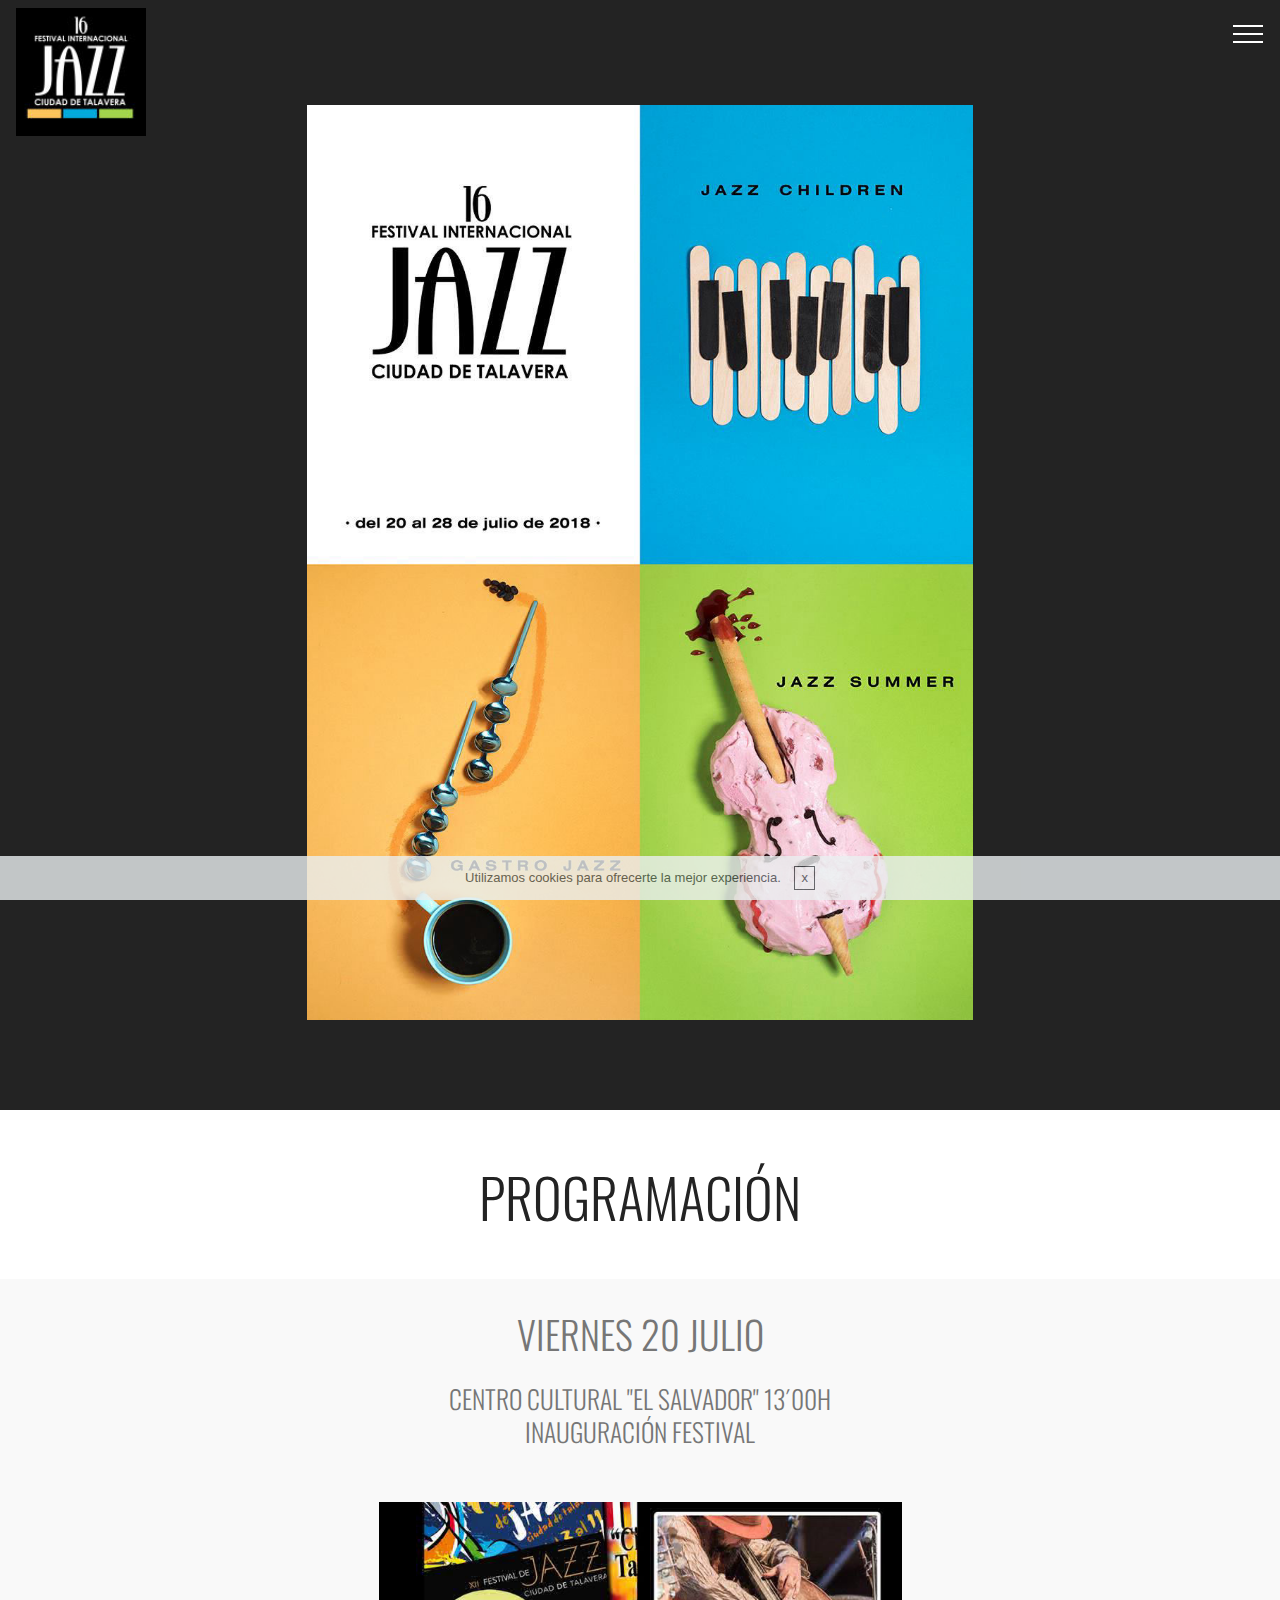
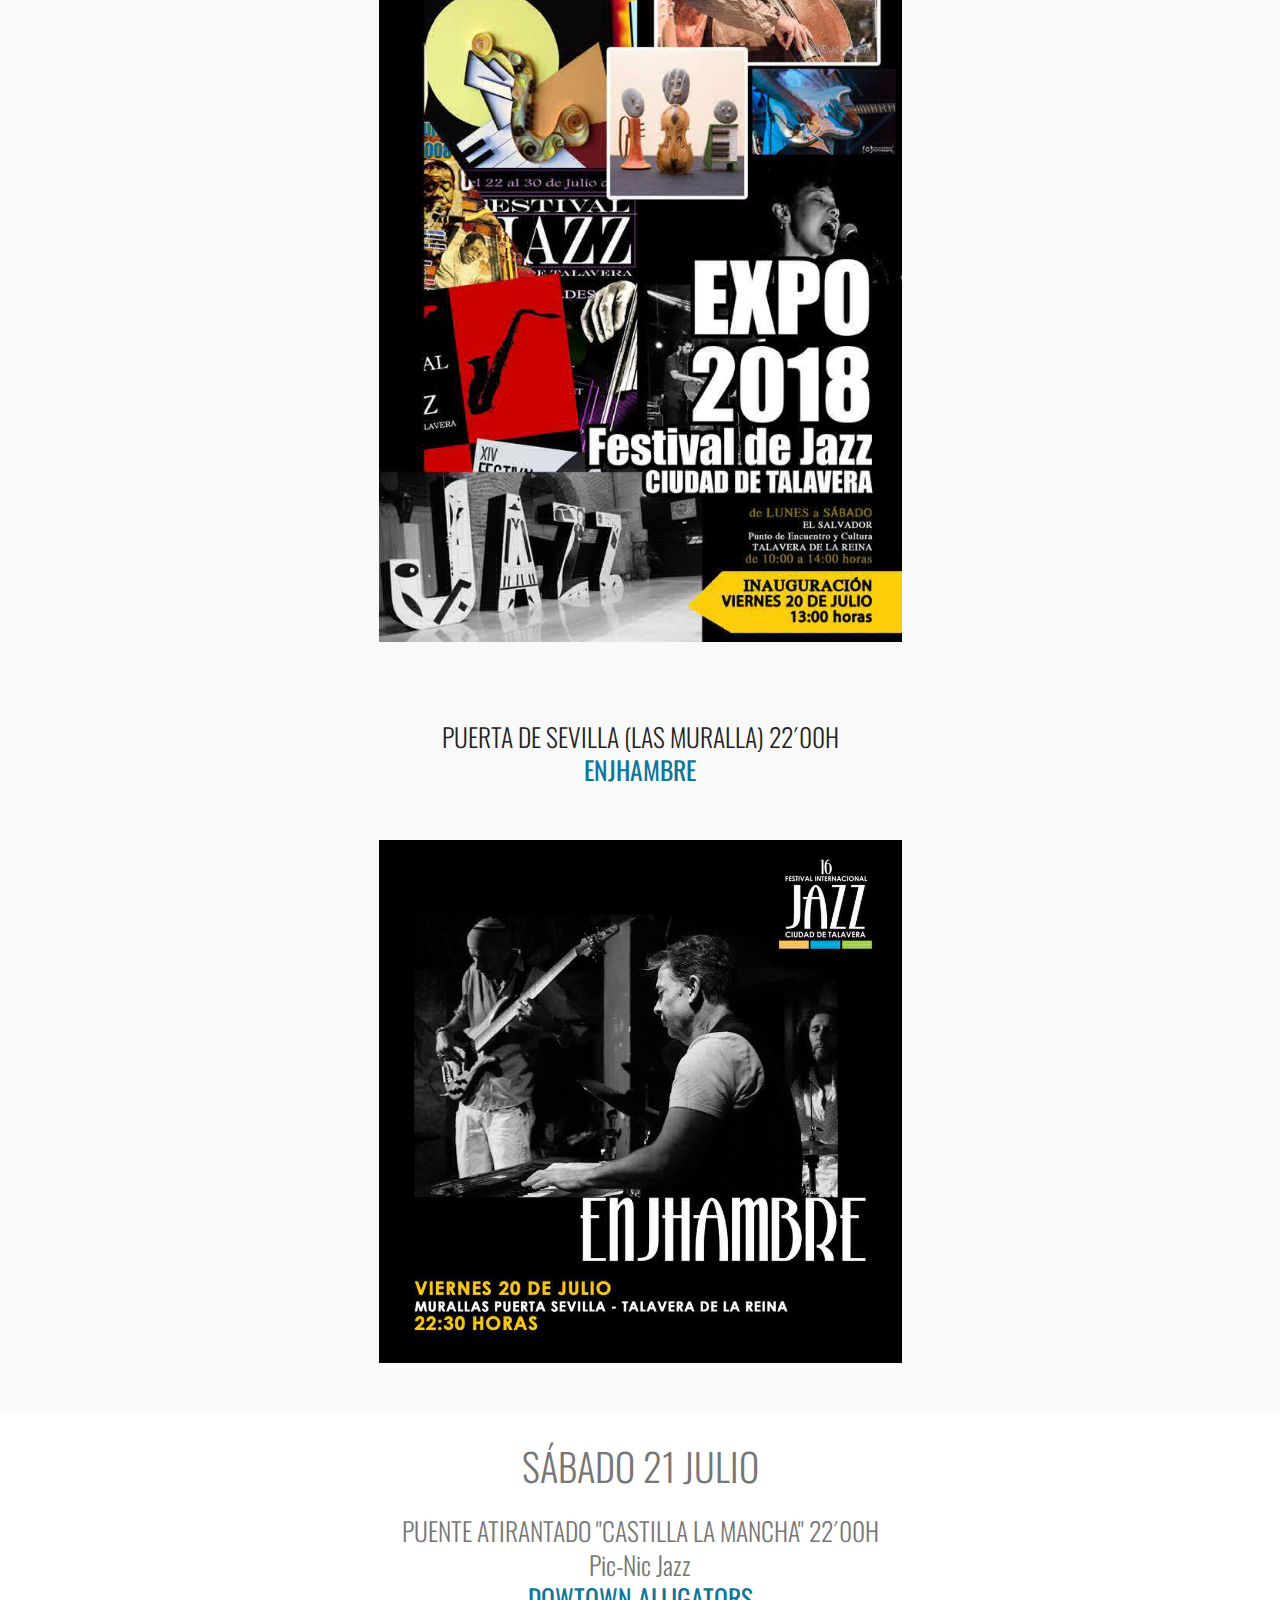
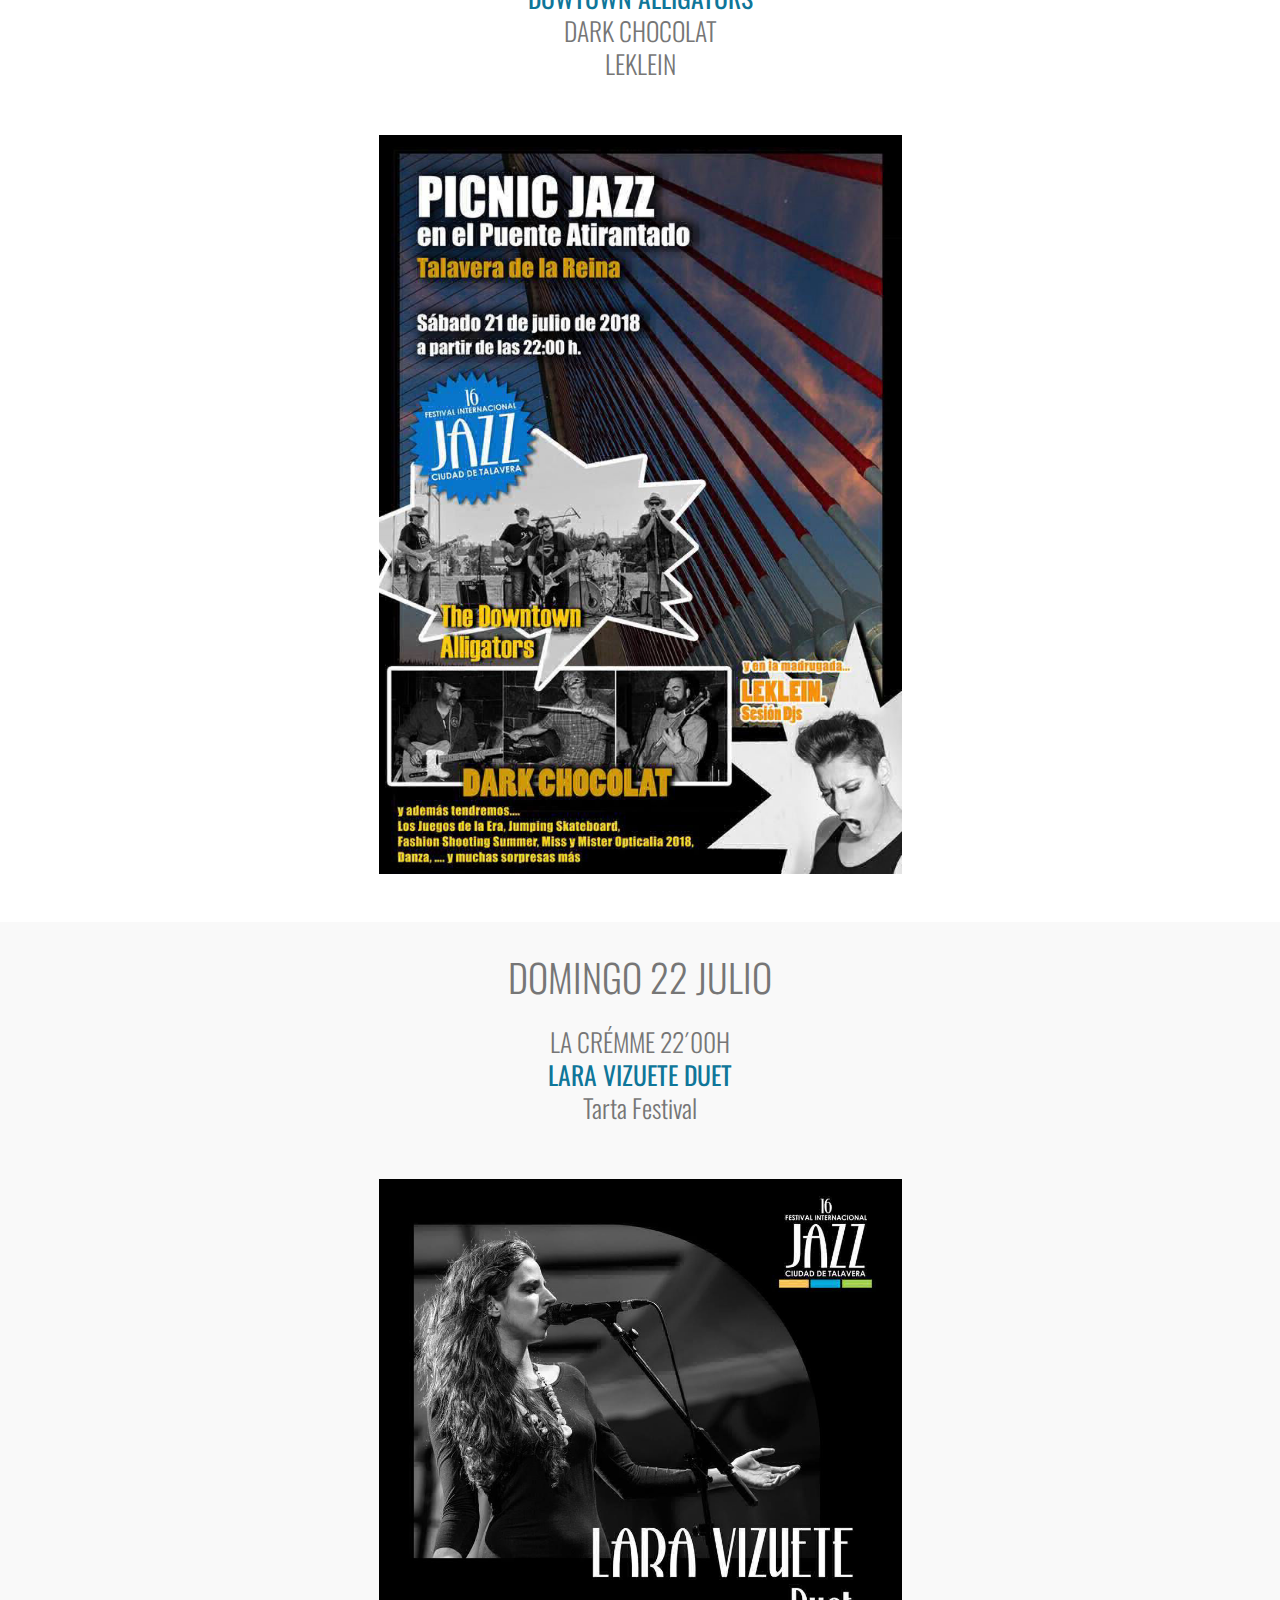
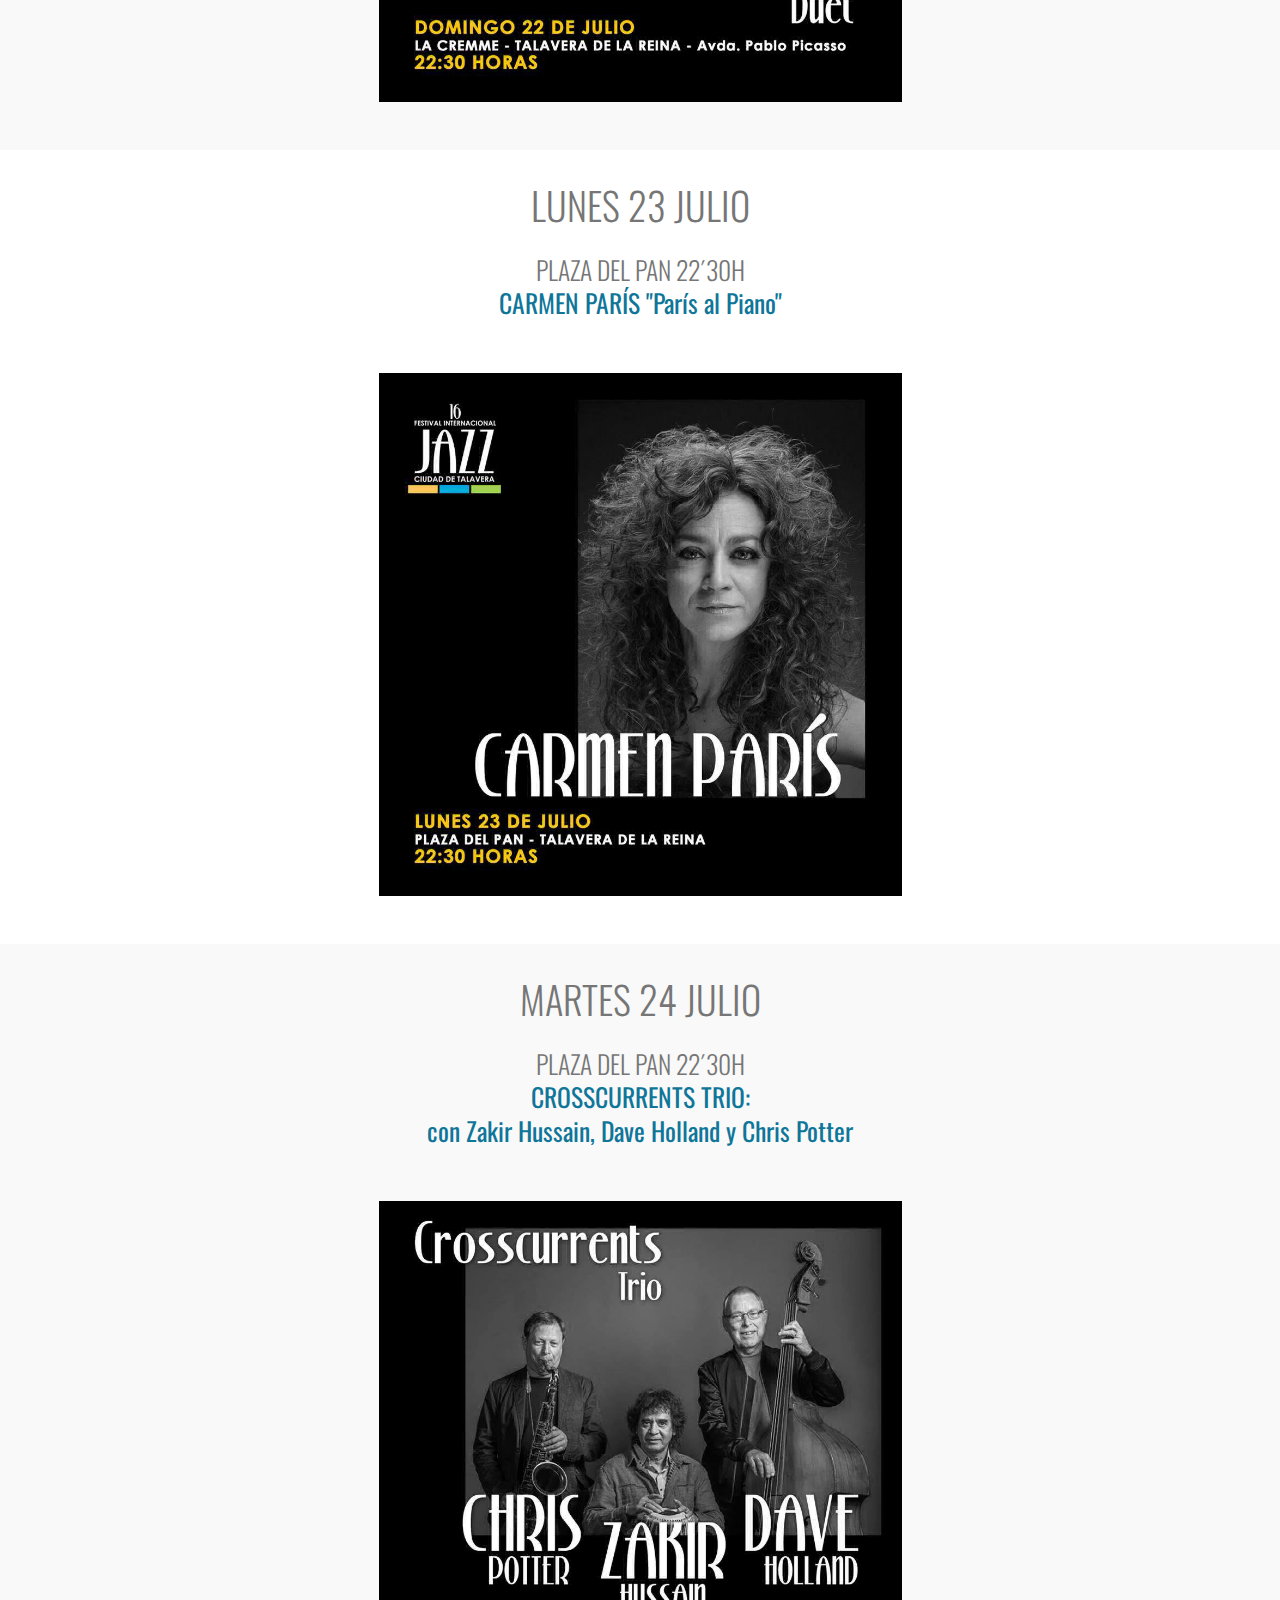
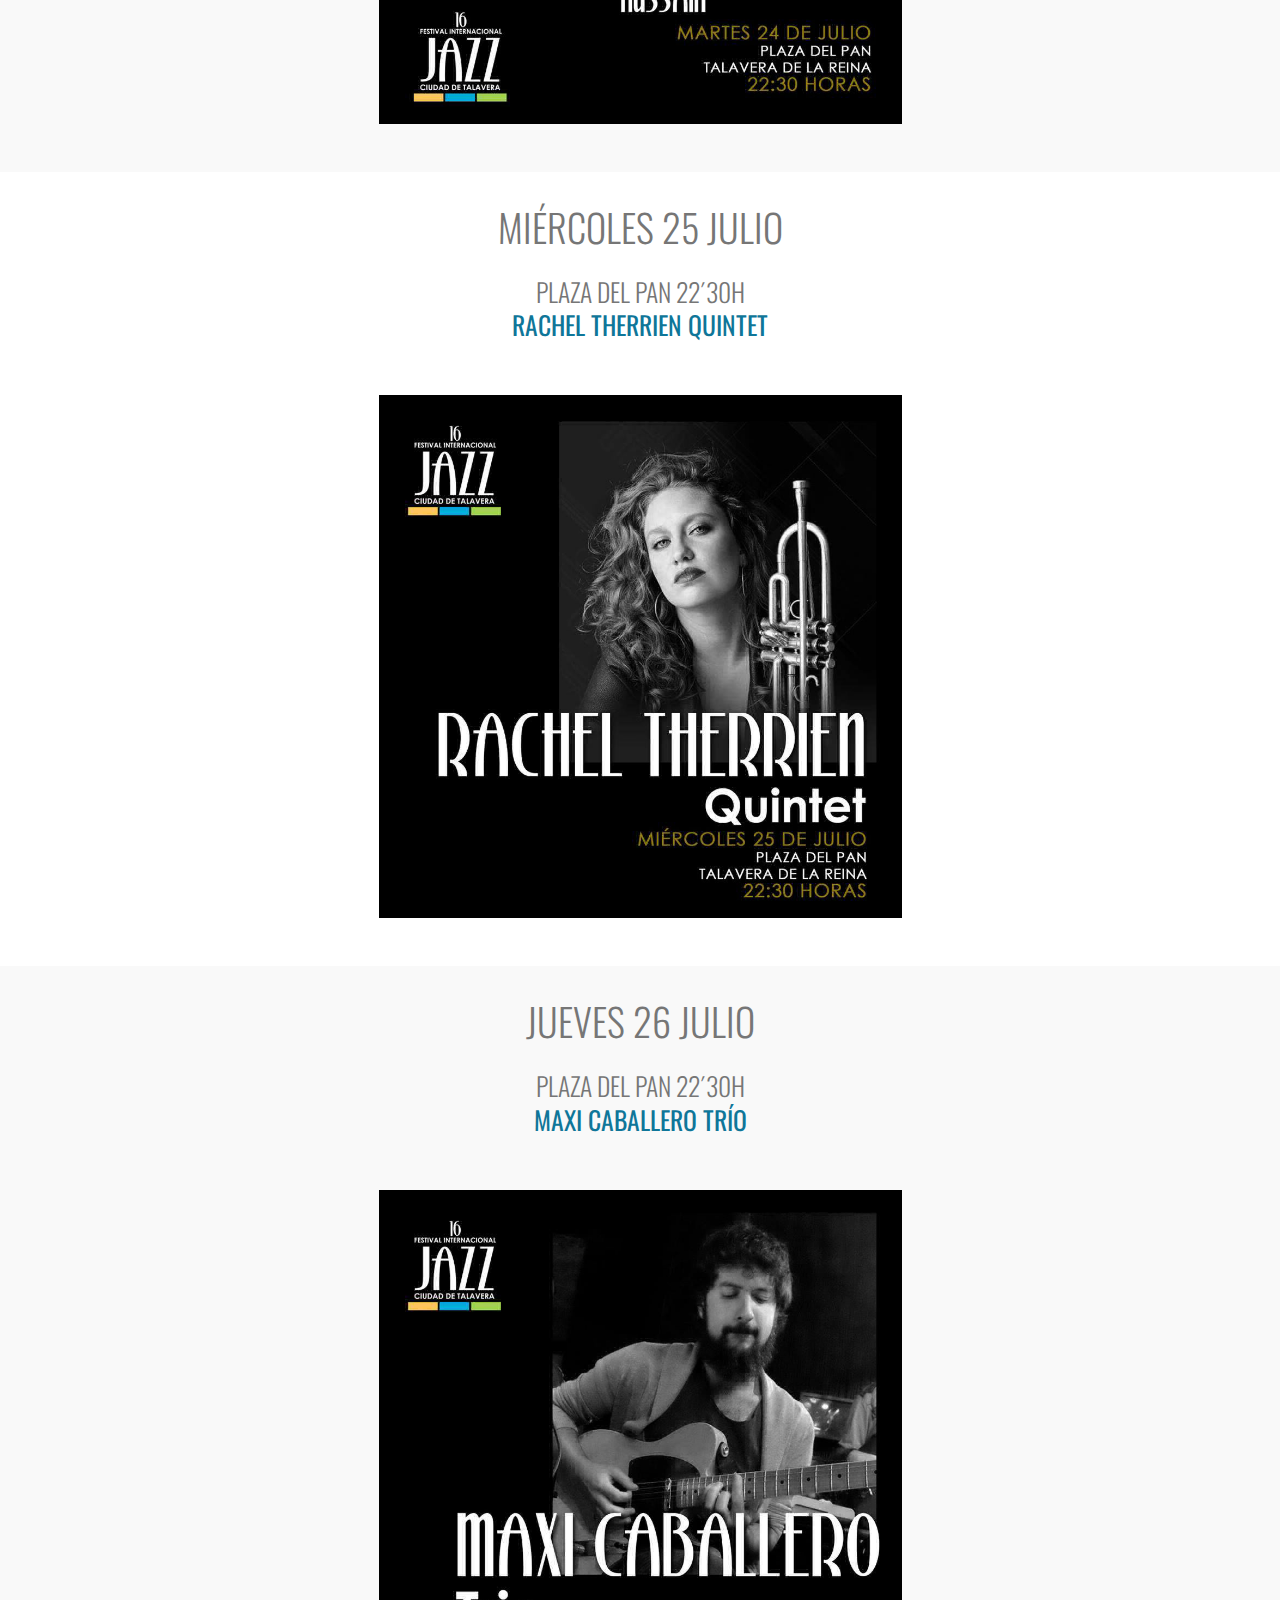
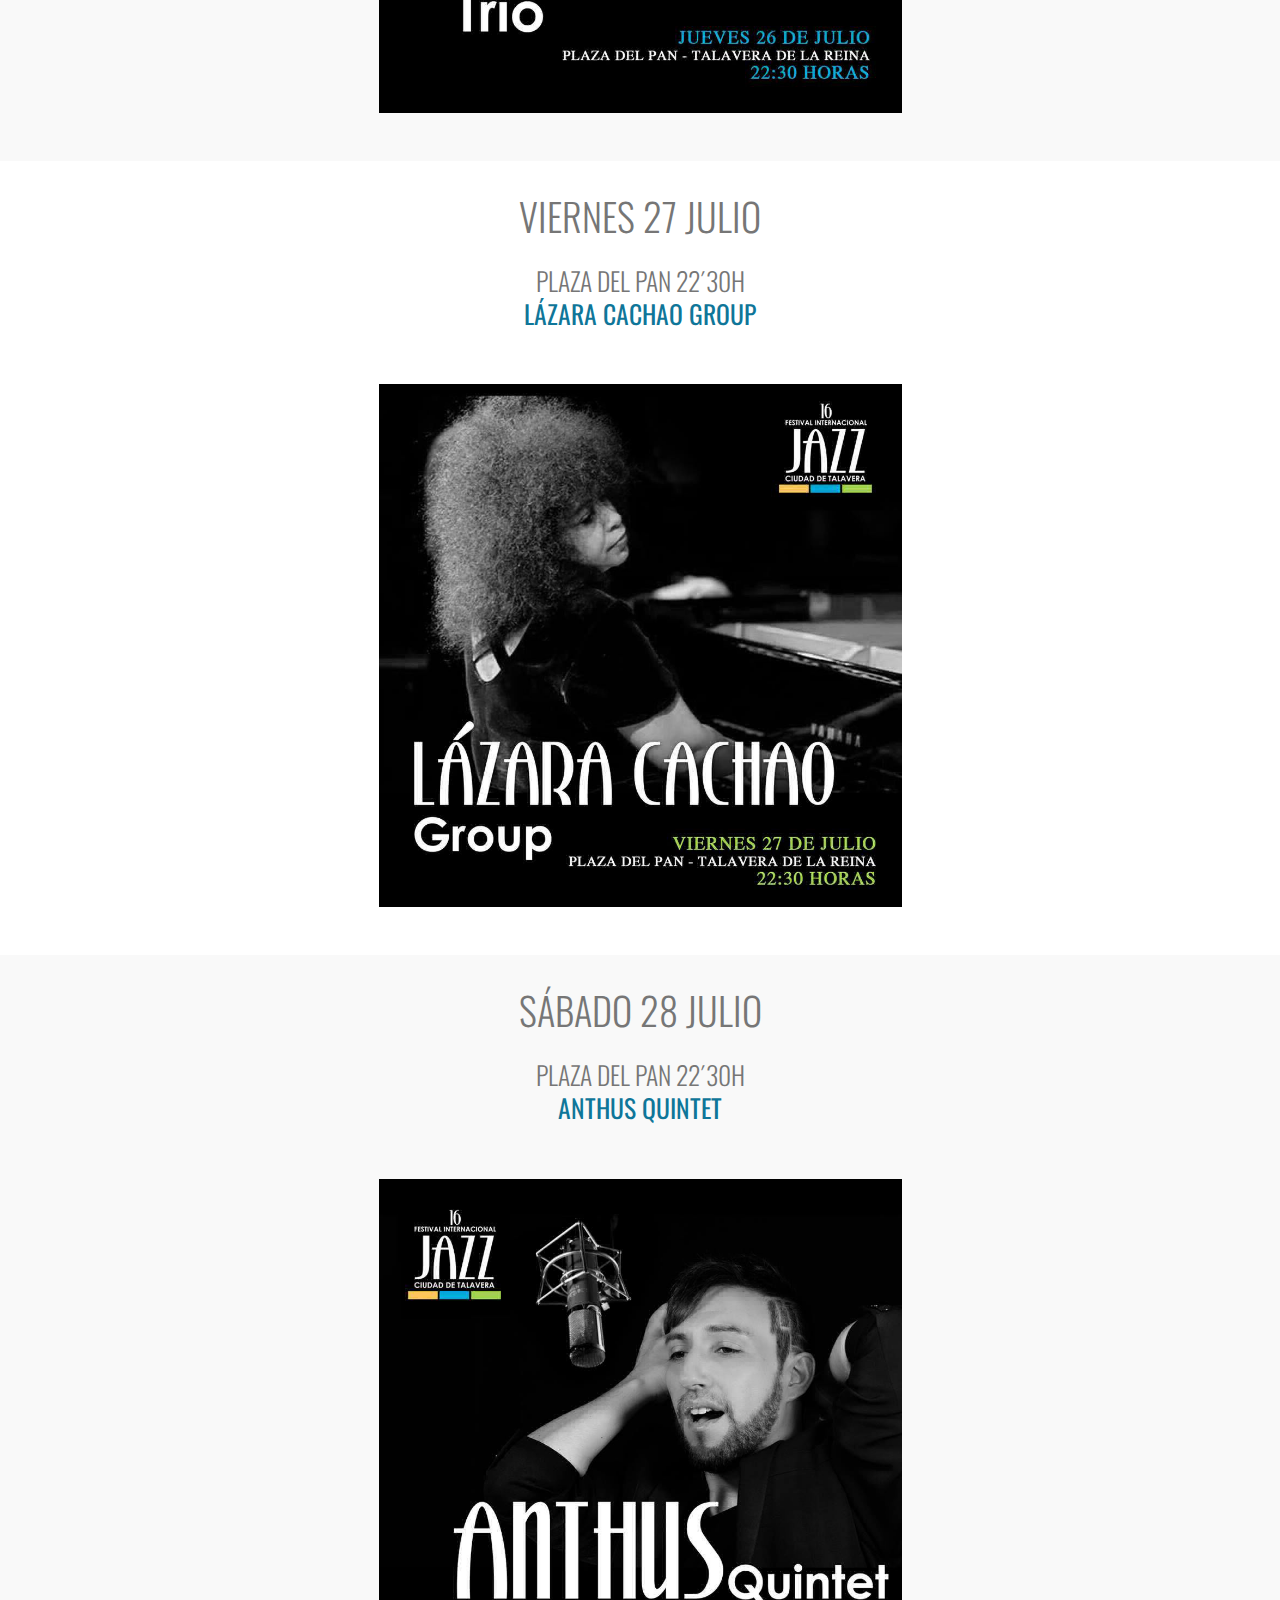
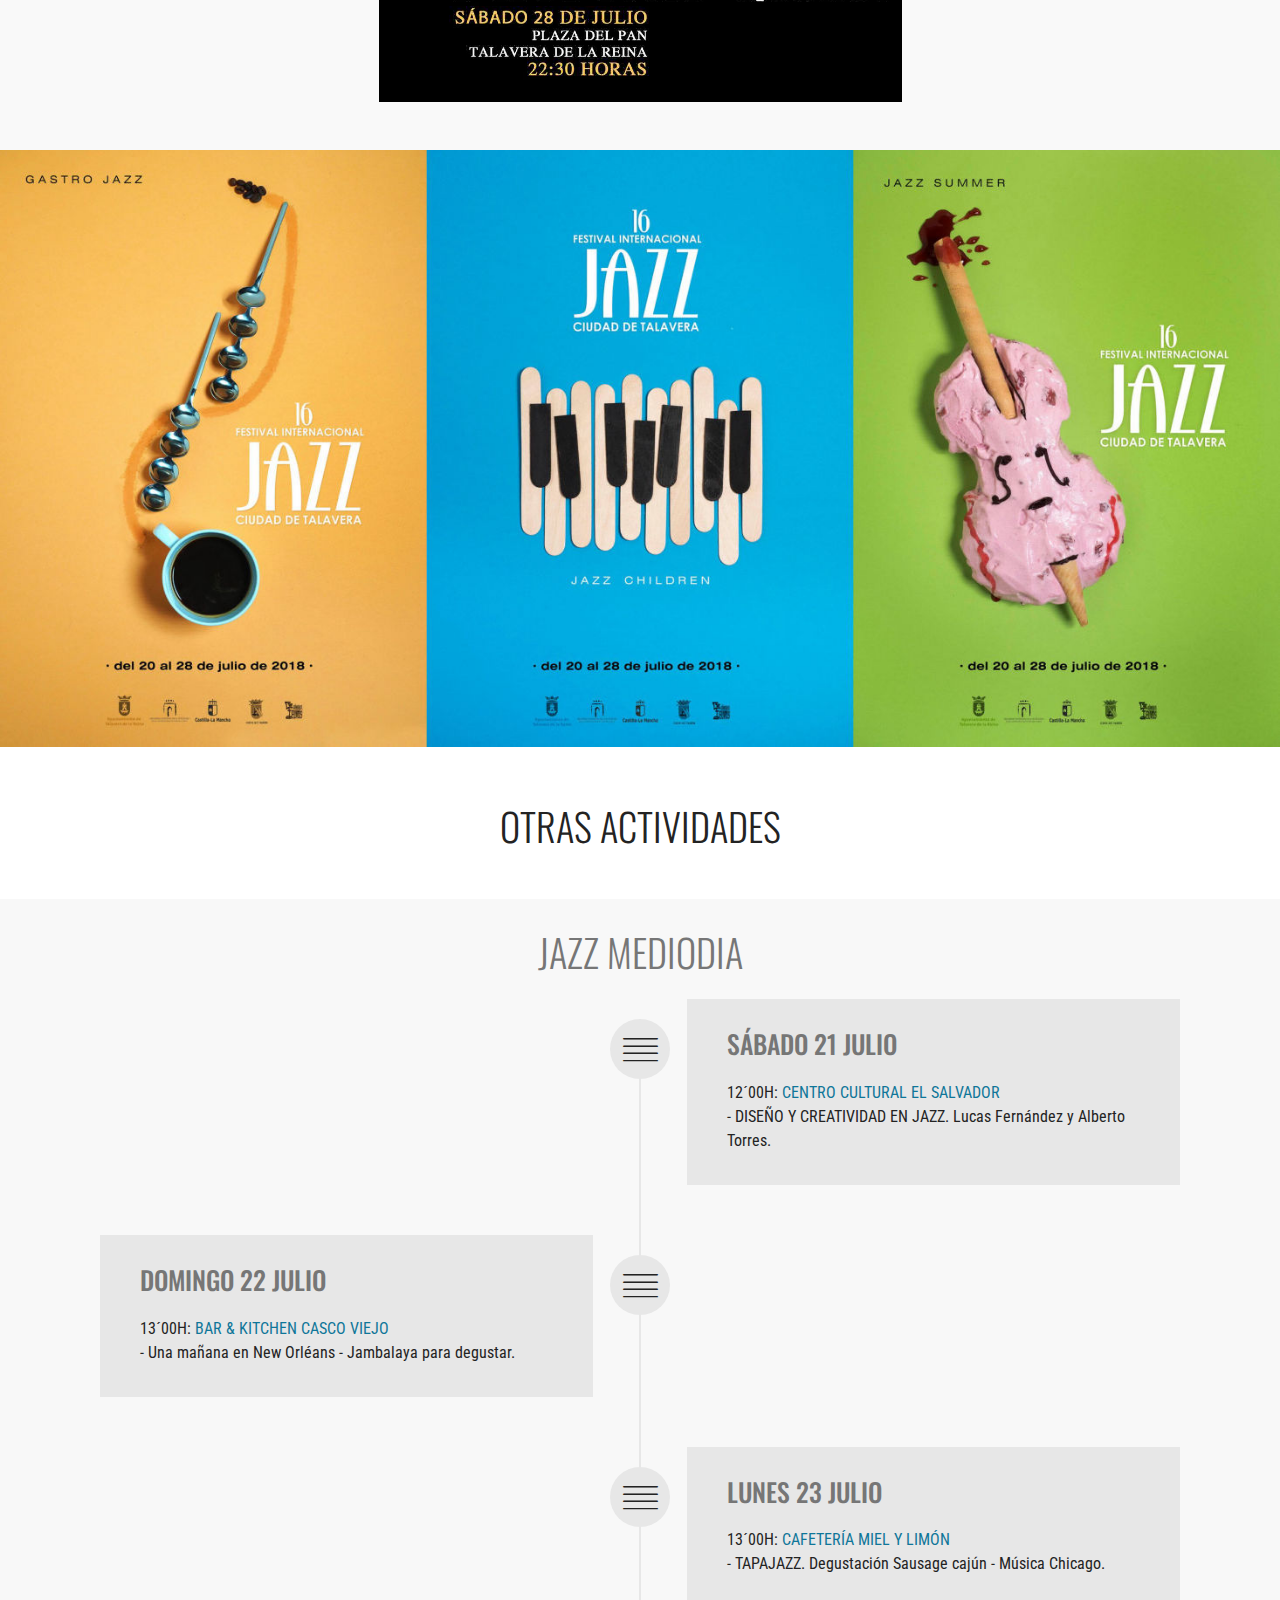
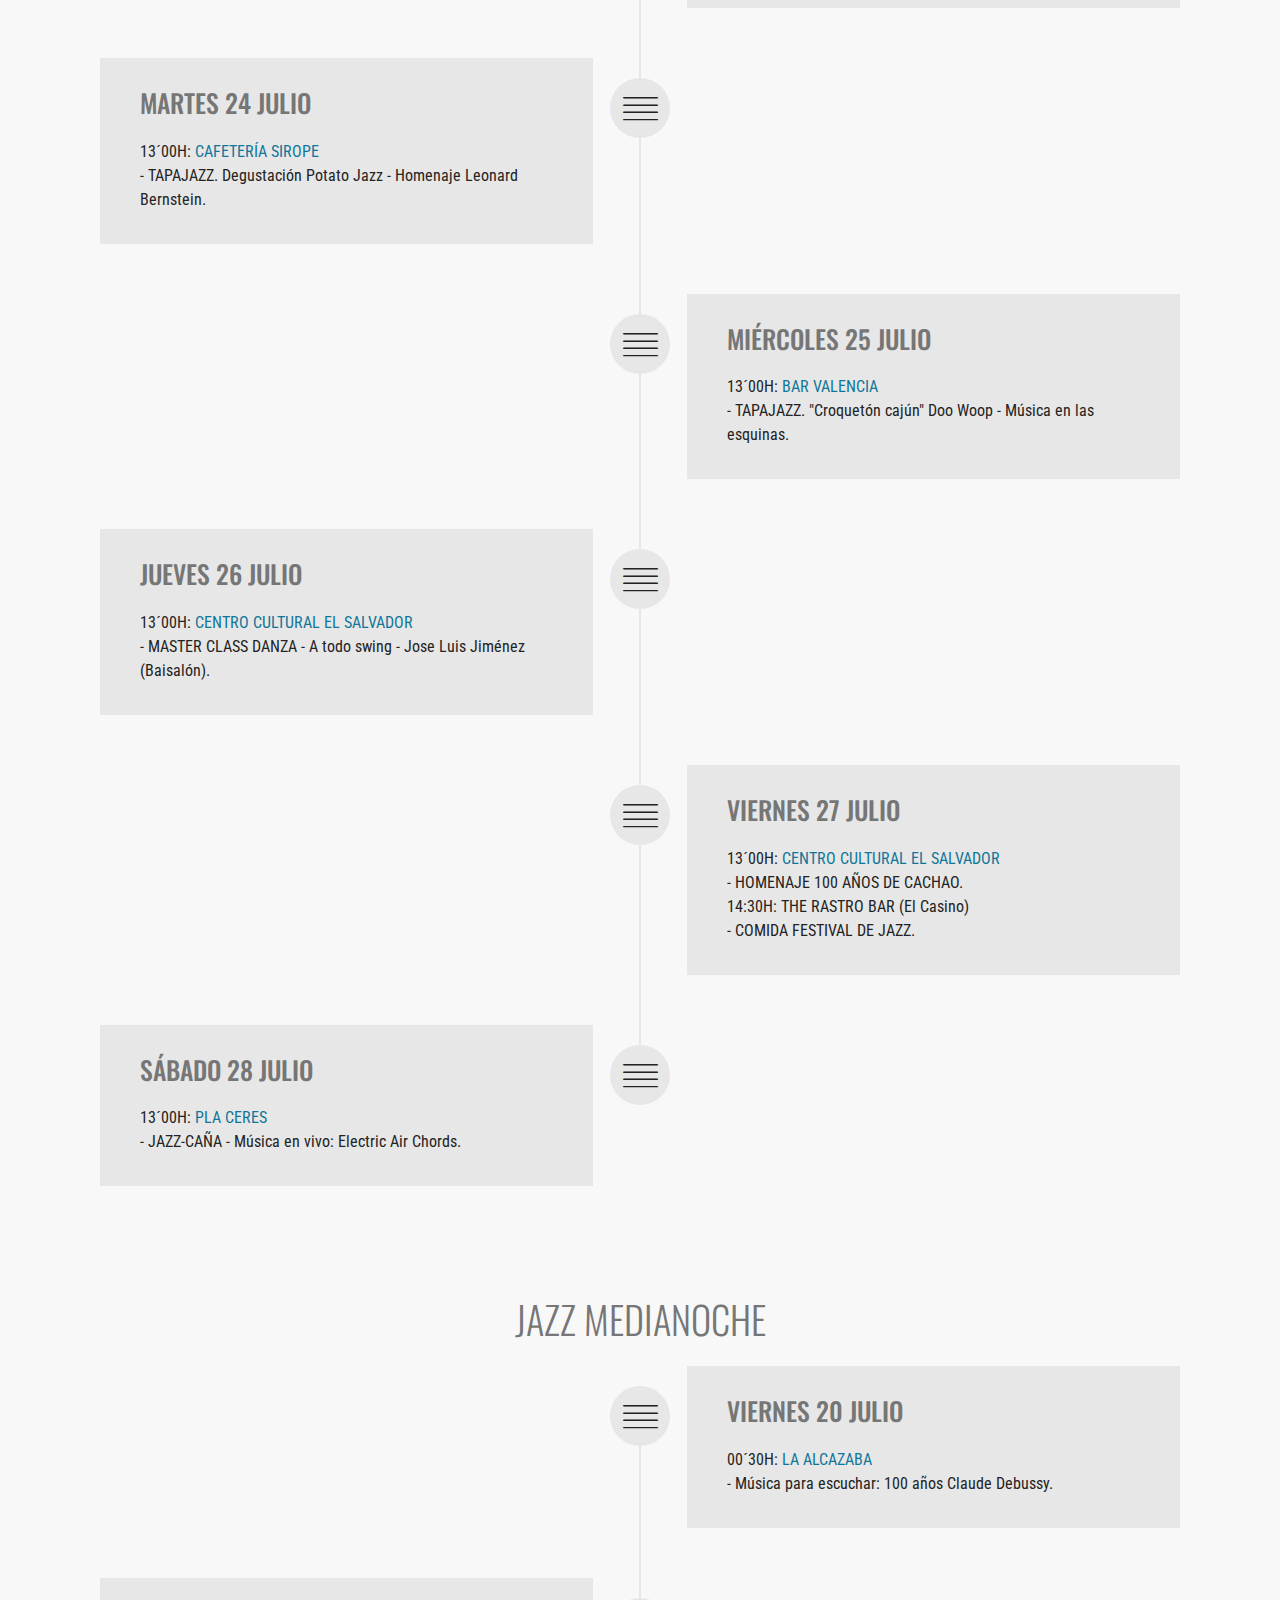
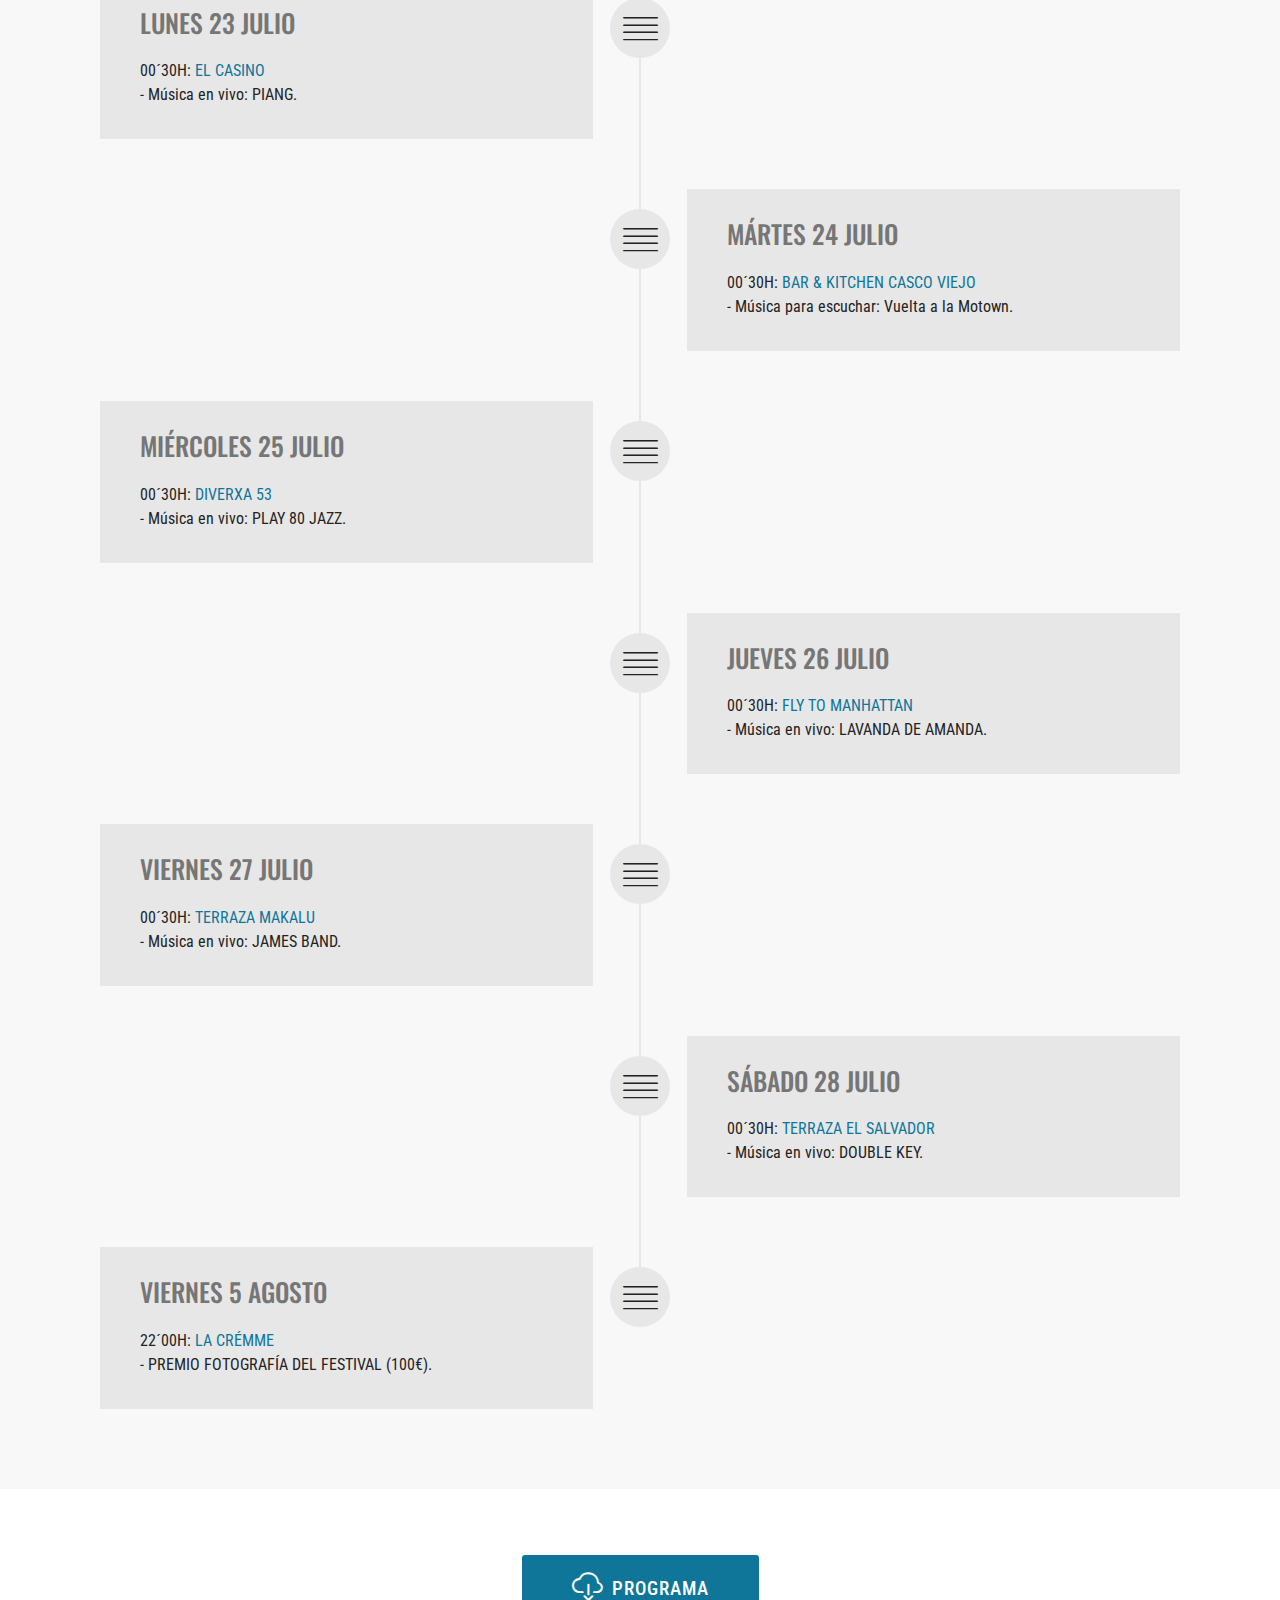
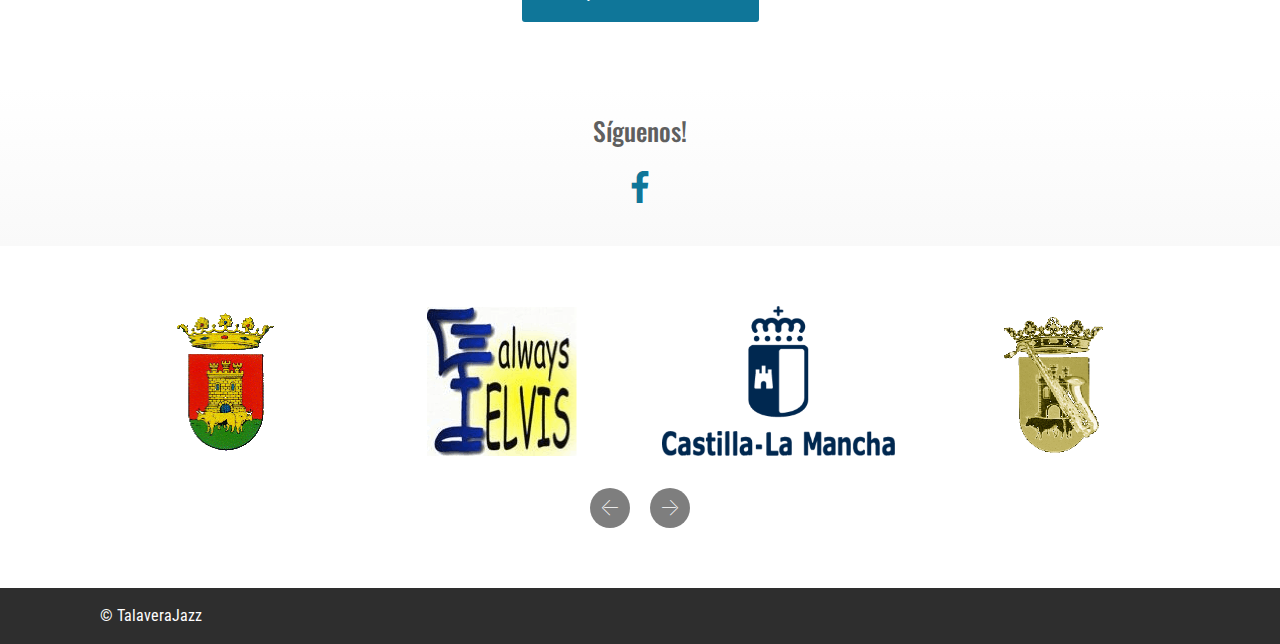
==== index.html @ f75c5e47 "create github pages" ====
<!DOCTYPE html>
<html >
<head>
  <!-- Site made with Mobirise Website Builder v4.7.8, https://mobirise.com -->
  <meta charset="UTF-8">
  <meta http-equiv="X-UA-Compatible" content="IE=edge">
  <meta name="generator" content="Mobirise v4.7.8, mobirise.com">
  <meta name="viewport" content="width=device-width, initial-scale=1, minimum-scale=1">
  <link rel="shortcut icon" href="assets/images/logo2018-1-122x122.jpg" type="image/x-icon">
  <meta name="description" content="XVI Festival Jazz Ciudad de Talavera edición 2018">
  <title>XVI Festival Jazz Ciudad de Talavera</title>
  <link rel="stylesheet" href="assets/web/assets/mobirise-icons-bold/mobirise-icons-bold.css">
  <link rel="stylesheet" href="assets/web/assets/mobirise-icons/mobirise-icons.css">
  <link rel="stylesheet" href="assets/tether/tether.min.css">
  <link rel="stylesheet" href="assets/bootstrap/css/bootstrap.min.css">
  <link rel="stylesheet" href="assets/bootstrap/css/bootstrap-grid.min.css">
  <link rel="stylesheet" href="assets/bootstrap/css/bootstrap-reboot.min.css">
  <link rel="stylesheet" href="assets/socicon/css/styles.css">
  <link rel="stylesheet" href="assets/dropdown/css/style.css">
  <link rel="stylesheet" href="assets/theme/css/style.css">
  <link rel="stylesheet" href="assets/mobirise/css/mbr-additional.css" type="text/css">
  
  
  
</head>
<body>

<!-- Google Analytics -->
<script>
  (function(i,s,o,g,r,a,m){i['GoogleAnalyticsObject']=r;i[r]=i[r]||function(){
  (i[r].q=i[r].q||[]).push(arguments)},i[r].l=1*new Date();a=s.createElement(o),
  m=s.getElementsByTagName(o)[0];a.async=1;a.src=g;m.parentNode.insertBefore(a,m)
  })(window,document,'script','https://www.google-analytics.com/analytics.js','ga');

  ga('create', 'UA-103065297-1', 'auto');
  ga('send', 'pageview');

</script>
<!-- /Google Analytics -->


  <section class="menu cid-qXk8hMOH1c" once="menu" id="menu1-3r">

    

    <nav class="navbar navbar-expand beta-menu navbar-dropdown align-items-center navbar-fixed-top collapsed bg-color transparent">
        <button class="navbar-toggler navbar-toggler-right" type="button" data-toggle="collapse" data-target="#navbarSupportedContent" aria-controls="navbarSupportedContent" aria-expanded="false" aria-label="Toggle navigation">
            <div class="hamburger">
                <span></span>
                <span></span>
                <span></span>
                <span></span>
            </div>
        </button>
        <div class="menu-logo">
            <div class="navbar-brand">
                <span class="navbar-logo">
                    <a href="https://talaverajazz.github.io/xvifestival/">
                         <img src="assets/images/logo2018-1-122x122.jpg" alt="XVI festival Jazz Ciudad de Talavera 2018" title="XVI festival Jazz Ciudad de Talavera 2018" style="height: 8rem;">
                    </a>
                </span>
                
            </div>
        </div>
        <div class="collapse navbar-collapse" id="navbarSupportedContent">
            <ul class="navbar-nav nav-dropdown nav-right" data-app-modern-menu="true"><li class="nav-item">
                    <a class="nav-link link text-white display-4" href="index.html#image1-1p">INICIO
                        </a>
                </li><li class="nav-item"><a class="nav-link link text-white display-4" href="index.html#content4-2m">VIERNES20Julio
                        </a></li><li class="nav-item"><a class="nav-link link text-white display-4" href="index.html#content4-2o">SÁBADO21Julio
                        </a></li><li class="nav-item"><a class="nav-link link text-white display-4" href="index.html#content4-2r">DOMINGO22Julio
                        </a></li><li class="nav-item dropdown"><a class="nav-link link text-white dropdown-toggle display-4" href="index.html#content4-2r" data-toggle="dropdown-submenu" aria-expanded="false">PLAZA DEL PAN
                        </a><div class="dropdown-menu"><a class="text-white dropdown-item display-4" href="index.html#content4-2s">LUNES23Julio</a><a class="text-white dropdown-item display-4" href="index.html#content4-2v">MARTES24Julio</a><a class="text-white dropdown-item display-4" href="index.html#content4-2w">MÍERCOLES25Julio</a><a class="text-white dropdown-item display-4" href="index.html#content4-2z">JUEVES26Julio</a><a class="text-white dropdown-item display-4" href="index.html#content4-30">VIERNES27Julio</a><a class="text-white dropdown-item display-4" href="index.html#content4-33">SÁBADO28Julio</a></div></li><li class="nav-item"><a class="nav-link link text-white display-4" href="index.html#content4-79">OTRAS ACTIVIDADES
                        </a></li></ul>
            
        </div>
    </nav>
</section>

<section class="engine"><a href="https://mobirise.me/r">free bootstrap templates</a></section><section class="cid-qVI1eFhE6G" id="image1-1p">

    

    <figure class="mbr-figure container">
            <div class="image-block" style="width: 60%;">
                <a href="index.html#image1-1p"><img src="assets/images/cartel-de-jazz-2018-945x1299.jpg" width="1400" alt="XVI festival Jazz Ciudad de Talavera 2018" title="XVI festival Jazz Ciudad de Talavera 2018"></a>
                
            </div>
    </figure>
</section>

<section class="mbr-section content4 cid-qXi74Mb7es" id="content4-36">

    

    <div class="container">
        <div class="media-container-row">
            <div class="title col-12 col-md-8">
                <h2 class="align-center pb-3 mbr-fonts-style display-1">
                    PROGRAMACIÓN</h2>
                
                
            </div>
        </div>
    </div>
</section>

<section class="mbr-section content4 cid-qX14u5RxKh" id="content4-2m">

    

    <div class="container">
        <div class="media-container-row">
            <div class="title col-12 col-md-8">
                
                <h3 class="mbr-section-subtitle align-center mbr-light mbr-fonts-style display-2">
                    VIERNES 20 JULIO</h3>
                
            </div>
        </div>
    </div>
</section>

<section class="mbr-section content4 cid-qXXckzsfmj" id="content4-7g">

    

    <div class="container">
        <div class="media-container-row">
            <div class="title col-12 col-md-8">
                
                <h3 class="mbr-section-subtitle align-center mbr-light mbr-fonts-style display-5">CENTRO CULTURAL "EL SALVADOR" 13´00H
<br>INAUGURACIÓN FESTIVAL<br></h3>
                
            </div>
        </div>
    </div>
</section>

<section class="features2 cid-qXX0t0jupX" id="features2-78">

    

    
    
    <div class="container">
        <div class="media-container-row">
            <div class="card p-3 col-12 col-md-6">
                <div class="card-wrapper">
                    <div class="card-img">
                        <img src="assets/images/inauguracion-679x960.jpg" alt="Inauguración Festival" title="Inauguración Festival">
                    </div>
                    <div class="card-box">
                        
                        
                    </div>
                </div>
            </div>

            

            

            
        </div>
    </div>
</section>

<section class="mbr-section content4 cid-qXXbbQU96N" id="content4-7f">

    

    <div class="container">
        <div class="media-container-row">
            <div class="title col-12 col-md-8">
                
                <h3 class="mbr-section-subtitle align-center mbr-light mbr-fonts-style display-5">PUERTA DE SEVILLA (LAS MURALLA) 22´00H<br><a href="20julio.html">ENJHAMBRE</a></h3>
                
            </div>
        </div>
    </div>
</section>

<section class="features2 cid-qXX949FwcJ" id="features2-7b">

    

    
    
    <div class="container">
        <div class="media-container-row">
            <div class="card p-3 col-12 col-md-6">
                <div class="card-wrapper">
                    <div class="card-img">
                        <a href="20julio.html"><img src="assets/images/20julio-960x960.jpg" alt="Enjhambre" title="Enjhambre"></a>
                    </div>
                    <div class="card-box">
                        
                        
                    </div>
                </div>
            </div>

            

            

            
        </div>
    </div>
</section>

<section class="mbr-section content4 cid-qX169oyftz" id="content4-2o">

    

    <div class="container">
        <div class="media-container-row">
            <div class="title col-12 col-md-8">
                
                <h3 class="mbr-section-subtitle align-center mbr-light mbr-fonts-style display-2">
                    SÁBADO 21 JULIO</h3>
                
            </div>
        </div>
    </div>
</section>

<section class="mbr-section content4 cid-qXXdBO9JK5" id="content4-7i">

    

    <div class="container">
        <div class="media-container-row">
            <div class="title col-12 col-md-8">
                
                <h3 class="mbr-section-subtitle align-center mbr-light mbr-fonts-style display-5">PUENTE ATIRANTADO "CASTILLA LA MANCHA" 22´00H<br>Pic-Nic Jazz 
<div><a href="21julioA.html">DOWTOWN ALLIGATORS 
</a></div><div>DARK CHOCOLAT 
</div><div>LEKLEIN</div></h3>
                
            </div>
        </div>
    </div>
</section>

<section class="features2 cid-qXnUaXEsEd" id="features2-3y">

    

    
    
    <div class="container">
        <div class="media-container-row">
            <div class="card p-3 col-12 col-md-6">
                <div class="card-wrapper">
                    <div class="card-img">
                        <img src="assets/images/21julio-679x960.jpg" alt="21 Julio Pic-Nic Jazz" title="21 Julio Pic-Nic Jazz">
                    </div>
                    <div class="card-box">
                        
                        
                    </div>
                </div>
            </div>

            

            

            
        </div>
    </div>
</section>

<section class="mbr-section content4 cid-qX1755ngS4" id="content4-2r">

    

    <div class="container">
        <div class="media-container-row">
            <div class="title col-12 col-md-8">
                
                <h3 class="mbr-section-subtitle align-center mbr-light mbr-fonts-style display-2">
                    DOMINGO 22 JULIO</h3>
                
            </div>
        </div>
    </div>
</section>

<section class="mbr-section content4 cid-qY343YTF4J" id="content4-7m">

    

    <div class="container">
        <div class="media-container-row">
            <div class="title col-12 col-md-8">
                
                <h3 class="mbr-section-subtitle align-center mbr-light mbr-fonts-style display-5">LA CRÉMME 22´00H<br><a href="22julio.html">LARA VIZUETE DUET</a>
<div>Tarta Festival</div></h3>
                
            </div>
        </div>
    </div>
</section>

<section class="features2 cid-qY33AolrwS" id="features2-7l">

    

    
    
    <div class="container">
        <div class="media-container-row">
            <div class="card p-3 col-12 col-md-6">
                <div class="card-wrapper">
                    <div class="card-img">
                        <a href="22julio.html"><img src="assets/images/domingo22lara-960x960.jpg" alt="Lara Vizuete" title="Lara Vizuete"></a>
                    </div>
                    <div class="card-box">
                        
                        
                    </div>
                </div>
            </div>

            

            

            
        </div>
    </div>
</section>

<section class="mbr-section content4 cid-qX176orHEP" id="content4-2s">

    

    <div class="container">
        <div class="media-container-row">
            <div class="title col-12 col-md-8">
                
                <h3 class="mbr-section-subtitle align-center mbr-light mbr-fonts-style display-2">
                    LUNES 23 JULIO</h3>
                
            </div>
        </div>
    </div>
</section>

<section class="mbr-section content4 cid-qY34N9rVOu" id="content4-7n">

    

    <div class="container">
        <div class="media-container-row">
            <div class="title col-12 col-md-8">
                
                <h3 class="mbr-section-subtitle align-center mbr-light mbr-fonts-style display-5">PLAZA DEL PAN 22´30H<br><a href="23julio.html">CARMEN PARÍS "París al Piano"</a></h3>
                
            </div>
        </div>
    </div>
</section>

<section class="features2 cid-qY34PODg54" id="features2-7o">

    

    
    
    <div class="container">
        <div class="media-container-row">
            <div class="card p-3 col-12 col-md-6">
                <div class="card-wrapper">
                    <div class="card-img">
                        <a href="23julio.html"><img src="assets/images/lunes23carmen-960x960.jpg" alt="Carmen París" title="Carmen París"></a>
                    </div>
                    <div class="card-box">
                        
                        
                    </div>
                </div>
            </div>

            

            

            
        </div>
    </div>
</section>

<section class="mbr-section content4 cid-qX19728C6Z" id="content4-2v">

    

    <div class="container">
        <div class="media-container-row">
            <div class="title col-12 col-md-8">
                
                <h3 class="mbr-section-subtitle align-center mbr-light mbr-fonts-style display-2">
                    MARTES 24 JULIO</h3>
                
            </div>
        </div>
    </div>
</section>

<section class="mbr-section content4 cid-qY8z0Yx4lJ" id="content4-7v">

    

    <div class="container">
        <div class="media-container-row">
            <div class="title col-12 col-md-8">
                
                <h3 class="mbr-section-subtitle align-center mbr-light mbr-fonts-style display-5">PLAZA DEL PAN 22´30H<br><a href="24julio.html">CROSSCURRENTS TRIO: 
</a><div><a href="24julio.html">con Zakir Hussain, Dave Holland y Chris Potter</a></div></h3>
                
            </div>
        </div>
    </div>
</section>

<section class="features2 cid-qY8zueoACy" id="features2-7w">

    

    
    
    <div class="container">
        <div class="media-container-row">
            <div class="card p-3 col-12 col-md-6">
                <div class="card-wrapper">
                    <div class="card-img">
                        <a href="24julio.html"><img src="assets/images/martes24holland-960x960.jpg" alt="Crosscurrents Trio" title=""></a>
                    </div>
                    <div class="card-box">
                        
                        
                    </div>
                </div>
            </div>

            

            

            
        </div>
    </div>
</section>

<section class="mbr-section content4 cid-qX1Us9itWJ" id="content4-2w">

    

    <div class="container">
        <div class="media-container-row">
            <div class="title col-12 col-md-8">
                
                <h3 class="mbr-section-subtitle align-center mbr-light mbr-fonts-style display-2">MIÉRCOLES 25 JULIO</h3>
                
            </div>
        </div>
    </div>
</section>

<section class="mbr-section content4 cid-qY9lRATmb8" id="content4-7x">

    

    <div class="container">
        <div class="media-container-row">
            <div class="title col-12 col-md-8">
                
                <h3 class="mbr-section-subtitle align-center mbr-light mbr-fonts-style display-5">PLAZA DEL PAN 22´30H<br><a href="25julio.html">RACHEL THERRIEN QUINTET</a></h3>
                
            </div>
        </div>
    </div>
</section>

<section class="features2 cid-qY9mdYQOQi" id="features2-7y">

    

    
    
    <div class="container">
        <div class="media-container-row">
            <div class="card p-3 col-12 col-md-6">
                <div class="card-wrapper">
                    <div class="card-img">
                        <a href="25julio.html"><img src="assets/images/miercoles25raqchell-960x960.jpg" alt="RACHEL THERRIEN" title=""></a>
                    </div>
                    <div class="card-box">
                        
                        
                    </div>
                </div>
            </div>

            

            

            
        </div>
    </div>
</section>

<section class="mbr-section content4 cid-qX1UzQMOAV" id="content4-2z">

    

    <div class="container">
        <div class="media-container-row">
            <div class="title col-12 col-md-8">
                
                <h3 class="mbr-section-subtitle align-center mbr-light mbr-fonts-style display-2">
                    JUEVES 26 JULIO</h3>
                
            </div>
        </div>
    </div>
</section>

<section class="mbr-section content4 cid-qY9RjvEYzu" id="content4-80">

    

    <div class="container">
        <div class="media-container-row">
            <div class="title col-12 col-md-8">
                
                <h3 class="mbr-section-subtitle align-center mbr-light mbr-fonts-style display-5">PLAZA DEL PAN 22´30H<br><a href="26julio.html">MAXI CABALLERO TRÍO</a></h3>
                
            </div>
        </div>
    </div>
</section>

<section class="features2 cid-qY9RhPrhag" id="features2-7z">

    

    
    
    <div class="container">
        <div class="media-container-row">
            <div class="card p-3 col-12 col-md-6">
                <div class="card-wrapper">
                    <div class="card-img">
                        <a href="26julio.html"><img src="assets/images/jueves26maxi-960x960.jpg" alt="Maxi Caballero" title="Maxi Caballero"></a>
                    </div>
                    <div class="card-box">
                        
                        
                    </div>
                </div>
            </div>

            

            

            
        </div>
    </div>
</section>

<section class="mbr-section content4 cid-qX1UBG6rWm" id="content4-30">

    

    <div class="container">
        <div class="media-container-row">
            <div class="title col-12 col-md-8">
                
                <h3 class="mbr-section-subtitle align-center mbr-light mbr-fonts-style display-2">
                    VIERNES 27 JULIO</h3>
                
            </div>
        </div>
    </div>
</section>

<section class="mbr-section content4 cid-qY9S6NCerZ" id="content4-81">

    

    <div class="container">
        <div class="media-container-row">
            <div class="title col-12 col-md-8">
                
                <h3 class="mbr-section-subtitle align-center mbr-light mbr-fonts-style display-5">PLAZA DEL PAN 22´30H<br><a href="27julio.html">LÁZARA CACHAO GROUP</a></h3>
                
            </div>
        </div>
    </div>
</section>

<section class="features2 cid-qY9S8OFlY6" id="features2-82">

    

    
    
    <div class="container">
        <div class="media-container-row">
            <div class="card p-3 col-12 col-md-6">
                <div class="card-wrapper">
                    <div class="card-img">
                        <a href="27julio.html"><img src="assets/images/viernes27lazara-960x960.jpg" alt="Lázara Cachao" title="Lázara Cachao"></a>
                    </div>
                    <div class="card-box">
                        
                        
                    </div>
                </div>
            </div>

            

            

            
        </div>
    </div>
</section>

<section class="mbr-section content4 cid-qX1UGMC5MX" id="content4-33">

    

    <div class="container">
        <div class="media-container-row">
            <div class="title col-12 col-md-8">
                
                <h3 class="mbr-section-subtitle align-center mbr-light mbr-fonts-style display-2">
                    SÁBADO 28 JULIO</h3>
                
            </div>
        </div>
    </div>
</section>

<section class="mbr-section content4 cid-qY9SRXg8pL" id="content4-84">

    

    <div class="container">
        <div class="media-container-row">
            <div class="title col-12 col-md-8">
                
                <h3 class="mbr-section-subtitle align-center mbr-light mbr-fonts-style display-5">PLAZA DEL PAN 22´30H<br><a href="28julio.html">ANTHUS QUINTET</a></h3>
                
            </div>
        </div>
    </div>
</section>

<section class="features2 cid-qY9SPtAEZ9" id="features2-83">

    

    
    
    <div class="container">
        <div class="media-container-row">
            <div class="card p-3 col-12 col-md-6">
                <div class="card-wrapper">
                    <div class="card-img">
                        <a href="28julio.html"><img src="assets/images/sabado28abthus-960x960.jpg" alt="Anthus" title="Anthus"></a>
                    </div>
                    <div class="card-box">
                        
                        
                    </div>
                </div>
            </div>

            

            

            
        </div>
    </div>
</section>

<section class="cid-qYfa8htvYt" id="image1-8c">

    

    <figure class="mbr-figure">
            <div class="image-block" style="width: 63%;">
                <img src="assets/images/16jazzcartel-1466x684.jpg" width="1400" alt="XVI Festival Jazz Ciudad de Talavera 2018" title="XVI Festival Jazz Ciudad de Talavera 2018">
                
            </div>
    </figure>
</section>

<section class="mbr-section content4 cid-qXX2lZJnl0" id="content4-79">

    

    <div class="container">
        <div class="media-container-row">
            <div class="title col-12 col-md-8">
                <h2 class="align-center pb-3 mbr-fonts-style display-2">OTRAS ACTIVIDADES</h2>
                
                
            </div>
        </div>
    </div>
</section>

<section class="timeline2 cid-qXWSOHu39p" id="timeline2-75">

    

    

    <div class="container align-center">
        <h2 class="mbr-section-title pb-3 mbr-fonts-style display-2">
            JAZZ MEDIODIA</h2>
        

        <div class="container timelines-container" mbri-timelines="">
            <div class="row timeline-element reverse separline">      
                <span class="iconsBackground">
                    <span class="mbr-iconfont mbri-align-justify"></span>
                </span>          
                <div class="col-xs-12 col-md-6 align-left">
                    <div class="timeline-text-content">
                        <h4 class="mbr-timeline-title pb-3 mbr-fonts-style display-5">SÁBADO 21 JULIO</h4>
                        <p class="mbr-timeline-text mbr-fonts-style display-7">12´00H: <a href="https://www.turismotalavera.com/queverentalavera/iglesia-del-salvador.html" target="_blank">CENTRO CULTURAL EL SALVADOR</a>
<br>- DISEÑO Y CREATIVIDAD EN JAZZ. Lucas Fernández y Alberto Torres.</p>
                     </div>
                </div>
            </div>

            <div class="row timeline-element  separline">
                <span class="iconsBackground">
                    <span class="mbr-iconfont mbri-align-justify"></span>
                </span>
                <div class="col-xs-12 col-md-6 align-left ">
                    <div class="timeline-text-content">
                        <h4 class="mbr-timeline-title pb-3 mbr-fonts-style display-5">DOMINGO 22 JULIO</h4>
                        <p class="mbr-timeline-text mbr-fonts-style display-7">13´00H: <a href="http://www.cascoviejobk.es/" target="_blank">BAR &amp; KITCHEN CASCO VIEJO
</a><br>- Una mañana en New Orléans - Jambalaya para degustar.</p>
                    </div>
                </div>
            </div> 

            <div class="row timeline-element reverse separline">
                <span class="iconsBackground">
                    <span class="mbr-iconfont mbri-align-justify"></span>
                </span>
                <div class="col-xs-12 col-md-6 align-left">
                    <div class="timeline-text-content">
                        <h4 class="mbr-timeline-title pb-3 mbr-fonts-style display-5">LUNES 23 JULIO</h4>      
                        <p class="mbr-timeline-text mbr-fonts-style display-7">13´00H: <a href="https://es-es.facebook.com/mielimon/" target="_blank">CAFETERÍA MIEL Y LIMÓN
</a><br>- TAPAJAZZ. Degustación Sausage cajún - Música Chicago.</p>
                    </div>
                </div>
            </div>

            <div class="row timeline-element  separline">
                <span class="iconsBackground">
                    <span class="mbr-iconfont mbri-align-justify"></span>
                </span>
                <div class="col-xs-12 col-md-6 align-left ">
                    <div class="timeline-text-content">
                        <h4 class="mbr-timeline-title pb-3 mbr-fonts-style display-5">MARTES 24 JULIO</h4>
                        <p class="mbr-timeline-text mbr-fonts-style display-7">13´00H: <a href="https://www.facebook.com/Cafeteria-Sirope-1251735304843575/" target="_blank">CAFETERÍA SIROPE
</a><br>- TAPAJAZZ. Degustación Potato Jazz - Homenaje Leonard Bernstein.</p>
                    </div>
                </div>
            </div>

            <div class="row timeline-element reverse separline">
                <span class="iconsBackground">
                    <span class="mbr-iconfont mbri-align-justify"></span>
                </span>
                <div class="col-xs-12 col-md-6 align-left">
                    <div class="timeline-text-content">
                        <h4 class="mbr-timeline-title pb-3 mbr-fonts-style display-5">MIÉRCOLES 25 JULIO</h4>
                        <p class="mbr-timeline-text mbr-fonts-style display-7">13´00H: <a href="https://www.facebook.com/barvalencia5/" target="_blank">BAR VALENCIA
</a><br>- TAPAJAZZ. "Croquetón cajún" Doo Woop - Música en las esquinas.</p>
                    </div>
                </div>
            </div>

            <div class="row timeline-element separline">
                <span class="iconsBackground">
                    <span class="mbr-iconfont mbri-align-justify"></span>
                </span>
                <div class="col-xs-12 col-md-6 align-left ">
                    <div class="timeline-text-content">
                        <h4 class="mbr-timeline-title pb-3 mbr-fonts-style display-5">JUEVES 26 JULIO</h4>
                        <p class="mbr-timeline-text mbr-fonts-style display-7">13´00H: <a href="https://www.turismotalavera.com/queverentalavera/iglesia-del-salvador.html" target="_blank">CENTRO CULTURAL EL SALVADOR
</a><br>- MASTER CLASS DANZA - A todo swing - Jose Luis Jiménez (Baisalón).</p>
                    </div>
                </div>
            </div>

            <div class="row timeline-element reverse separline">
                <span class="iconsBackground">
                    <span class="mbr-iconfont mbri-align-justify"></span>
                </span>
                <div class="col-xs-12 col-md-6 align-left">
                    <div class="timeline-text-content">
                        <h4 class="mbr-timeline-title pb-3 mbr-fonts-style display-5">VIERNES 27 JULIO</h4>
                        <p class="mbr-timeline-text mbr-fonts-style display-7">13´00H: <a href="https://www.turismotalavera.com/queverentalavera/iglesia-del-salvador.html" target="_blank">CENTRO CULTURAL EL SALVADOR
</a><br>- HOMENAJE 100 AÑOS DE CACHAO.
<br>14:30H: THE RASTRO BAR (El Casino)
<br>- COMIDA FESTIVAL DE JAZZ.</p>
                    </div>
                </div>
            </div>

            <div class="row timeline-element">
                <span class="iconsBackground">
                    <span class="mbr-iconfont mbri-align-justify"></span>
                </span>
                <div class="col-xs-12 col-md-6 align-left ">
                    <div class="timeline-text-content">
                        <h4 class="mbr-timeline-title pb-3 mbr-fonts-style display-5">SÁBADO 28 JULIO</h4>
                        <p class="mbr-timeline-text mbr-fonts-style display-7">13´00H: <a href="https://www.facebook.com/Pla-Ceres-Directo-a-tus-Sentidos-369252029873496/" target="_blank">PLA CERES</a>
<br>- JAZZ-CAÑA - Música en vivo: Electric Air Chords.</p>
                    </div>
                </div>
            </div>

            

            

            

            
        </div>
    </div>
</section>

<section class="timeline2 cid-qXWWtqV03R" id="timeline2-76">

    

    

    <div class="container align-center">
        <h2 class="mbr-section-title pb-3 mbr-fonts-style display-2">
            JAZZ MEDIANOCHE</h2>
        

        <div class="container timelines-container" mbri-timelines="">
            <div class="row timeline-element reverse separline">      
                <span class="iconsBackground">
                    <span class="mbr-iconfont mbri-align-justify"></span>
                </span>          
                <div class="col-xs-12 col-md-6 align-left">
                    <div class="timeline-text-content">
                        <h4 class="mbr-timeline-title pb-3 mbr-fonts-style display-5">VIERNES 20 JULIO</h4>
                        <p class="mbr-timeline-text mbr-fonts-style display-7">00´30H: <a href="https://teteria-alcazaba.negocio.site/" target="_blank">LA ALCAZABA
</a><br>- Música para escuchar: 100 años Claude Debussy.</p>
                     </div>
                </div>
            </div>

            <div class="row timeline-element  separline">
                <span class="iconsBackground">
                    <span class="mbr-iconfont mbri-align-justify"></span>
                </span>
                <div class="col-xs-12 col-md-6 align-left ">
                    <div class="timeline-text-content">
                        <h4 class="mbr-timeline-title pb-3 mbr-fonts-style display-5">LUNES 23 JULIO</h4>
                        <p class="mbr-timeline-text mbr-fonts-style display-7">00´30H: <a href="https://es-es.facebook.com/casinodetalavera/" target="_blank">EL CASINO
</a><br>- Música en vivo: PIANG.</p>
                    </div>
                </div>
            </div> 

            <div class="row timeline-element reverse separline">
                <span class="iconsBackground">
                    <span class="mbr-iconfont mbri-align-justify"></span>
                </span>
                <div class="col-xs-12 col-md-6 align-left">
                    <div class="timeline-text-content">
                        <h4 class="mbr-timeline-title pb-3 mbr-fonts-style display-5">MÁRTES 24 JULIO</h4>      
                        <p class="mbr-timeline-text mbr-fonts-style display-7">00´30H: <a href="http://www.cascoviejobk.es/">BAR &amp; KITCHEN CASCO VIEJO
</a><br>- Música para escuchar: Vuelta a la Motown.</p>
                    </div>
                </div>
            </div>

            <div class="row timeline-element  separline">
                <span class="iconsBackground">
                    <span class="mbr-iconfont mbri-align-justify"></span>
                </span>
                <div class="col-xs-12 col-md-6 align-left ">
                    <div class="timeline-text-content">
                        <h4 class="mbr-timeline-title pb-3 mbr-fonts-style display-5">MIÉRCOLES 25 JULIO</h4>
                        <p class="mbr-timeline-text mbr-fonts-style display-7">00´30H: <a href="http://mundodiverxa.com/" target="_blank">DIVERXA 53</a>
<br>- Música en vivo: PLAY 80 JAZZ.</p>
                    </div>
                </div>
            </div>

            <div class="row timeline-element reverse separline">
                <span class="iconsBackground">
                    <span class="mbr-iconfont mbri-align-justify"></span>
                </span>
                <div class="col-xs-12 col-md-6 align-left">
                    <div class="timeline-text-content">
                        <h4 class="mbr-timeline-title pb-3 mbr-fonts-style display-5">JUEVES 26 JULIO</h4>
                        <p class="mbr-timeline-text mbr-fonts-style display-7">00´30H: <a href="https://www.facebook.com/FLY-to-Manhattan-130455660835154/" target="_blank">FLY TO MANHATTAN
</a><br>- Música en vivo: LAVANDA DE AMANDA.</p>
                    </div>
                </div>
            </div>

            <div class="row timeline-element separline">
                <span class="iconsBackground">
                    <span class="mbr-iconfont mbri-align-justify"></span>
                </span>
                <div class="col-xs-12 col-md-6 align-left ">
                    <div class="timeline-text-content">
                        <h4 class="mbr-timeline-title pb-3 mbr-fonts-style display-5">VIERNES 27 JULIO</h4>
                        <p class="mbr-timeline-text mbr-fonts-style display-7">00´30H: <a href="https://www.facebook.com/Terraza-chill-out-Makalu-jardines-Del-Prado-269696019898396/" target="_blank">TERRAZA MAKALU</a>
<br>- Música en vivo: JAMES BAND.</p>
                    </div>
                </div>
            </div>

            <div class="row timeline-element reverse separline">
                <span class="iconsBackground">
                    <span class="mbr-iconfont mbri-align-justify"></span>
                </span>
                <div class="col-xs-12 col-md-6 align-left">
                    <div class="timeline-text-content">
                        <h4 class="mbr-timeline-title pb-3 mbr-fonts-style display-5">SÁBADO 28 JULIO</h4>
                        <p class="mbr-timeline-text mbr-fonts-style display-7">00´30H: <a href="https://www.facebook.com/elsalvador.terraza/" target="_blank">TERRAZA EL SALVADOR
</a><br>- Música en vivo: DOUBLE KEY.</p>
                    </div>
                </div>
            </div>

            <div class="row timeline-element">
                <span class="iconsBackground">
                    <span class="mbr-iconfont mbri-align-justify"></span>
                </span>
                <div class="col-xs-12 col-md-6 align-left ">
                    <div class="timeline-text-content">
                        <h4 class="mbr-timeline-title pb-3 mbr-fonts-style display-5">VIERNES 5 AGOSTO</h4>
                        <p class="mbr-timeline-text mbr-fonts-style display-7">22´00H: <a href="https://www.facebook.com/cafeterialacremme/">LA CRÉMME</a>
<br>- PREMIO FOTOGRAFÍA DEL FESTIVAL (100€).</p>
                    </div>
                </div>
            </div>

            

            

            

            
        </div>
    </div>
</section>

<section class="mbr-section content8 cid-qXjuNCcSEm" id="content8-3c">

    

    <div class="container">
        <div class="media-container-row title">
            <div class="col-12 col-md-8">
                <div class="mbr-section-btn align-center"><a class="btn btn-primary display-4" href="assets/files/TRIPTICOXVI  FESTIVAL2018.pdf" target="_blank"><span class="mbrib-download mbr-iconfont mbr-iconfont-btn"></span>PROGRAMA</a></div>
            </div>
        </div>
    </div>
</section>

<section class="cid-qVH2wraPsO" id="social-buttons2-1g">

    

    

    <div class="container">
        <div class="media-container-row">
            <div class="col-md-8 align-center">
                <h2 class="pb-3 mbr-fonts-style display-5">
                    Síguenos!</h2>
                <div class="social-list pl-0 mb-0">
                    <a href="https://www.facebook.com/TalaveraJazzFestival/" target="_blank">
                        <span class="px-2 mbr-iconfont mbr-iconfont-social socicon-facebook socicon"></span>
                    </a>
                    <a href="https://www.facebook.com/pages/Mobirise/1616226671953247" target="_blank">
                        
                    </a>
                    <a href="https://instagram.com/mobirise" target="_blank">
                        
                    </a>
                    <a href="https://www.youtube.com/c/mobirise" target="_blank">
                        
                    </a>
                    <a href="https://plus.google.com/u/0/+Mobirise" target="_blank">
                        
                    </a>
                    <a href="https://www.behance.net/Mobirise" target="_blank">
                        
                    </a>
                </div>
            </div>
        </div>
    </div>
</section>

<section class="clients cid-qXiCnTSkJo" id="clients-39">
      

    
        

    <div class="container">
        <div class="carousel slide" data-ride="carousel" role="listbox">
            <div class="carousel-inner" data-visible="4">
                
                
                
                
                
            <div class="carousel-item ">
                    <div class="media-container-row">
                        <div class="col-md-12">
                            <div class="wrap-img ">
                                <img src="assets/images/2-301x298.png" class="img-responsive clients-img" alt="Ayuntamiento Talavera de la Reina" title="Ayuntamiento Talavera de la Reina">
                            </div>
                        </div>
                    </div>
                </div><div class="carousel-item ">
                    <div class="media-container-row">
                        <div class="col-md-12">
                            <div class="wrap-img ">
                                <img src="assets/images/1-301x298.png" class="img-responsive clients-img" alt="Asociación Músico Cultural Always Elvis" title="Asociación Músico Cultural Always Elvis">
                            </div>
                        </div>
                    </div>
                </div><div class="carousel-item ">
                    <div class="media-container-row">
                        <div class="col-md-12">
                            <div class="wrap-img ">
                                <img src="assets/images/logoncclm462.298-462x298.png" class="img-responsive clients-img" alt="Junta Comunidad Castilla la Mancha" title="Junta Comunidad Castilla la Mancha">
                            </div>
                        </div>
                    </div>
                </div><div class="carousel-item ">
                    <div class="media-container-row">
                        <div class="col-md-12">
                            <div class="wrap-img ">
                                <img src="assets/images/logoclubjazz2-209x298.png" class="img-responsive clients-img" alt="Club de Jazz Talavera" title="Club de Jazz Talavera">
                            </div>
                        </div>
                    </div>
                </div></div>
            <div class="carousel-controls">
                <a data-app-prevent-settings="" class="carousel-control carousel-control-prev" role="button" data-slide="prev">
                    <span aria-hidden="true" class="mbri-left mbr-iconfont"></span>
                    <span class="sr-only">Previous</span>
                </a>
                <a data-app-prevent-settings="" class="carousel-control carousel-control-next" role="button" data-slide="next">
                    <span aria-hidden="true" class="mbri-right mbr-iconfont"></span>
                    <span class="sr-only">Next</span>
                </a>
            </div>
        </div>
    </div>
</section>

<section once="" class="cid-qVIsRPzZcL" id="footer6-1u">

    

    

    <div class="container">
        <div class="media-container-row align-center mbr-white">
            <div class="col-12">
                <p class="mbr-text mb-0 mbr-fonts-style display-7">
                    © TalaveraJazz</p>
            </div>
        </div>
    </div>
</section>


  <script src="assets/web/assets/jquery/jquery.min.js"></script>
  <script src="assets/popper/popper.min.js"></script>
  <script src="assets/tether/tether.min.js"></script>
  <script src="assets/bootstrap/js/bootstrap.min.js"></script>
  <script src="assets/cookies-alert-plugin/cookies-alert-core.js"></script>
  <script src="assets/cookies-alert-plugin/cookies-alert-script.js"></script>
  <script src="assets/touchswipe/jquery.touch-swipe.min.js"></script>
  <script src="assets/sociallikes/social-likes.js"></script>
  <script src="assets/bootstrapcarouselswipe/bootstrap-carousel-swipe.js"></script>
  <script src="assets/mbr-clients-slider/mbr-clients-slider.js"></script>
  <script src="assets/smoothscroll/smooth-scroll.js"></script>
  <script src="assets/dropdown/js/script.min.js"></script>
  <script src="assets/theme/js/script.js"></script>
  
  
<input name="cookieData" type="hidden" data-cookie-text="Utilizamos cookies para ofrecerte la mejor experiencia. ">
  </body>
</html>
---- assets/web/assets/mobirise-icons-bold/mobirise-icons-bold.css ----
@font-face {
  font-family: 'mobirise-icons-bold';
  src:  url('mobirise-icons-bold.eot?m1l4yr');
  src:  url('mobirise-icons-bold.eot?m1l4yr#iefix') format('embedded-opentype'),
    url('mobirise-icons-bold.ttf?m1l4yr') format('truetype'),
    url('mobirise-icons-bold.woff?m1l4yr') format('woff'),
    url('mobirise-icons-bold.svg?m1l4yr#mobirise-icons-bold') format('svg');
  font-weight: normal;
  font-style: normal;
}

[class^="mbrib-"], [class*="mbrib-"] {
  /* use !important to prevent issues with browser extensions that change fonts */
  font-family: 'mobirise-icons-bold' !important;
  speak: none;
  font-style: normal;
  font-weight: normal;
  font-variant: normal;
  text-transform: none;
  line-height: 1;

  /* Better Font Rendering =========== */
  -webkit-font-smoothing: antialiased;
  -moz-osx-font-smoothing: grayscale;
}

.mbrib-add-submenu:before {
  content: "\e900";
}
.mbrib-alert:before {
  content: "\e901";
}
.mbrib-align-center:before {
  content: "\e902";
}
.mbrib-align-justify:before {
  content: "\e903";
}
.mbrib-align-left:before {
  content: "\e904";
}
.mbrib-align-right:before {
  content: "\e905";
}
.mbrib-android:before {
  content: "\e906";
}
.mbrib-apple:before {
  content: "\e907";
}
.mbrib-arrow-down:before {
  content: "\e908";
}
.mbrib-arrow-next:before {
  content: "\e909";
}
.mbrib-arrow-prev:before {
  content: "\e90a";
}
.mbrib-arrow-up:before {
  content: "\e90b";
}
.mbrib-bold:before {
  content: "\e90c";
}
.mbrib-bookmark:before {
  content: "\e90d";
}
.mbrib-bootstrap:before {
  content: "\e90e";
}
.mbrib-briefcase:before {
  content: "\e90f";
}
.mbrib-browse:before {
  content: "\e910";
}
.mbrib-bulleted-list:before {
  content: "\e911";
}
.mbrib-calendar:before {
  content: "\e912";
}
.mbrib-camera:before {
  content: "\e913";
}
.mbrib-cart-add:before {
  content: "\e914";
}
.mbrib-cart-full:before {
  content: "\e915";
}
.mbrib-cash:before {
  content: "\e916";
}
.mbrib-change-style:before {
  content: "\e917";
}
.mbrib-chat:before {
  content: "\e918";
}
.mbrib-clock:before {
  content: "\e919";
}
.mbrib-close:before {
  content: "\e91a";
}
.mbrib-cloud:before {
  content: "\e91b";
}
.mbrib-code:before {
  content: "\e91c";
}
.mbrib-contact-form:before {
  content: "\e91d";
}
.mbrib-credit-card:before {
  content: "\e91e";
}
.mbrib-cursor-click:before {
  content: "\e91f";
}
.mbrib-cust-feedback:before {
  content: "\e920";
}
.mbrib-database:before {
  content: "\e921";
}
.mbrib-delivery:before {
  content: "\e922";
}
.mbrib-desktop:before {
  content: "\e923";
}
.mbrib-devices:before {
  content: "\e924";
}
.mbrib-down:before {
  content: "\e925";
}
.mbrib-download:before {
  content: "\e926";
}
.mbrib-drag-n-drop:before {
  content: "\e927";
}
.mbrib-drag-n-drop2:before {
  content: "\e928";
}
.mbrib-edit:before {
  content: "\e929";
}
.mbrib-edit2:before {
  content: "\e92a";
}
.mbrib-error:before {
  content: "\e92b";
}
.mbrib-extension:before {
  content: "\e92c";
}
.mbrib-features:before {
  content: "\e92d";
}
.mbrib-file:before {
  content: "\e92e";
}
.mbrib-flag:before {
  content: "\e92f";
}
.mbrib-folder:before {
  content: "\e930";
}
.mbrib-gift:before {
  content: "\e931";
}
.mbrib-github:before {
  content: "\e932";
}
.mbrib-globe-2:before {
  content: "\e933";
}
.mbrib-globe:before {
  content: "\e934";
}
.mbrib-growing-chart:before {
  content: "\e935";
}
.mbrib-hearth:before {
  content: "\e936";
}
.mbrib-help:before {
  content: "\e937";
}
.mbrib-home:before {
  content: "\e938";
}
.mbrib-hot-cup:before {
  content: "\e939";
}
.mbrib-idea:before {
  content: "\e93a";
}
.mbrib-image-gallery:before {
  content: "\e93b";
}
.mbrib-image-slider:before {
  content: "\e93c";
}
.mbrib-info:before {
  content: "\e93d";
}
.mbrib-italic:before {
  content: "\e93e";
}
.mbrib-key:before {
  content: "\e93f";
}
.mbrib-laptop:before {
  content: "\e940";
}
.mbrib-layers:before {
  content: "\e941";
}
.mbrib-left-right:before {
  content: "\e942";
}
.mbrib-left:before {
  content: "\e943";
}
.mbrib-letter:before {
  content: "\e944";
}
.mbrib-like:before {
  content: "\e945";
}
.mbrib-link:before {
  content: "\e946";
}
.mbrib-lock:before {
  content: "\e947";
}
.mbrib-login:before {
  content: "\e948";
}
.mbrib-logout:before {
  content: "\e949";
}
.mbrib-magic-stick:before {
  content: "\e94a";
}
.mbrib-map-pin:before {
  content: "\e94b";
}
.mbrib-menu:before {
  content: "\e94c";
}
.mbrib-mobile:before {
  content: "\e94d";
}
.mbrib-mobile2:before {
  content: "\e94e";
}
.mbrib-mobirise:before {
  content: "\e94f";
}
.mbrib-more-horizontal:before {
  content: "\e950";
}
.mbrib-more-vertical:before {
  content: "\e951";
}
.mbrib-music:before {
  content: "\e952";
}
.mbrib-new-file:before {
  content: "\e953";
}
.mbrib-numbered-list:before {
  content: "\e954";
}
.mbrib-opened-folder:before {
  content: "\e955";
}
.mbrib-pages:before {
  content: "\e956";
}
.mbrib-paper-plane:before {
  content: "\e957";
}
.mbrib-paperclip:before {
  content: "\e958";
}
.mbrib-photo:before {
  content: "\e959";
}
.mbrib-photos:before {
  content: "\e95a";
}
.mbrib-pin:before {
  content: "\e95b";
}
.mbrib-play:before {
  content: "\e95c";
}
.mbrib-plus:before {
  content: "\e95d";
}
.mbrib-preview:before {
  content: "\e95e";
}
.mbrib-print:before {
  content: "\e95f";
}
.mbrib-protect:before {
  content: "\e960";
}
.mbrib-question:before {
  content: "\e961";
}
.mbrib-quote-left:before {
  content: "\e962";
}
.mbrib-quote-right:before {
  content: "\e963";
}
.mbrib-redo:before {
  content: "\e964";
}
.mbrib-refresh:before {
  content: "\e965";
}
.mbrib-responsive:before {
  content: "\e966";
}
.mbrib-right:before {
  content: "\e967";
}
.mbrib-rocket:before {
  content: "\e968";
}
.mbrib-sad-face:before {
  content: "\e969";
}
.mbrib-sale:before {
  content: "\e96a";
}
.mbrib-save:before {
  content: "\e96b";
}
.mbrib-search:before {
  content: "\e96c";
}
.mbrib-setting:before {
  content: "\e96d";
}
.mbrib-setting2:before {
  content: "\e96e";
}
.mbrib-setting3:before {
  content: "\e96f";
}
.mbrib-share:before {
  content: "\e970";
}
.mbrib-shopping-bag:before {
  content: "\e971";
}
.mbrib-shopping-basket:before {
  content: "\e972";
}
.mbrib-shopping-cart:before {
  content: "\e973";
}
.mbrib-sites:before {
  content: "\e974";
}
.mbrib-smile-face:before {
  content: "\e975";
}
.mbrib-speed:before {
  content: "\e976";
}
.mbrib-star:before {
  content: "\e977";
}
.mbrib-success:before {
  content: "\e978";
}
.mbrib-sun:before {
  content: "\e979";
}
.mbrib-sun2:before {
  content: "\e97a";
}
.mbrib-tablet-vertical:before {
  content: "\e97b";
}
.mbrib-tablet:before {
  content: "\e97c";
}
.mbrib-target:before {
  content: "\e97d";
}
.mbrib-timer:before {
  content: "\e97e";
}
.mbrib-to-ftp:before {
  content: "\e97f";
}
.mbrib-to-local-drive:before {
  content: "\e980";
}
.mbrib-touch-swipe:before {
  content: "\e981";
}
.mbrib-touch:before {
  content: "\e982";
}
.mbrib-trash:before {
  content: "\e983";
}
.mbrib-underline:before {
  content: "\e984";
}
.mbrib-undo:before {
  content: "\e985";
}
.mbrib-unlink:before {
  content: "\e986";
}
.mbrib-unlock:before {
  content: "\e987";
}
.mbrib-up-down:before {
  content: "\e988";
}
.mbrib-up:before {
  content: "\e989";
}
.mbrib-update:before {
  content: "\e98a";
}
.mbrib-upload:before {
  content: "\e98b";
}
.mbrib-user:before {
  content: "\e98c";
}
.mbrib-user2:before {
  content: "\e98d";
}
.mbrib-users:before {
  content: "\e98e";
}
.mbrib-video-play:before {
  content: "\e98f";
}
.mbrib-video:before {
  content: "\e990";
}
.mbrib-watch:before {
  content: "\e991";
}
.mbrib-website-theme:before {
  content: "\e992";
}
.mbrib-wifi:before {
  content: "\e993";
}
.mbrib-windows:before {
  content: "\e994";
}
.mbrib-zoom-out:before {
  content: "\e995";
}
---- assets/web/assets/mobirise-icons/mobirise-icons.css ----
@font-face {
  font-family: 'MobiriseIcons';
  src:  url('mobirise-icons.eot?spat4u');
  src:  url('mobirise-icons.eot?spat4u#iefix') format('embedded-opentype'),
    url('mobirise-icons.ttf?spat4u') format('truetype'),
    url('mobirise-icons.woff?spat4u') format('woff'),
    url('mobirise-icons.svg?spat4u#MobiriseIcons') format('svg');
  font-weight: normal;
  font-style: normal;
}

[class^="mbri-"], [class*=" mbri-"] {
  /* use !important to prevent issues with browser extensions that change fonts */
  font-family: MobiriseIcons !important;
  speak: none;
  font-style: normal;
  font-weight: normal;
  font-variant: normal;
  text-transform: none;
  line-height: 1;

  /* Better Font Rendering =========== */
  -webkit-font-smoothing: antialiased;
  -moz-osx-font-smoothing: grayscale;
}

.mbri-add-submenu:before {
  content: "\e900";
}
.mbri-alert:before {
  content: "\e901";
}
.mbri-align-center:before {
  content: "\e902";
}
.mbri-align-justify:before {
  content: "\e903";
}
.mbri-align-left:before {
  content: "\e904";
}
.mbri-align-right:before {
  content: "\e905";
}
.mbri-android:before {
  content: "\e906";
}
.mbri-apple:before {
  content: "\e907";
}
.mbri-arrow-down:before {
  content: "\e908";
}
.mbri-arrow-next:before {
  content: "\e909";
}
.mbri-arrow-prev:before {
  content: "\e90a";
}
.mbri-arrow-up:before {
  content: "\e90b";
}
.mbri-bold:before {
  content: "\e90c";
}
.mbri-bookmark:before {
  content: "\e90d";
}
.mbri-bootstrap:before {
  content: "\e90e";
}
.mbri-briefcase:before {
  content: "\e90f";
}
.mbri-browse:before {
  content: "\e910";
}
.mbri-bulleted-list:before {
  content: "\e911";
}
.mbri-calendar:before {
  content: "\e912";
}
.mbri-camera:before {
  content: "\e913";
}
.mbri-cart-add:before {
  content: "\e914";
}
.mbri-cart-full:before {
  content: "\e915";
}
.mbri-cash:before {
  content: "\e916";
}
.mbri-change-style:before {
  content: "\e917";
}
.mbri-chat:before {
  content: "\e918";
}
.mbri-clock:before {
  content: "\e919";
}
.mbri-close:before {
  content: "\e91a";
}
.mbri-cloud:before {
  content: "\e91b";
}
.mbri-code:before {
  content: "\e91c";
}
.mbri-contact-form:before {
  content: "\e91d";
}
.mbri-credit-card:before {
  content: "\e91e";
}
.mbri-cursor-click:before {
  content: "\e91f";
}
.mbri-cust-feedback:before {
  content: "\e920";
}
.mbri-database:before {
  content: "\e921";
}
.mbri-delivery:before {
  content: "\e922";
}
.mbri-desktop:before {
  content: "\e923";
}
.mbri-devices:before {
  content: "\e924";
}
.mbri-down:before {
  content: "\e925";
}
.mbri-download:before {
  content: "\e989";
}
.mbri-drag-n-drop:before {
  content: "\e927";
}
.mbri-drag-n-drop2:before {
  content: "\e928";
}
.mbri-edit:before {
  content: "\e929";
}
.mbri-edit2:before {
  content: "\e92a";
}
.mbri-error:before {
  content: "\e92b";
}
.mbri-extension:before {
  content: "\e92c";
}
.mbri-features:before {
  content: "\e92d";
}
.mbri-file:before {
  content: "\e92e";
}
.mbri-flag:before {
  content: "\e92f";
}
.mbri-folder:before {
  content: "\e930";
}
.mbri-gift:before {
  content: "\e931";
}
.mbri-github:before {
  content: "\e932";
}
.mbri-globe:before {
  content: "\e933";
}
.mbri-globe-2:before {
  content: "\e934";
}
.mbri-growing-chart:before {
  content: "\e935";
}
.mbri-hearth:before {
  content: "\e936";
}
.mbri-help:before {
  content: "\e937";
}
.mbri-home:before {
  content: "\e938";
}
.mbri-hot-cup:before {
  content: "\e939";
}
.mbri-idea:before {
  content: "\e93a";
}
.mbri-image-gallery:before {
  content: "\e93b";
}
.mbri-image-slider:before {
  content: "\e93c";
}
.mbri-info:before {
  content: "\e93d";
}
.mbri-italic:before {
  content: "\e93e";
}
.mbri-key:before {
  content: "\e93f";
}
.mbri-laptop:before {
  content: "\e940";
}
.mbri-layers:before {
  content: "\e941";
}
.mbri-left-right:before {
  content: "\e942";
}
.mbri-left:before {
  content: "\e943";
}
.mbri-letter:before {
  content: "\e944";
}
.mbri-like:before {
  content: "\e945";
}
.mbri-link:before {
  content: "\e946";
}
.mbri-lock:before {
  content: "\e947";
}
.mbri-login:before {
  content: "\e948";
}
.mbri-logout:before {
  content: "\e949";
}
.mbri-magic-stick:before {
  content: "\e94a";
}
.mbri-map-pin:before {
  content: "\e94b";
}
.mbri-menu:before {
  content: "\e94c";
}
.mbri-mobile:before {
  content: "\e94d";
}
.mbri-mobile2:before {
  content: "\e94e";
}
.mbri-mobirise:before {
  content: "\e94f";
}
.mbri-more-horizontal:before {
  content: "\e950";
}
.mbri-more-vertical:before {
  content: "\e951";
}
.mbri-music:before {
  content: "\e952";
}
.mbri-new-file:before {
  content: "\e953";
}
.mbri-numbered-list:before {
  content: "\e954";
}
.mbri-opened-folder:before {
  content: "\e955";
}
.mbri-pages:before {
  content: "\e956";
}
.mbri-paper-plane:before {
  content: "\e957";
}
.mbri-paperclip:before {
  content: "\e958";
}
.mbri-photo:before {
  content: "\e959";
}
.mbri-photos:before {
  content: "\e95a";
}
.mbri-pin:before {
  content: "\e95b";
}
.mbri-play:before {
  content: "\e95c";
}
.mbri-plus:before {
  content: "\e95d";
}
.mbri-preview:before {
  content: "\e95e";
}
.mbri-print:before {
  content: "\e95f";
}
.mbri-protect:before {
  content: "\e960";
}
.mbri-question:before {
  content: "\e961";
}
.mbri-quote-left:before {
  content: "\e962";
}
.mbri-quote-right:before {
  content: "\e963";
}
.mbri-refresh:before {
  content: "\e964";
}
.mbri-responsive:before {
  content: "\e965";
}
.mbri-right:before {
  content: "\e966";
}
.mbri-rocket:before {
  content: "\e967";
}
.mbri-sad-face:before {
  content: "\e968";
}
.mbri-sale:before {
  content: "\e969";
}
.mbri-save:before {
  content: "\e96a";
}
.mbri-search:before {
  content: "\e96b";
}
.mbri-setting:before {
  content: "\e96c";
}
.mbri-setting2:before {
  content: "\e96d";
}
.mbri-setting3:before {
  content: "\e96e";
}
.mbri-share:before {
  content: "\e96f";
}
.mbri-shopping-bag:before {
  content: "\e970";
}
.mbri-shopping-basket:before {
  content: "\e971";
}
.mbri-shopping-cart:before {
  content: "\e972";
}
.mbri-sites:before {
  content: "\e973";
}
.mbri-smile-face:before {
  content: "\e974";
}
.mbri-speed:before {
  content: "\e975";
}
.mbri-star:before {
  content: "\e976";
}
.mbri-success:before {
  content: "\e977";
}
.mbri-sun:before {
  content: "\e978";
}
.mbri-sun2:before {
  content: "\e979";
}
.mbri-tablet:before {
  content: "\e97a";
}
.mbri-tablet-vertical:before {
  content: "\e97b";
}
.mbri-target:before {
  content: "\e97c";
}
.mbri-timer:before {
  content: "\e97d";
}
.mbri-to-ftp:before {
  content: "\e97e";
}
.mbri-to-local-drive:before {
  content: "\e97f";
}
.mbri-touch-swipe:before {
  content: "\e980";
}
.mbri-touch:before {
  content: "\e981";
}
.mbri-trash:before {
  content: "\e982";
}
.mbri-underline:before {
  content: "\e983";
}
.mbri-unlink:before {
  content: "\e984";
}
.mbri-unlock:before {
  content: "\e985";
}
.mbri-up-down:before {
  content: "\e986";
}
.mbri-up:before {
  content: "\e987";
}
.mbri-update:before {
  content: "\e988";
}
.mbri-upload:before {
 content: "\e926"; 
}
.mbri-user:before {
  content: "\e98a";
}
.mbri-user2:before {
  content: "\e98b";
}
.mbri-users:before {
  content: "\e98c";
}
.mbri-video:before {
  content: "\e98d";
}
.mbri-video-play:before {
  content: "\e98e";
}
.mbri-watch:before {
  content: "\e98f";
}
.mbri-website-theme:before {
  content: "\e990";
}
.mbri-wifi:before {
  content: "\e991";
}
.mbri-windows:before {
  content: "\e992";
}
.mbri-zoom-out:before {
  content: "\e993";
}
.mbri-redo:before {
  content: "\e994";
}
.mbri-undo:before {
  content: "\e995";
}
---- assets/socicon/css/styles.css ----
@charset "UTF-8";

@font-face {
  font-family: "socicon";
  src:url("../fonts/socicon.eot");
  src:url("../fonts/socicon.eot?#iefix") format("embedded-opentype"),
    url("../fonts/socicon.woff") format("woff"),
    url("../fonts/socicon.ttf") format("truetype"),
    url("../fonts/socicon.svg#socicon") format("svg");
  font-weight: normal;
  font-style: normal;

}

[data-icon]:before {
  font-family: "socicon" !important;
  content: attr(data-icon);
  font-style: normal !important;
  font-weight: normal !important;
  font-variant: normal !important;
  text-transform: none !important;
  speak: none;
  line-height: 1;
  -webkit-font-smoothing: antialiased;
  -moz-osx-font-smoothing: grayscale;
}

[class^="socicon-"]:before,
[class*=" socicon-"]:before {
  font-family: "socicon" !important;
  font-style: normal !important;
  font-weight: normal !important;
  font-variant: normal !important;
  text-transform: none !important;
  speak: none;
  line-height: 1;
  -webkit-font-smoothing: antialiased;
  -moz-osx-font-smoothing: grayscale;
}

.socicon-modelmayhem:before {
  content: "\e000";
}
.socicon-mixcloud:before {
  content: "\e001";
}
.socicon-drupal:before {
  content: "\e002";
}
.socicon-swarm:before {
  content: "\e003";
}
.socicon-istock:before {
  content: "\e004";
}
.socicon-yammer:before {
  content: "\e005";
}
.socicon-ello:before {
  content: "\e006";
}
.socicon-stackoverflow:before {
  content: "\e007";
}
.socicon-persona:before {
  content: "\e008";
}
.socicon-triplej:before {
  content: "\e009";
}
.socicon-houzz:before {
  content: "\e00a";
}
.socicon-rss:before {
  content: "\e00b";
}
.socicon-paypal:before {
  content: "\e00c";
}
.socicon-odnoklassniki:before {
  content: "\e00d";
}
.socicon-airbnb:before {
  content: "\e00e";
}
.socicon-periscope:before {
  content: "\e00f";
}
.socicon-outlook:before {
  content: "\e010";
}
.socicon-coderwall:before {
  content: "\e011";
}
.socicon-tripadvisor:before {
  content: "\e012";
}
.socicon-appnet:before {
  content: "\e013";
}
.socicon-goodreads:before {
  content: "\e014";
}
.socicon-tripit:before {
  content: "\e015";
}
.socicon-lanyrd:before {
  content: "\e016";
}
.socicon-slideshare:before {
  content: "\e017";
}
.socicon-buffer:before {
  content: "\e018";
}
.socicon-disqus:before {
  content: "\e019";
}
.socicon-vkontakte:before {
  content: "\e01a";
}
.socicon-whatsapp:before {
  content: "\e01b";
}
.socicon-patreon:before {
  content: "\e01c";
}
.socicon-storehouse:before {
  content: "\e01d";
}
.socicon-pocket:before {
  content: "\e01e";
}
.socicon-mail:before {
  content: "\e01f";
}
.socicon-blogger:before {
  content: "\e020";
}
.socicon-technorati:before {
  content: "\e021";
}
.socicon-reddit:before {
  content: "\e022";
}
.socicon-dribbble:before {
  content: "\e023";
}
.socicon-stumbleupon:before {
  content: "\e024";
}
.socicon-digg:before {
  content: "\e025";
}
.socicon-envato:before {
  content: "\e026";
}
.socicon-behance:before {
  content: "\e027";
}
.socicon-delicious:before {
  content: "\e028";
}
.socicon-deviantart:before {
  content: "\e029";
}
.socicon-forrst:before {
  content: "\e02a";
}
.socicon-play:before {
  content: "\e02b";
}
.socicon-zerply:before {
  content: "\e02c";
}
.socicon-wikipedia:before {
  content: "\e02d";
}
.socicon-apple:before {
  content: "\e02e";
}
.socicon-flattr:before {
  content: "\e02f";
}
.socicon-github:before {
  content: "\e030";
}
.socicon-renren:before {
  content: "\e031";
}
.socicon-friendfeed:before {
  content: "\e032";
}
.socicon-newsvine:before {
  content: "\e033";
}
.socicon-identica:before {
  content: "\e034";
}
.socicon-bebo:before {
  content: "\e035";
}
.socicon-zynga:before {
  content: "\e036";
}
.socicon-steam:before {
  content: "\e037";
}
.socicon-xbox:before {
  content: "\e038";
}
.socicon-windows:before {
  content: "\e039";
}
.socicon-qq:before {
  content: "\e03a";
}
.socicon-douban:before {
  content: "\e03b";
}
.socicon-meetup:before {
  content: "\e03c";
}
.socicon-playstation:before {
  content: "\e03d";
}
.socicon-android:before {
  content: "\e03e";
}
.socicon-snapchat:before {
  content: "\e03f";
}
.socicon-twitter:before {
  content: "\e040";
}
.socicon-facebook:before {
  content: "\e041";
}
.socicon-googleplus:before {
  content: "\e042";
}
.socicon-pinterest:before {
  content: "\e043";
}
.socicon-foursquare:before {
  content: "\e044";
}
.socicon-yahoo:before {
  content: "\e045";
}
.socicon-skype:before {
  content: "\e046";
}
.socicon-yelp:before {
  content: "\e047";
}
.socicon-feedburner:before {
  content: "\e048";
}
.socicon-linkedin:before {
  content: "\e049";
}
.socicon-viadeo:before {
  content: "\e04a";
}
.socicon-xing:before {
  content: "\e04b";
}
.socicon-myspace:before {
  content: "\e04c";
}
.socicon-soundcloud:before {
  content: "\e04d";
}
.socicon-spotify:before {
  content: "\e04e";
}
.socicon-grooveshark:before {
  content: "\e04f";
}
.socicon-lastfm:before {
  content: "\e050";
}
.socicon-youtube:before {
  content: "\e051";
}
.socicon-vimeo:before {
  content: "\e052";
}
.socicon-dailymotion:before {
  content: "\e053";
}
.socicon-vine:before {
  content: "\e054";
}
.socicon-flickr:before {
  content: "\e055";
}
.socicon-500px:before {
  content: "\e056";
}
.socicon-wordpress:before {
  content: "\e058";
}
.socicon-tumblr:before {
  content: "\e059";
}
.socicon-twitch:before {
  content: "\e05a";
}
.socicon-8tracks:before {
  content: "\e05b";
}
.socicon-amazon:before {
  content: "\e05c";
}
.socicon-icq:before {
  content: "\e05d";
}
.socicon-smugmug:before {
  content: "\e05e";
}
.socicon-ravelry:before {
  content: "\e05f";
}
.socicon-weibo:before {
  content: "\e060";
}
.socicon-baidu:before {
  content: "\e061";
}
.socicon-angellist:before {
  content: "\e062";
}
.socicon-ebay:before {
  content: "\e063";
}
.socicon-imdb:before {
  content: "\e064";
}
.socicon-stayfriends:before {
  content: "\e065";
}
.socicon-residentadvisor:before {
  content: "\e066";
}
.socicon-google:before {
  content: "\e067";
}
.socicon-yandex:before {
  content: "\e068";
}
.socicon-sharethis:before {
  content: "\e069";
}
.socicon-bandcamp:before {
  content: "\e06a";
}
.socicon-itunes:before {
  content: "\e06b";
}
.socicon-deezer:before {
  content: "\e06c";
}
.socicon-telegram:before {
  content: "\e06e";
}
.socicon-openid:before {
  content: "\e06f";
}
.socicon-amplement:before {
  content: "\e070";
}
.socicon-viber:before {
  content: "\e071";
}
.socicon-zomato:before {
  content: "\e072";
}
.socicon-draugiem:before {
  content: "\e074";
}
.socicon-endomodo:before {
  content: "\e075";
}
.socicon-filmweb:before {
  content: "\e076";
}
.socicon-stackexchange:before {
  content: "\e077";
}
.socicon-wykop:before {
  content: "\e078";
}
.socicon-teamspeak:before {
  content: "\e079";
}
.socicon-teamviewer:before {
  content: "\e07a";
}
.socicon-ventrilo:before {
  content: "\e07b";
}
.socicon-younow:before {
  content: "\e07c";
}
.socicon-raidcall:before {
  content: "\e07d";
}
.socicon-mumble:before {
  content: "\e07e";
}
.socicon-medium:before {
  content: "\e06d";
}
.socicon-bebee:before {
  content: "\e07f";
}
.socicon-hitbox:before {
  content: "\e080";
}
.socicon-reverbnation:before {
  content: "\e081";
}
.socicon-formulr:before {
  content: "\e082";
}
.socicon-instagram:before {
  content: "\e057";
}
.socicon-battlenet:before {
  content: "\e083";
}
.socicon-chrome:before {
  content: "\e084";
}
.socicon-discord:before {
  content: "\e086";
}
.socicon-issuu:before {
  content: "\e087";
}
.socicon-macos:before {
  content: "\e088";
}
.socicon-firefox:before {
  content: "\e089";
}
.socicon-opera:before {
  content: "\e08d";
}
.socicon-keybase:before {
  content: "\e090";
}
.socicon-alliance:before {
  content: "\e091";
}
.socicon-livejournal:before {
  content: "\e092";
}
.socicon-googlephotos:before {
  content: "\e093";
}
.socicon-horde:before {
  content: "\e094";
}
.socicon-etsy:before {
  content: "\e095";
}
.socicon-zapier:before {
  content: "\e096";
}
.socicon-google-scholar:before {
  content: "\e097";
}
.socicon-researchgate:before {
  content: "\e098";
}
.socicon-wechat:before {
  content: "\e099";
}
.socicon-strava:before {
  content: "\e09a";
}
.socicon-line:before {
  content: "\e09b";
}
.socicon-lyft:before {
  content: "\e09c";
}
.socicon-uber:before {
  content: "\e09d";
}
.socicon-songkick:before {
  content: "\e09e";
}
.socicon-viewbug:before {
  content: "\e09f";
}
.socicon-googlegroups:before {
  content: "\e0a0";
}
.socicon-quora:before {
  content: "\e073";
}
.socicon-diablo:before {
  content: "\e085";
}
.socicon-blizzard:before {
  content: "\e0a1";
}
.socicon-hearthstone:before {
  content: "\e08b";
}
.socicon-heroes:before {
  content: "\e08a";
}
.socicon-overwatch:before {
  content: "\e08c";
}
.socicon-warcraft:before {
  content: "\e08e";
}
.socicon-starcraft:before {
  content: "\e08f";
}
.socicon-beam:before {
  content: "\e0a2";
}
.socicon-curse:before {
  content: "\e0a3";
}
.socicon-player:before {
  content: "\e0a4";
}
.socicon-streamjar:before {
  content: "\e0a5";
}
.socicon-nintendo:before {
  content: "\e0a6";
}
.socicon-hellocoton:before {
  content: "\e0a7";
}
---- assets/dropdown/css/style.css ----
.navbar-dropdown {
  left: 0;
  padding: 0;
  position: absolute;
  right: 0;
  top: 0;
  transition: all 0.45s ease;
  z-index: 1030;
  background: #282828; }
  .navbar-dropdown .navbar-logo {
    margin-right: 0.8rem;
    transition: margin 0.3s ease-in-out;
    vertical-align: middle; }
    .navbar-dropdown .navbar-logo img {
      height: 3.125rem;
      transition: all 0.3s ease-in-out; }
    .navbar-dropdown .navbar-logo.mbr-iconfont {
      font-size: 3.125rem;
      line-height: 3.125rem; }
  .navbar-dropdown .navbar-caption {
    font-weight: 700;
    white-space: normal;
    vertical-align: -4px;
    line-height: 3.125rem !important; }
    .navbar-dropdown .navbar-caption, .navbar-dropdown .navbar-caption:hover {
      color: inherit;
      text-decoration: none; }
  .navbar-dropdown .mbr-iconfont + .navbar-caption {
    vertical-align: -1px; }
  .navbar-dropdown.navbar-fixed-top {
    position: fixed; }
  .navbar-dropdown .navbar-brand span {
    vertical-align: -4px; }
  .navbar-dropdown.bg-color.transparent {
    background: none; }
  .navbar-dropdown.navbar-short .navbar-brand {
    padding: 0.625rem 0; }
    .navbar-dropdown.navbar-short .navbar-brand span {
      vertical-align: -1px; }
  .navbar-dropdown.navbar-short .navbar-caption {
    line-height: 2.375rem !important;
    vertical-align: -2px; }
  .navbar-dropdown.navbar-short .navbar-logo {
    margin-right: 0.5rem; }
    .navbar-dropdown.navbar-short .navbar-logo img {
      height: 2.375rem; }
    .navbar-dropdown.navbar-short .navbar-logo.mbr-iconfont {
      font-size: 2.375rem;
      line-height: 2.375rem; }
  .navbar-dropdown.navbar-short .mbr-table-cell {
    height: 3.625rem; }
  .navbar-dropdown .navbar-close {
    left: 0.6875rem;
    position: fixed;
    top: 0.75rem;
    z-index: 1000; }
  .navbar-dropdown .hamburger-icon {
    content: "";
    display: inline-block;
    vertical-align: middle;
    width: 16px;
    -webkit-box-shadow: 0 -6px 0 1px #282828,0 0 0 1px #282828,0 6px 0 1px #282828;
    -moz-box-shadow: 0 -6px 0 1px #282828,0 0 0 1px #282828,0 6px 0 1px #282828;
    box-shadow: 0 -6px 0 1px #282828,0 0 0 1px #282828,0 6px 0 1px #282828; }

.dropdown-menu .dropdown-toggle[data-toggle="dropdown-submenu"]::after {
  border-bottom: 0.35em solid transparent;
  border-left: 0.35em solid;
  border-right: 0;
  border-top: 0.35em solid transparent;
  margin-left: 0.3rem; }

.dropdown-menu .dropdown-item:focus {
  outline: 0; }

.nav-dropdown {
  font-size: 0.75rem;
  font-weight: 500;
  height: auto !important; }
  .nav-dropdown .nav-btn {
    padding-left: 1rem; }
  .nav-dropdown .link {
    margin: .667em 1.667em;
    font-weight: 500;
    padding: 0;
    transition: color .2s ease-in-out; }
    .nav-dropdown .link.dropdown-toggle {
      margin-right: 2.583em; }
      .nav-dropdown .link.dropdown-toggle::after {
        margin-left: .25rem;
        border-top: 0.35em solid;
        border-right: 0.35em solid transparent;
        border-left: 0.35em solid transparent;
        border-bottom: 0; }
      .nav-dropdown .link.dropdown-toggle[aria-expanded="true"] {
        margin: 0;
        padding: 0.667em 3.263em  0.667em 1.667em; }
  .nav-dropdown .link::after,
  .nav-dropdown .dropdown-item::after {
    color: inherit; }
  .nav-dropdown .btn {
    font-size: 0.75rem;
    font-weight: 700;
    letter-spacing: 0;
    margin-bottom: 0;
    padding-left: 1.25rem;
    padding-right: 1.25rem; }
  .nav-dropdown .dropdown-menu {
    border-radius: 0;
    border: 0;
    left: 0;
    margin: 0;
    padding-bottom: 1.25rem;
    padding-top: 1.25rem;
    position: relative; }
  .nav-dropdown .dropdown-submenu {
    margin-left: 0.125rem;
    top: 0; }
  .nav-dropdown .dropdown-item {
    font-weight: 500;
    line-height: 2;
    padding: 0.3846em 4.615em 0.3846em 1.5385em;
    position: relative;
    transition: color .2s ease-in-out, background-color .2s ease-in-out; }
    .nav-dropdown .dropdown-item::after {
      margin-top: -0.3077em;
      position: absolute;
      right: 1.1538em;
      top: 50%; }
    .nav-dropdown .dropdown-item:focus, .nav-dropdown .dropdown-item:hover {
      background: none; }

@media (max-width: 767px) {
  .nav-dropdown.navbar-toggleable-sm {
    bottom: 0;
    display: none;
    left: 0;
    overflow-x: hidden;
    position: fixed;
    top: 0;
    transform: translateX(-100%);
    -ms-transform: translateX(-100%);
    -webkit-transform: translateX(-100%);
    width: 18.75rem;
    z-index: 999; } }
.nav-dropdown.navbar-toggleable-xl {
  bottom: 0;
  display: none;
  left: 0;
  overflow-x: hidden;
  position: fixed;
  top: 0;
  transform: translateX(-100%);
  -ms-transform: translateX(-100%);
  -webkit-transform: translateX(-100%);
  width: 18.75rem;
  z-index: 999; }

.nav-dropdown-sm {
  display: block !important;
  overflow-x: hidden;
  overflow: auto;
  padding-top: 3.875rem; }
  .nav-dropdown-sm::after {
    content: "";
    display: block;
    height: 3rem;
    width: 100%; }
  .nav-dropdown-sm.collapse.in ~ .navbar-close {
    display: block !important; }
  .nav-dropdown-sm.collapsing, .nav-dropdown-sm.collapse.in {
    transform: translateX(0);
    -ms-transform: translateX(0);
    -webkit-transform: translateX(0);
    transition: all 0.25s ease-out;
    -webkit-transition: all 0.25s ease-out;
    background: #282828; }
  .nav-dropdown-sm.collapsing[aria-expanded="false"] {
    transform: translateX(-100%);
    -ms-transform: translateX(-100%);
    -webkit-transform: translateX(-100%); }
  .nav-dropdown-sm .nav-item {
    display: block;
    margin-left: 0 !important;
    padding-left: 0; }
  .nav-dropdown-sm .link,
  .nav-dropdown-sm .dropdown-item {
    border-top: 1px dotted rgba(255, 255, 255, 0.1);
    font-size: 0.8125rem;
    line-height: 1.6;
    margin: 0 !important;
    padding: 0.875rem 2.4rem 0.875rem 1.5625rem !important;
    position: relative;
    white-space: normal; }
    .nav-dropdown-sm .link:focus, .nav-dropdown-sm .link:hover,
    .nav-dropdown-sm .dropdown-item:focus,
    .nav-dropdown-sm .dropdown-item:hover {
      background: rgba(0, 0, 0, 0.2) !important;
      color: #c0a375; }
  .nav-dropdown-sm .nav-btn {
    position: relative;
    padding: 1.5625rem 1.5625rem 0 1.5625rem; }
    .nav-dropdown-sm .nav-btn::before {
      border-top: 1px dotted rgba(255, 255, 255, 0.1);
      content: "";
      left: 0;
      position: absolute;
      top: 0;
      width: 100%; }
    .nav-dropdown-sm .nav-btn + .nav-btn {
      padding-top: 0.625rem; }
      .nav-dropdown-sm .nav-btn + .nav-btn::before {
        display: none; }
  .nav-dropdown-sm .btn {
    padding: 0.625rem 0; }
  .nav-dropdown-sm .dropdown-toggle[data-toggle="dropdown-submenu"]::after {
    margin-left: .25rem;
    border-top: 0.35em solid;
    border-right: 0.35em solid transparent;
    border-left: 0.35em solid transparent;
    border-bottom: 0; }
  .nav-dropdown-sm .dropdown-toggle[data-toggle="dropdown-submenu"][aria-expanded="true"]::after {
    border-top: 0;
    border-right: 0.35em solid transparent;
    border-left: 0.35em solid transparent;
    border-bottom: 0.35em solid; }
  .nav-dropdown-sm .dropdown-menu {
    margin: 0;
    padding: 0;
    position: relative;
    top: 0;
    left: 0;
    width: 100%;
    border: 0;
    float: none;
    border-radius: 0;
    background: none; }
  .nav-dropdown-sm .dropdown-submenu {
    left: 100%;
    margin-left: 0.125rem;
    margin-top: -1.25rem;
    top: 0; }

.navbar-toggleable-sm .nav-dropdown .dropdown-menu {
  position: absolute; }

.navbar-toggleable-sm .nav-dropdown .dropdown-submenu {
  left: 100%;
  margin-left: 0.125rem;
  margin-top: -1.25rem;
  top: 0; }

.navbar-toggleable-sm.opened .nav-dropdown .dropdown-menu {
  position: relative; }

.navbar-toggleable-sm.opened .nav-dropdown .dropdown-submenu {
  left: 0;
  margin-left: 00rem;
  margin-top: 0rem;
  top: 0; }

.is-builder .nav-dropdown.collapsing {
  transition: none !important; }

/*# sourceMappingURL=style.css.map */
---- assets/theme/css/style.css ----
/*!
 * Mobirise v4 theme (https://mobirise.com/)
 * Copyright 2017 Mobirise
 */
section {
  background-color: #eeeeee; }

section,
.container,
.container-fluid {
  position: relative;
  word-wrap: break-word; }

a.mbr-iconfont:hover {
  text-decoration: none; }

.article .lead p, .article .lead ul, .article .lead ol, .article .lead pre, .article .lead blockquote {
  margin-bottom: 0; }

a {
  font-style: normal;
  font-weight: 400;
  cursor: pointer; }
  a, a:hover {
    text-decoration: none; }

figure {
  margin-bottom: 0; }

body {
  color: #232323; }

h1, h2, h3, h4, h5, h6,
.h1, .h2, .h3, .h4, .h5, .h6,
.display-1, .display-2, .display-3, .display-4 {
  line-height: 1;
  word-break: break-word;
  word-wrap: break-word; }

b, strong {
  font-weight: bold; }

blockquote {
  padding: 10px 0 10px 20px;
  position: relative;
  border-left: 2px solid;
  border-color: #ff3366; }

input:-webkit-autofill, input:-webkit-autofill:hover, input:-webkit-autofill:focus, input:-webkit-autofill:active {
  transition-delay: 9999s;
  transition-property: background-color, color; }

textarea[type="hidden"] {
  display: none; }

body {
  position: relative; }

section {
  background-position: 50% 50%;
  background-repeat: no-repeat;
  background-size: cover; }
  section .mbr-background-video,
  section .mbr-background-video-preview {
    position: absolute;
    bottom: 0;
    left: 0;
    right: 0;
    top: 0; }

.hidden {
  visibility: hidden; }

.mbr-z-index20 {
  z-index: 20; }

/*! Base colors */
.mbr-white {
  color: #ffffff; }

.mbr-black {
  color: #000000; }

.mbr-bg-white {
  background-color: #ffffff; }

.mbr-bg-black {
  background-color: #000000; }

/*! Text-aligns */
.align-left {
  text-align: left; }

.align-center {
  text-align: center; }

.align-right {
  text-align: right; }

@media (max-width: 767px) {
  .align-left, .align-center, .align-right, .mbr-section-btn, .mbr-section-title {
    text-align: center; } }
/*! Font-weight  */
.mbr-light {
  font-weight: 300; }

.mbr-regular {
  font-weight: 400; }

.mbr-semibold {
  font-weight: 500; }

.mbr-bold {
  font-weight: 700; }

/*! Media  */
.media-size-item {
  -webkit-flex: 1 1 auto;
  -moz-flex: 1 1 auto;
  -ms-flex: 1 1 auto;
  -o-flex: 1 1 auto;
  flex: 1 1 auto; }

.media-content {
  -webkit-flex-basis: 100%;
  flex-basis: 100%; }

.media-container-row {
  display: -ms-flexbox;
  display: -webkit-flex;
  display: flex;
  -webkit-flex-direction: row;
  -ms-flex-direction: row;
  flex-direction: row;
  -webkit-flex-wrap: wrap;
  -ms-flex-wrap: wrap;
  flex-wrap: wrap;
  -webkit-justify-content: center;
  -ms-flex-pack: center;
  justify-content: center;
  -webkit-align-content: center;
  -ms-flex-line-pack: center;
  align-content: center;
  -webkit-align-items: start;
  -ms-flex-align: start;
  align-items: start; }
  .media-container-row .media-size-item {
    width: 400px; }

.media-container-column {
  display: -ms-flexbox;
  display: -webkit-flex;
  display: flex;
  -webkit-flex-direction: column;
  -ms-flex-direction: column;
  flex-direction: column;
  -webkit-flex-wrap: wrap;
  -ms-flex-wrap: wrap;
  flex-wrap: wrap;
  -webkit-justify-content: center;
  -ms-flex-pack: center;
  justify-content: center;
  -webkit-align-content: center;
  -ms-flex-line-pack: center;
  align-content: center;
  -webkit-align-items: stretch;
  -ms-flex-align: stretch;
  align-items: stretch; }
  .media-container-column > * {
    width: 100%; }

@media (min-width: 992px) {
  .media-container-row {
    -webkit-flex-wrap: nowrap;
    -ms-flex-wrap: nowrap;
    flex-wrap: nowrap; } }
figure {
  overflow: hidden; }

figure[mbr-media-size] {
  transition: width 0.1s; }

.mbr-figure img, .mbr-figure iframe {
  display: block;
  width: 100%; }

.card {
  background-color: transparent;
  border: none; }

.card-img {
  text-align: center;
  flex-shrink: 0; }

.media {
  max-width: 100%;
  margin: 0 auto; }

.mbr-figure {
  -ms-flex-item-align: center;
  -ms-grid-row-align: center;
  -webkit-align-self: center;
  align-self: center; }

.media-container > div {
  max-width: 100%; }

.mbr-figure img, .card-img img {
  width: 100%; }

@media (max-width: 991px) {
  .media-size-item {
    width: auto !important; }

  .media {
    width: auto; }

  .mbr-figure {
    width: 100% !important; } }
/*! Buttons */
.mbr-section-btn {
  margin-left: -.25rem;
  margin-right: -.25rem;
  font-size: 0; }

nav .mbr-section-btn {
  margin-left: 0rem;
  margin-right: 0rem; }

/*! Btn icon margin */
.btn .mbr-iconfont, .btn.btn-sm .mbr-iconfont {
  cursor: pointer;
  margin-right: 0.5rem; }

.btn.btn-md .mbr-iconfont, .btn.btn-md .mbr-iconfont {
  margin-right: 0.8rem; }

.mbr-regular {
  font-weight: 400; }

.mbr-semibold {
  font-weight: 500; }

.mbr-bold {
  font-weight: 700; }

[type="submit"] {
  -webkit-appearance: none; }

/*! Full-screen */
.mbr-fullscreen .mbr-overlay {
  min-height: 100vh; }

.mbr-fullscreen {
  display: flex;
  display: -webkit-flex;
  display: -moz-flex;
  display: -ms-flex;
  display: -o-flex;
  align-items: center;
  -webkit-align-items: center;
  min-height: 100vh;
  padding-top: 3rem;
  padding-bottom: 3rem; }

/*! Map */
.map {
  height: 25rem;
  position: relative; }
  .map iframe {
    width: 100%;
    height: 100%; }

/* Form */
.form-asterisk {
  font-family: initial;
  position: absolute;
  top: -2px;
  font-weight: normal; }

/*! Scroll to top arrow */
.mbr-arrow-up {
  bottom: 25px;
  right: 90px;
  position: fixed;
  text-align: right;
  z-index: 5000;
  color: #ffffff;
  font-size: 32px;
  transform: rotate(180deg);
  -webkit-transform: rotate(180deg); }

.mbr-arrow-up a {
  background: rgba(0, 0, 0, 0.2);
  border-radius: 3px;
  color: #fff;
  display: inline-block;
  height: 60px;
  width: 60px;
  outline-style: none !important;
  position: relative;
  text-decoration: none;
  transition: all .3s ease-in-out;
  cursor: pointer;
  text-align: center; }
  .mbr-arrow-up a:hover {
    background-color: rgba(0, 0, 0, 0.4); }
  .mbr-arrow-up a i {
    line-height: 60px; }

.mbr-arrow-up-icon {
  display: block;
  color: #fff; }

.mbr-arrow-up-icon::before {
  content: "\203a";
  display: inline-block;
  font-family: serif;
  font-size: 32px;
  line-height: 1;
  font-style: normal;
  position: relative;
  top: 6px;
  left: -4px;
  -webkit-transform: rotate(-90deg);
  transform: rotate(-90deg); }

/*! Arrow Down */
.mbr-arrow {
  position: absolute;
  bottom: 45px;
  left: 50%;
  width: 60px;
  height: 60px;
  cursor: pointer;
  background-color: rgba(80, 80, 80, 0.5);
  border-radius: 50%;
  -webkit-transform: translateX(-50%);
  transform: translateX(-50%); }
  .mbr-arrow > a {
    display: inline-block;
    text-decoration: none;
    outline-style: none;
    -webkit-animation: arrowdown 1.7s ease-in-out infinite;
    animation: arrowdown 1.7s ease-in-out infinite; }
    .mbr-arrow > a > i {
      position: absolute;
      top: -2px;
      left: 15px;
      font-size: 2rem; }

@keyframes arrowdown {
  0% {
    transform: translateY(0px);
    -webkit-transform: translateY(0px); }
  50% {
    transform: translateY(-5px);
    -webkit-transform: translateY(-5px); }
  100% {
    transform: translateY(0px);
    -webkit-transform: translateY(0px); } }
@-webkit-keyframes arrowdown {
  0% {
    transform: translateY(0px);
    -webkit-transform: translateY(0px); }
  50% {
    transform: translateY(-5px);
    -webkit-transform: translateY(-5px); }
  100% {
    transform: translateY(0px);
    -webkit-transform: translateY(0px); } }
@media (max-width: 500px) {
  .mbr-arrow-up {
    left: 50%;
    right: auto;
    transform: translateX(-50%) rotate(180deg);
    -webkit-transform: translateX(-50%) rotate(180deg); } }
/*Gradients animation*/
@keyframes gradient-animation {
  from {
    background-position: 0% 100%;
    animation-timing-function: ease-in-out; }
  to {
    background-position: 100% 0%;
    animation-timing-function: ease-in-out; } }
@-webkit-keyframes gradient-animation {
  from {
    background-position: 0% 100%;
    animation-timing-function: ease-in-out; }
  to {
    background-position: 100% 0%;
    animation-timing-function: ease-in-out; } }
.bg-gradient {
  background-size: 200% 200%;
  animation: gradient-animation 5s infinite alternate;
  -webkit-animation: gradient-animation 5s infinite alternate; }

.menu .navbar-brand {
  display: -webkit-flex; }
  .menu .navbar-brand span {
    display: flex;
    display: -webkit-flex; }
  .menu .navbar-brand .navbar-caption-wrap {
    display: -webkit-flex; }
  .menu .navbar-brand .navbar-logo img {
    display: -webkit-flex; }
@media (min-width: 768px) and (max-width: 991px) {
  .menu .navbar-toggleable-sm .navbar-nav {
    display: -webkit-box;
    display: -webkit-flex;
    display: -ms-flexbox; } }
@media (min-width: 992px) {
  .menu .navbar-nav.nav-dropdown {
    display: -webkit-flex; }
  .menu .navbar-toggleable-sm .navbar-collapse {
    display: -webkit-flex !important; } }

/*# sourceMappingURL=style.css.map */
.engine {
	position: absolute;
	text-indent: -2400px;
	text-align: center;
	padding: 0;
	top: 0;
	left: -2400px;
}
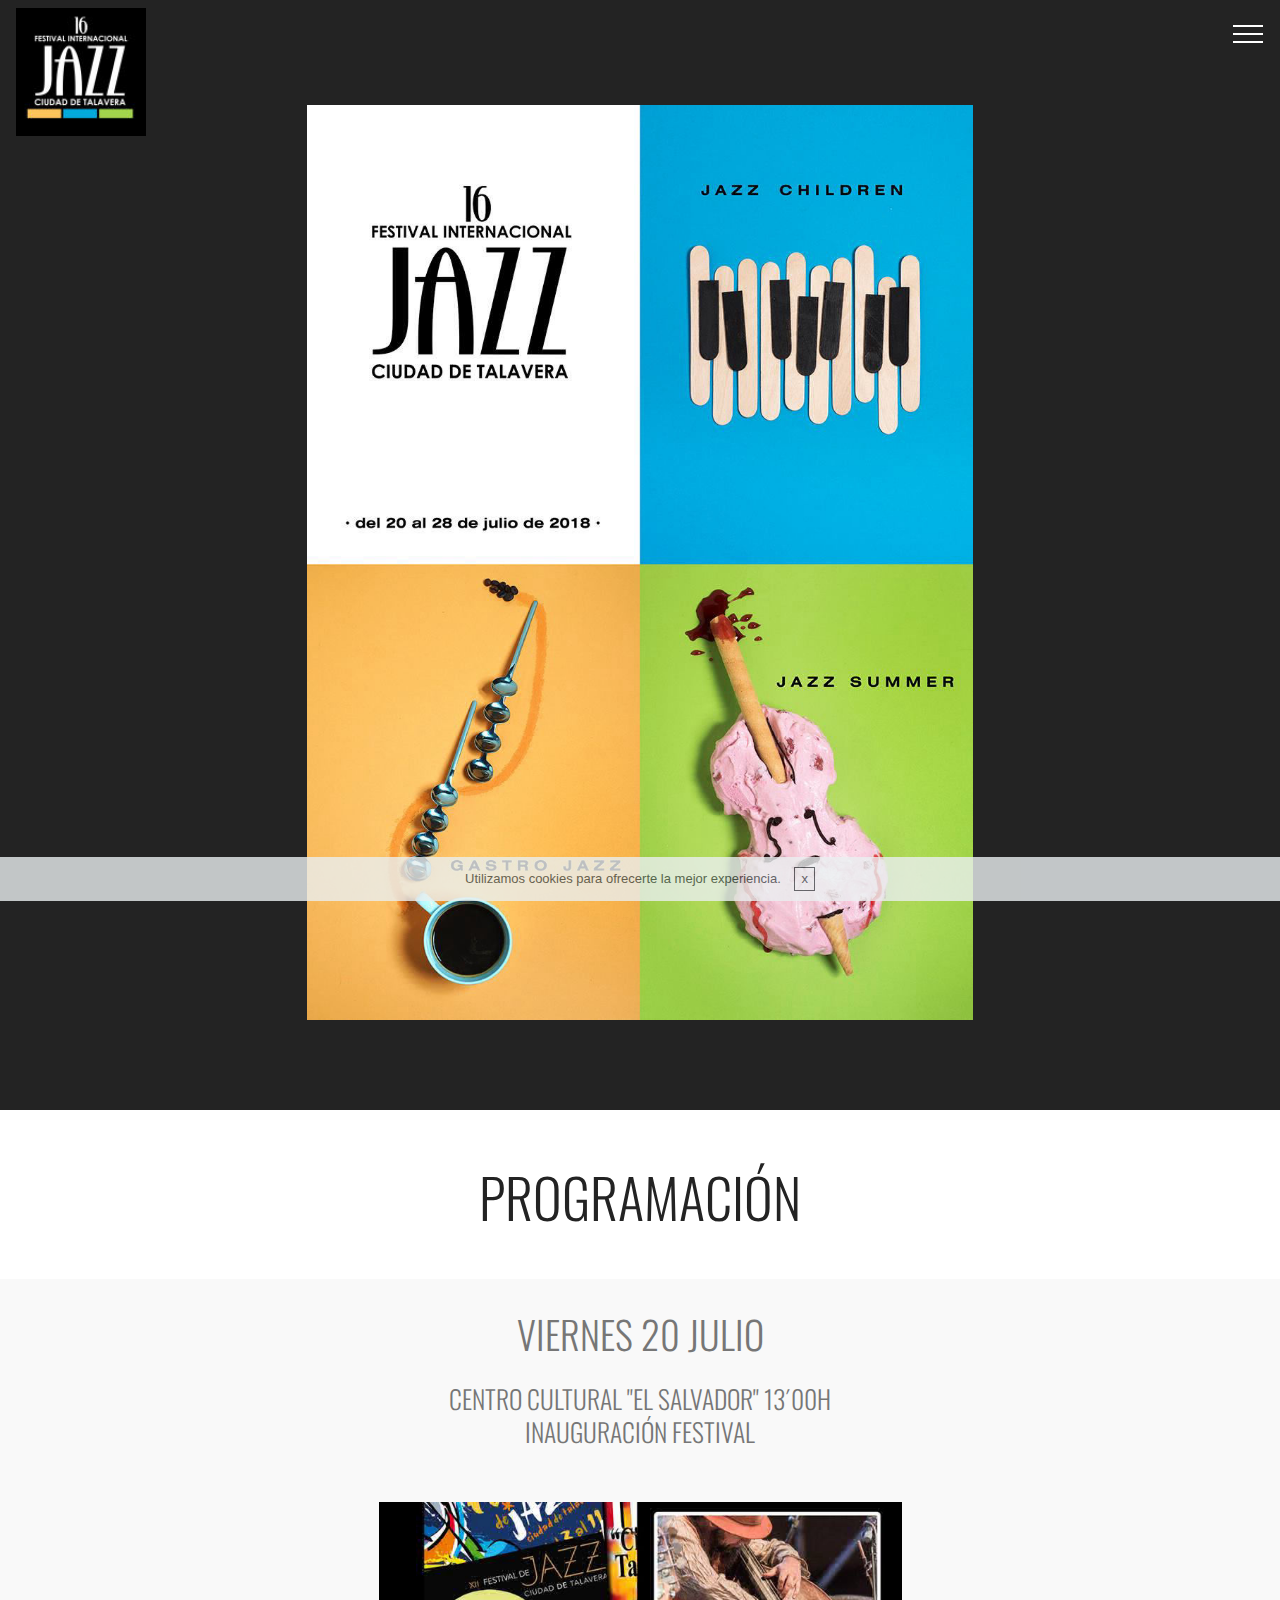
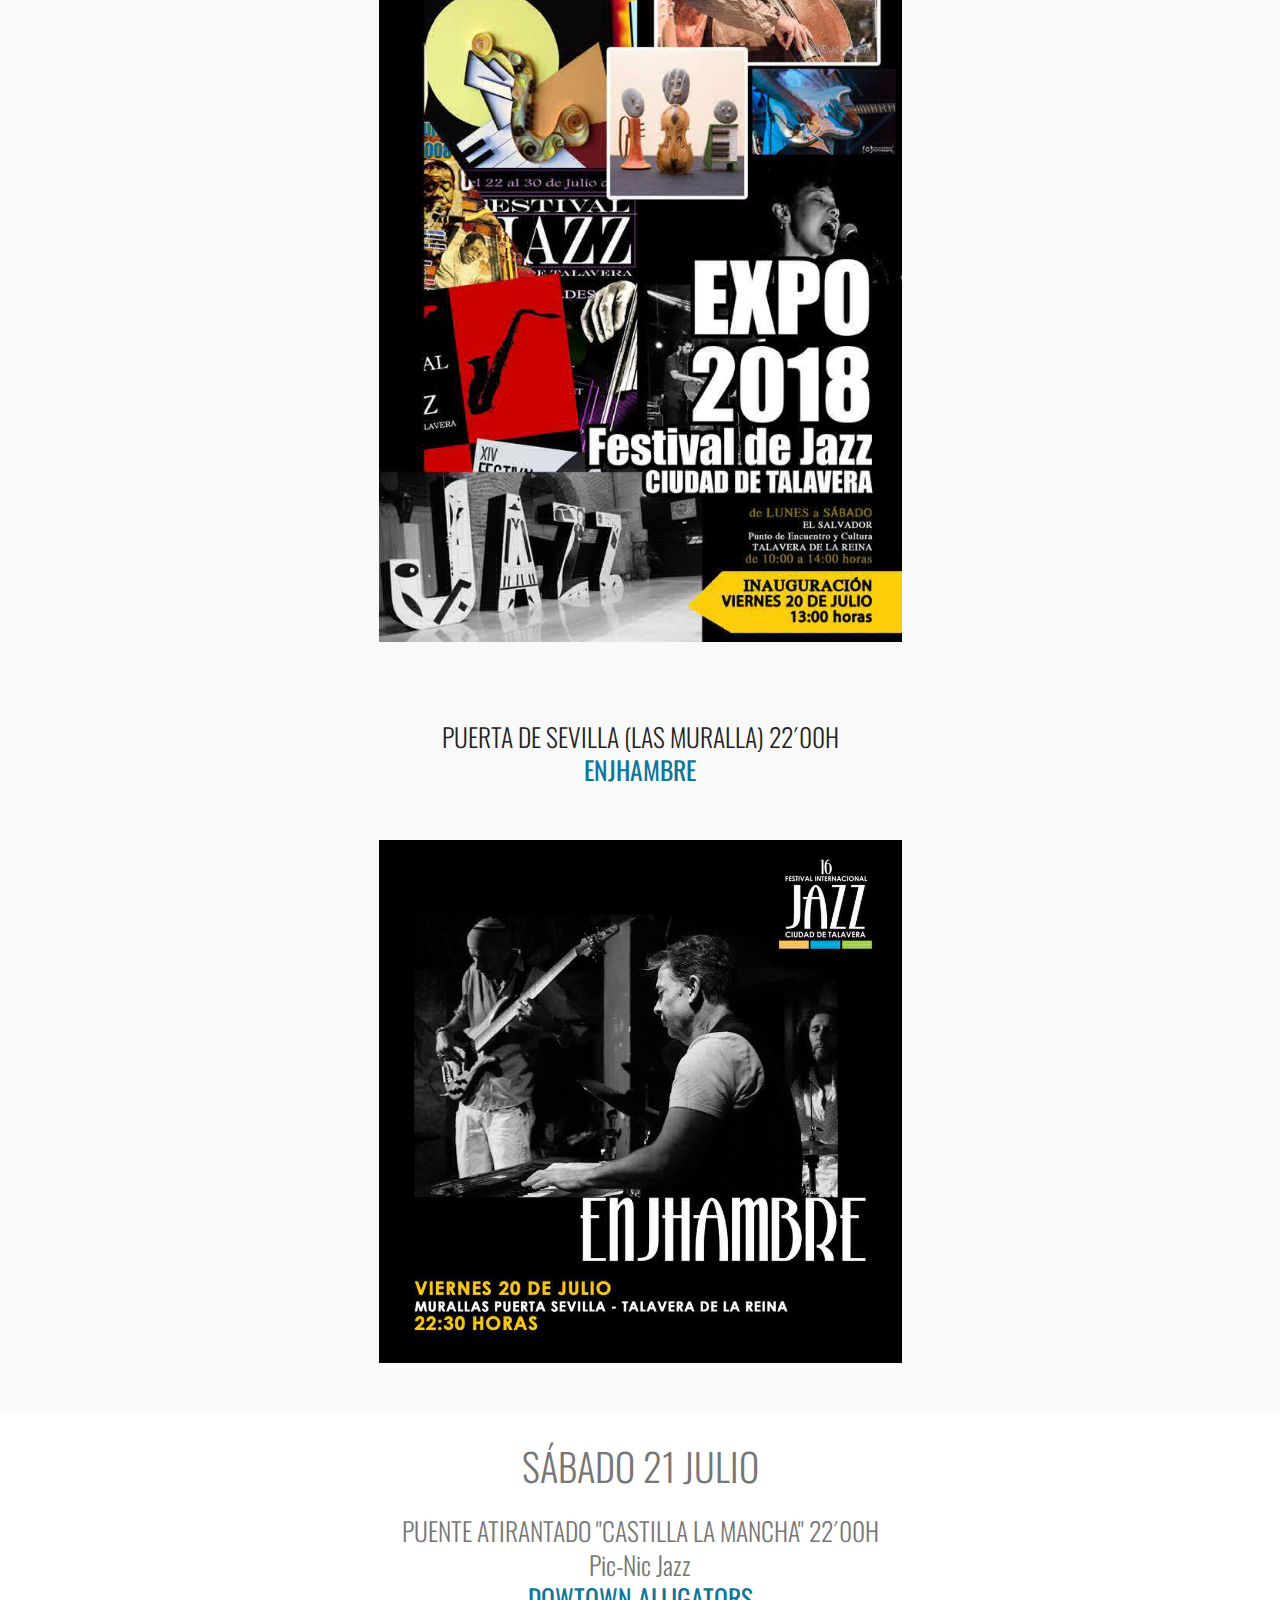
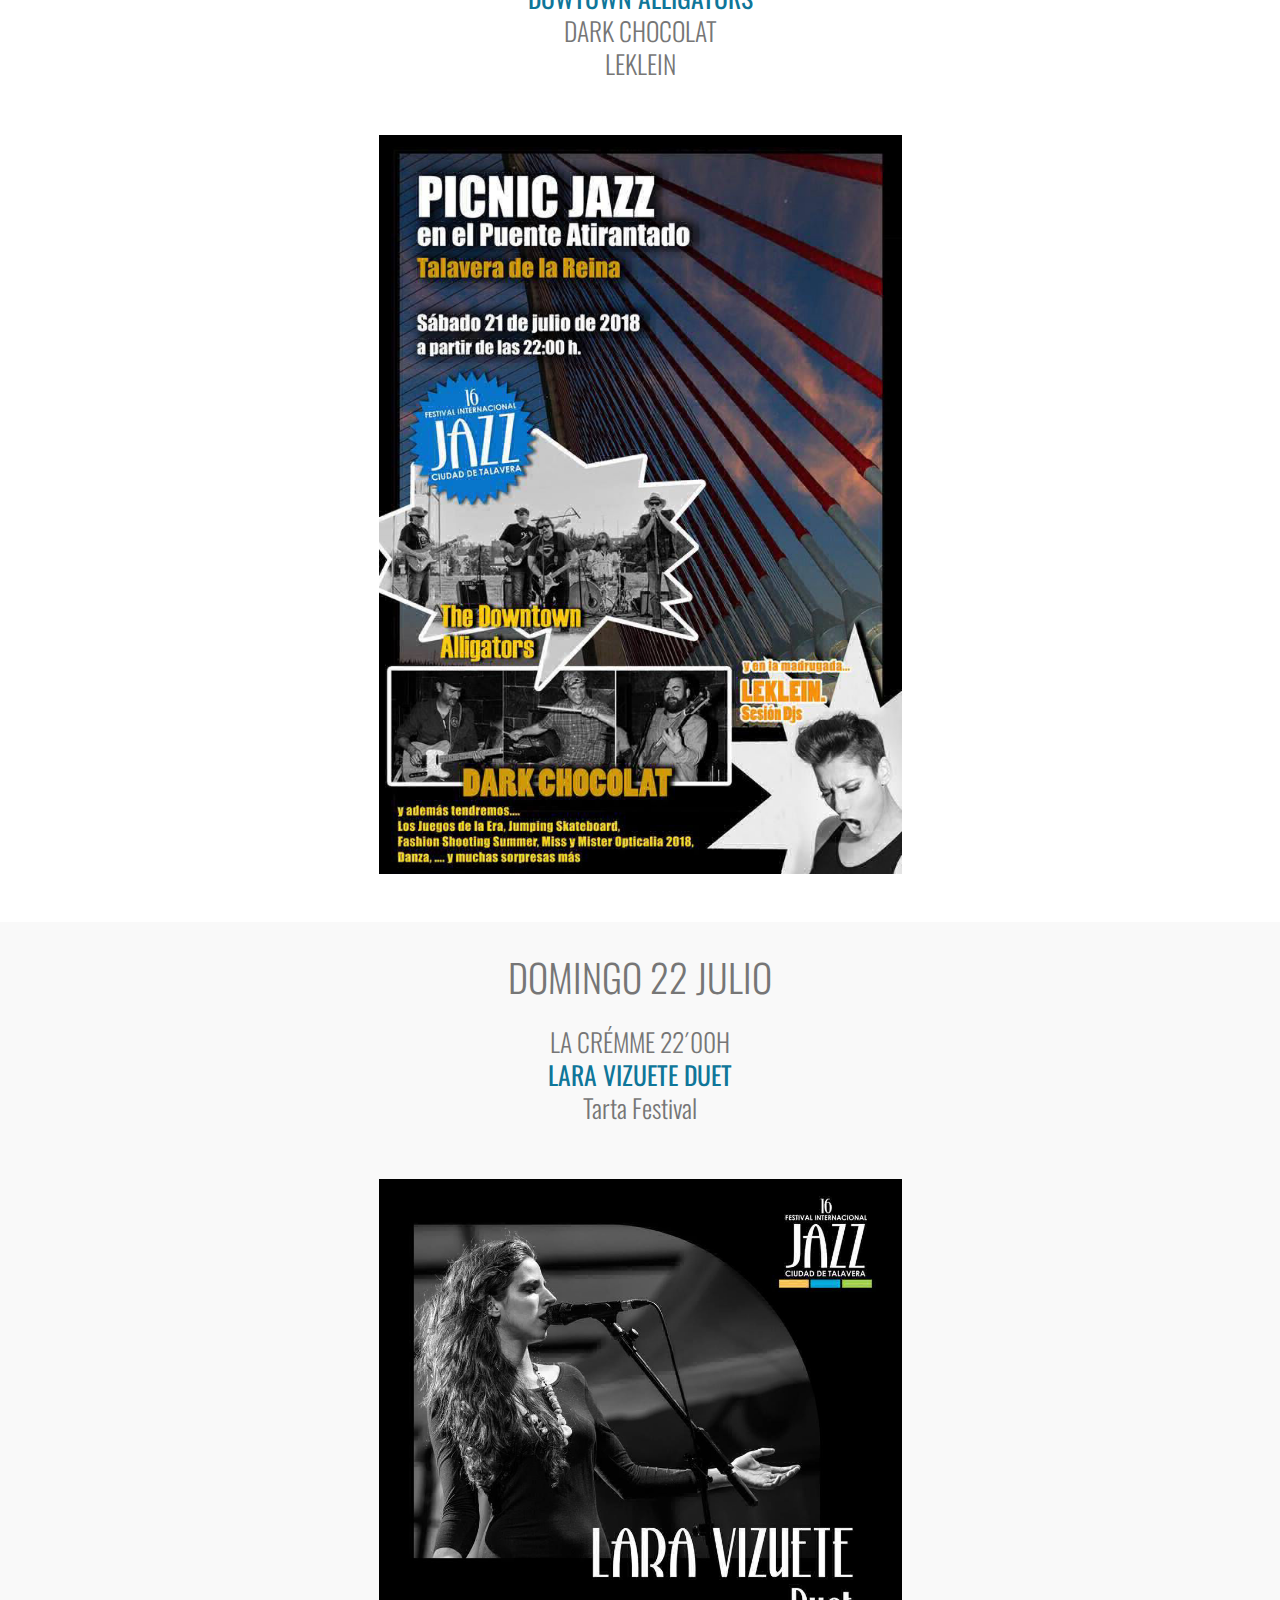
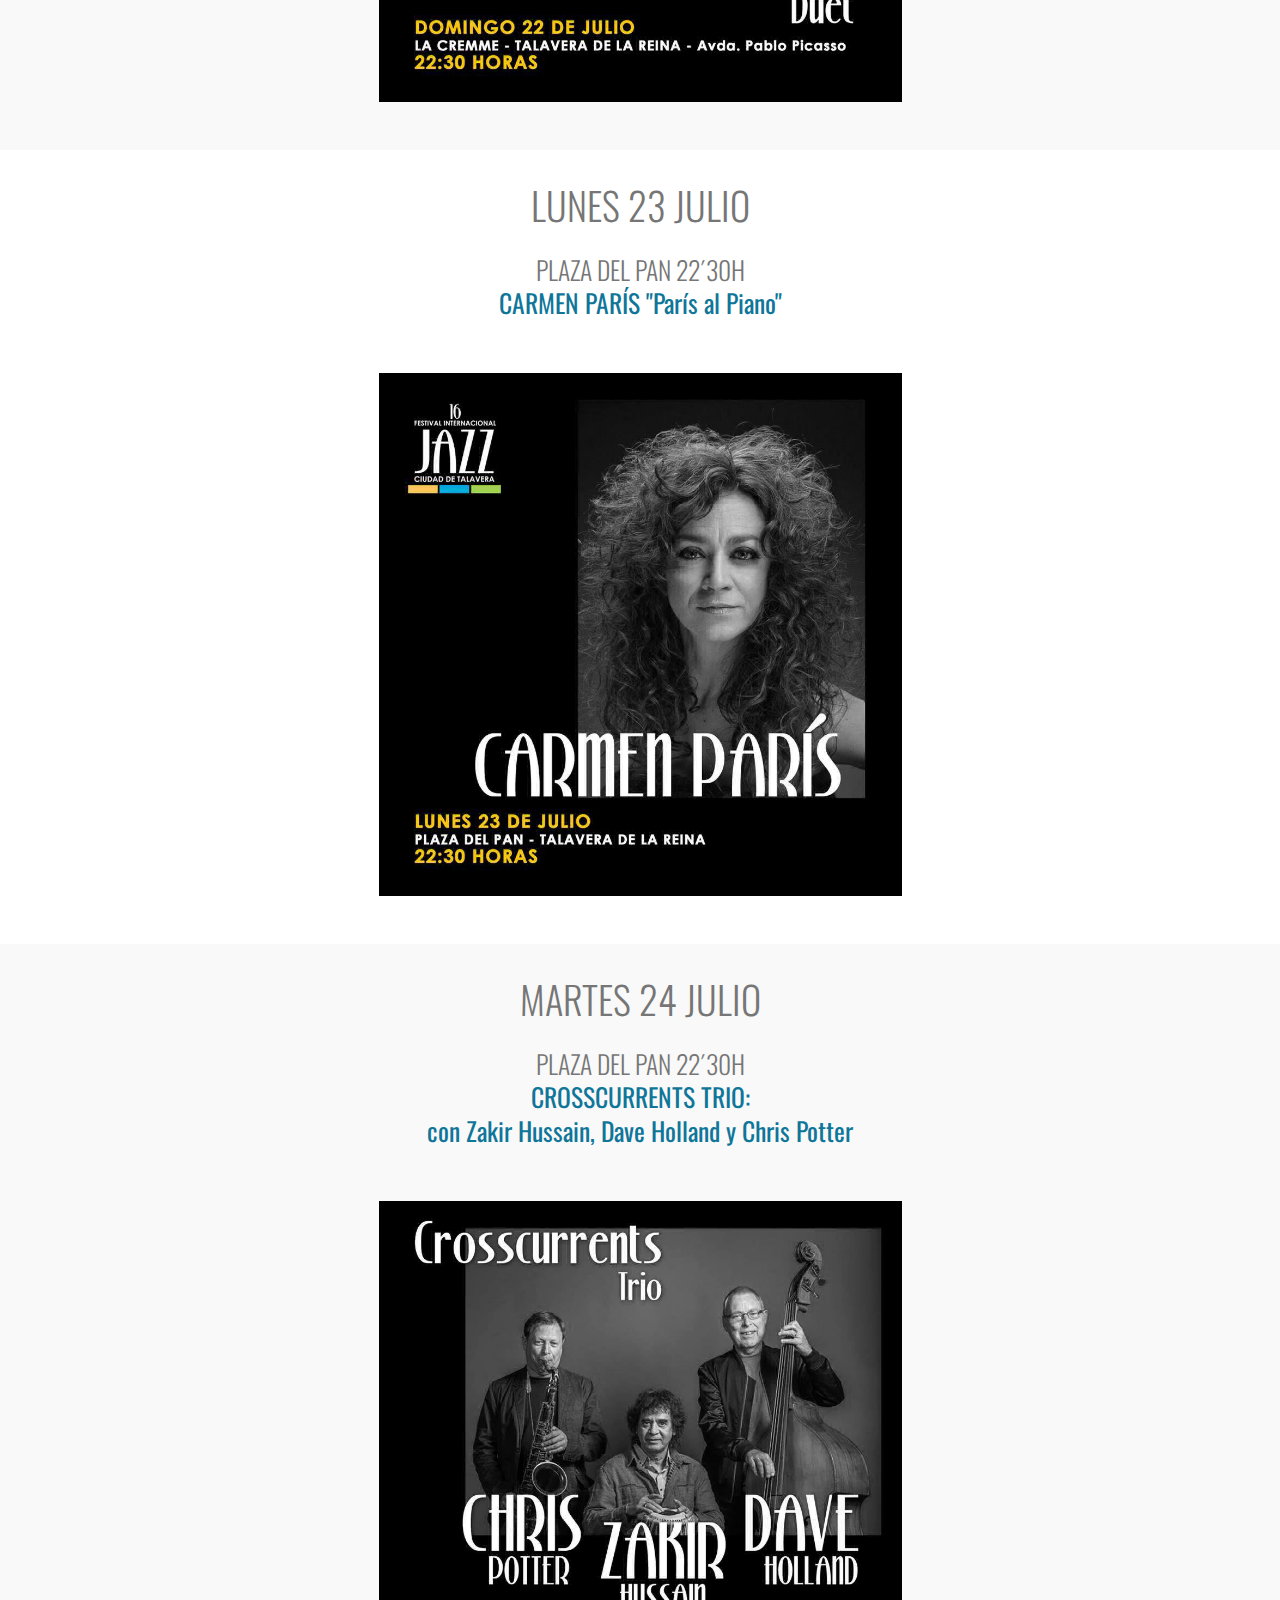
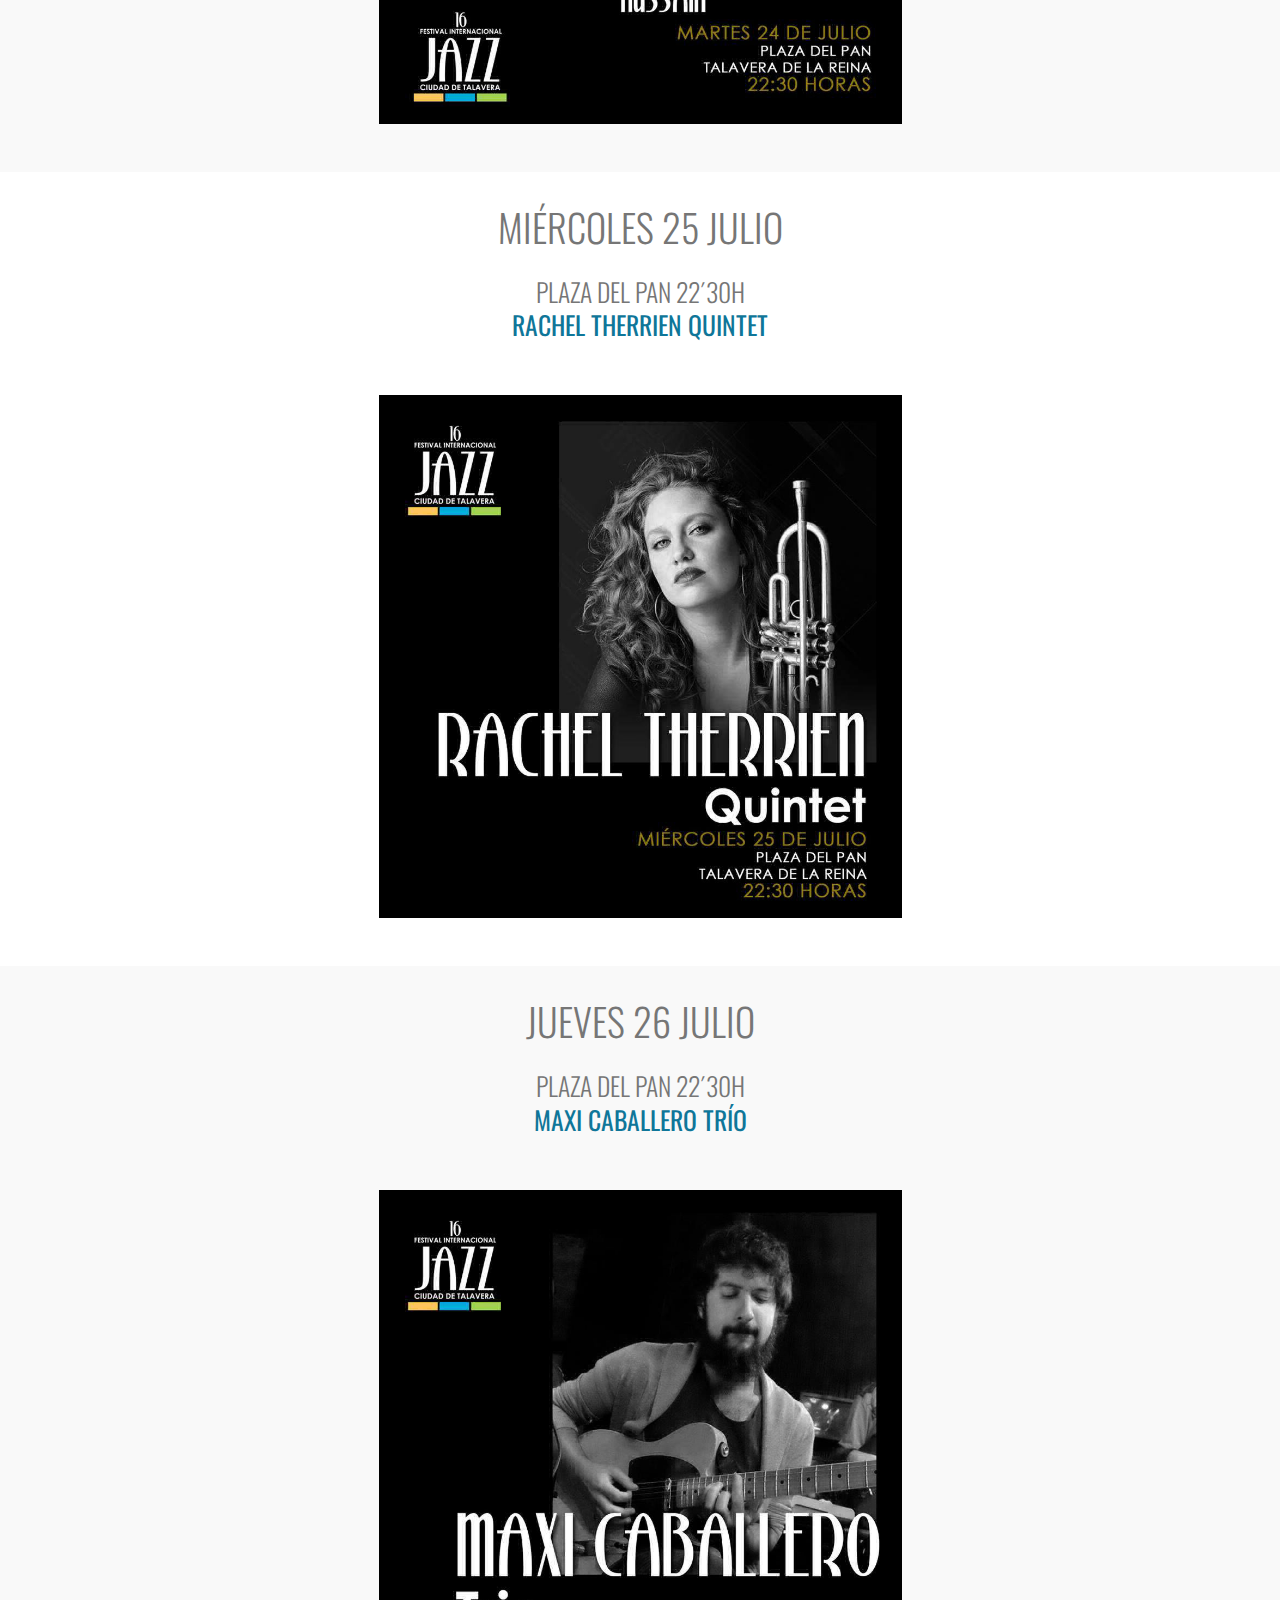
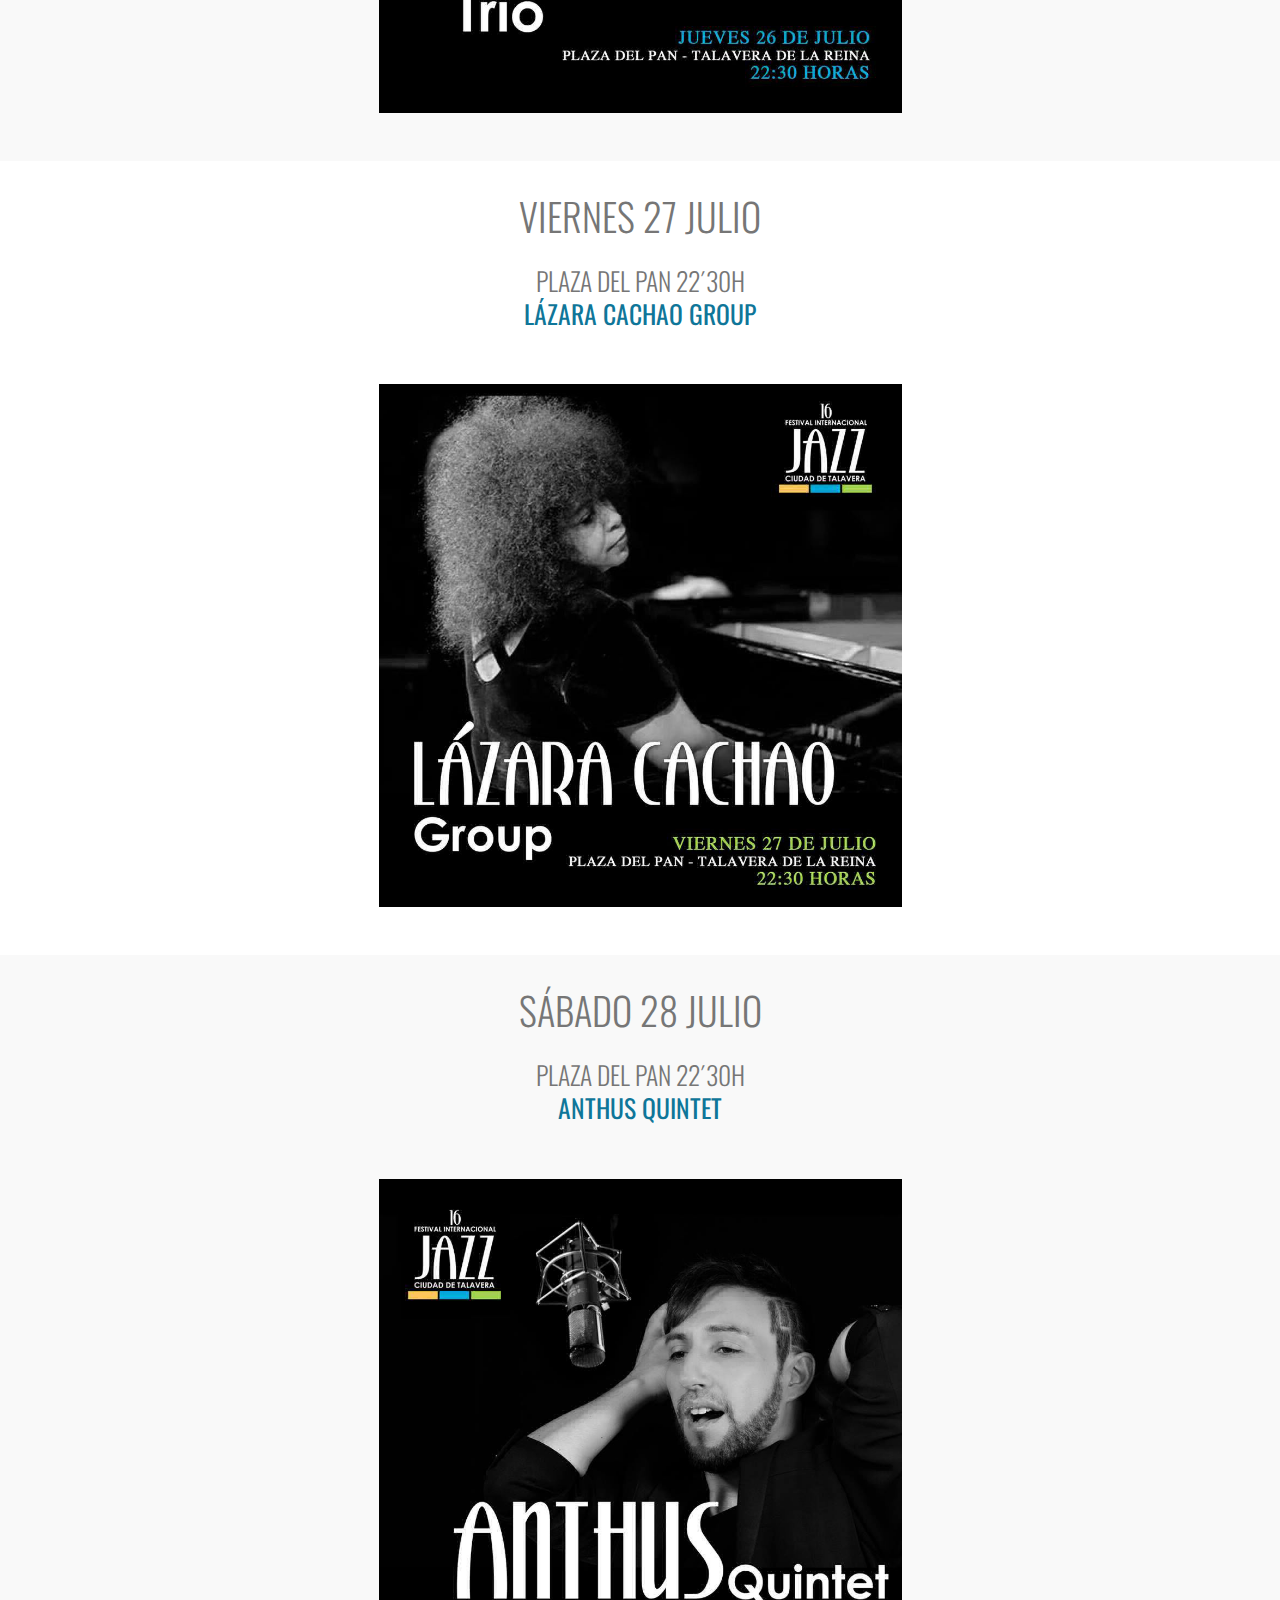
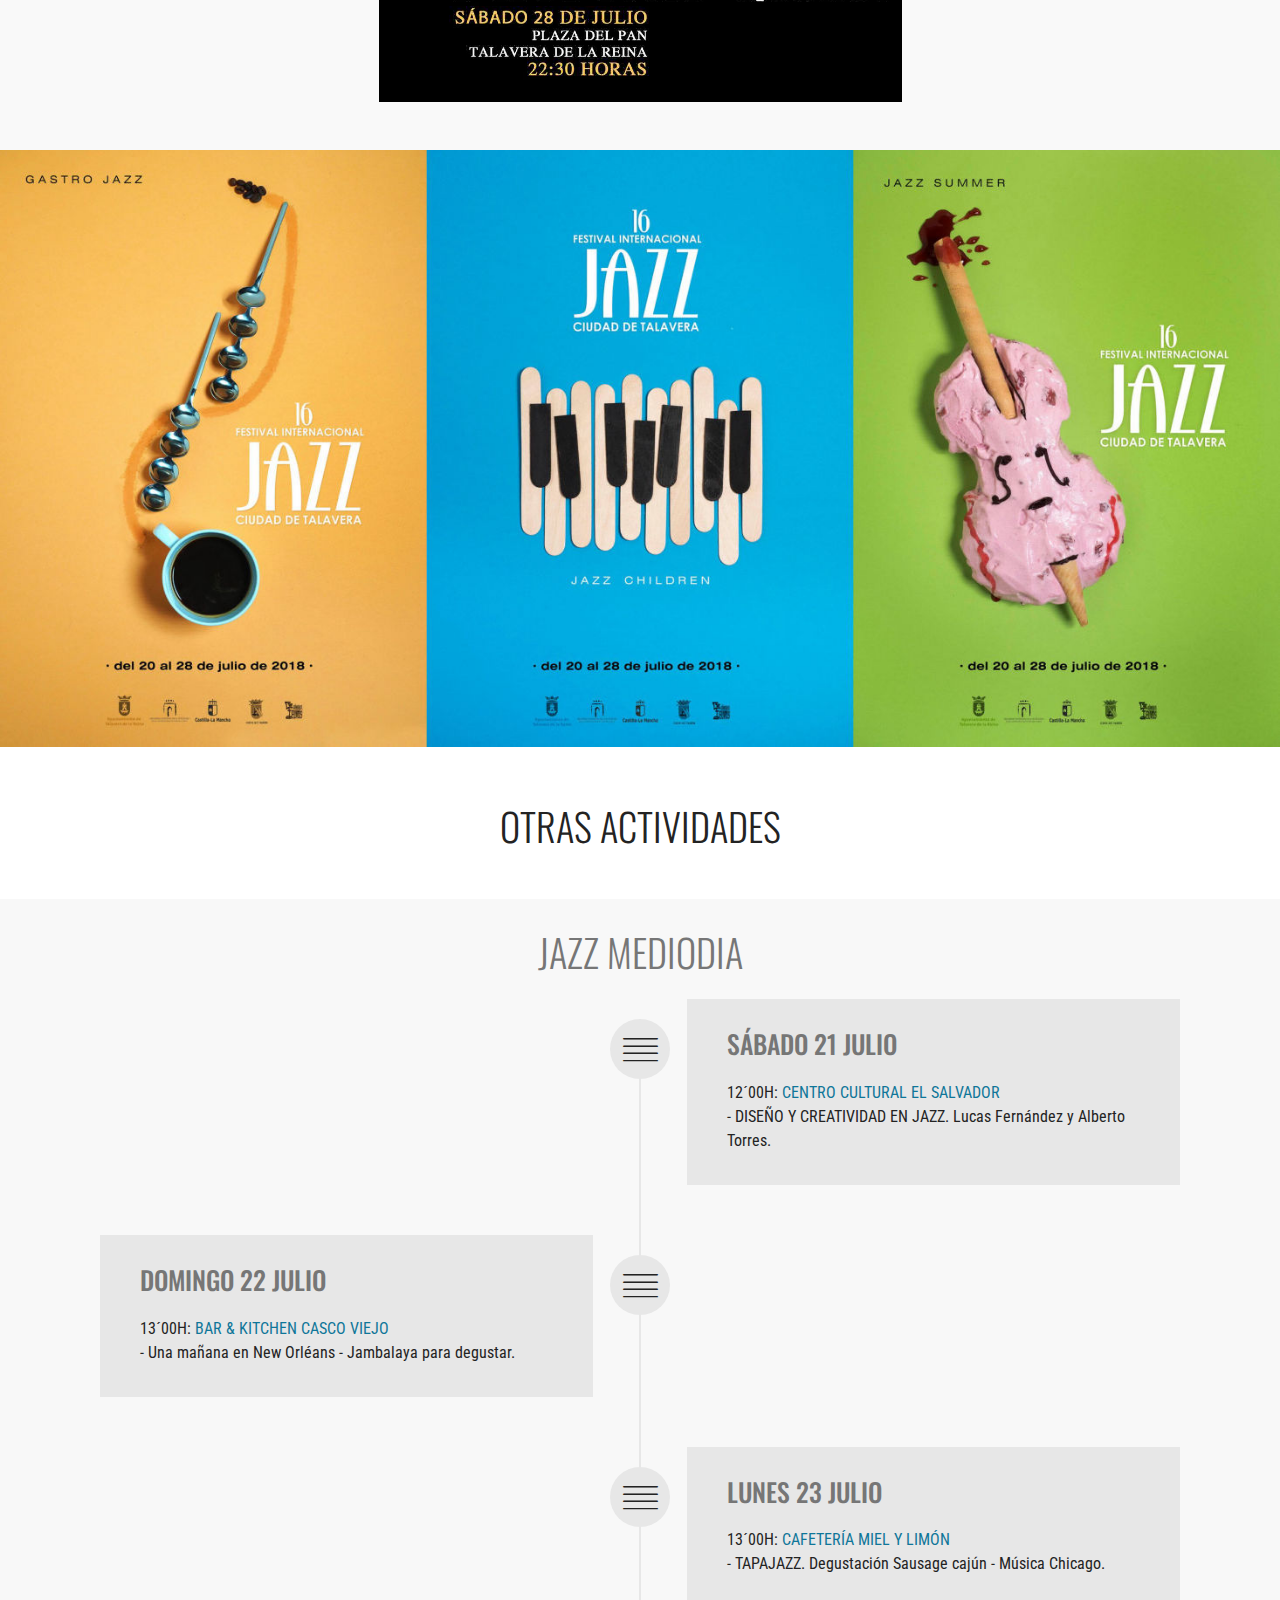
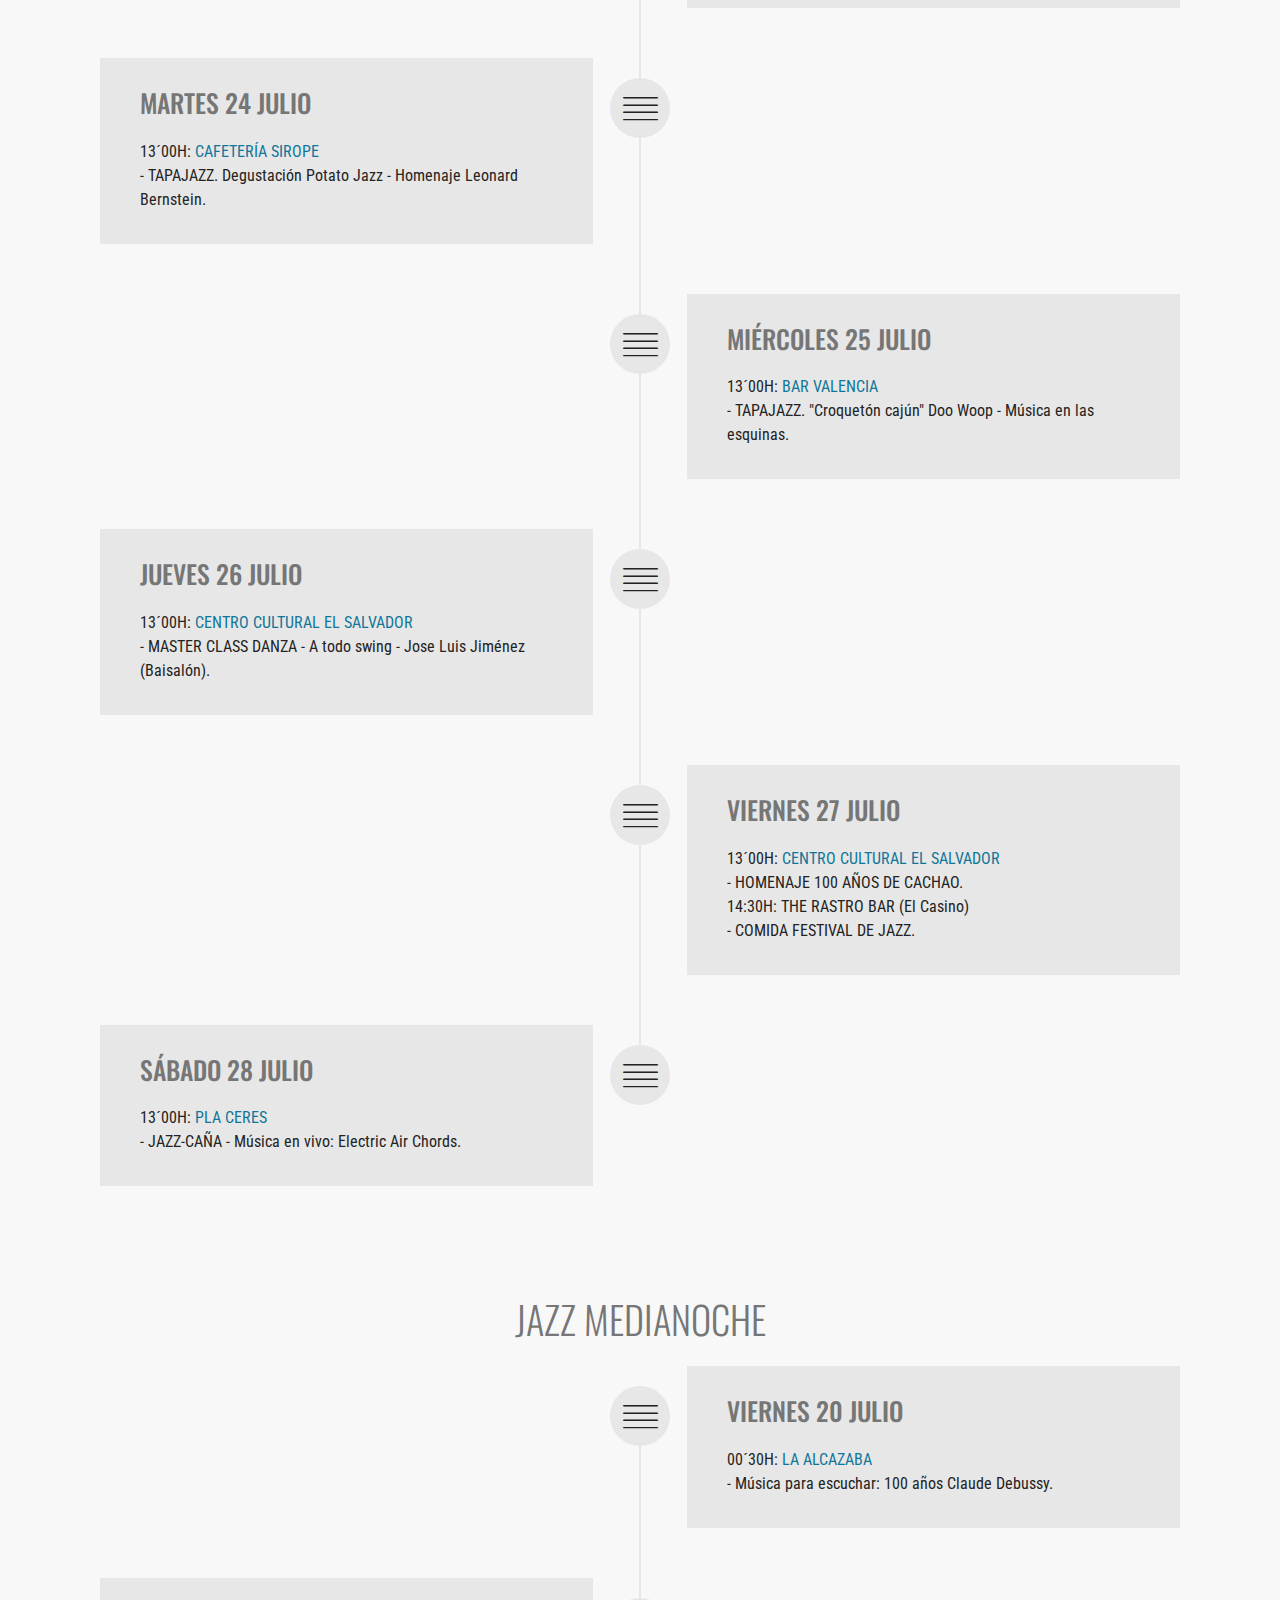
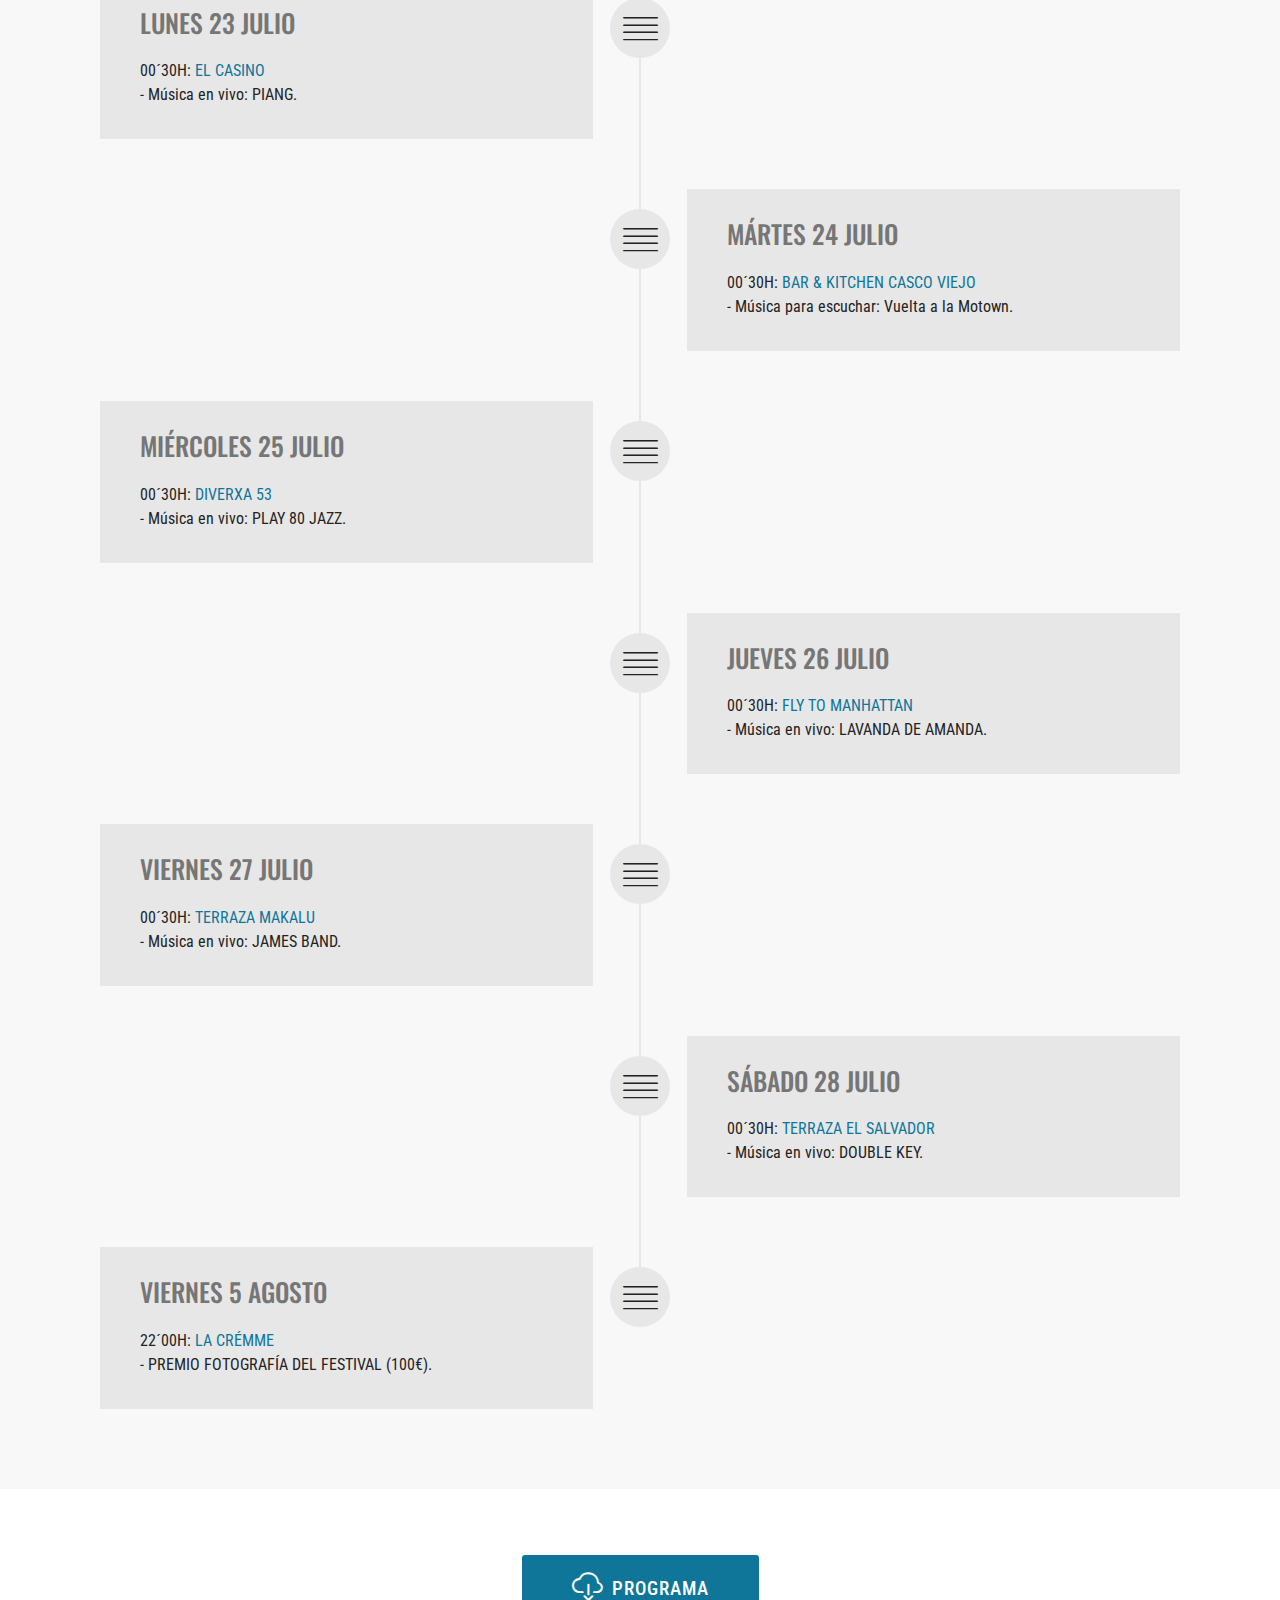
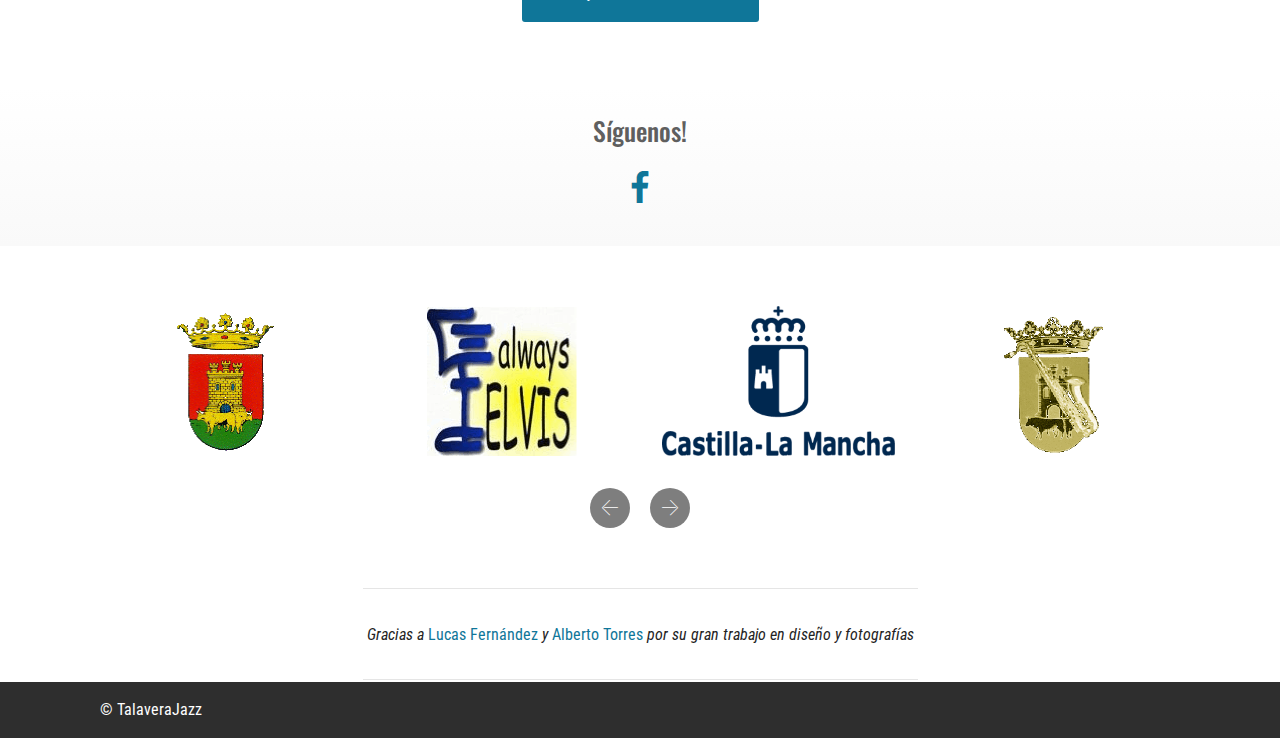
==== commit ba97a5dd: "create github pages" ====
--- a/index.html
+++ b/index.html
@@ -77,7 +77,7 @@
     </nav>
 </section>
 
-<section class="engine"><a href="https://mobirise.me/r">free bootstrap templates</a></section><section class="cid-qVI1eFhE6G" id="image1-1p">
+<section class="engine"><a href="https://mobirise.me/a">Mobirise alternative</a></section><section class="cid-qVI1eFhE6G" id="image1-1p">
 
     
 
@@ -699,7 +699,7 @@
     
 
     <figure class="mbr-figure">
-            <div class="image-block" style="width: 63%;">
+            <div class="image-block" style="width: 95%;">
                 <img src="assets/images/16jazzcartel-1466x684.jpg" width="1400" alt="XVI Festival Jazz Ciudad de Talavera 2018" title="XVI Festival Jazz Ciudad de Talavera 2018">
                 
             </div>
@@ -1085,6 +1085,19 @@
             </div>
         </div>
     </div>
+</section>
+
+<section class="mbr-section article content9 cid-qYktO4dPmL" id="content9-8q">
+    
+     
+
+    <div class="container">
+        <div class="inner-container" style="width: 50%;">
+            <hr class="line" style="width: 100%;">
+            <div class="section-text align-center mbr-fonts-style display-7"><em>Gracias a <a href="https://www.facebook.com/Lucas-Fern%C3%A1ndez-Fotograf%C3%ADa-y-dise%C3%B1o-185965038563199/" target="_blank">Lucas Fernández</a> y <a href="https://www.flickr.com/people/albertoalpha200/" target="_blank">Alberto Torres</a> por  su gran trabajo en diseño y fotografías</em></div>
+            <hr class="line" style="width: 100%;">
+        </div>
+        </div>
 </section>
 
 <section once="" class="cid-qVIsRPzZcL" id="footer6-1u">
--- a/assets/mobirise/css/mbr-additional.css
+++ b/assets/mobirise/css/mbr-additional.css
@@ -2531,6 +2531,32 @@
     display: block;
   }
 }
+.cid-qYktO4dPmL {
+  padding-top: 0px;
+  padding-bottom: 0px;
+  background-color: #ffffff;
+}
+.cid-qYktO4dPmL .line {
+  background-color: #ffffff;
+  color: #ffffff;
+  align: center;
+  height: 2px;
+  margin: 0 auto;
+}
+.cid-qYktO4dPmL .section-text {
+  padding: 2rem 0;
+}
+.cid-qYktO4dPmL .inner-container {
+  margin: 0 auto;
+}
+@media (max-width: 768px) {
+  .cid-qYktO4dPmL .inner-container {
+    width: 100% !important;
+  }
+}
+.cid-qYktO4dPmL .section-text I {
+  color: #232323;
+}
 .cid-qVIsRPzZcL {
   padding-top: 15px;
   padding-bottom: 15px;
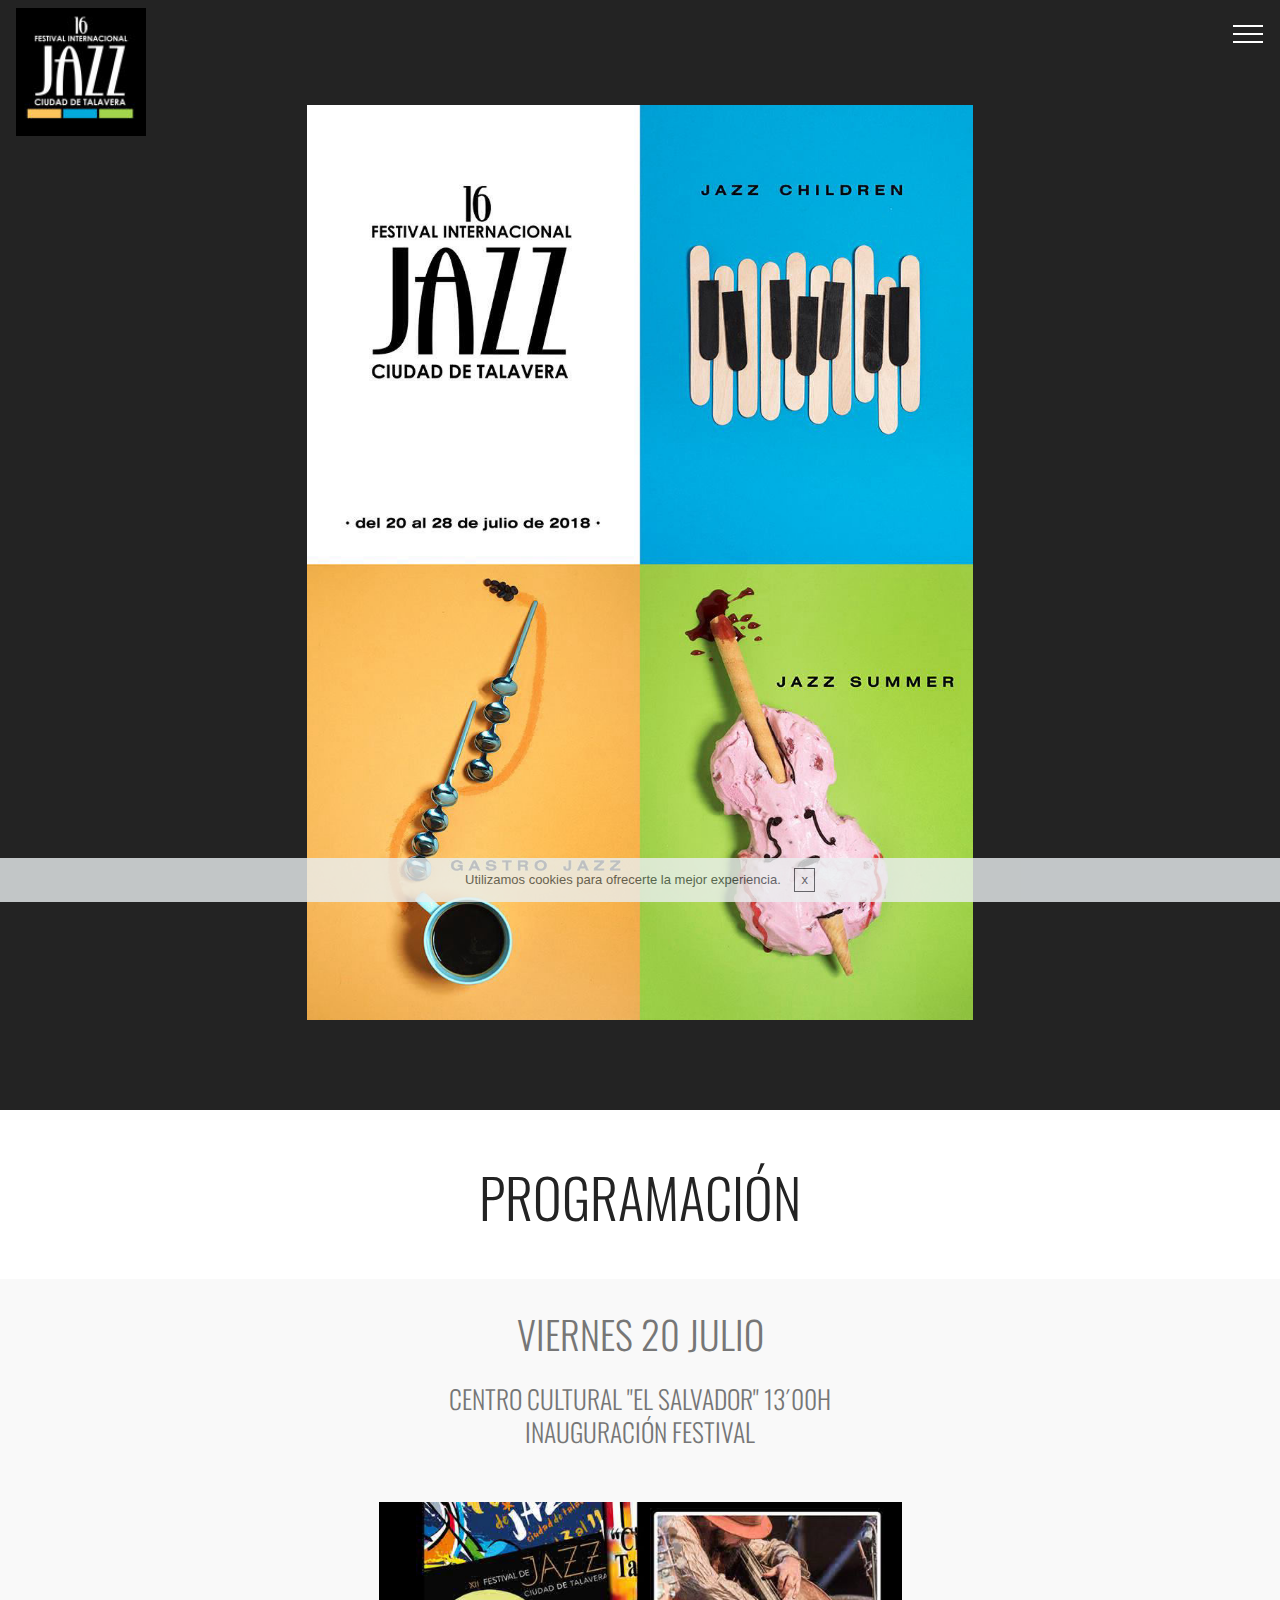
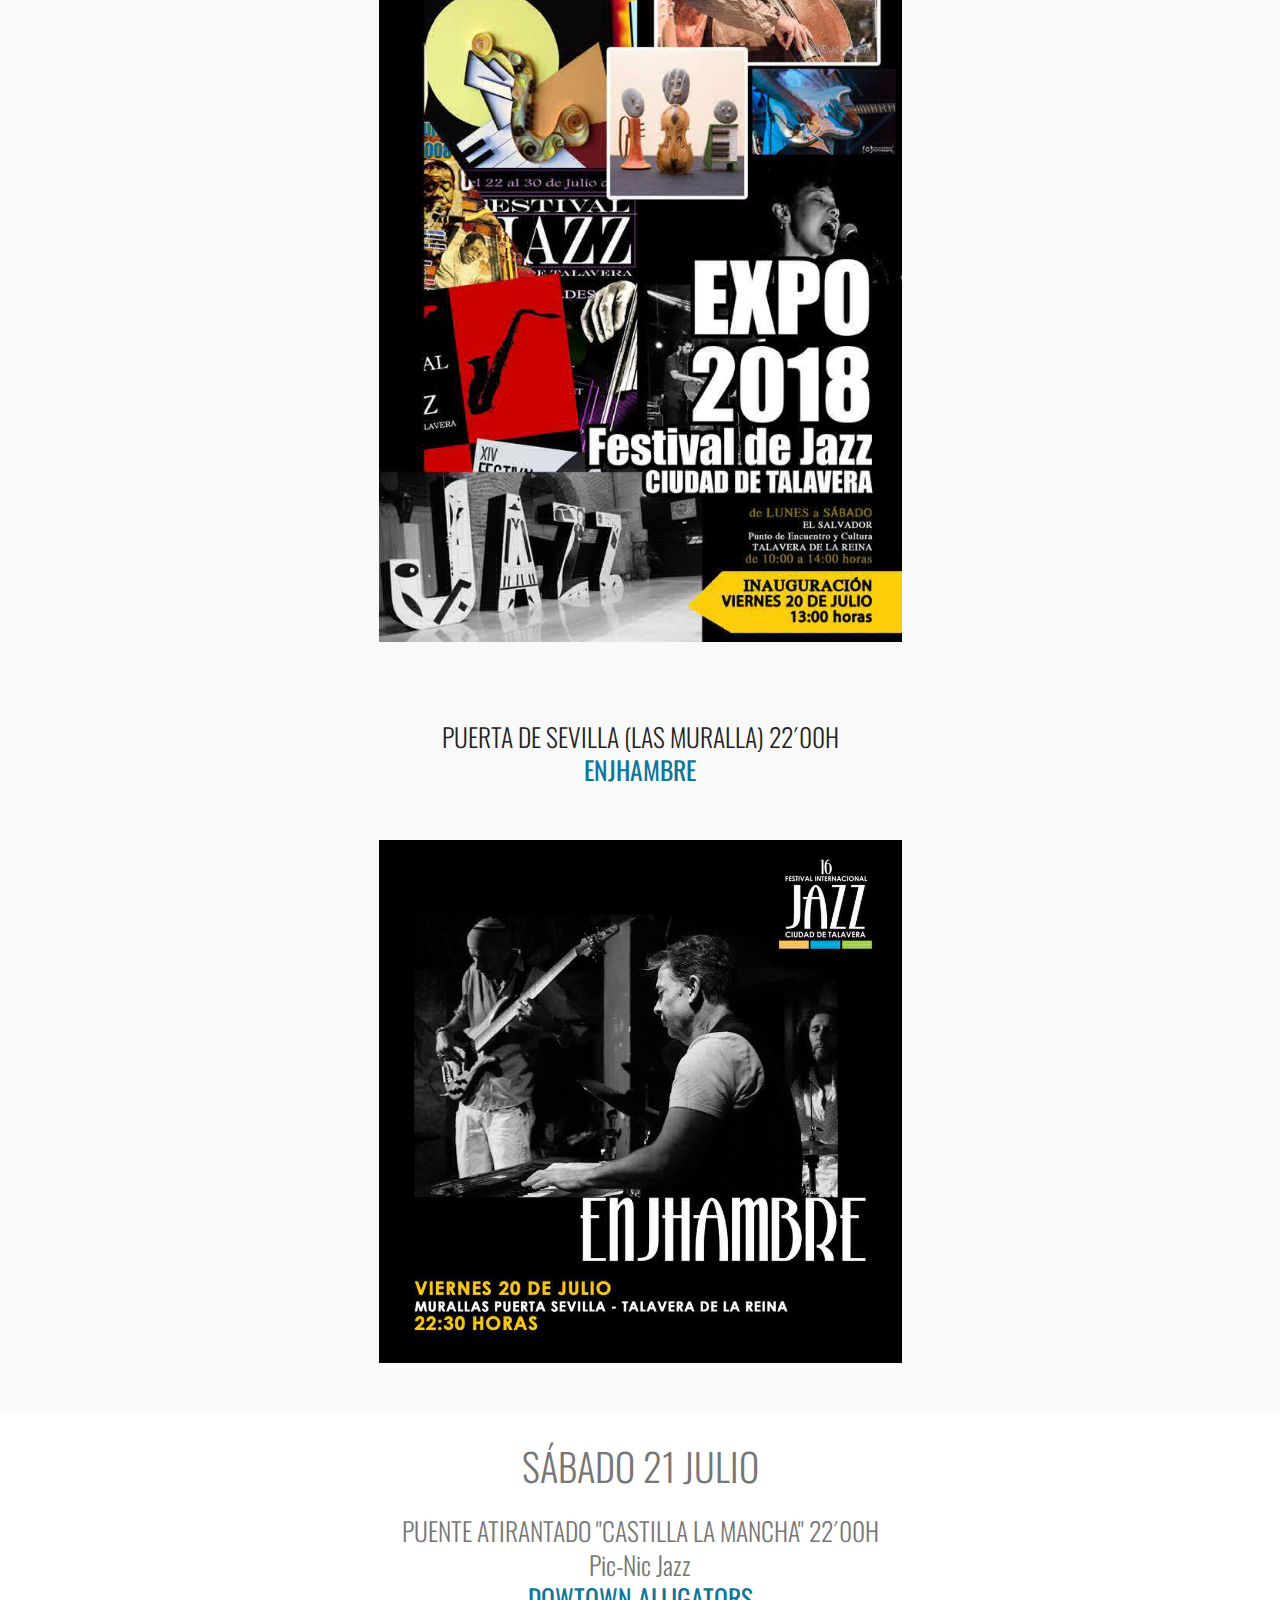
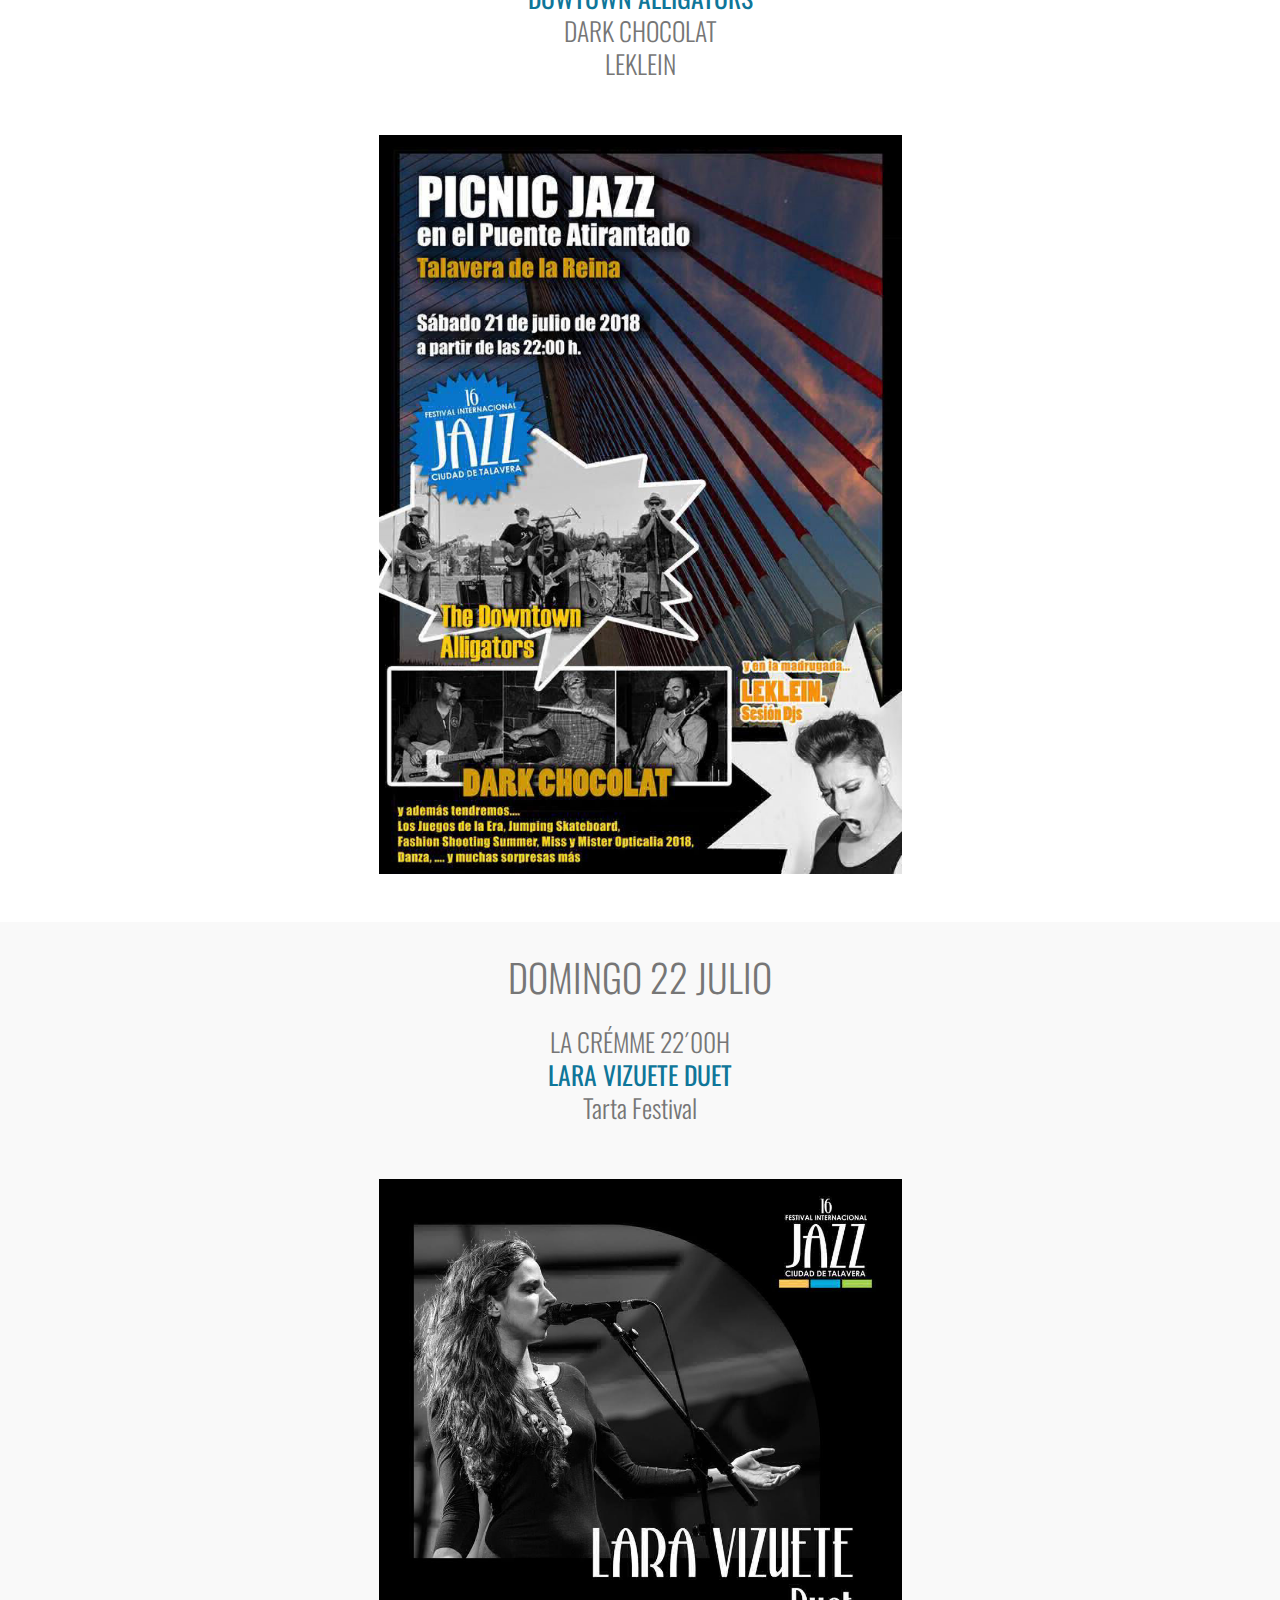
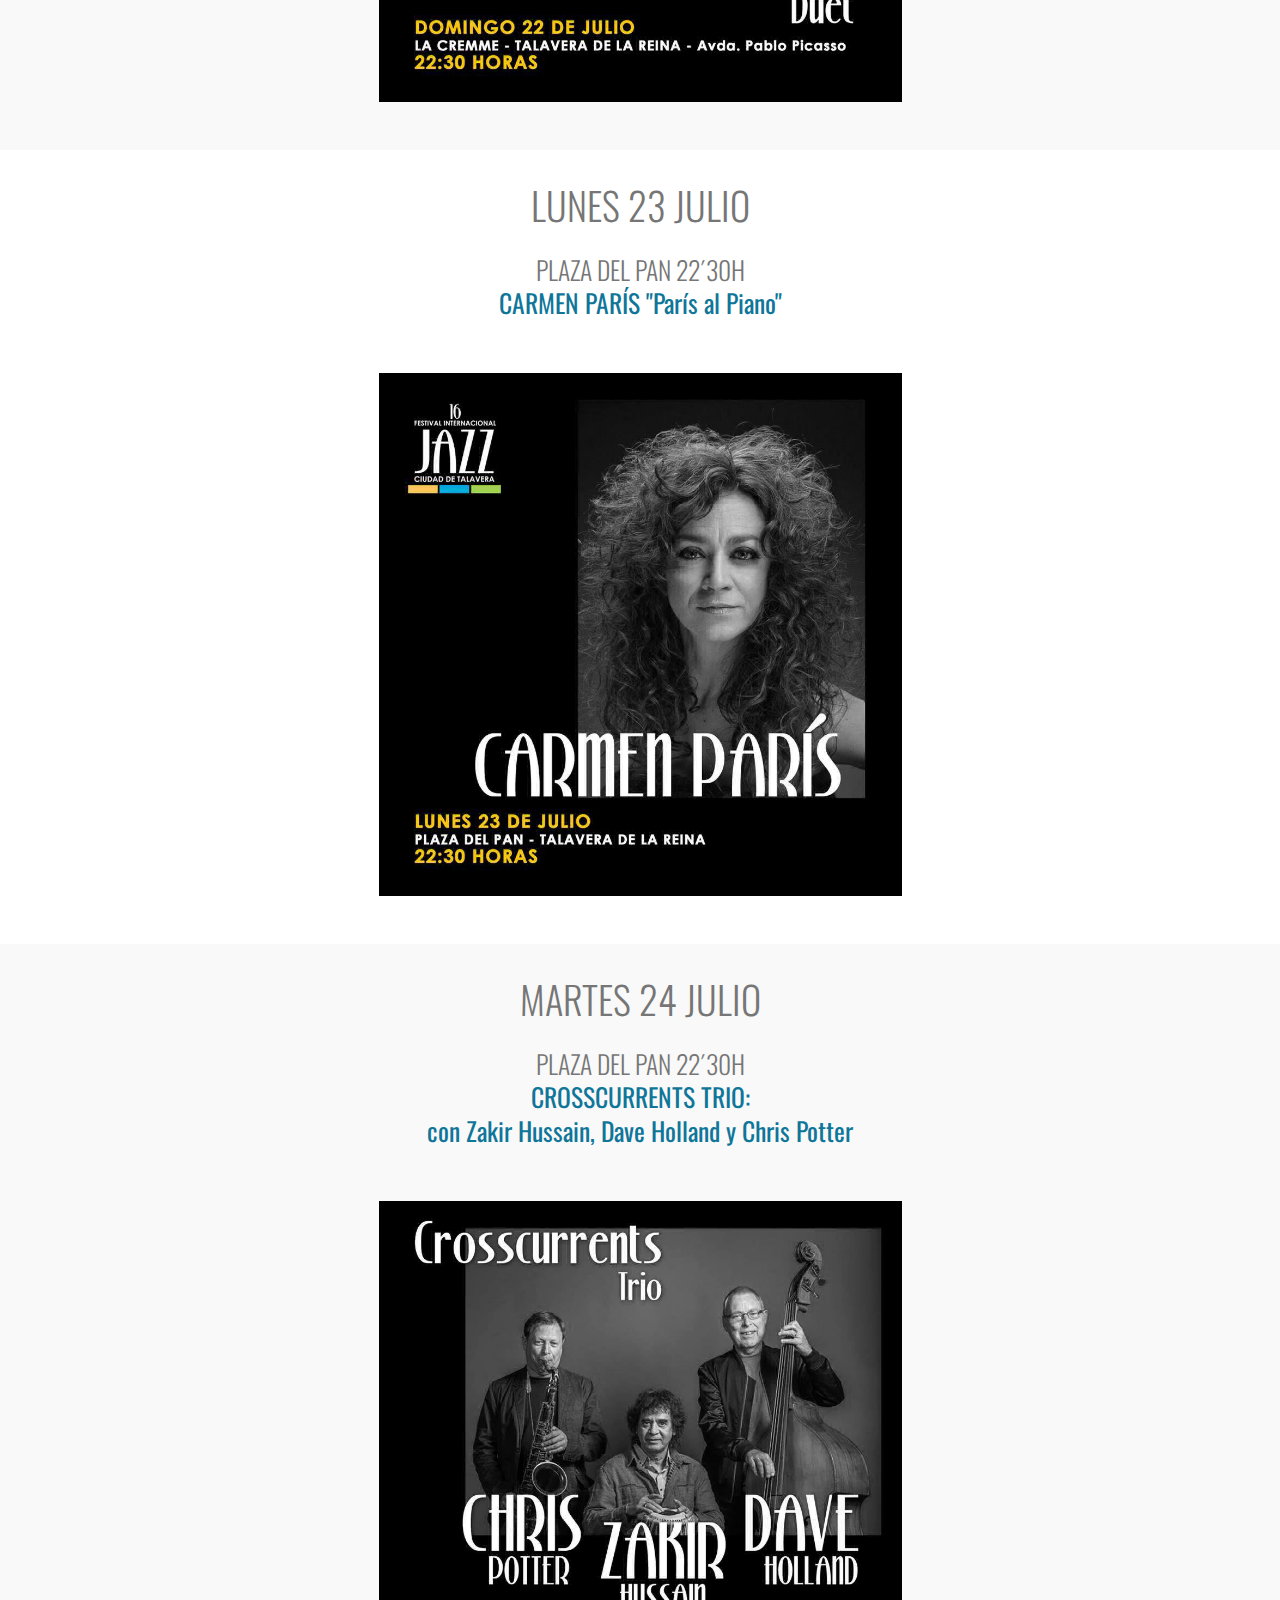
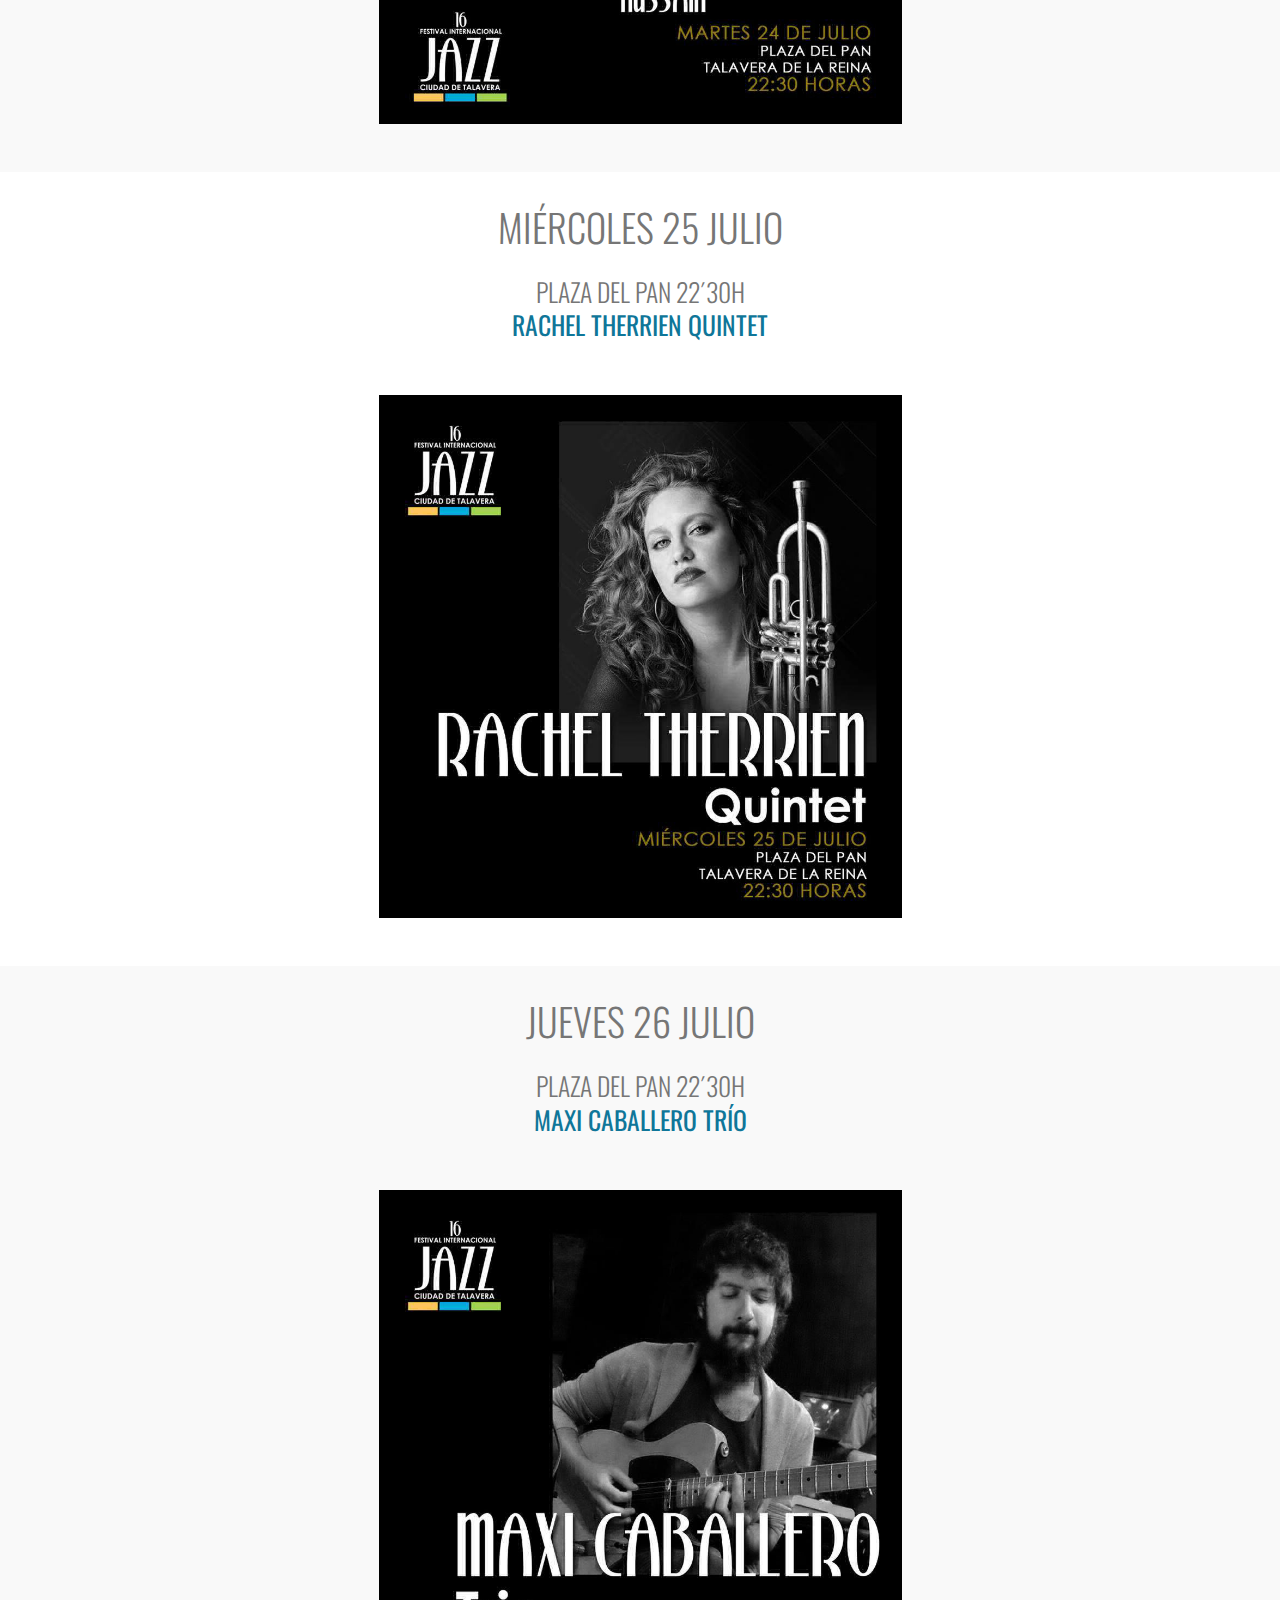
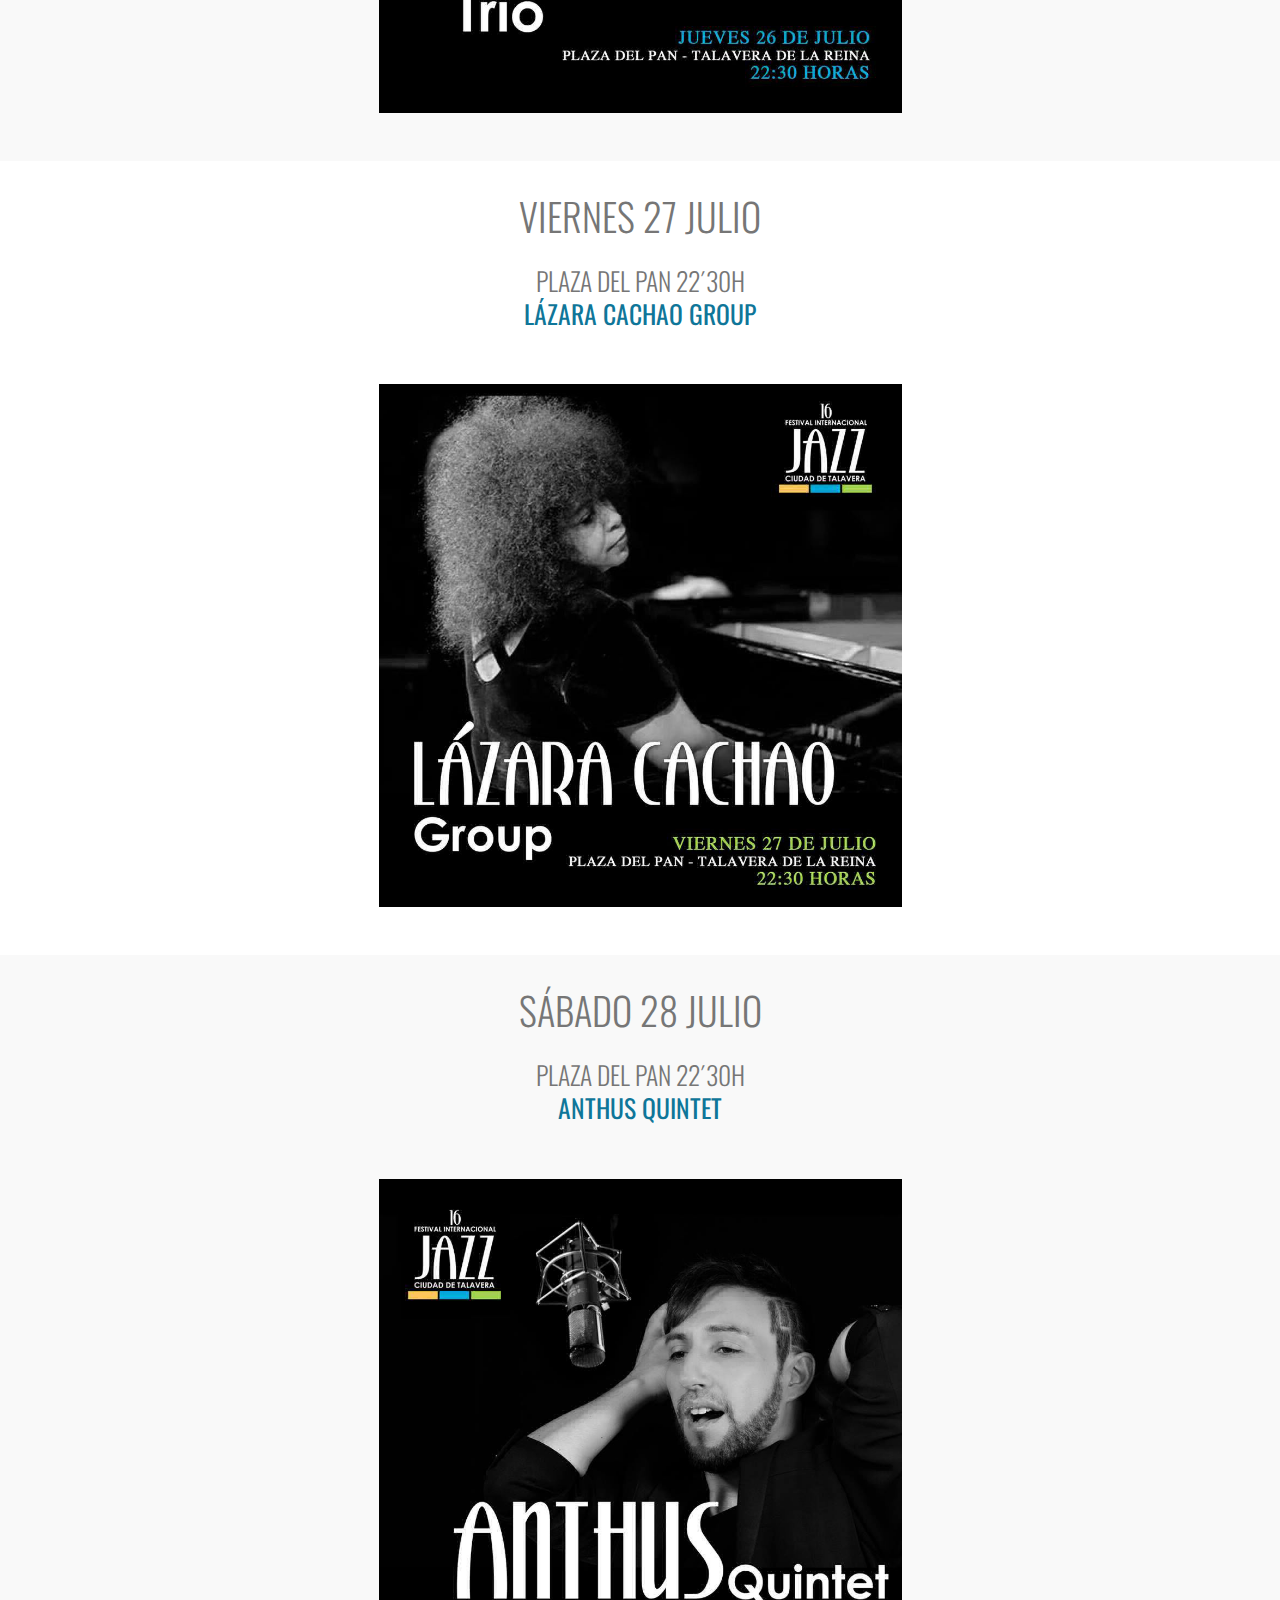
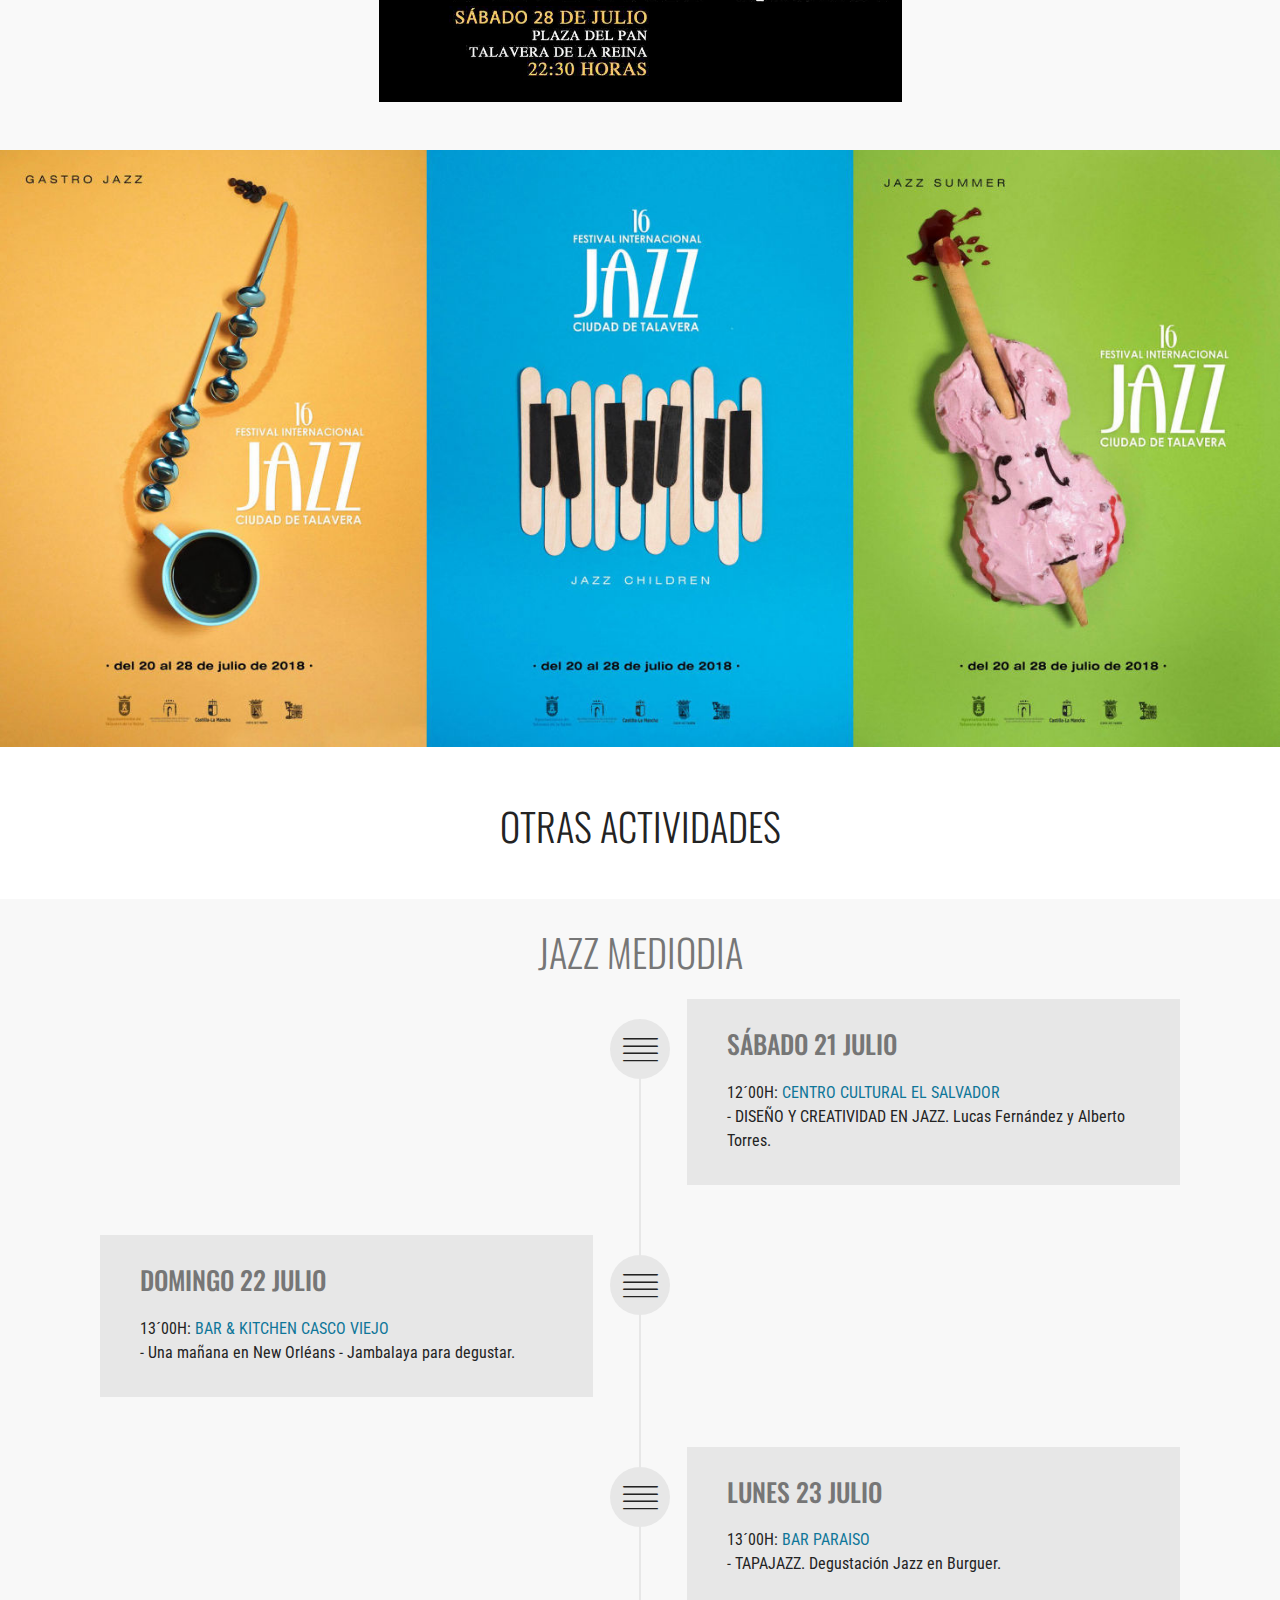
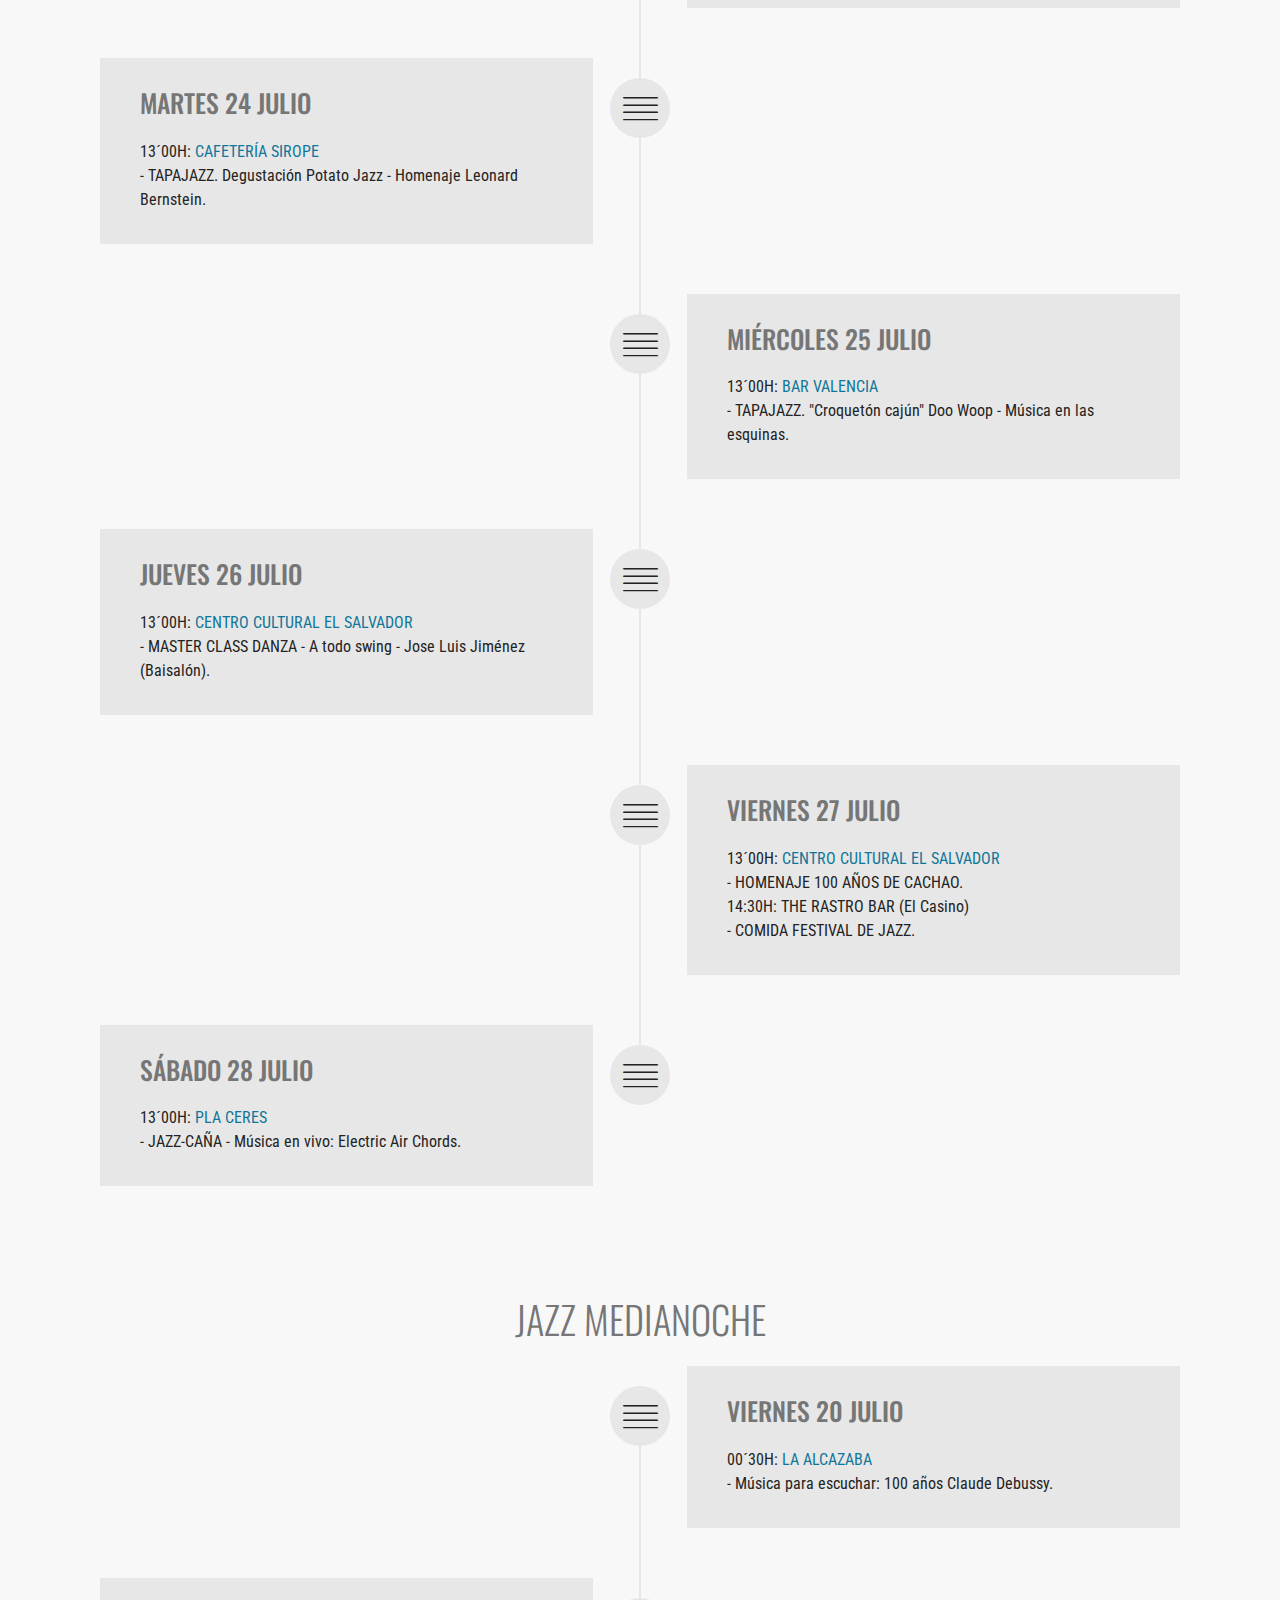
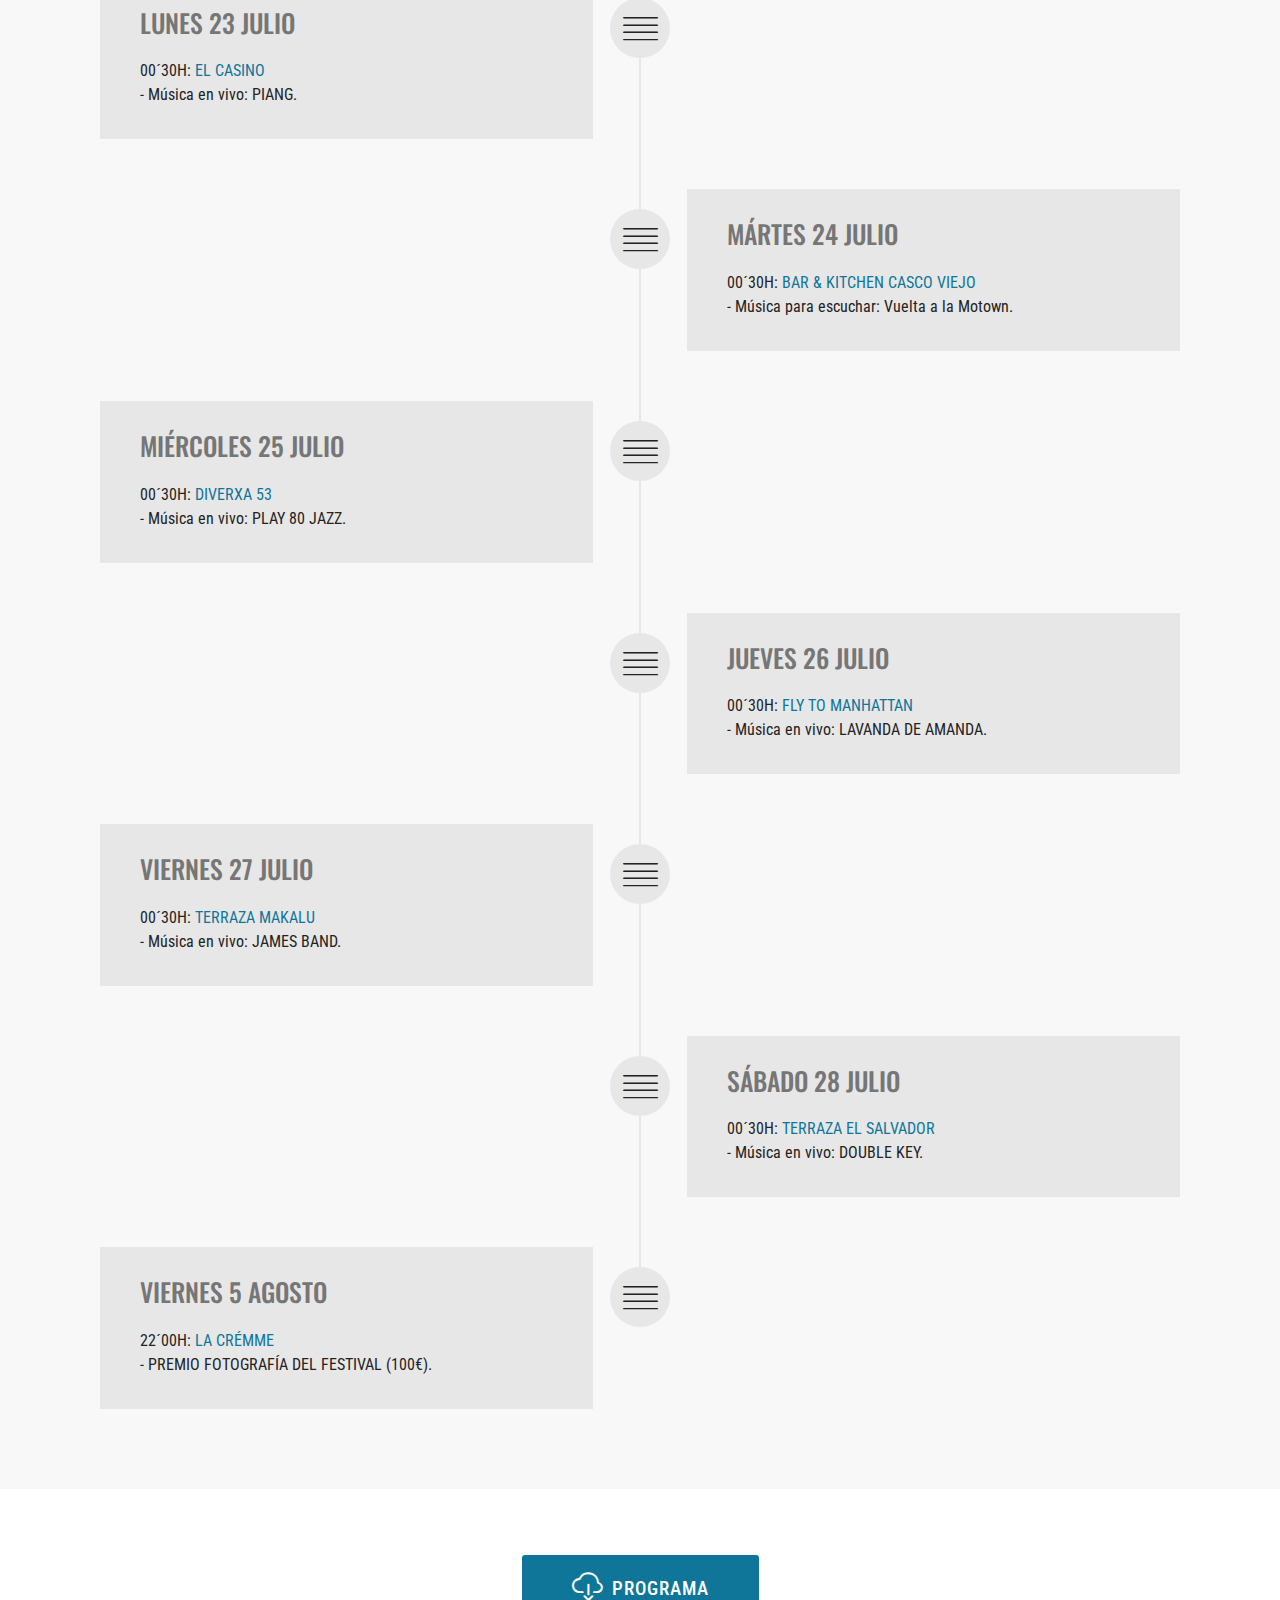
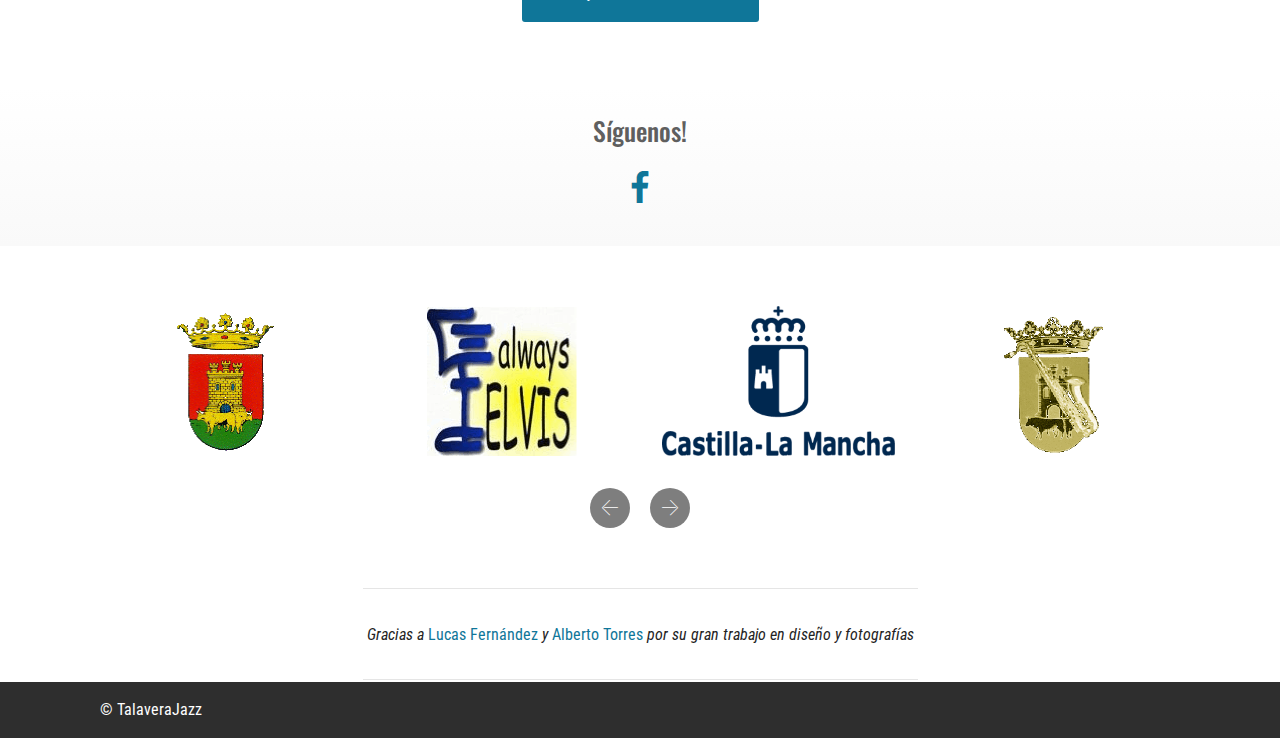
==== commit 4c50432b: "create github pages" ====
--- a/index.html
+++ b/index.html
@@ -77,7 +77,7 @@
     </nav>
 </section>
 
-<section class="engine"><a href="https://mobirise.me/a">Mobirise alternative</a></section><section class="cid-qVI1eFhE6G" id="image1-1p">
+<section class="engine"><a href="https://mobirise.me/c">website builder</a></section><section class="cid-qVI1eFhE6G" id="image1-1p">
 
     
 
@@ -766,8 +766,7 @@
                 <div class="col-xs-12 col-md-6 align-left">
                     <div class="timeline-text-content">
                         <h4 class="mbr-timeline-title pb-3 mbr-fonts-style display-5">LUNES 23 JULIO</h4>      
-                        <p class="mbr-timeline-text mbr-fonts-style display-7">13´00H: <a href="https://es-es.facebook.com/mielimon/" target="_blank">CAFETERÍA MIEL Y LIMÓN
-</a><br>- TAPAJAZZ. Degustación Sausage cajún - Música Chicago.</p>
+                        <p class="mbr-timeline-text mbr-fonts-style display-7">13´00H: <a href="https://es-es.facebook.com/pages/El-Paraiso-1/509378129138786" target="_blank">BAR PARAISO</a><br>- TAPAJAZZ. Degustación Jazz en Burguer.</p>
                     </div>
                 </div>
             </div>
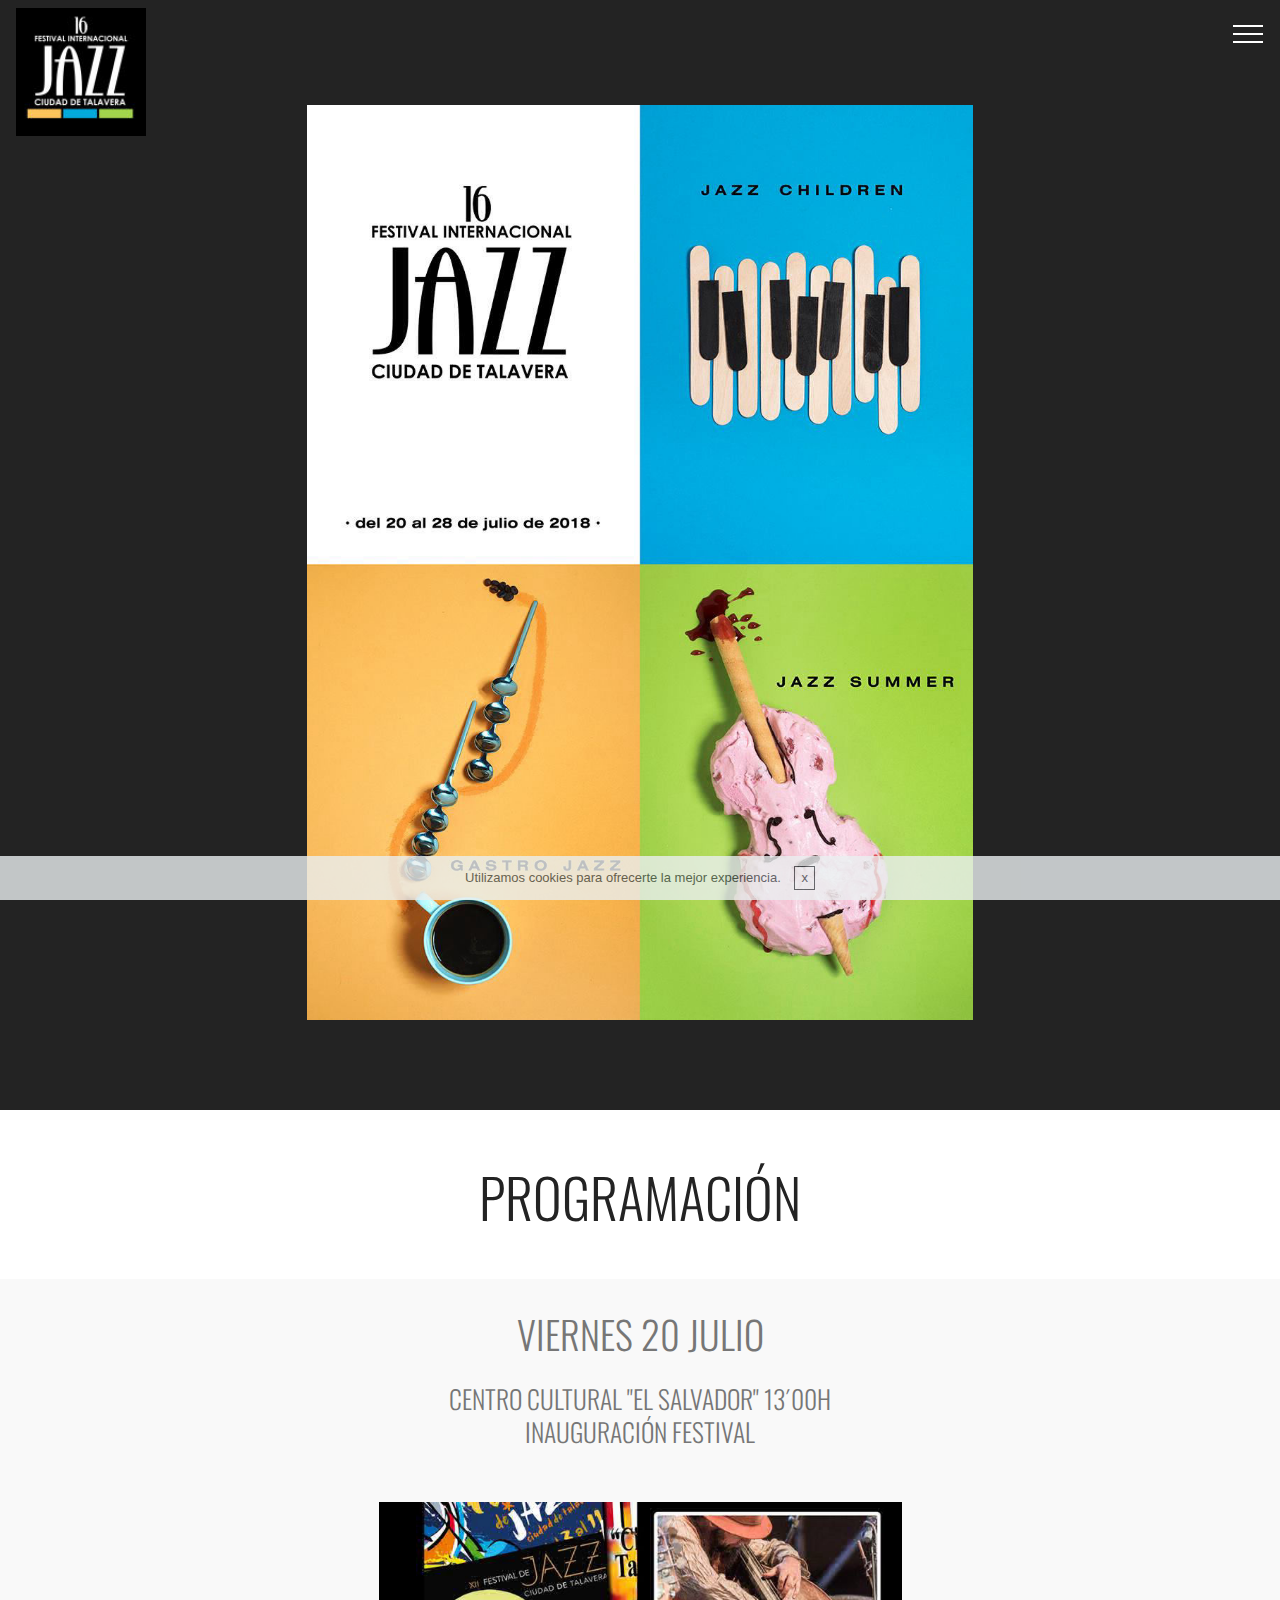
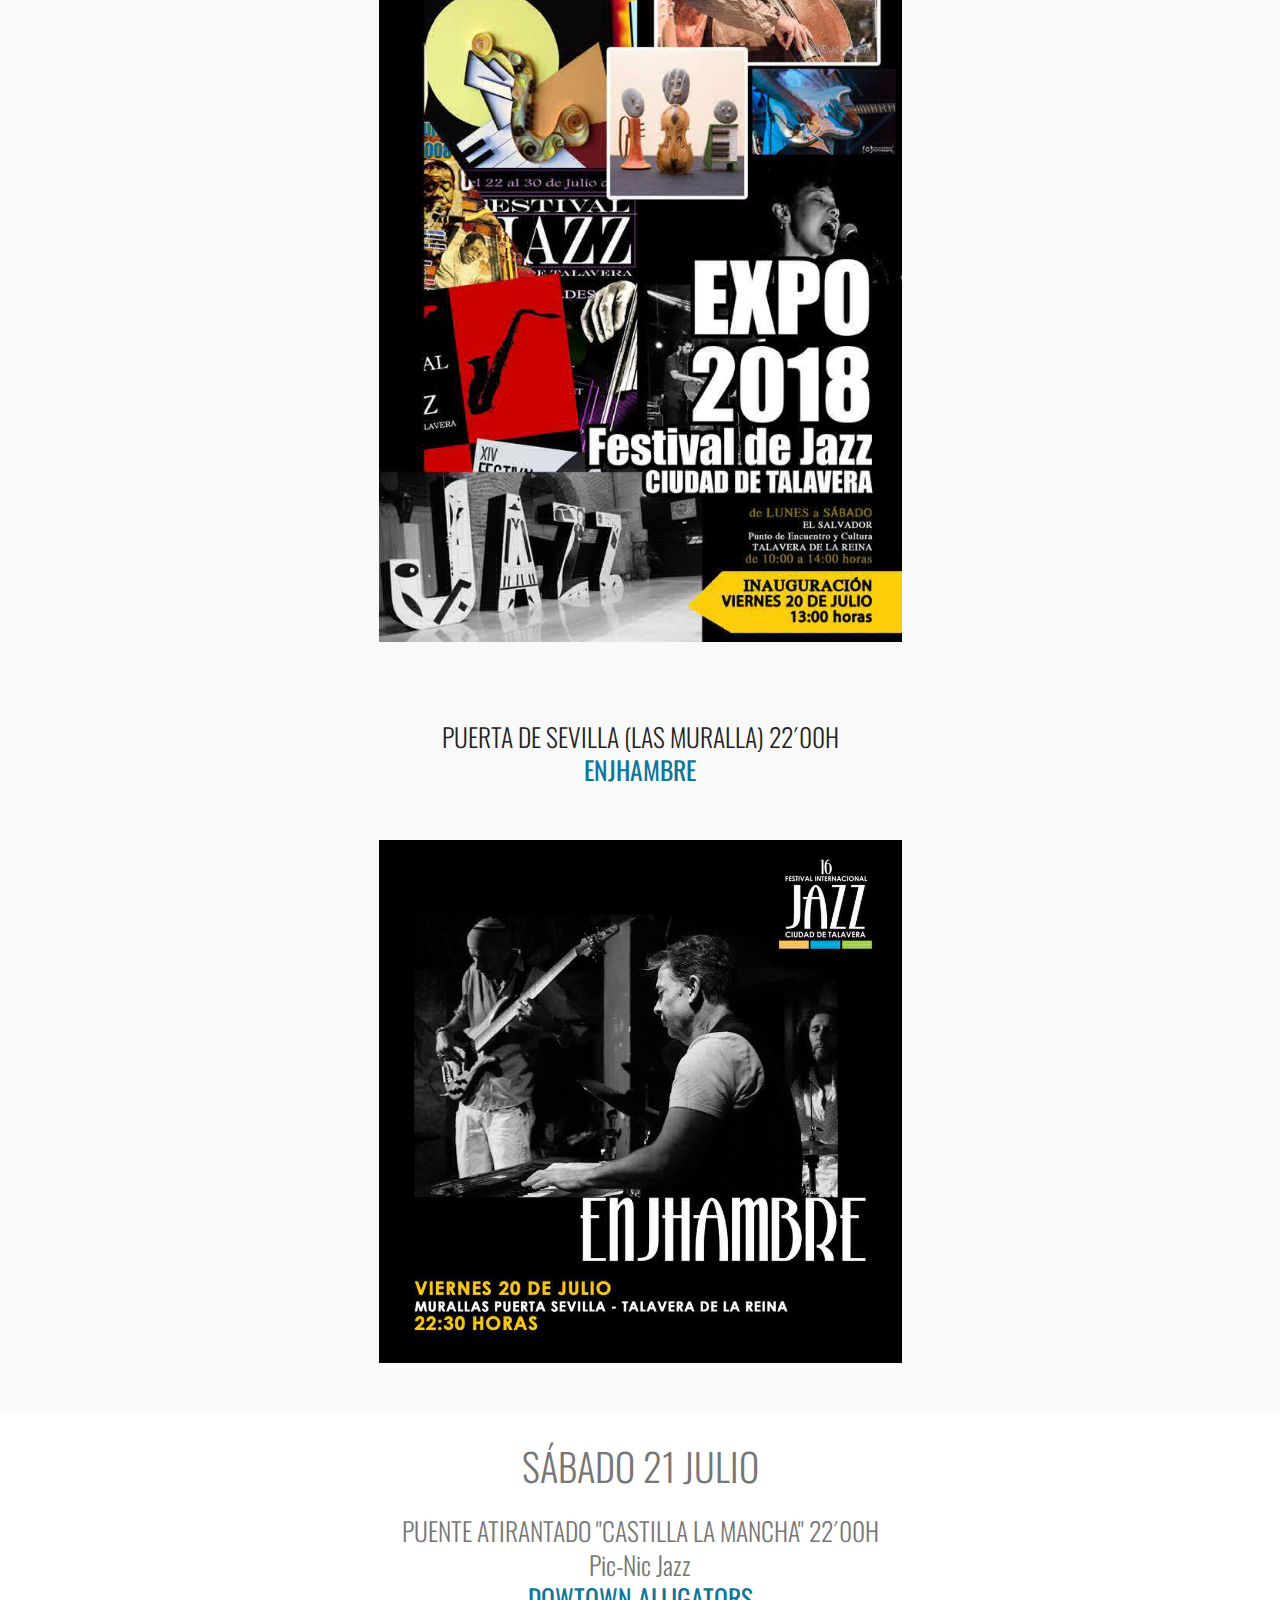
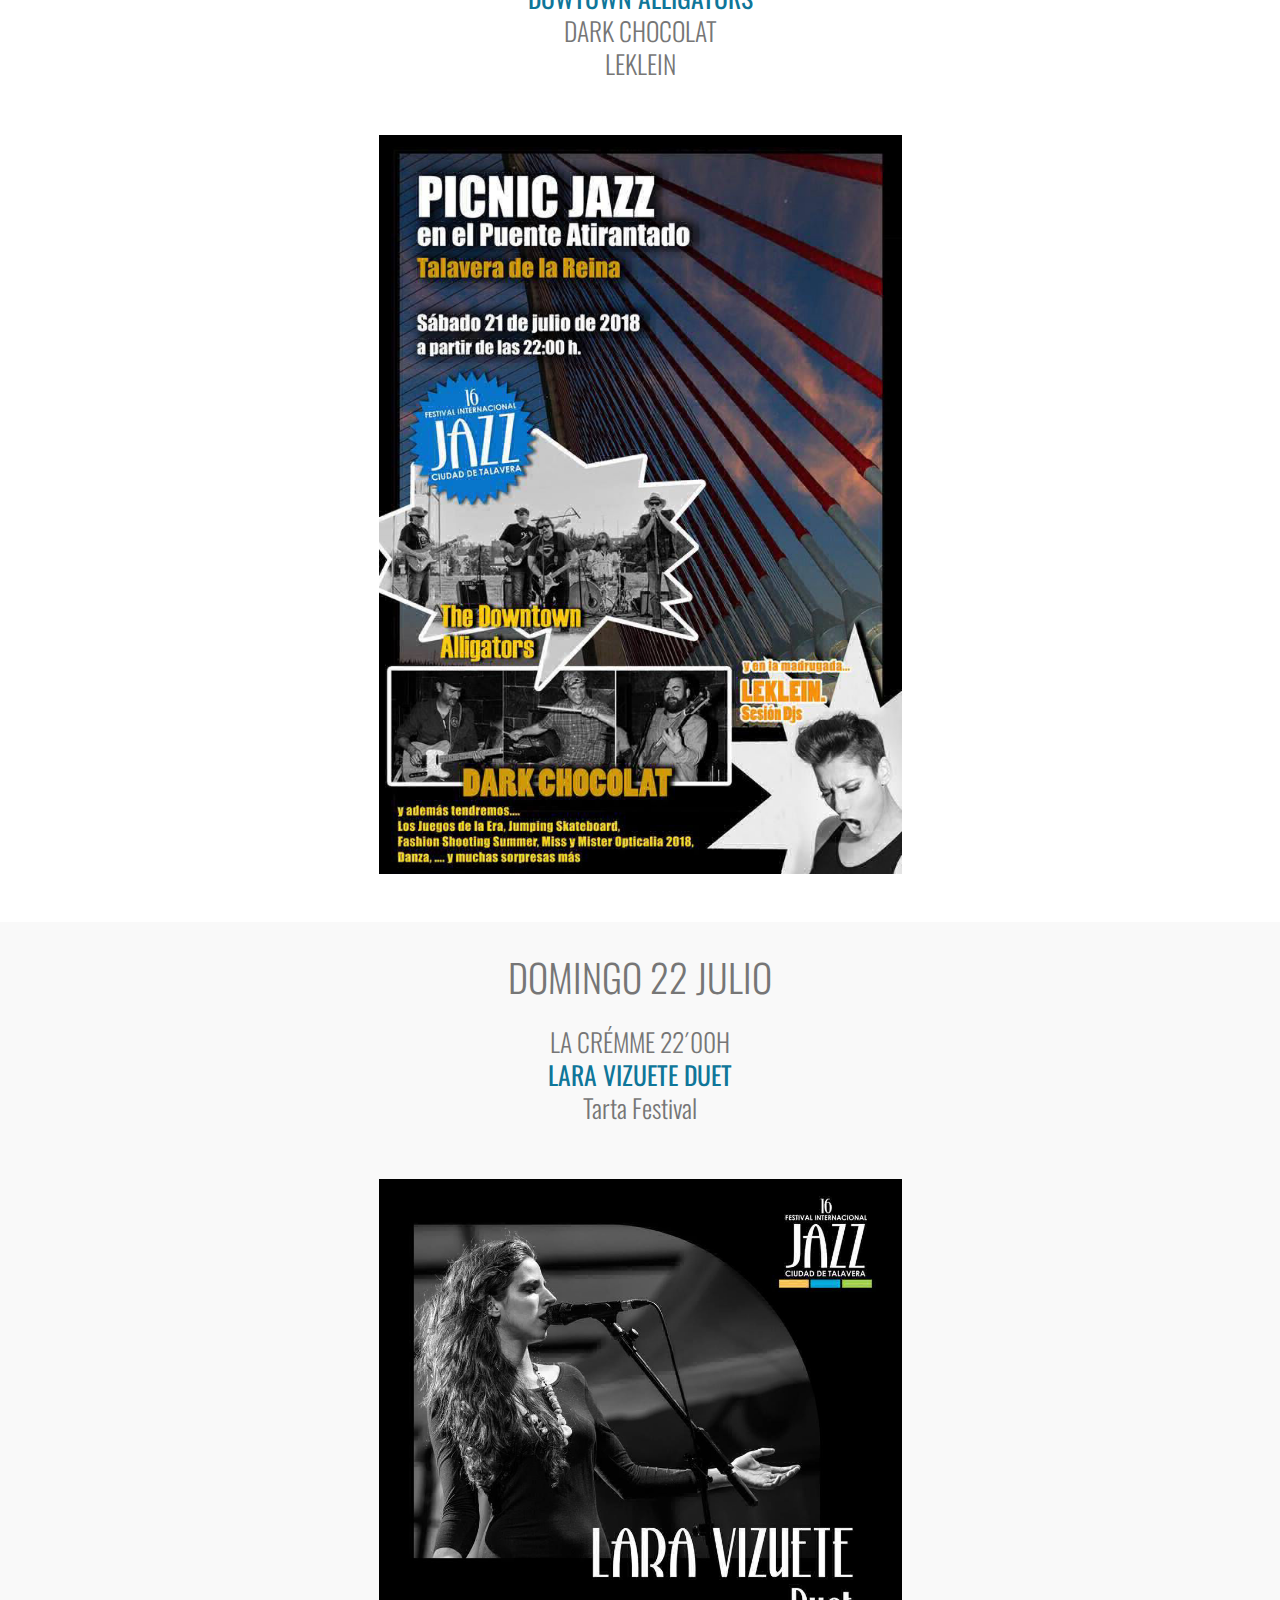
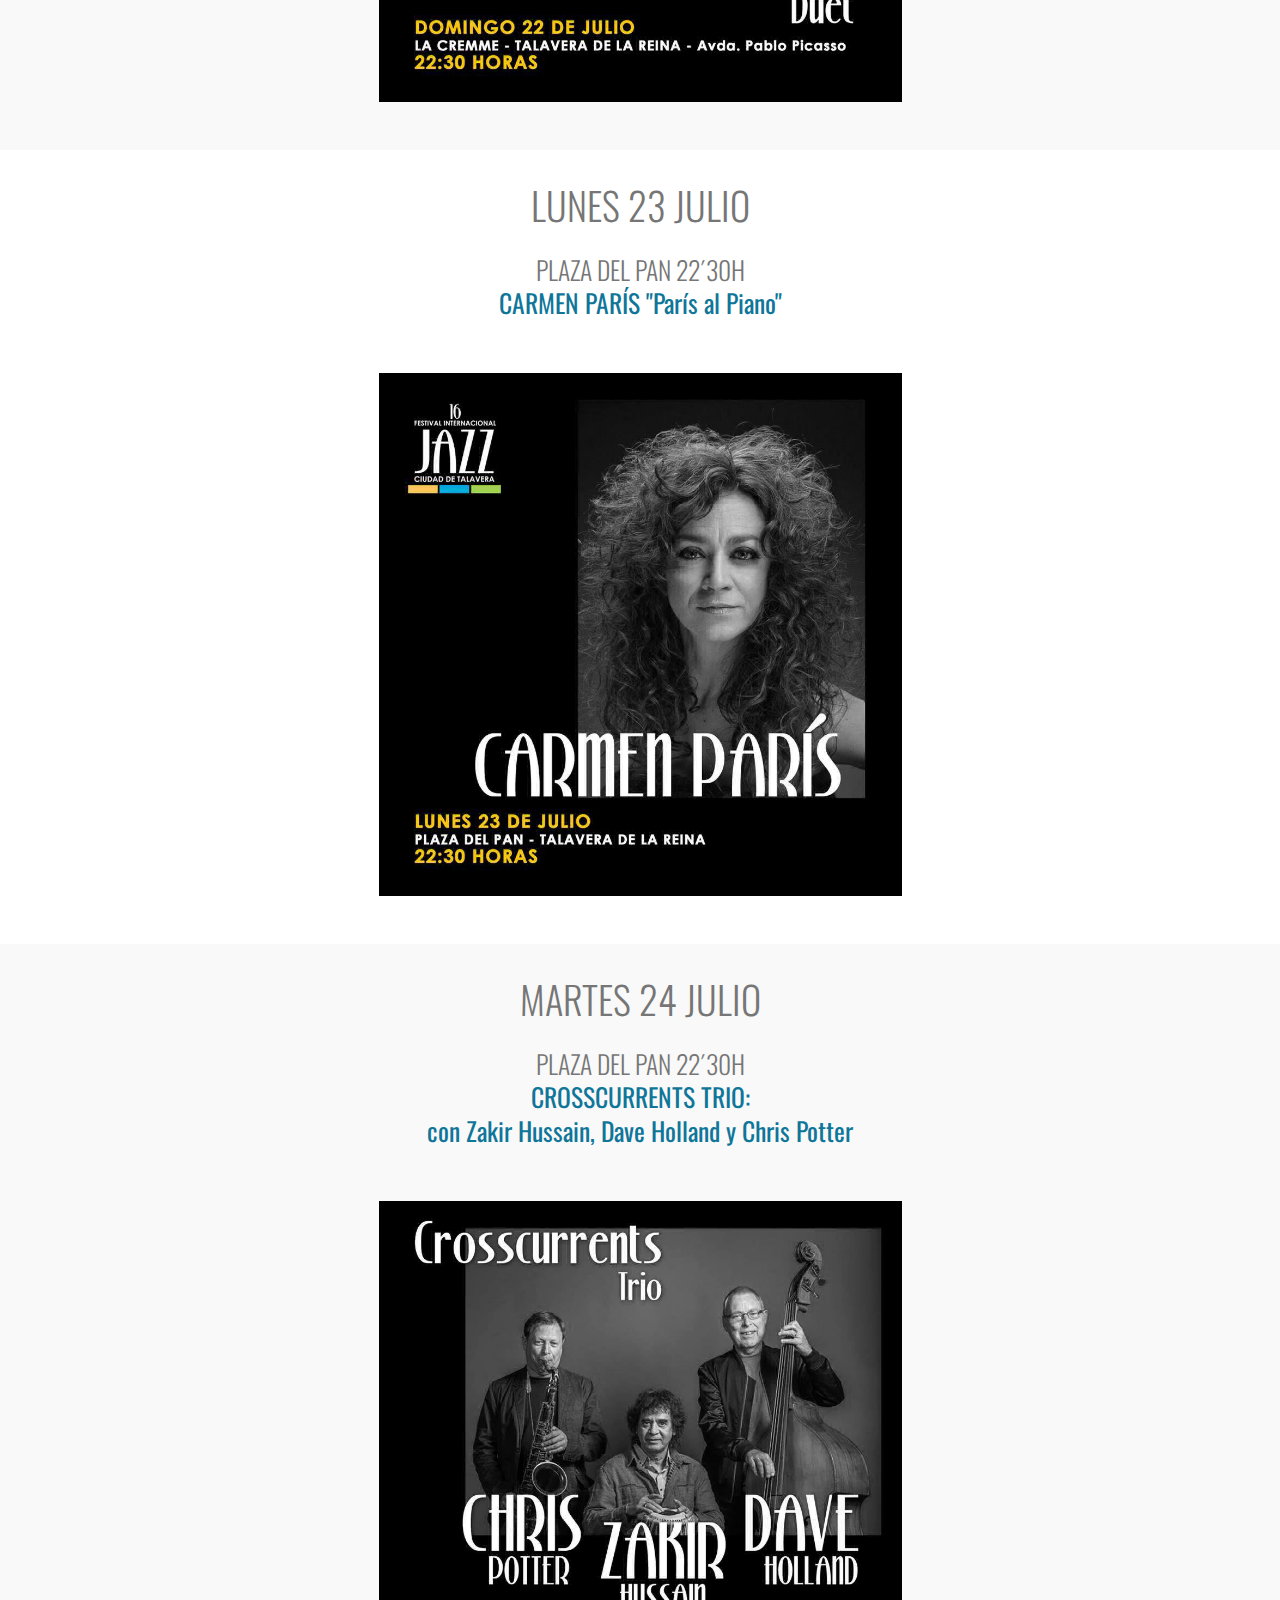
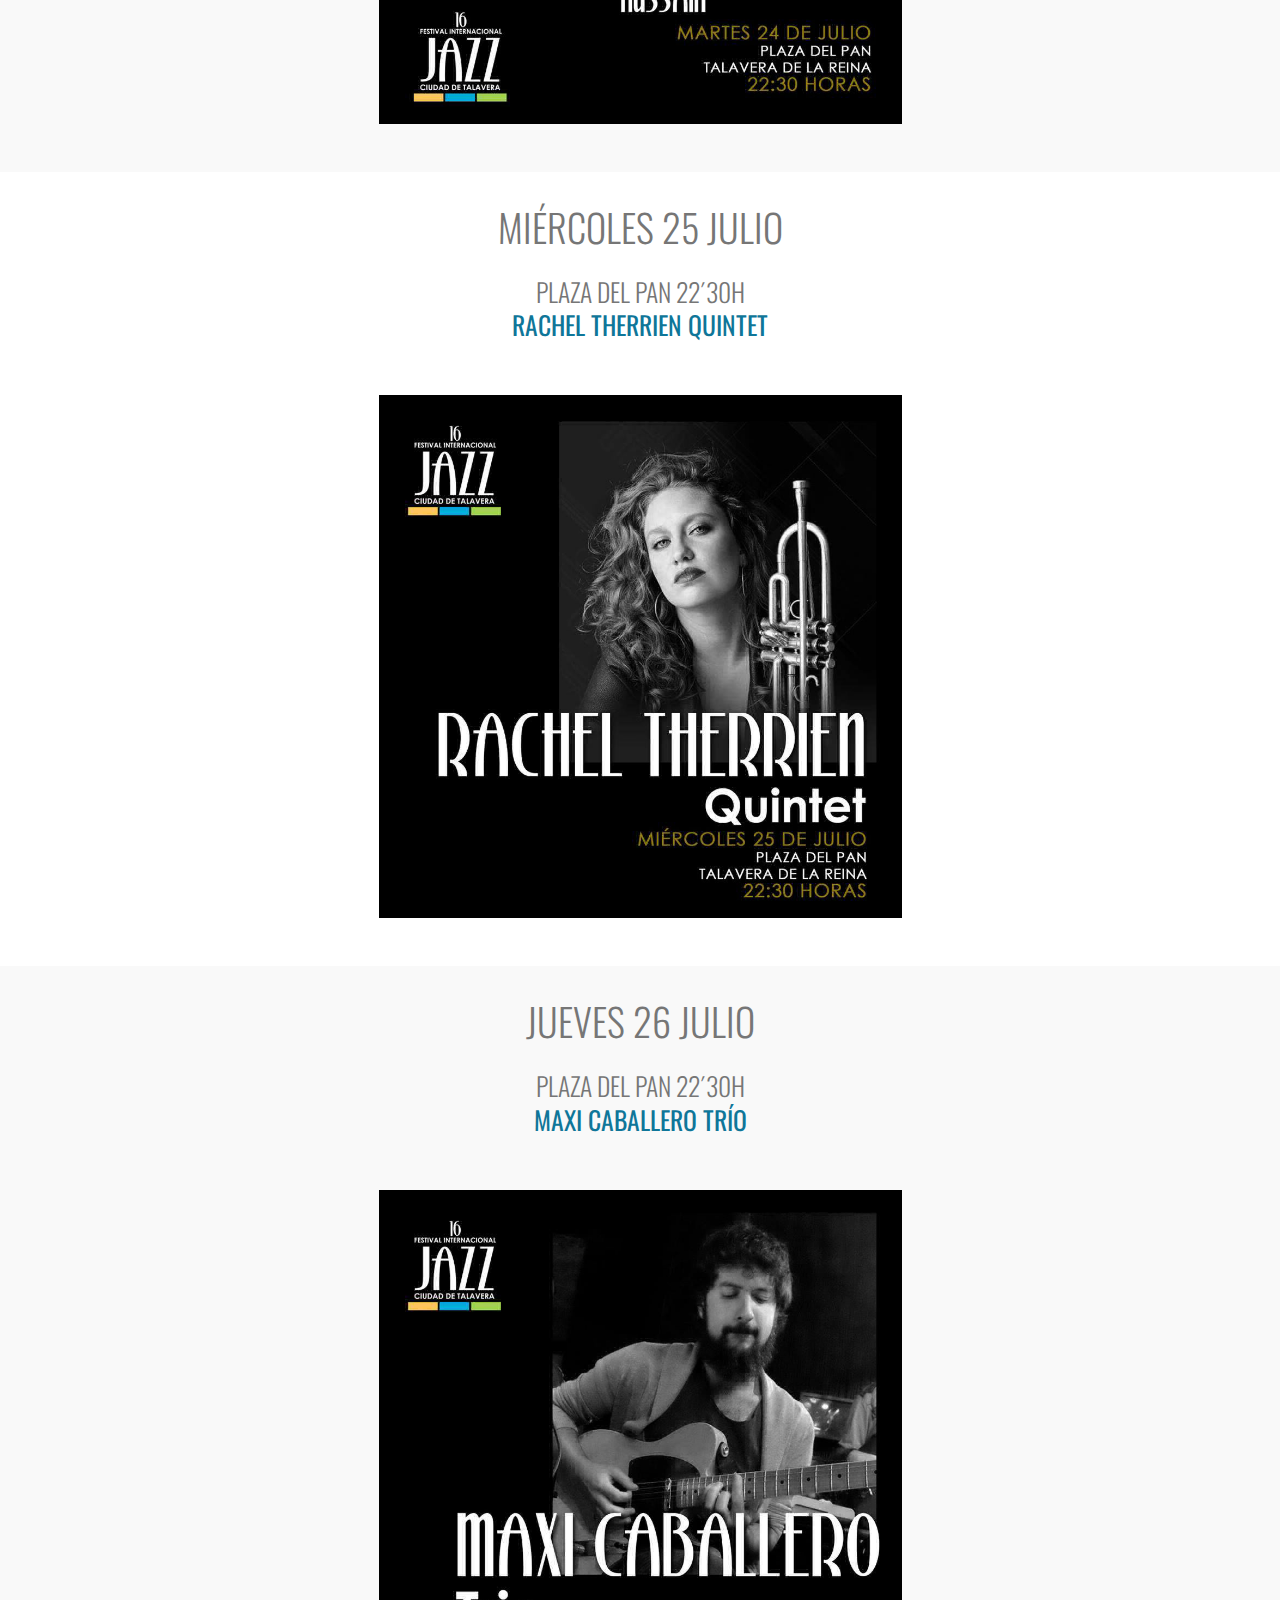
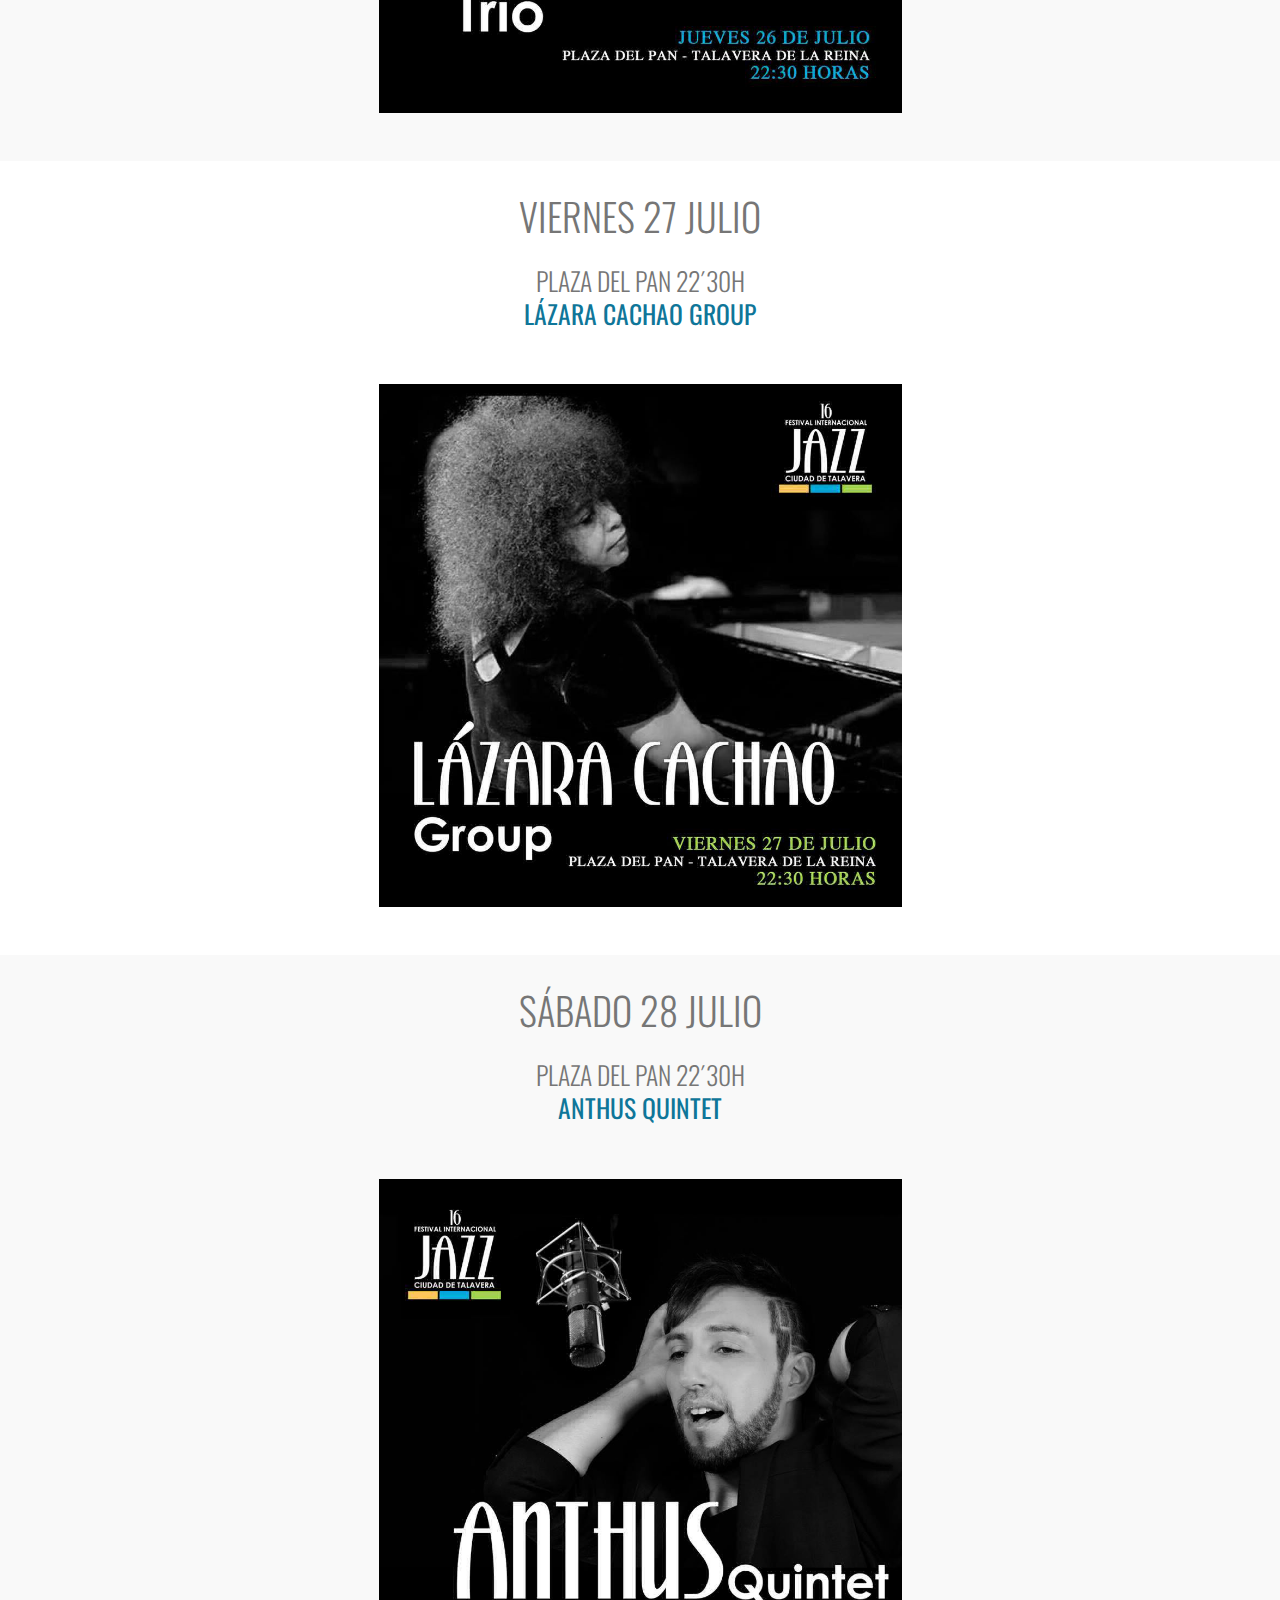
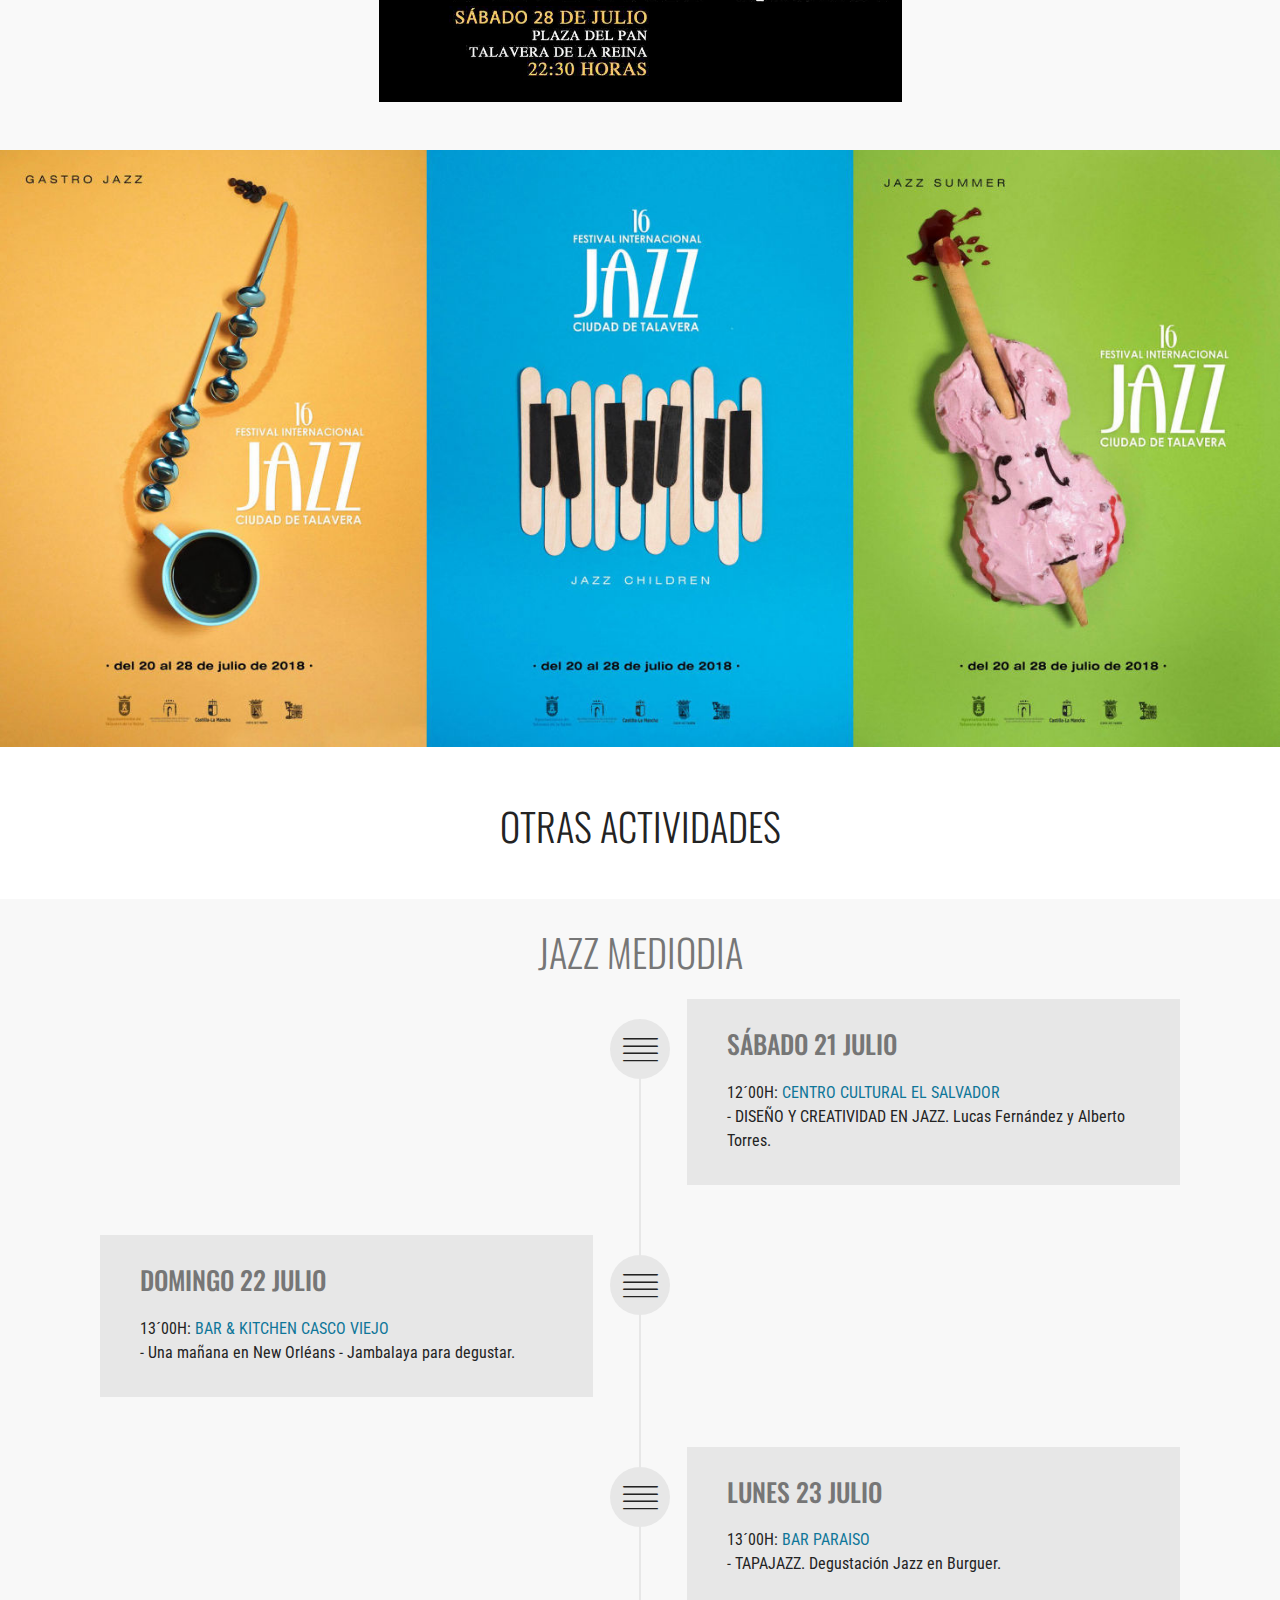
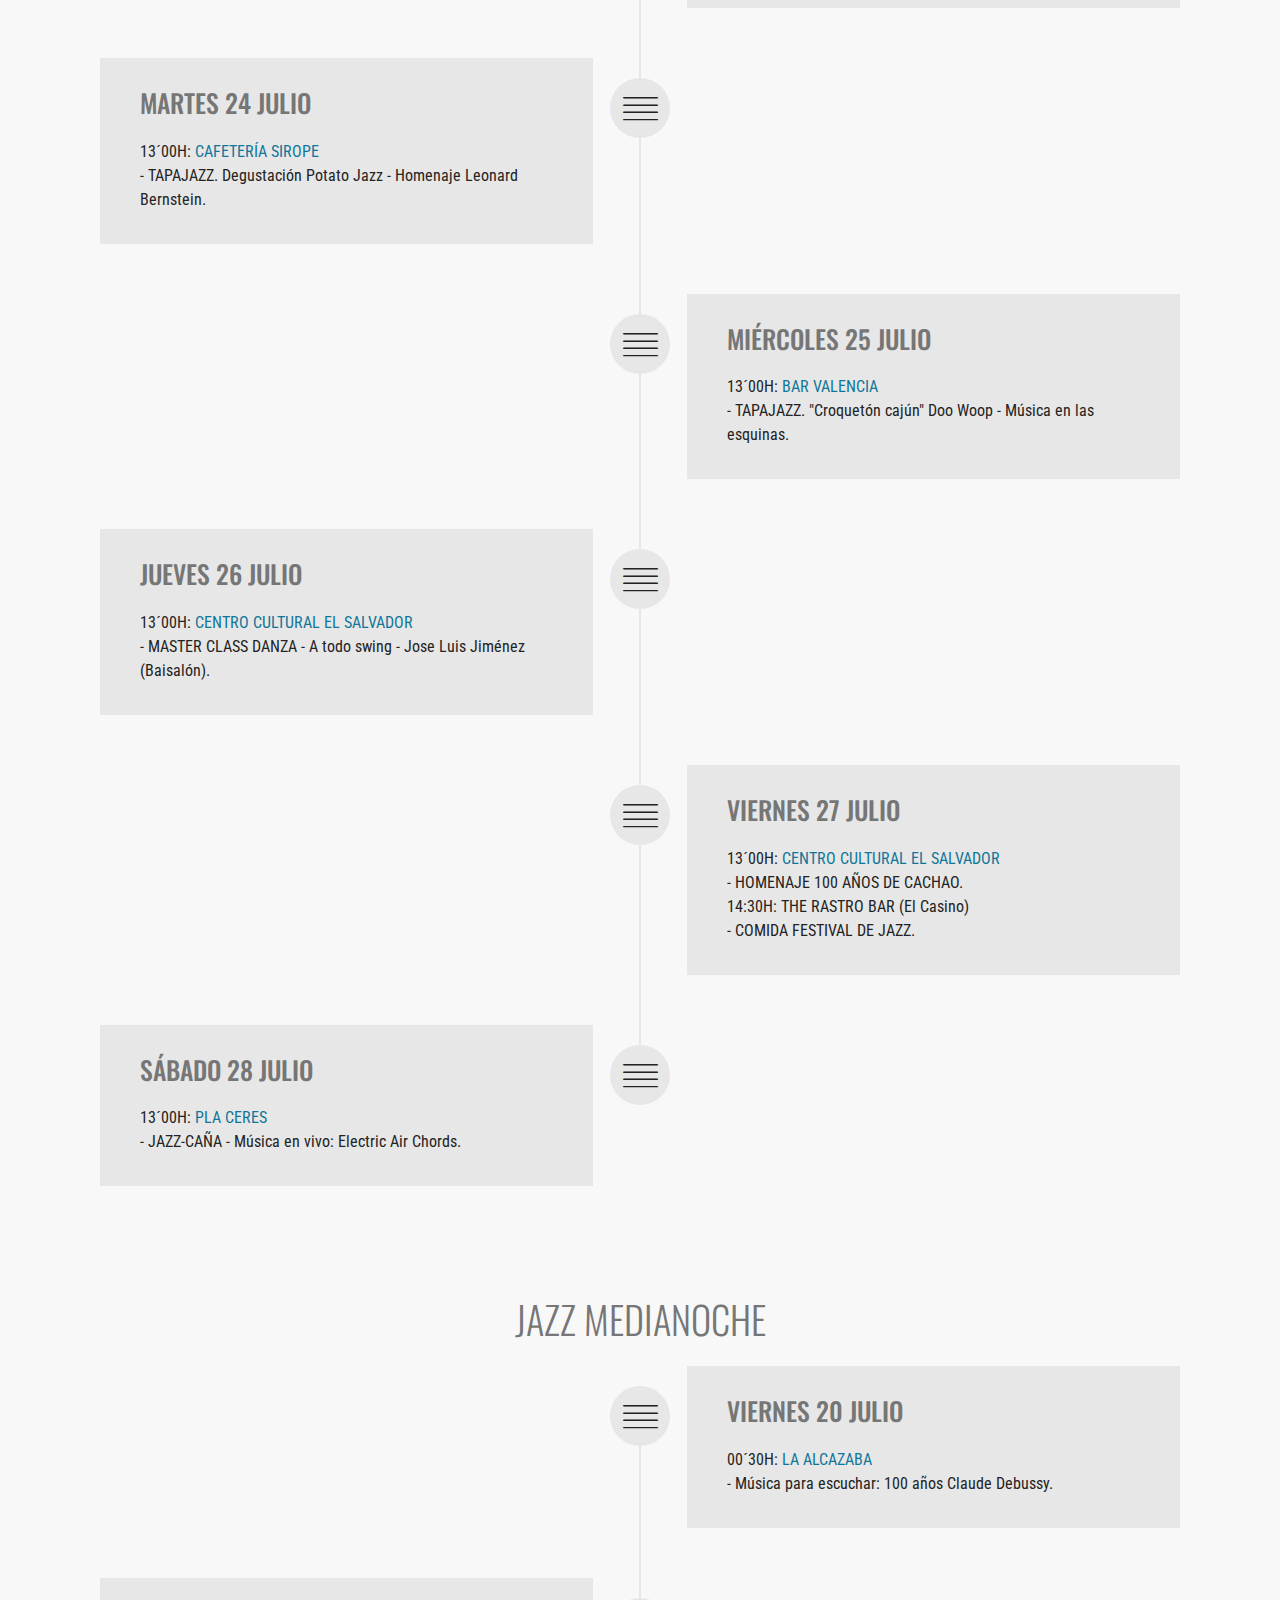
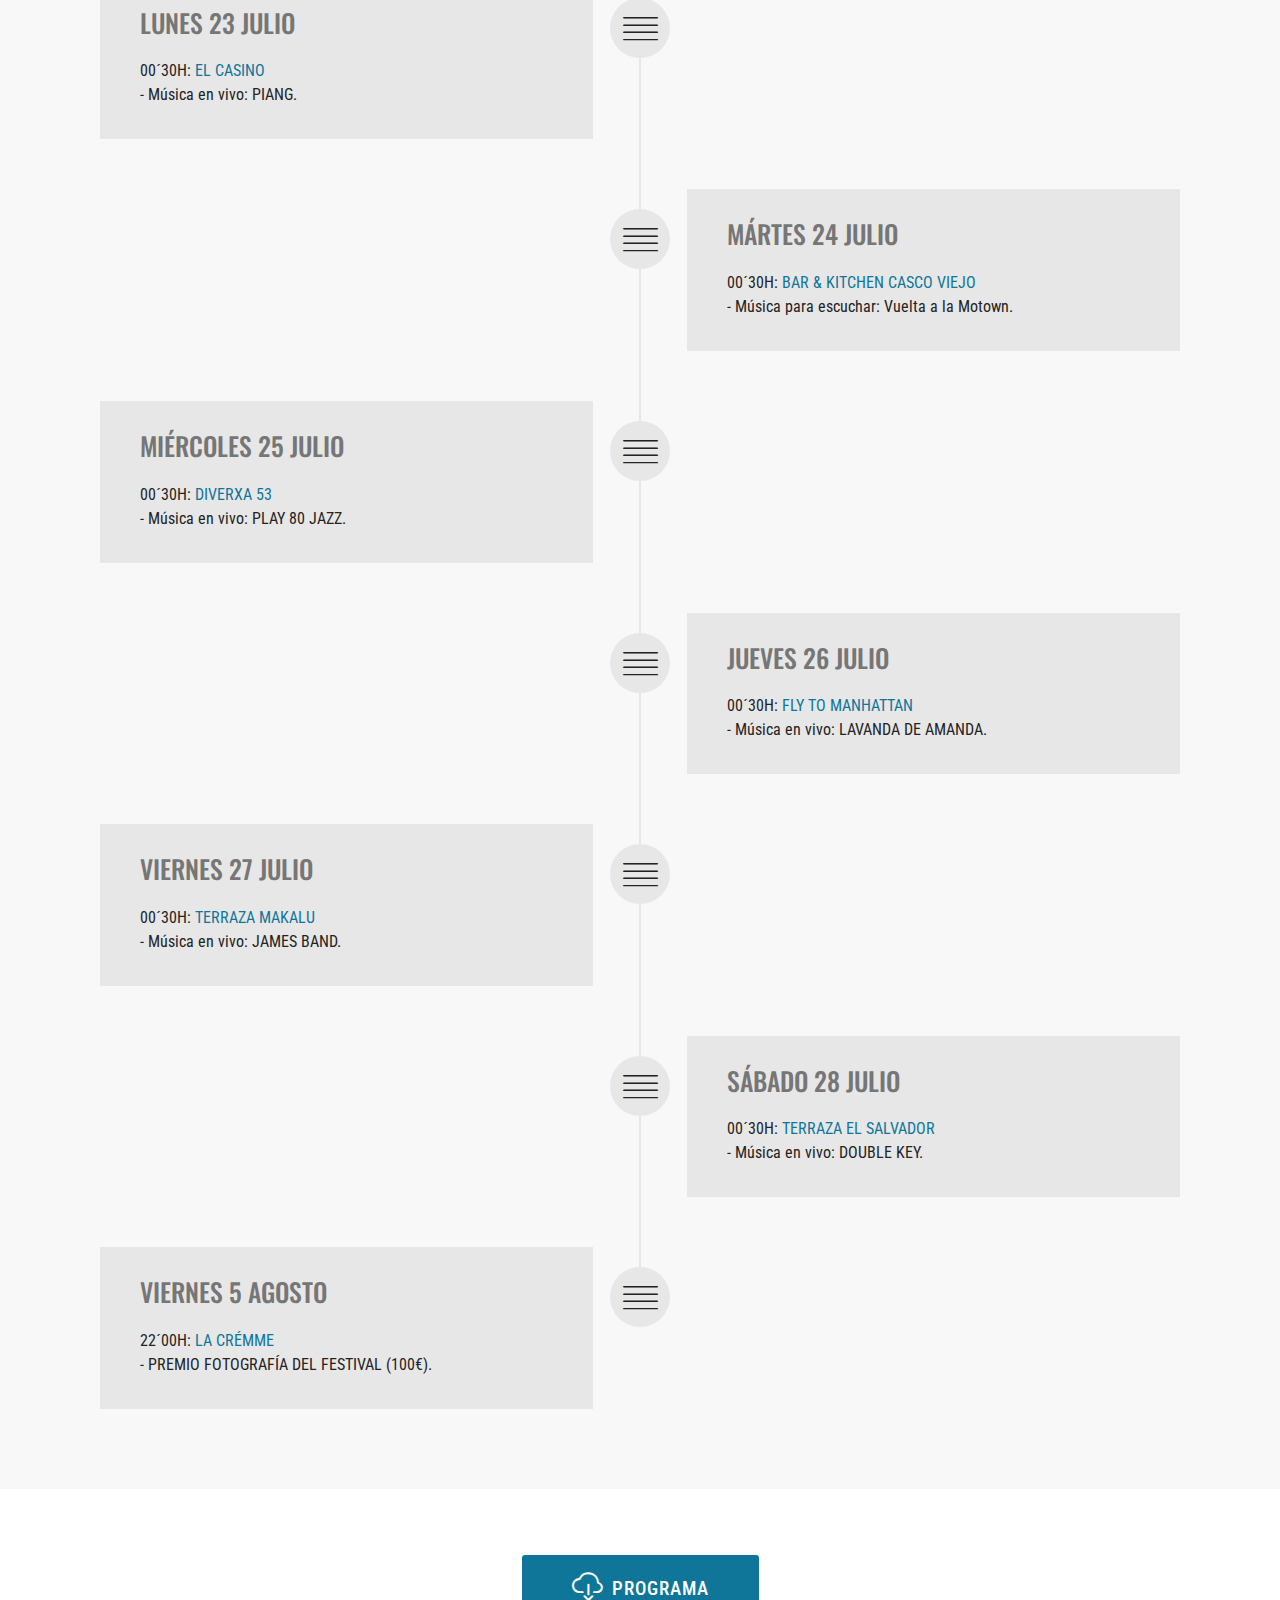
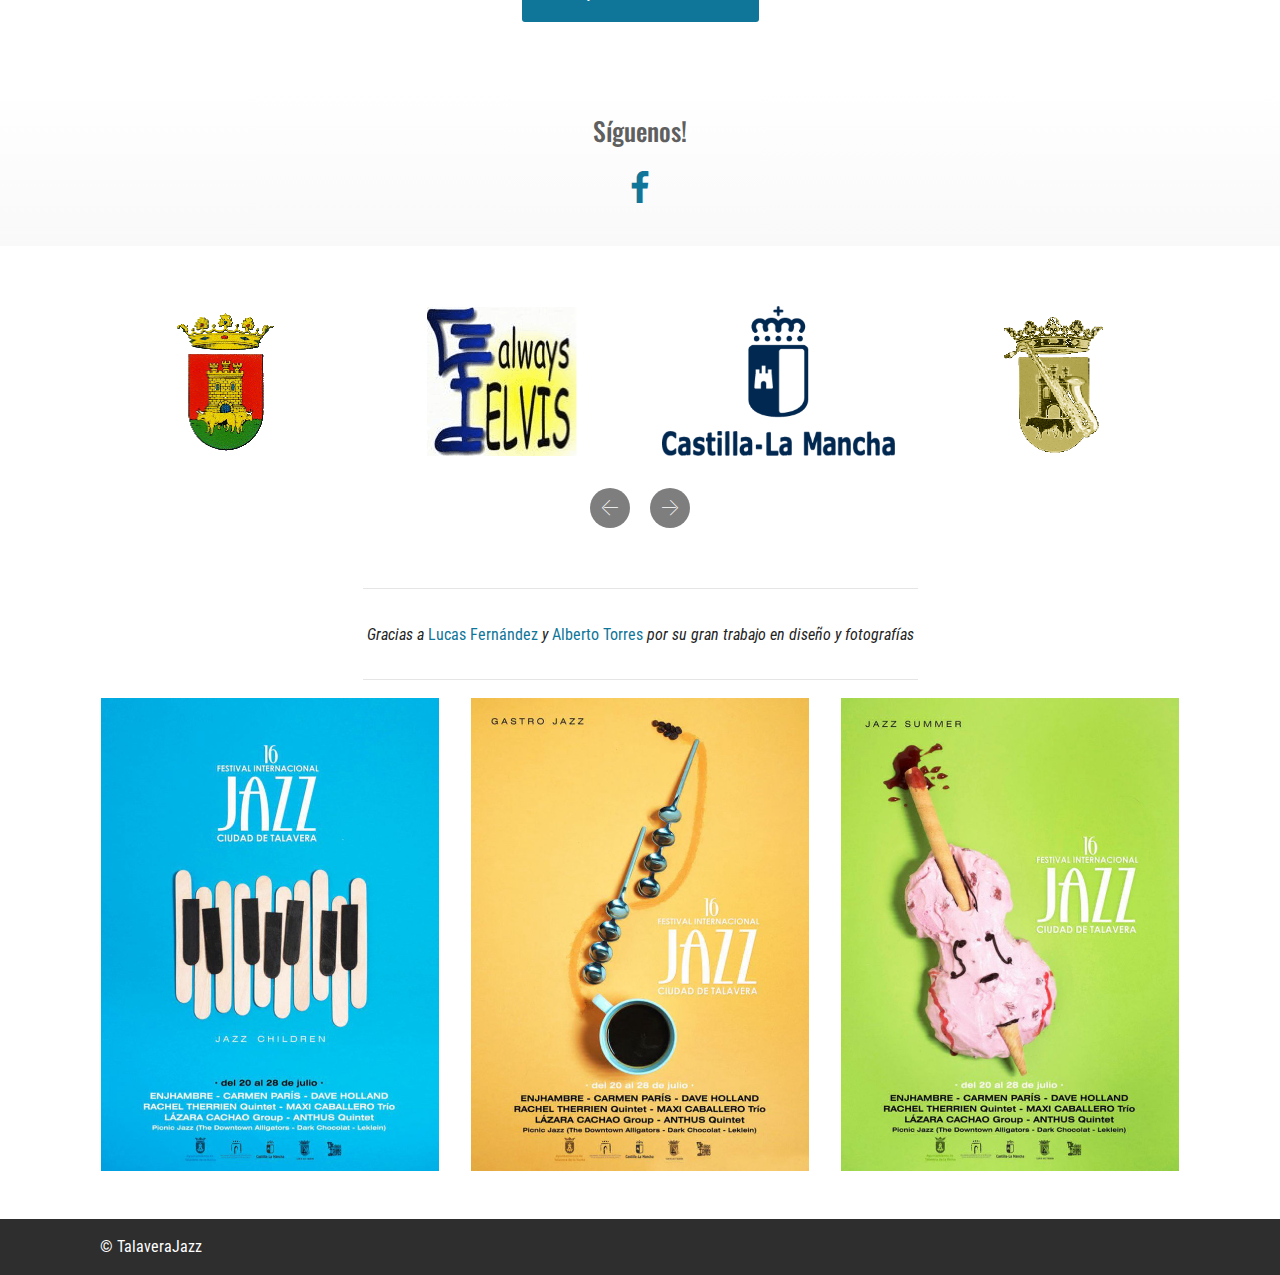
==== commit ce7e63e3: "create github pages" ====
--- a/index.html
+++ b/index.html
@@ -77,7 +77,7 @@
     </nav>
 </section>
 
-<section class="engine"><a href="https://mobirise.me/c">website builder</a></section><section class="cid-qVI1eFhE6G" id="image1-1p">
+<section class="engine"><a href="https://mobirise.me/r">free bootstrap template</a></section><section class="cid-qVI1eFhE6G" id="image1-1p">
 
     
 
@@ -1097,6 +1097,55 @@
             <hr class="line" style="width: 100%;">
         </div>
         </div>
+</section>
+
+<section class="features2 cid-qYlO7P66uE" id="features2-8r">
+
+    
+
+    
+    
+    <div class="container">
+        <div class="media-container-row">
+            <div class="card p-3 col-12 col-md-6 col-lg-4">
+                <div class="card-wrapper">
+                    <div class="card-img">
+                        <img src="assets/images/cartelchildren2018-1-676x946.jpg" alt="XVI Festival Jazz Ciudad de Talavera" title="XVI Festival Jazz Ciudad de Talavera">
+                    </div>
+                    <div class="card-box">
+                        
+                        
+                    </div>
+                </div>
+            </div>
+
+            <div class="card p-3 col-12 col-md-6 col-lg-4">
+                <div class="card-wrapper">
+                    <div class="card-img">
+                        <img src="assets/images/cartelgrastro2018-1-676x946.jpg" alt="XVI Festival Jazz Ciudad de Talavera" title="XVI Festival Jazz Ciudad de Talavera">
+                    </div>
+                    <div class="card-box ">
+                        
+                        
+                    </div>
+                </div>
+            </div>
+
+            <div class="card p-3 col-12 col-md-6 col-lg-4">
+                <div class="card-wrapper">
+                    <div class="card-img">
+                        <img src="assets/images/cartelsummer2018-1-676x946.jpg" alt="XVI Festival Jazz Ciudad de Talavera" title="XVI Festival Jazz Ciudad de Talavera">
+                    </div>
+                    <div class="card-box">
+                        
+                        
+                    </div>
+                </div>
+            </div>
+
+            
+        </div>
+    </div>
 </section>
 
 <section once="" class="cid-qVIsRPzZcL" id="footer6-1u">
--- a/assets/mobirise/css/mbr-additional.css
+++ b/assets/mobirise/css/mbr-additional.css
@@ -2557,6 +2557,26 @@
 .cid-qYktO4dPmL .section-text I {
   color: #232323;
 }
+.cid-qYlO7P66uE {
+  padding-top: 0px;
+  padding-bottom: 0px;
+  background-color: #ffffff;
+}
+.cid-qYlO7P66uE h4 {
+  font-weight: 500;
+  margin-bottom: 0;
+  text-align: left;
+}
+.cid-qYlO7P66uE p {
+  color: #767676;
+  text-align: left;
+}
+.cid-qYlO7P66uE .card-box {
+  padding-top: 2rem;
+}
+.cid-qYlO7P66uE .card-wrapper {
+  height: 100%;
+}
 .cid-qVIsRPzZcL {
   padding-top: 15px;
   padding-bottom: 15px;
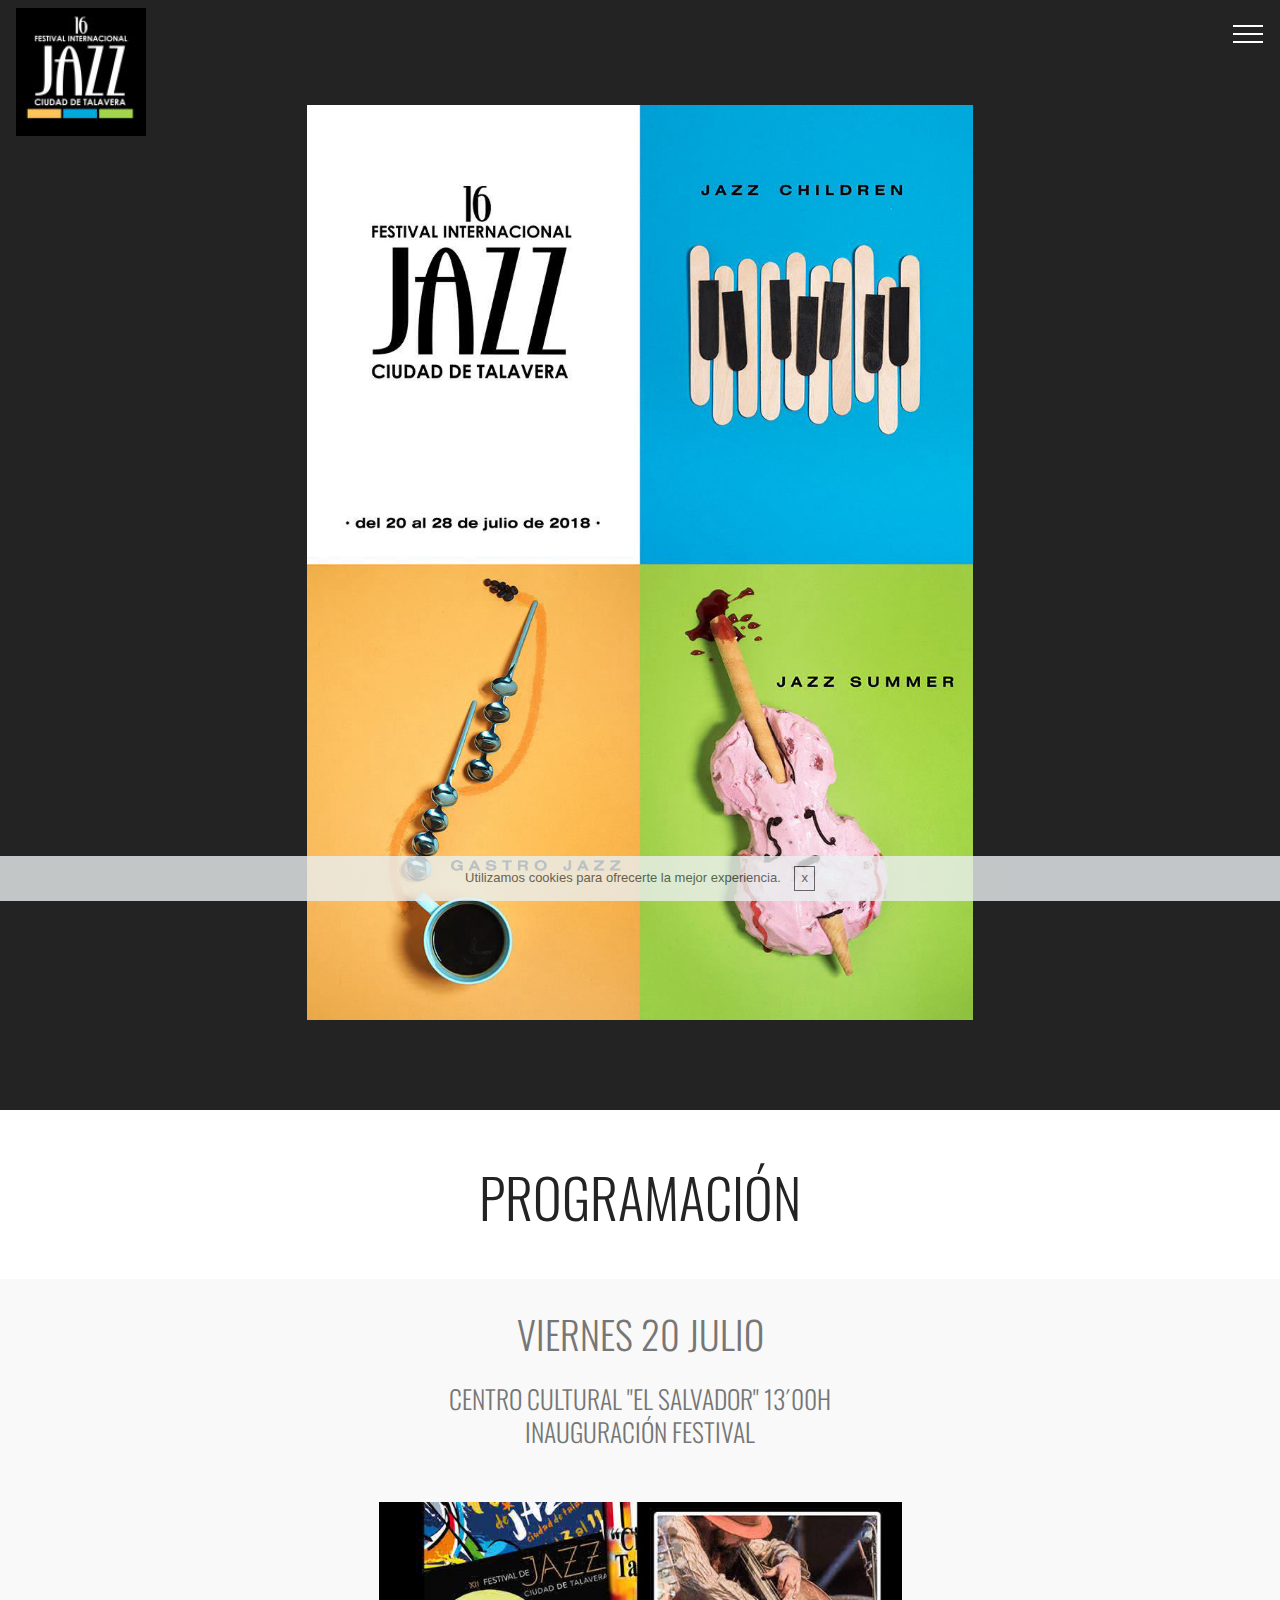
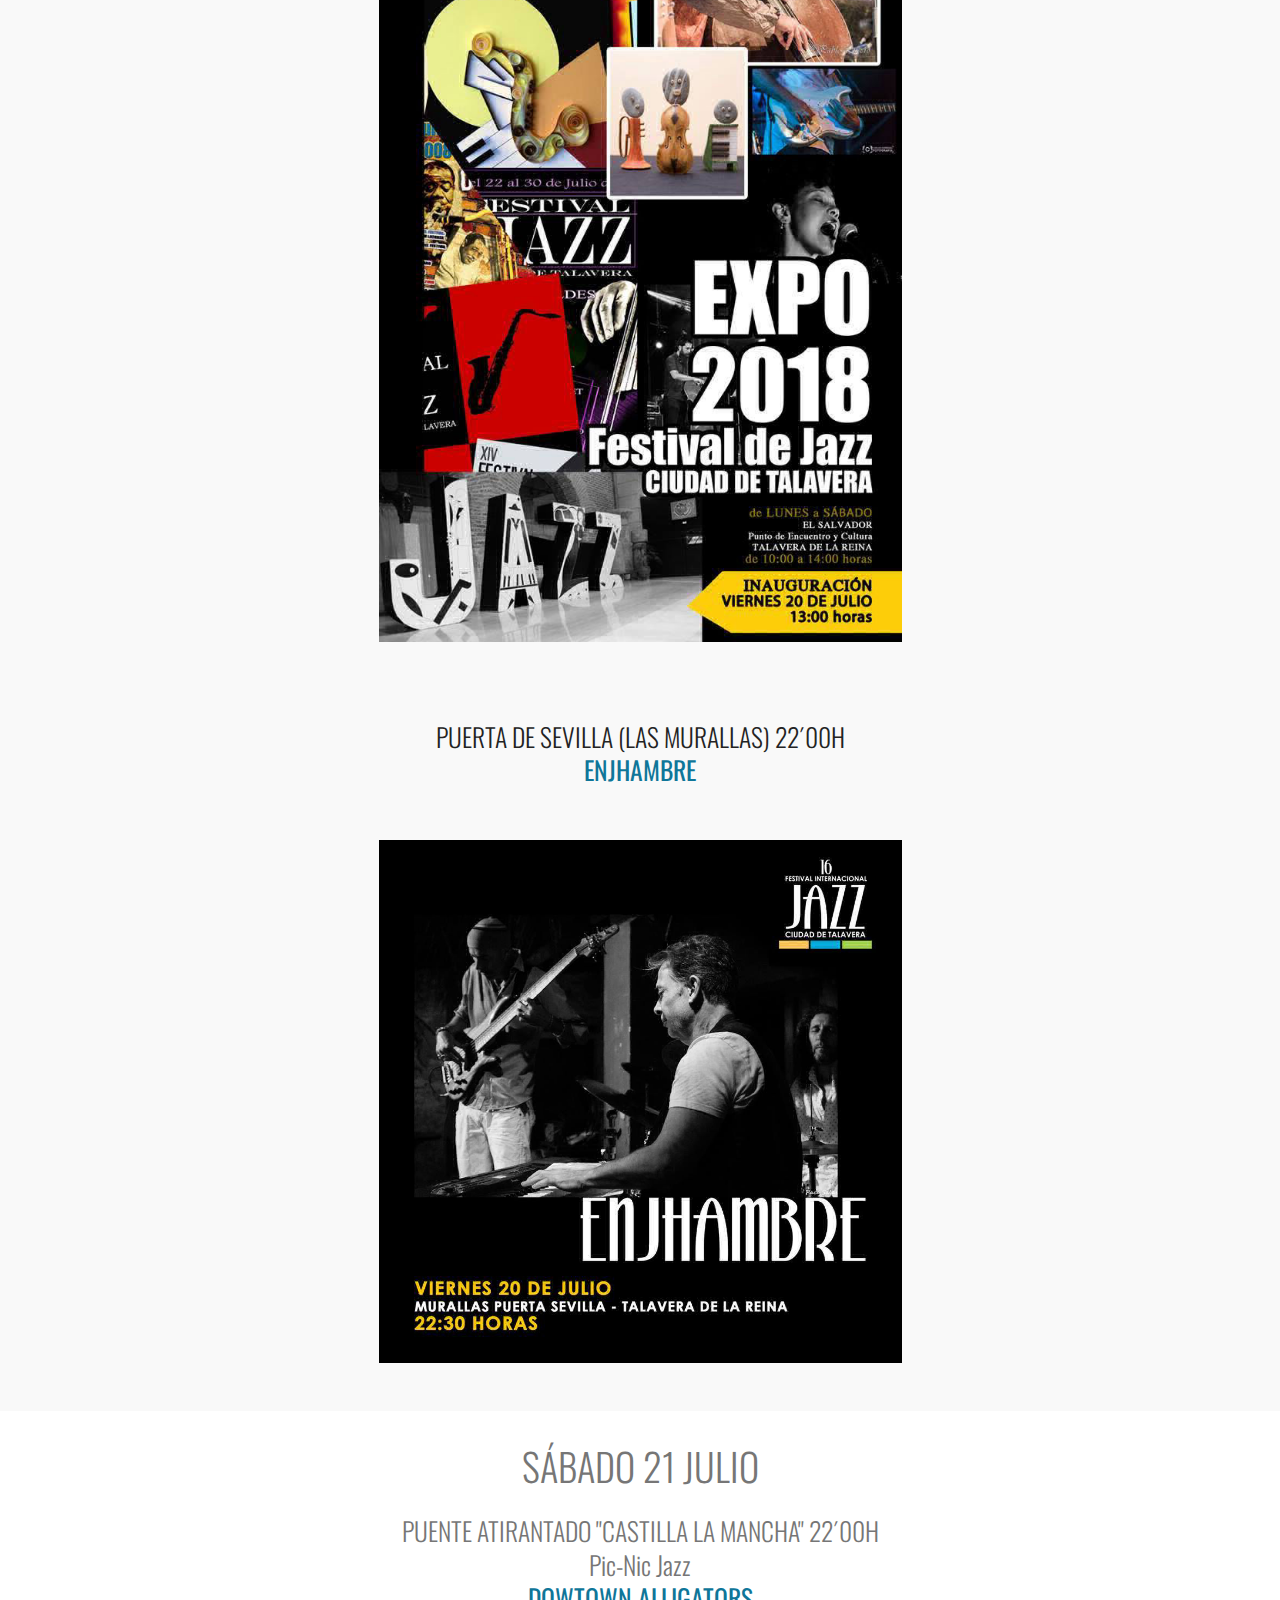
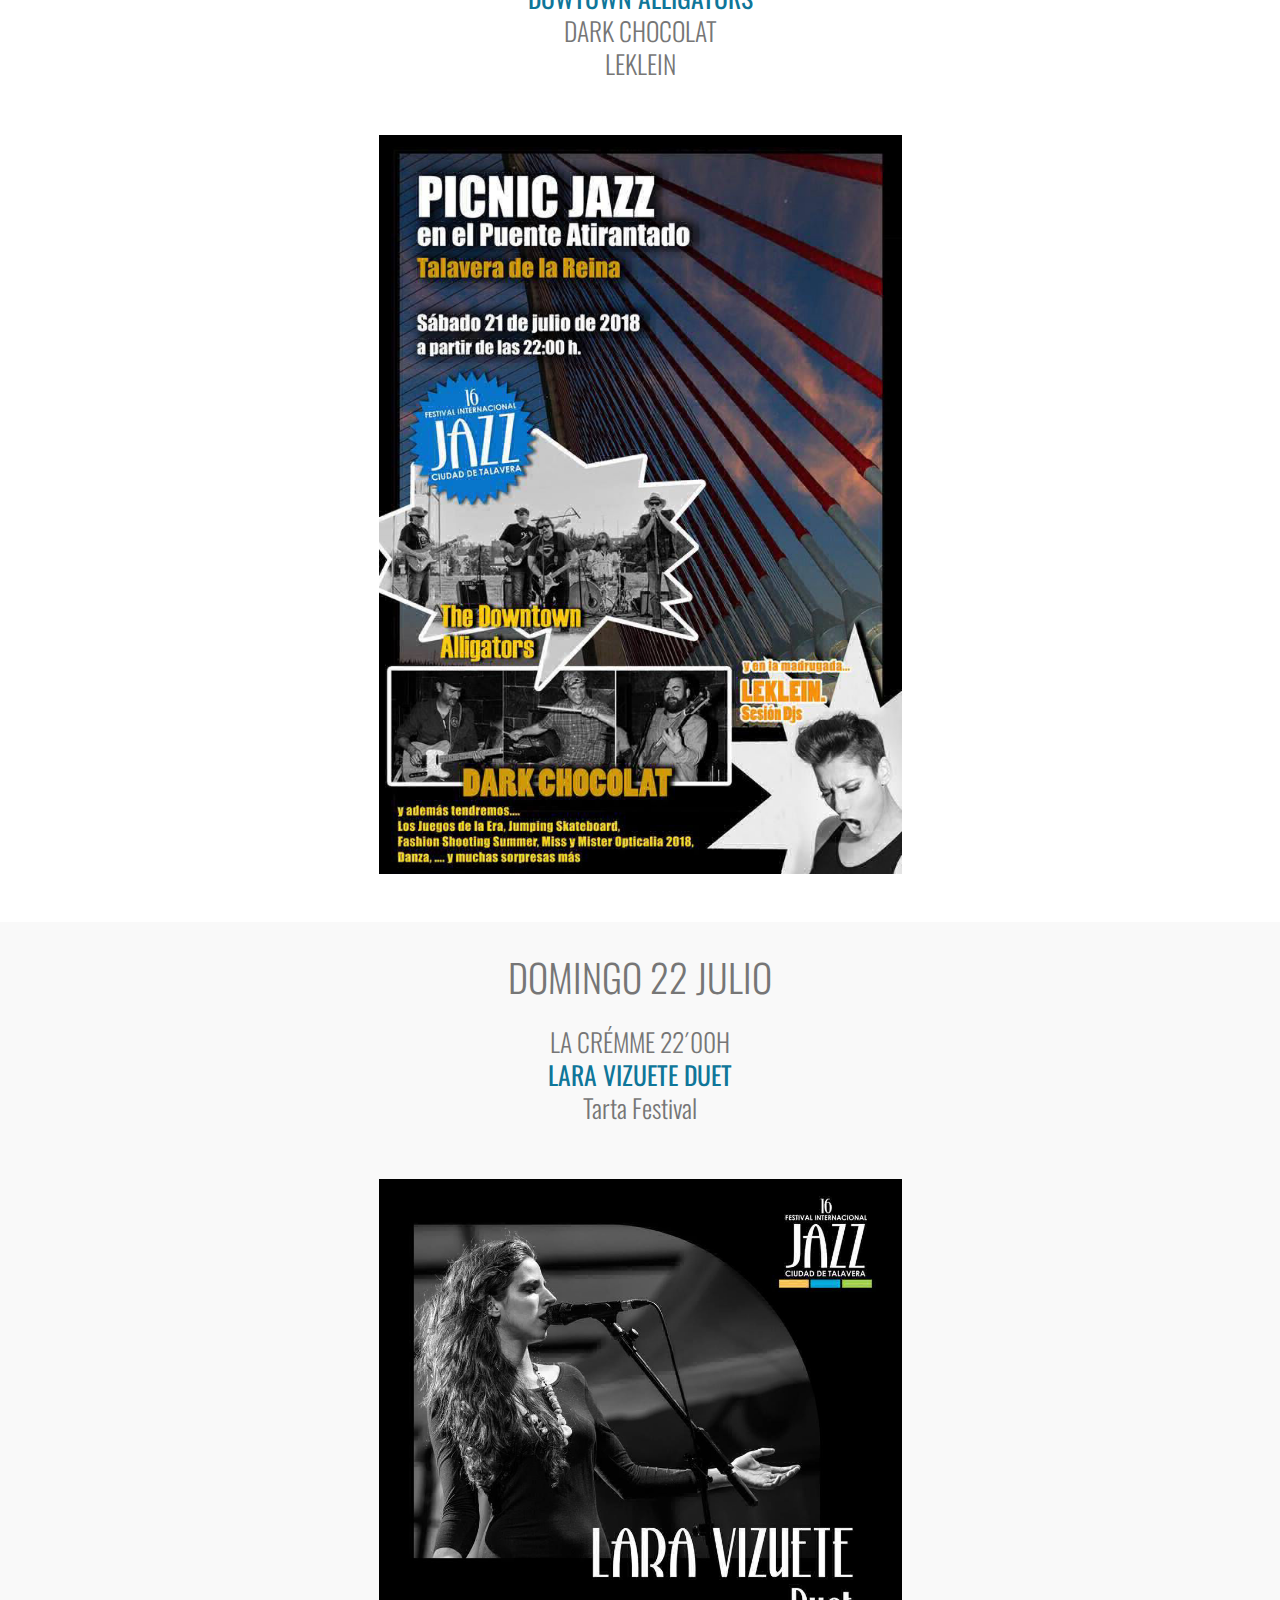
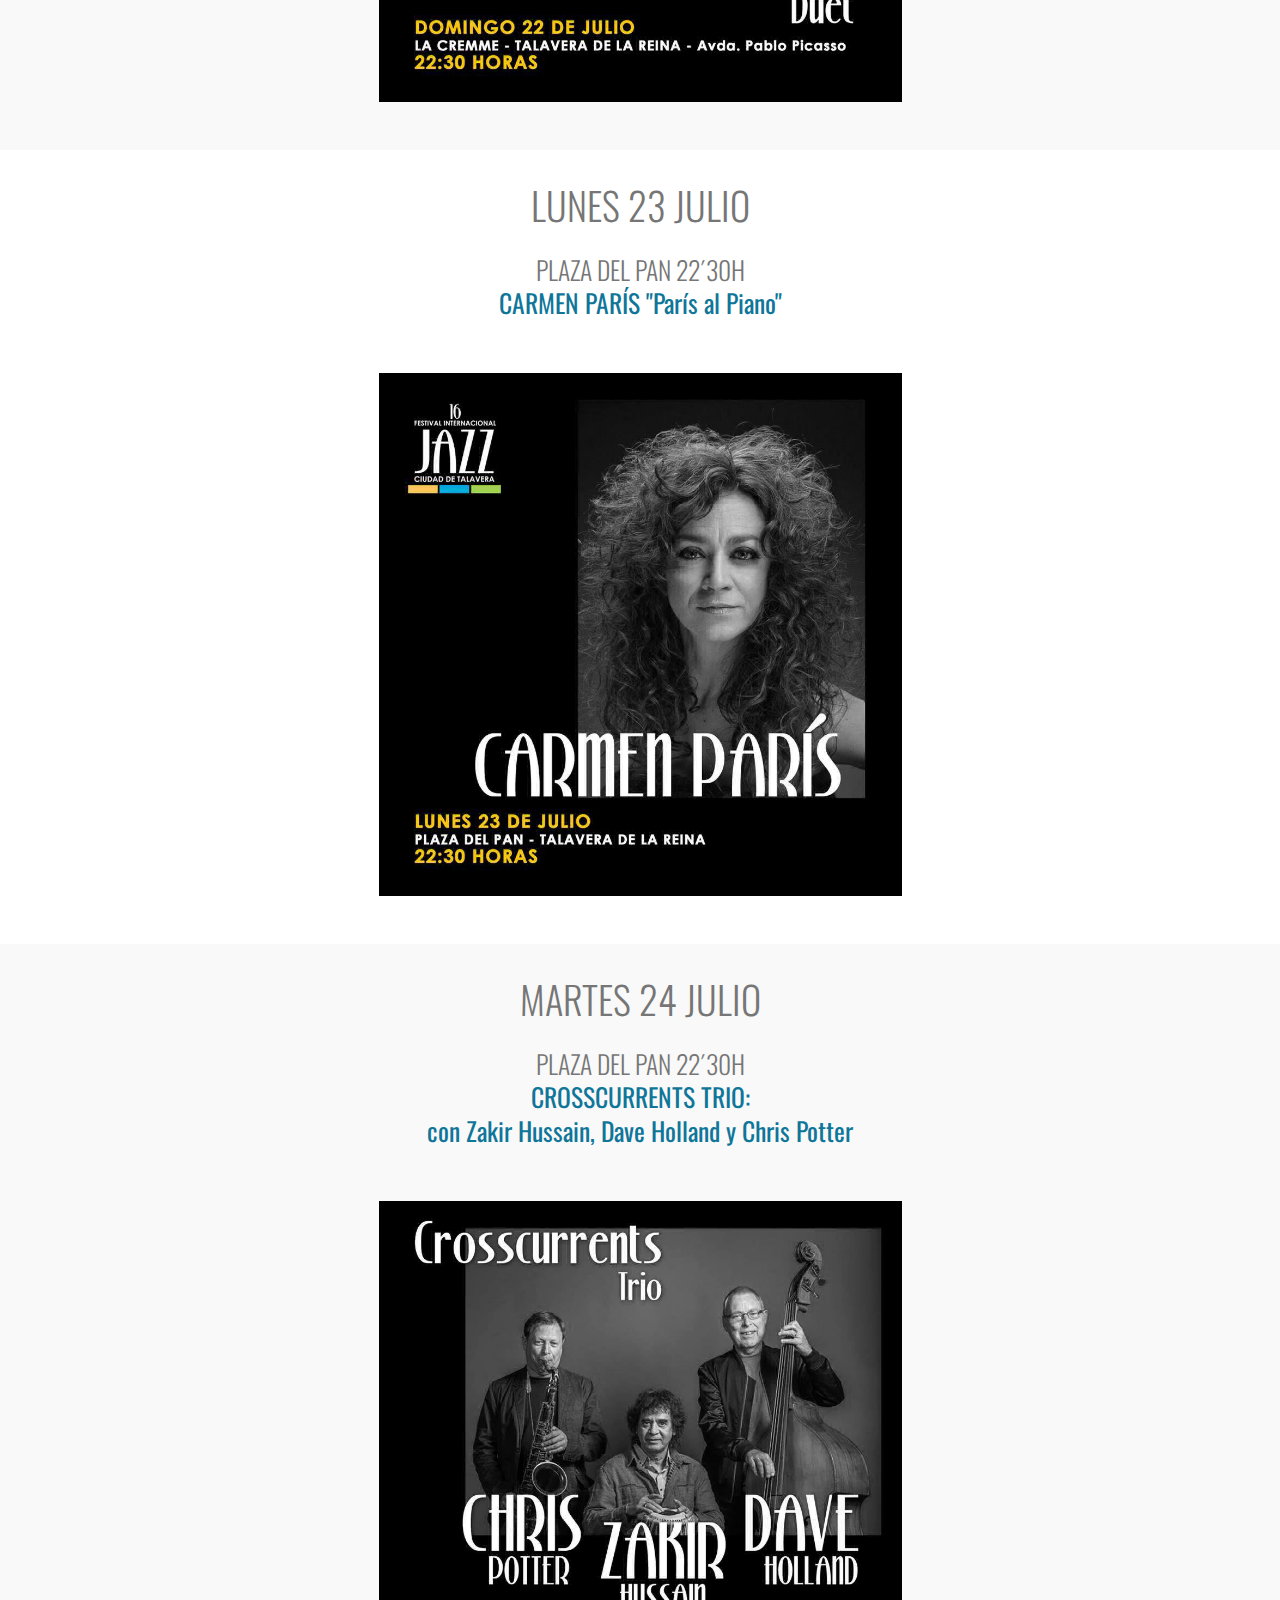
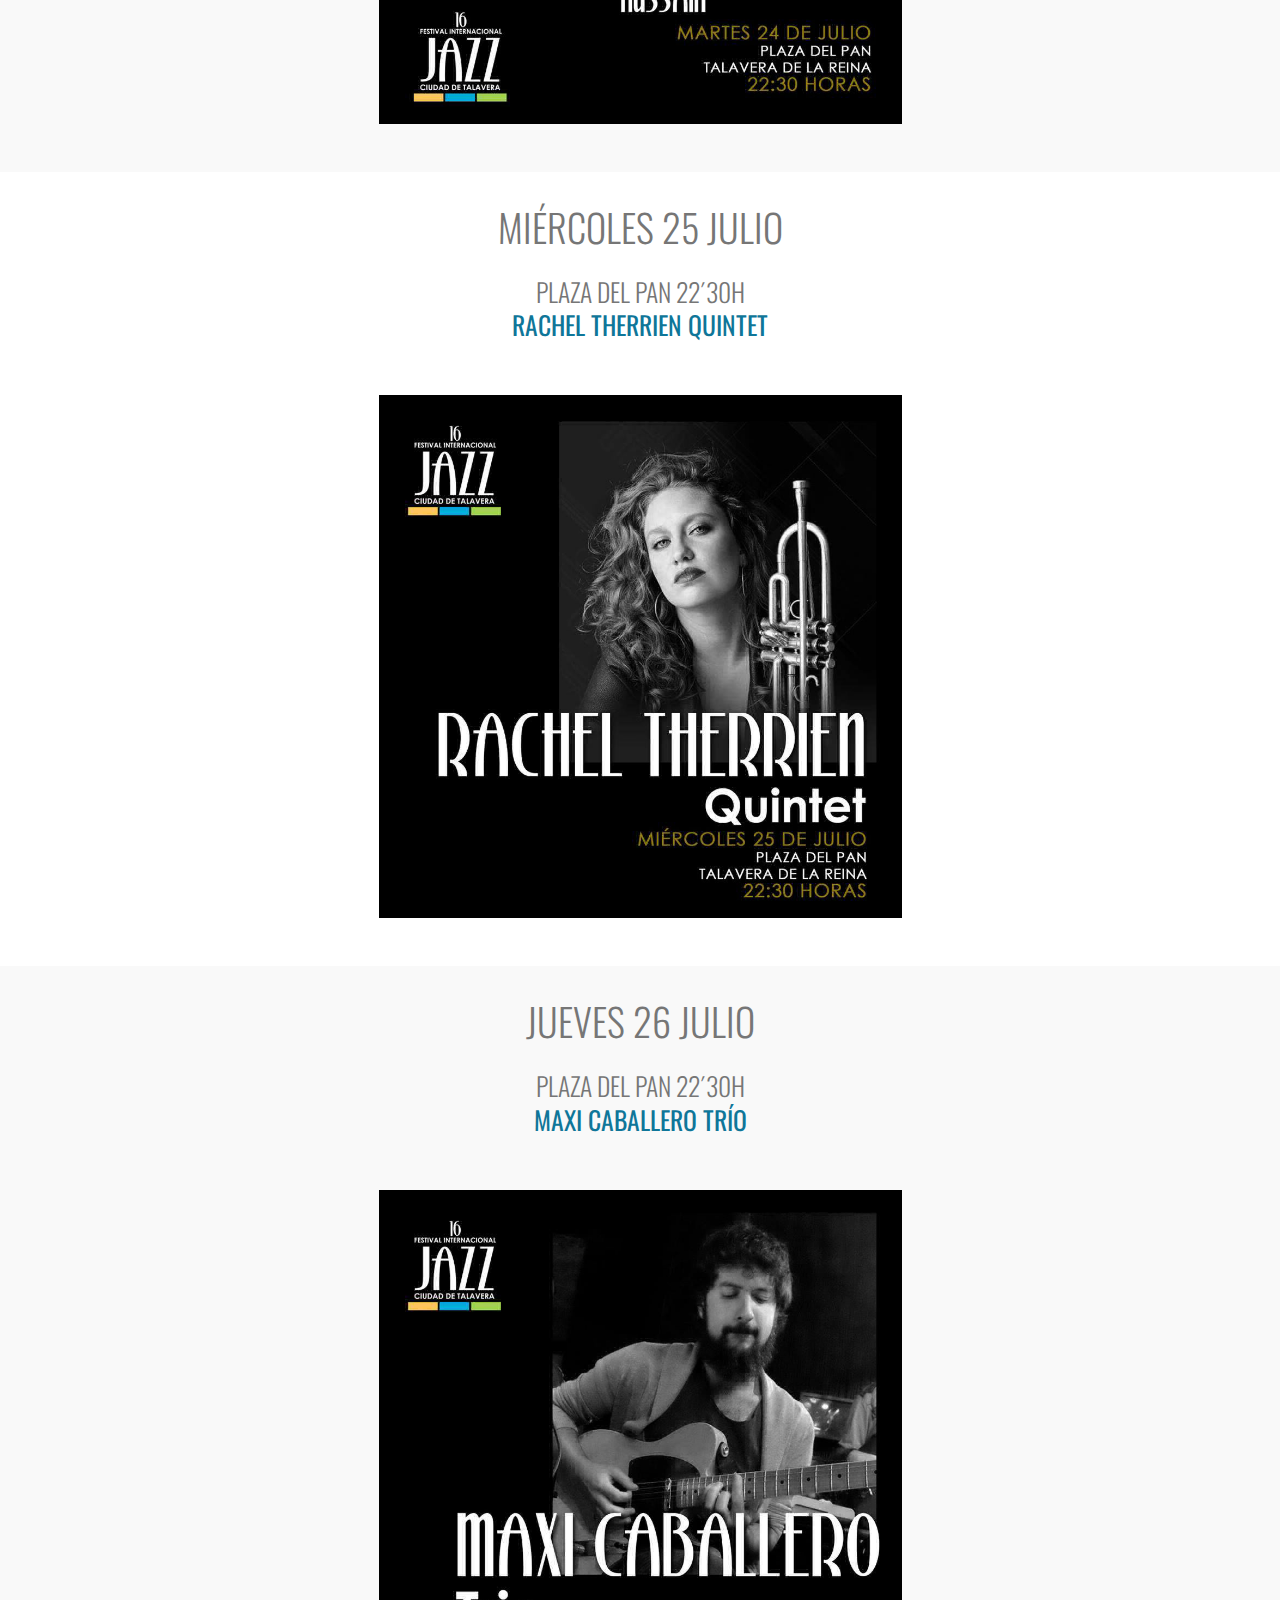
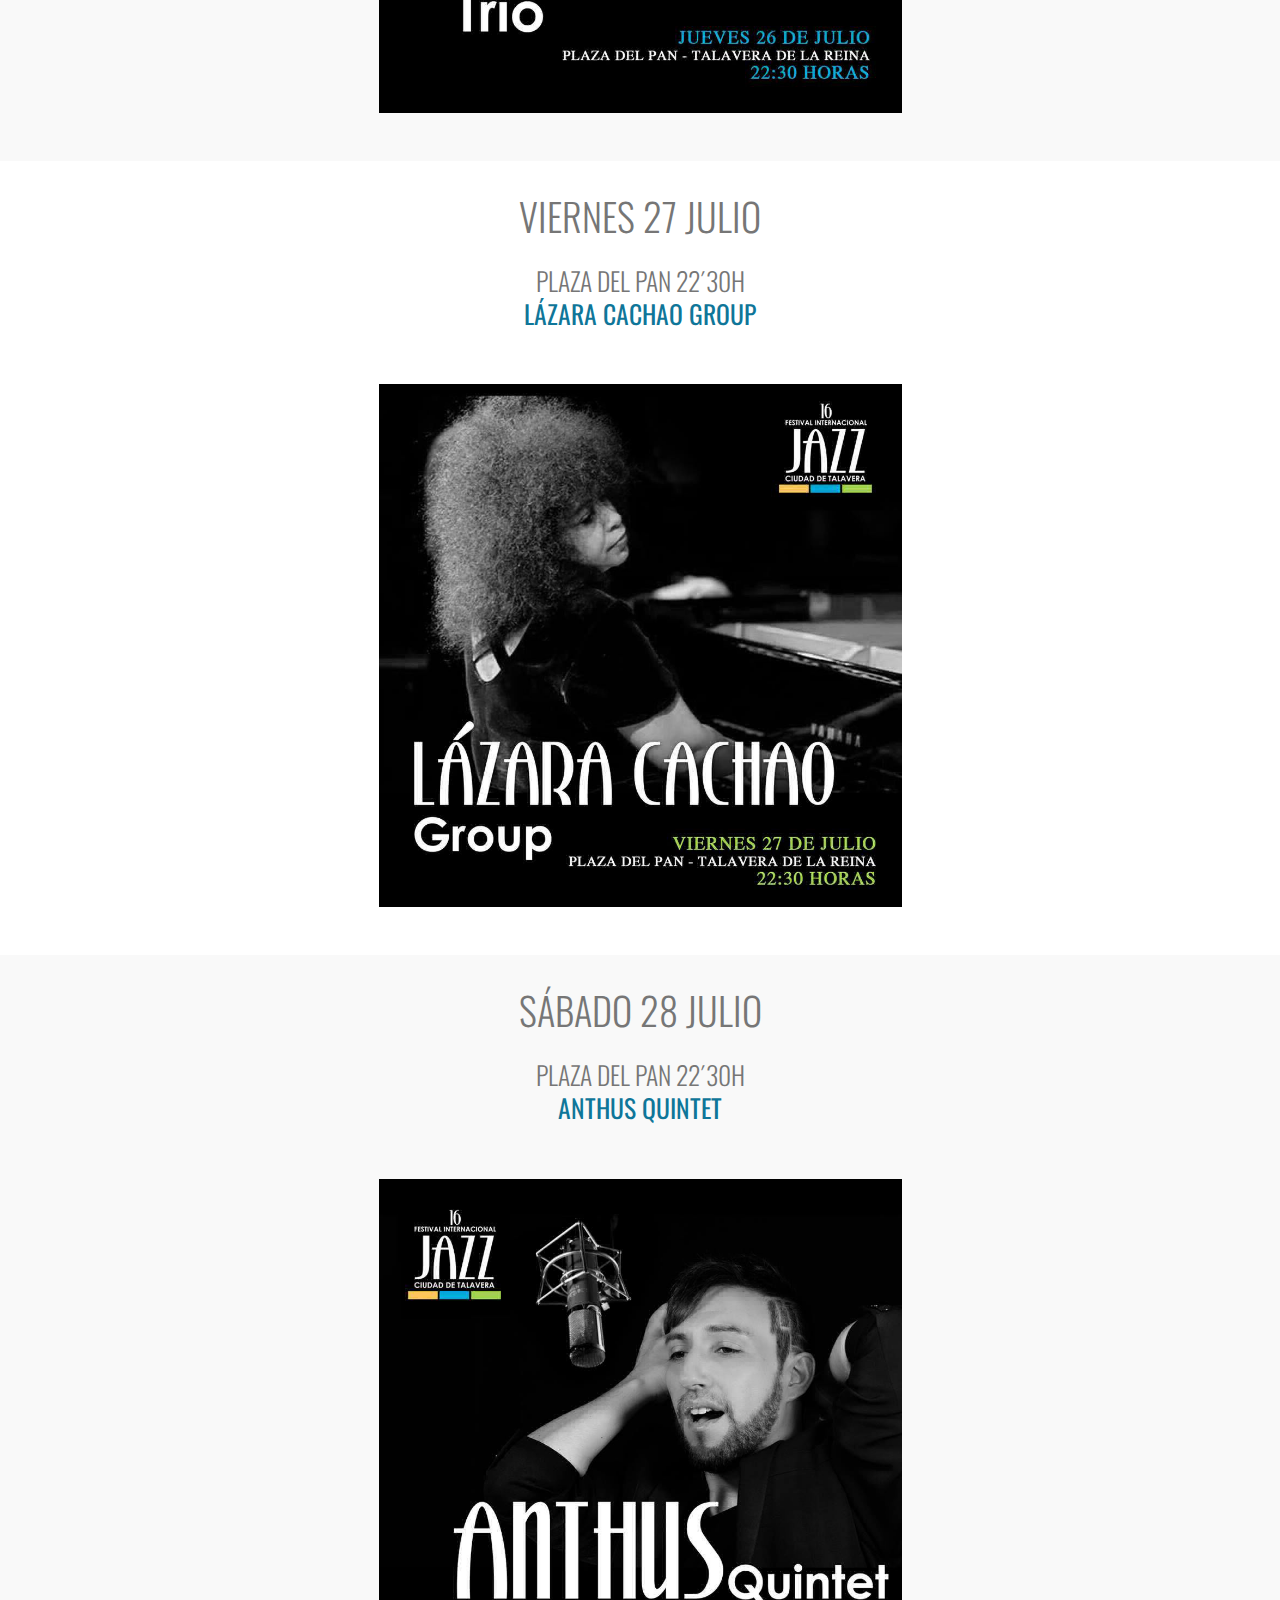
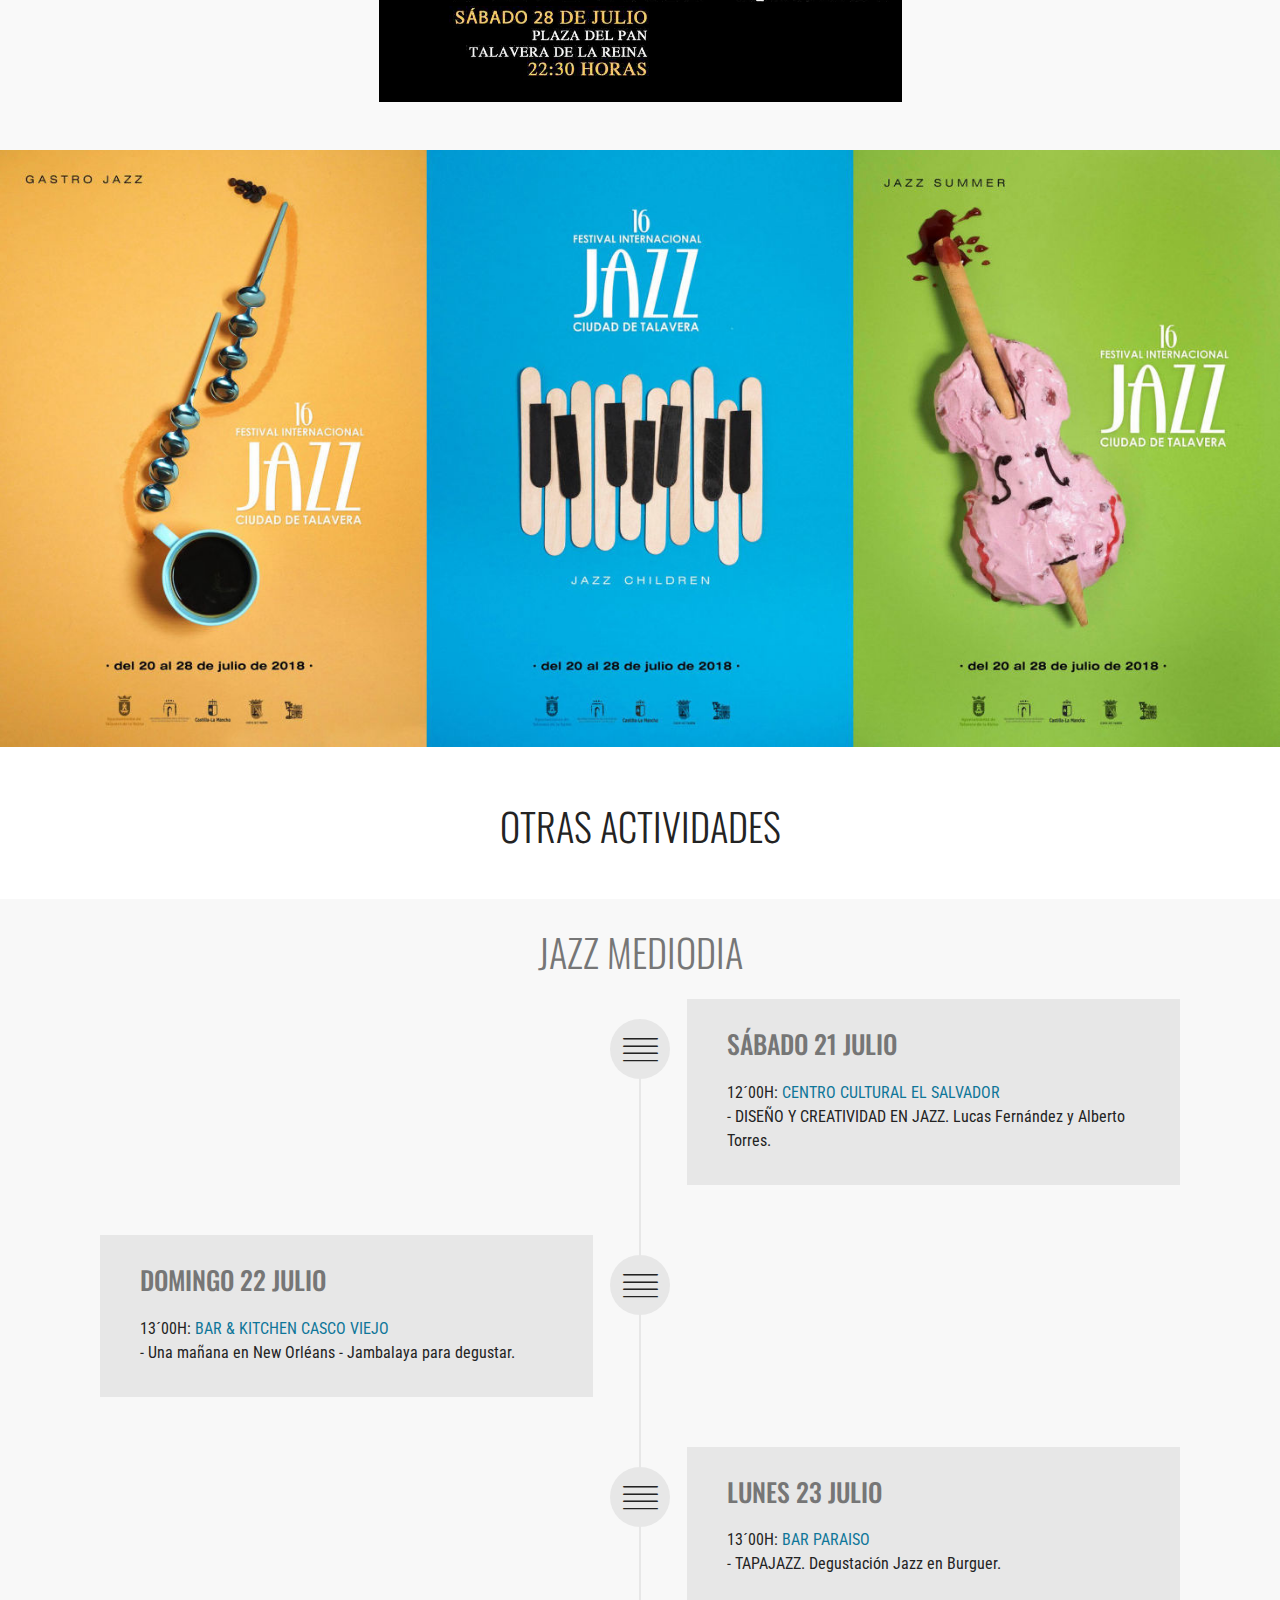
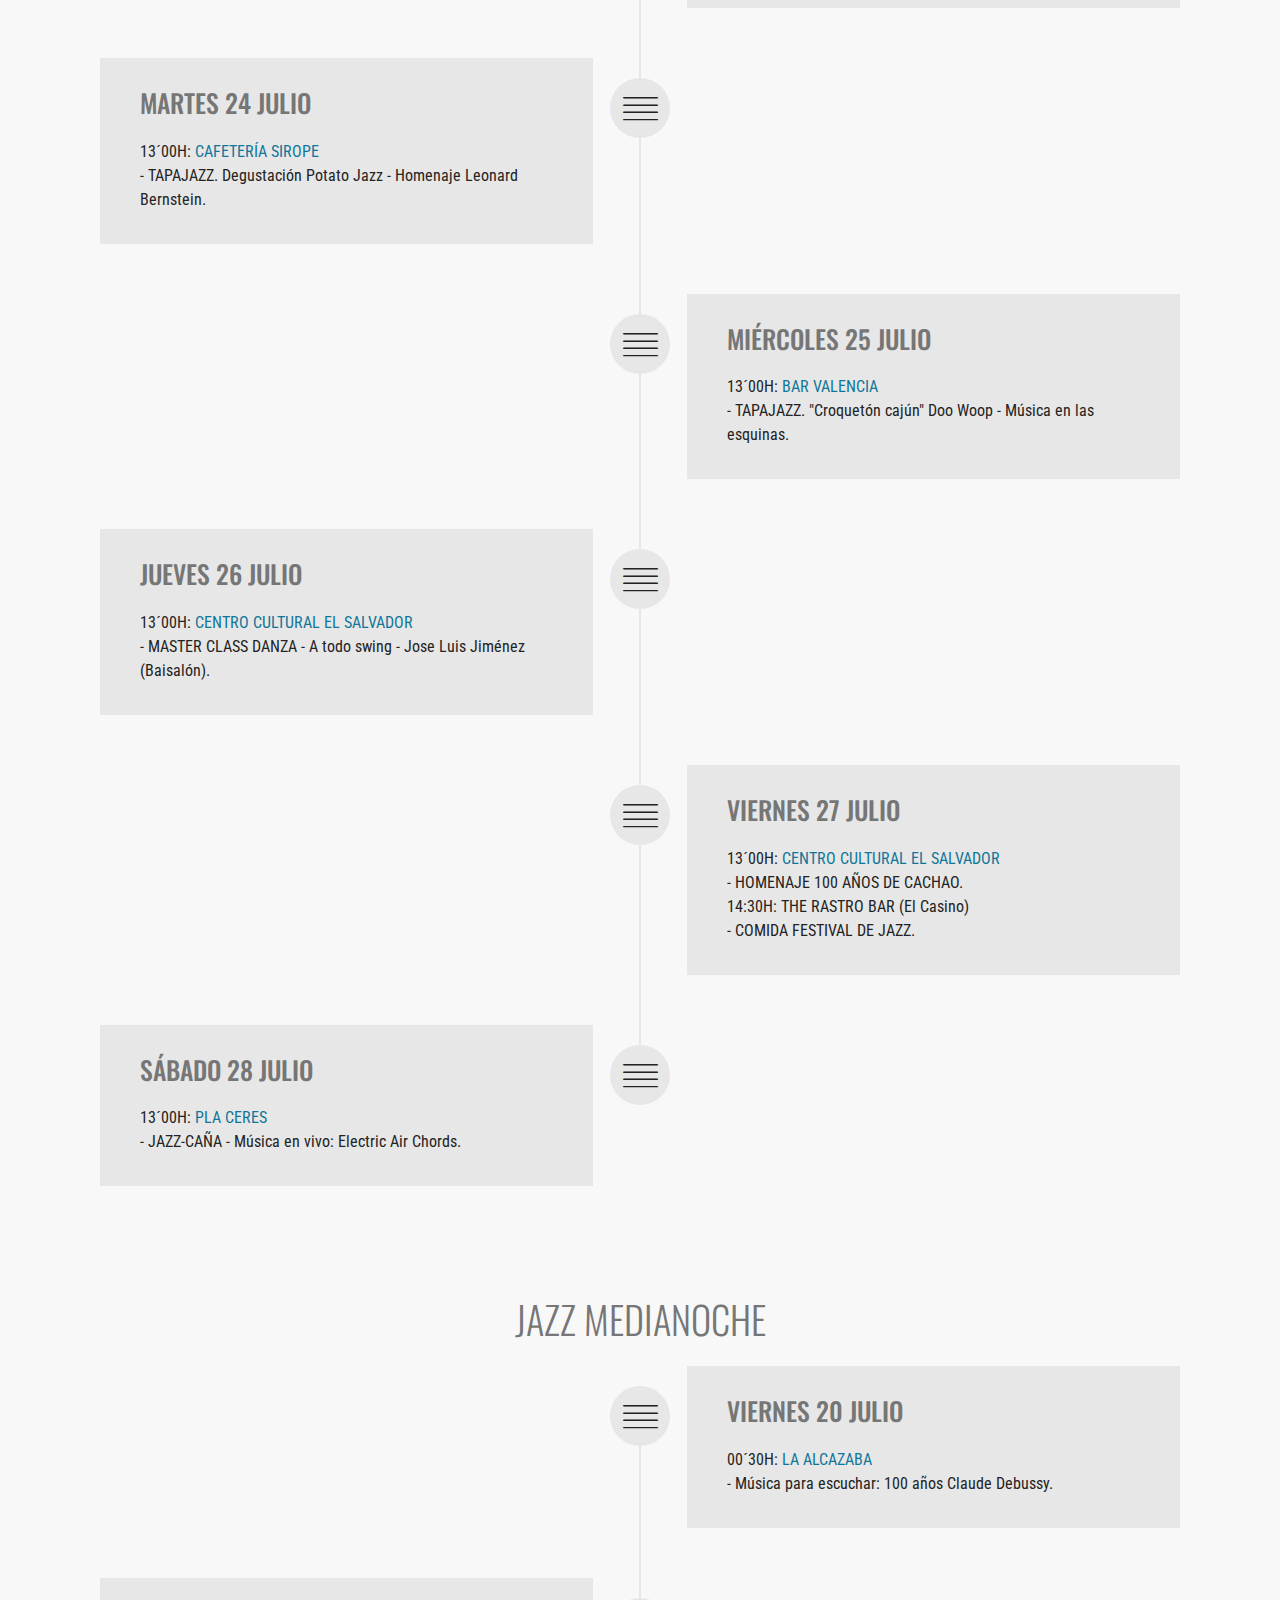
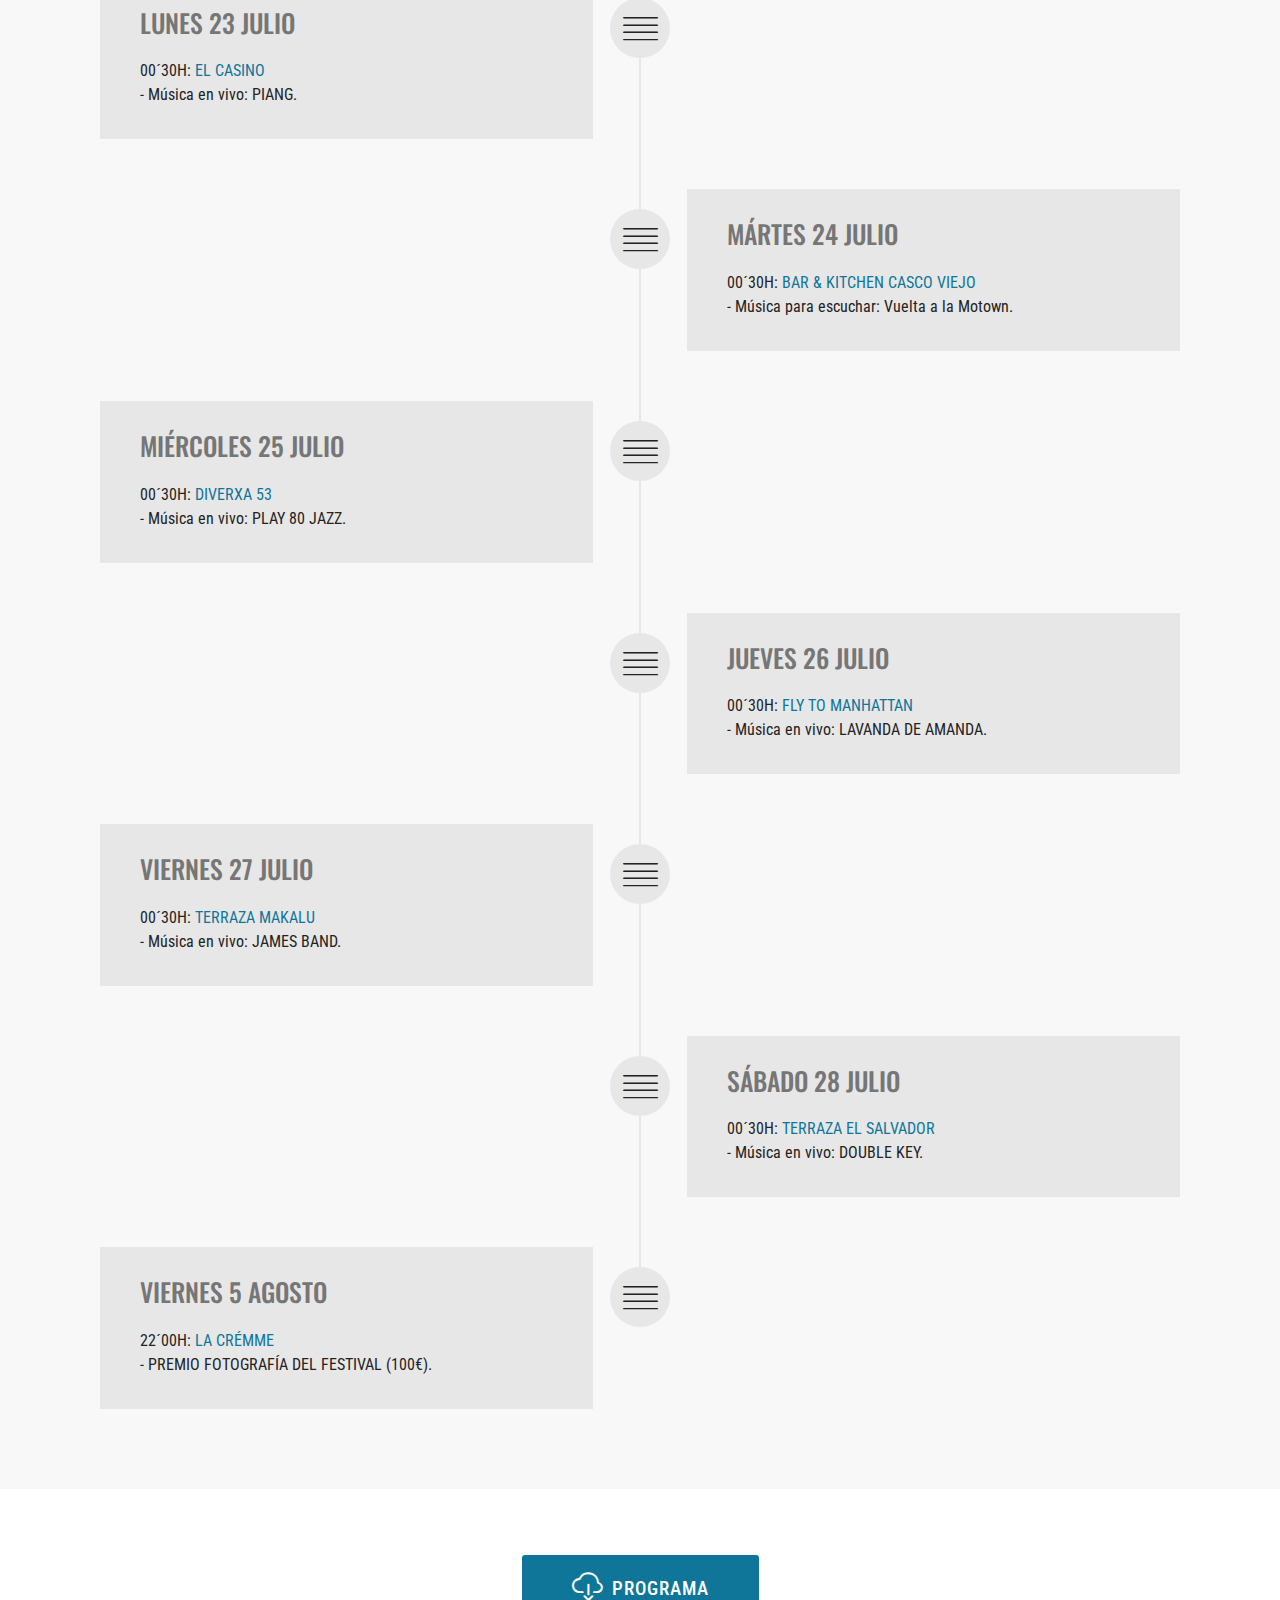
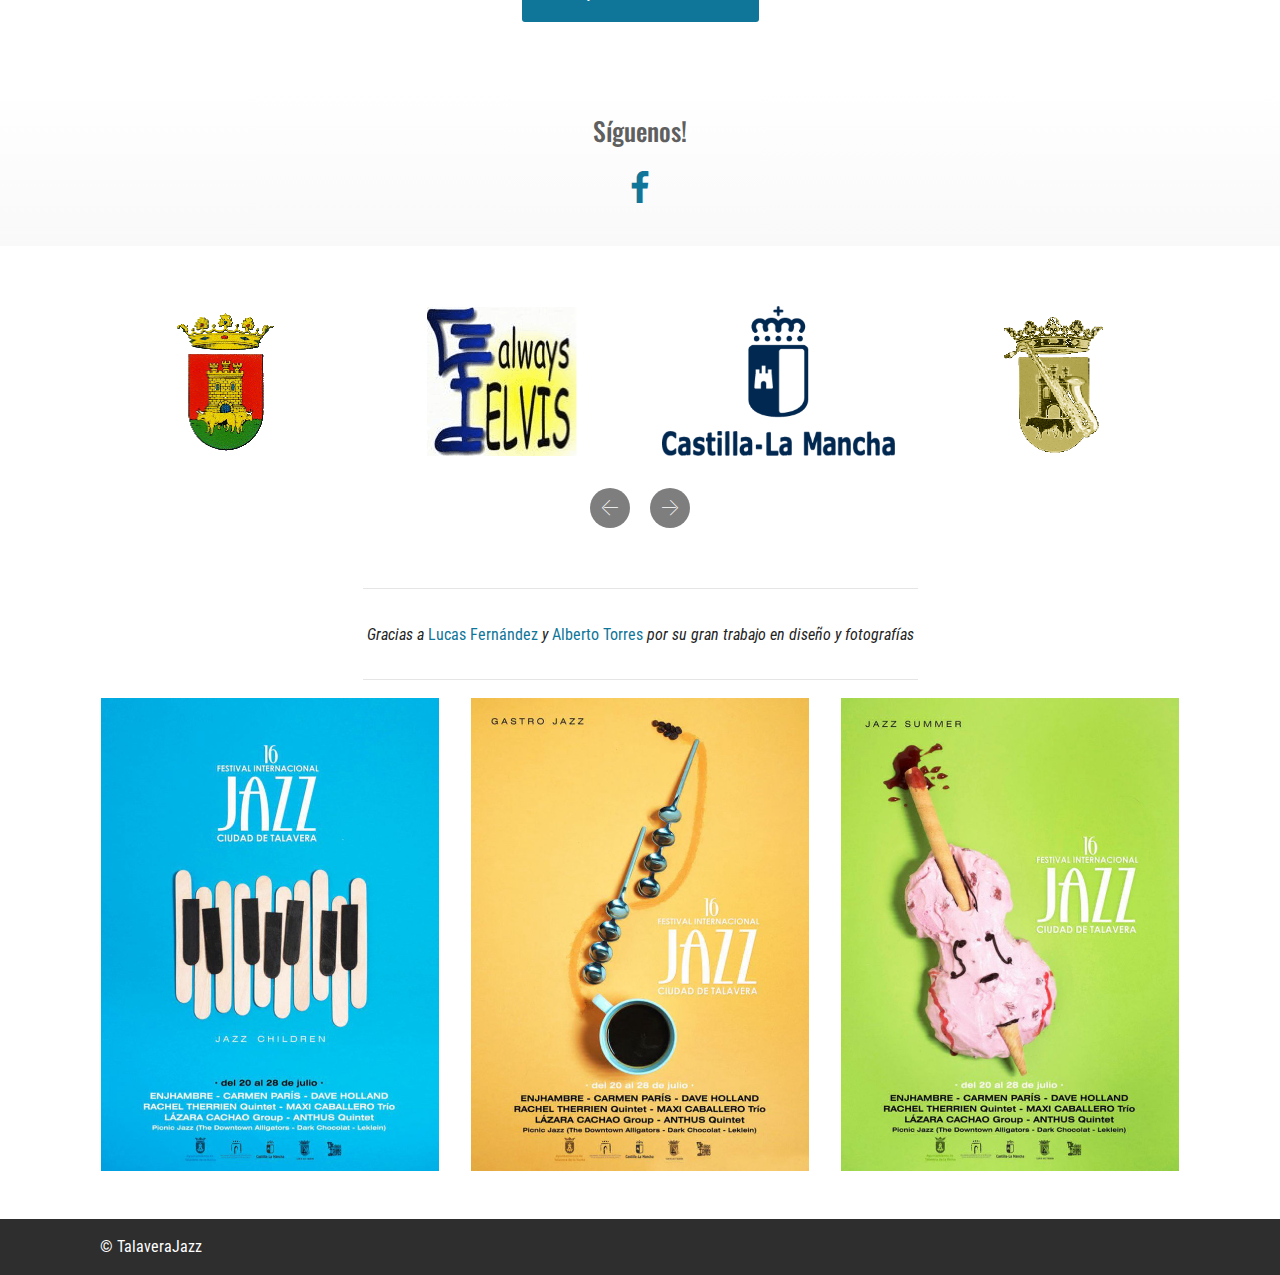
==== commit f7b6d510: "create github pages" ====
--- a/index.html
+++ b/index.html
@@ -77,7 +77,7 @@
     </nav>
 </section>
 
-<section class="engine"><a href="https://mobirise.me/r">free bootstrap template</a></section><section class="cid-qVI1eFhE6G" id="image1-1p">
+<section class="engine"><a href="https://mobirise.me/a">Mobirise alternative</a></section><section class="cid-qVI1eFhE6G" id="image1-1p">
 
     
 
@@ -174,7 +174,7 @@
         <div class="media-container-row">
             <div class="title col-12 col-md-8">
                 
-                <h3 class="mbr-section-subtitle align-center mbr-light mbr-fonts-style display-5">PUERTA DE SEVILLA (LAS MURALLA) 22´00H<br><a href="20julio.html">ENJHAMBRE</a></h3>
+                <h3 class="mbr-section-subtitle align-center mbr-light mbr-fonts-style display-5">PUERTA DE SEVILLA (LAS MURALLAS) 22´00H<br><a href="20julio.html">ENJHAMBRE</a></h3>
                 
             </div>
         </div>
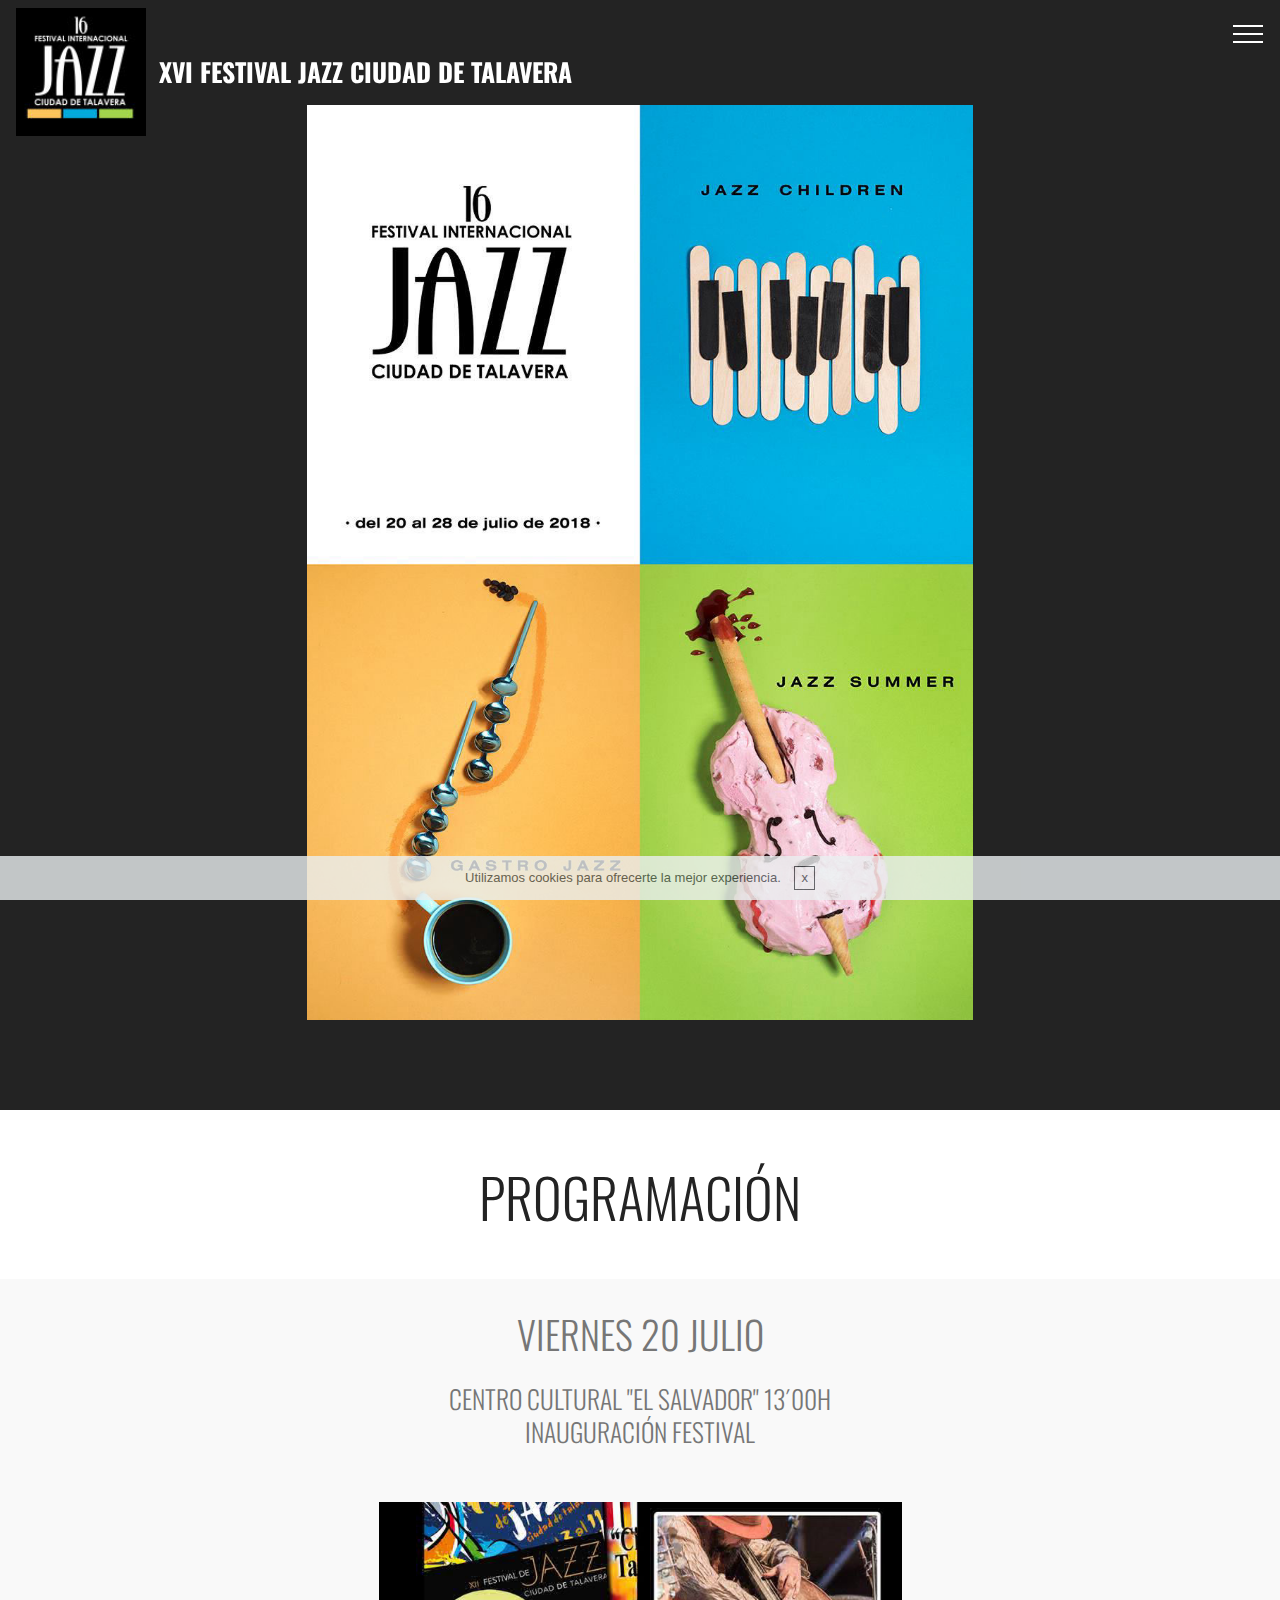
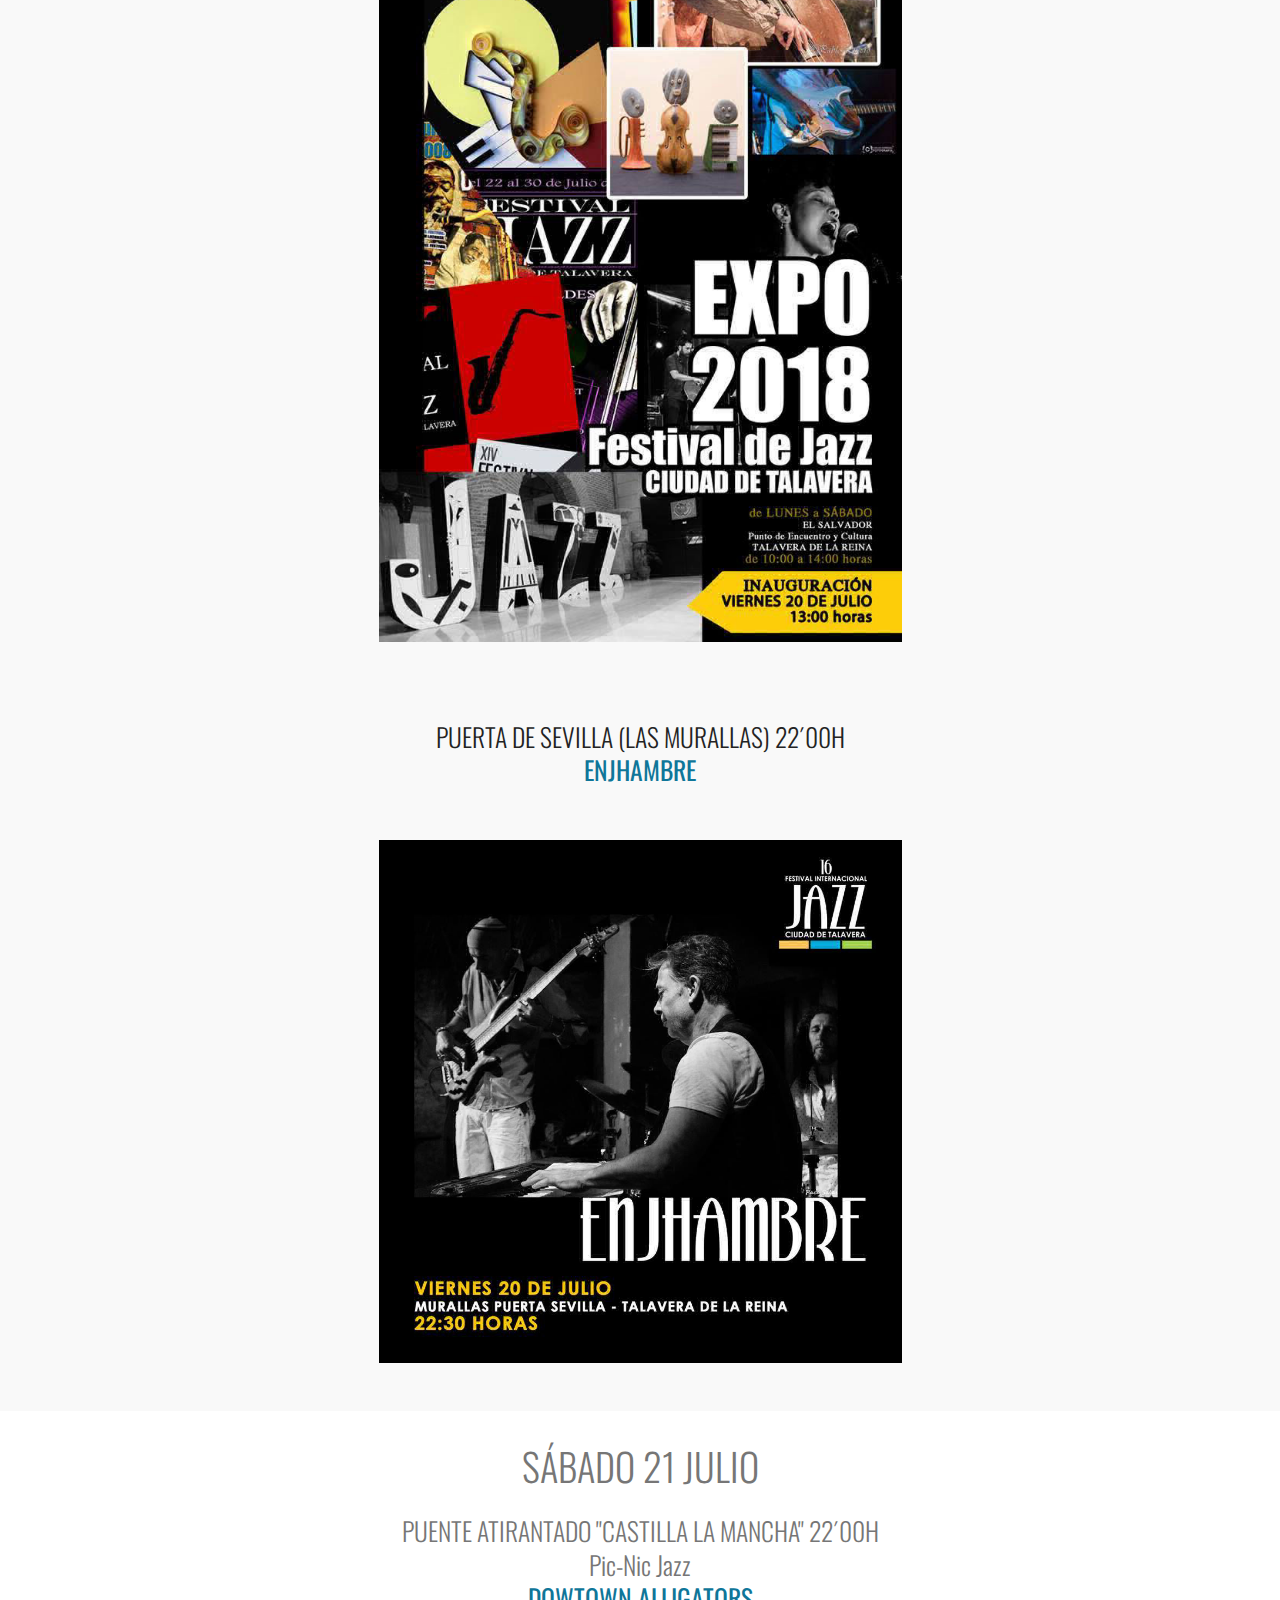
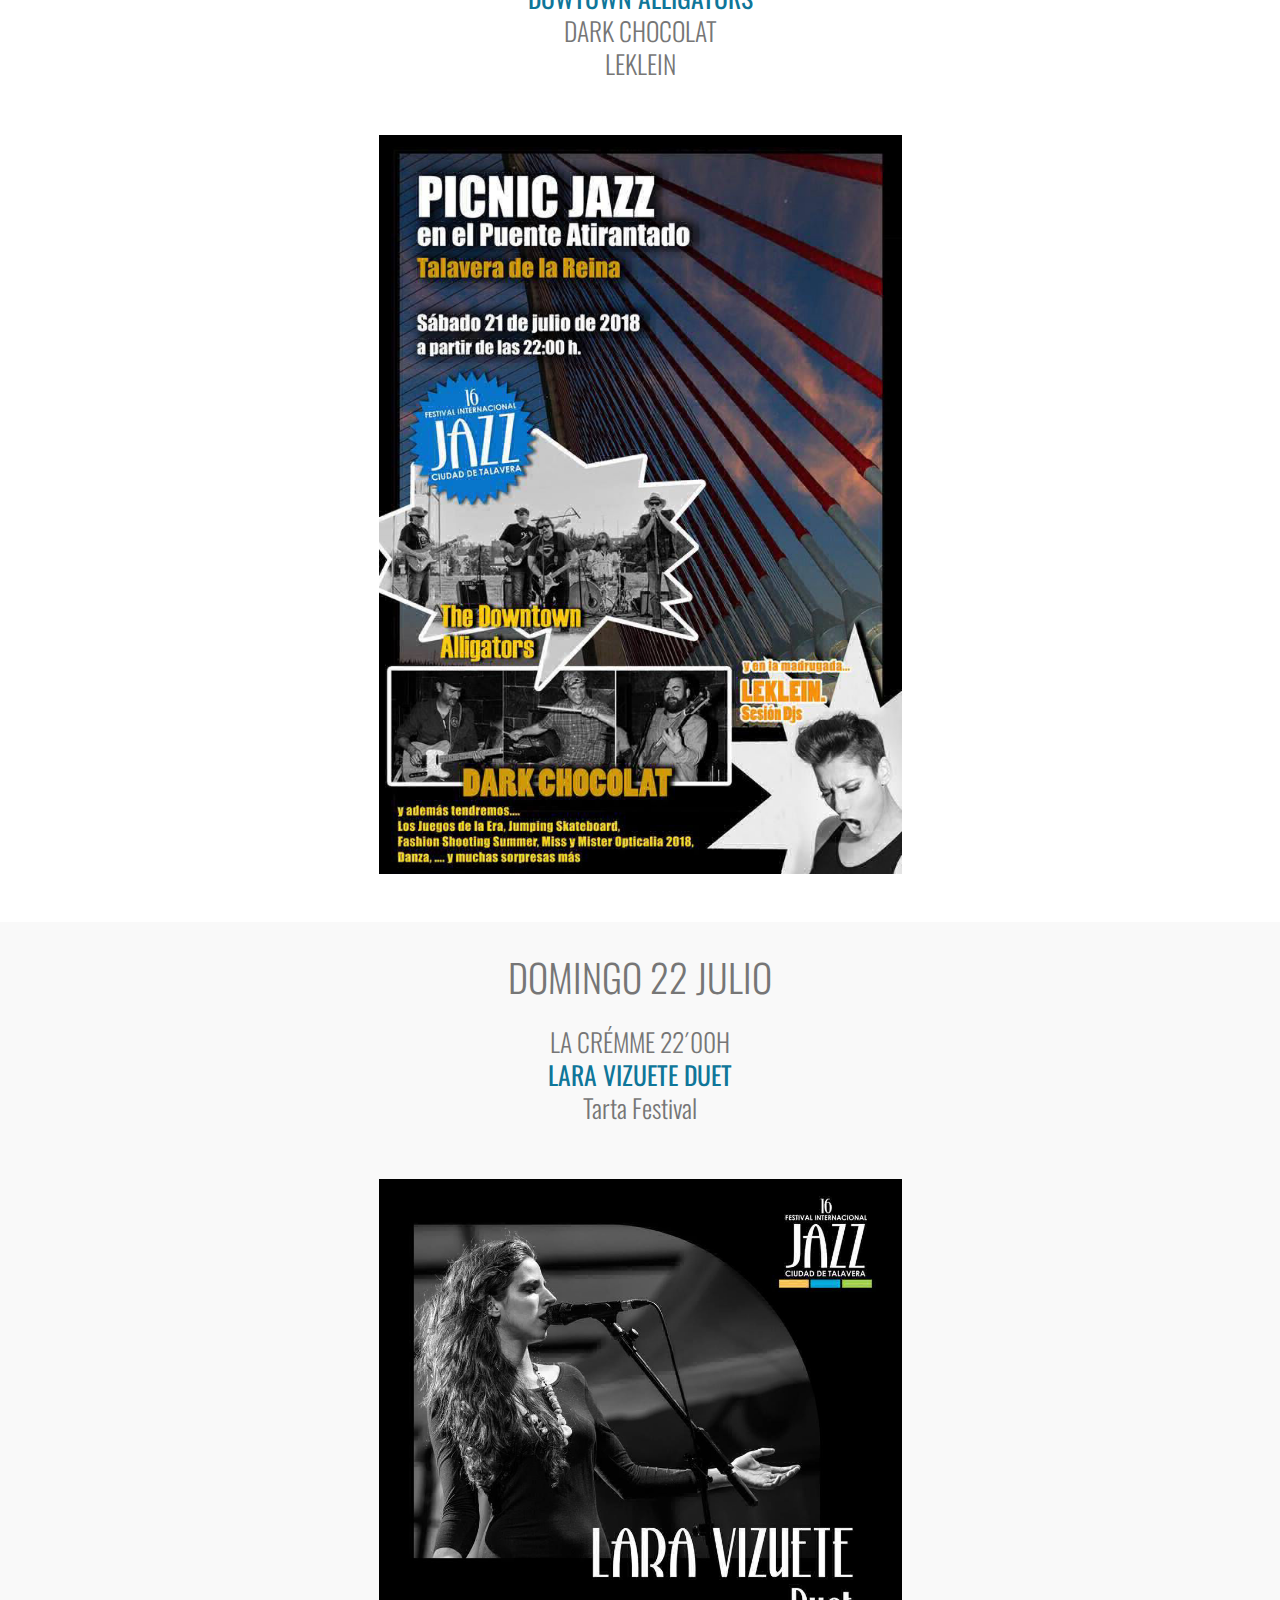
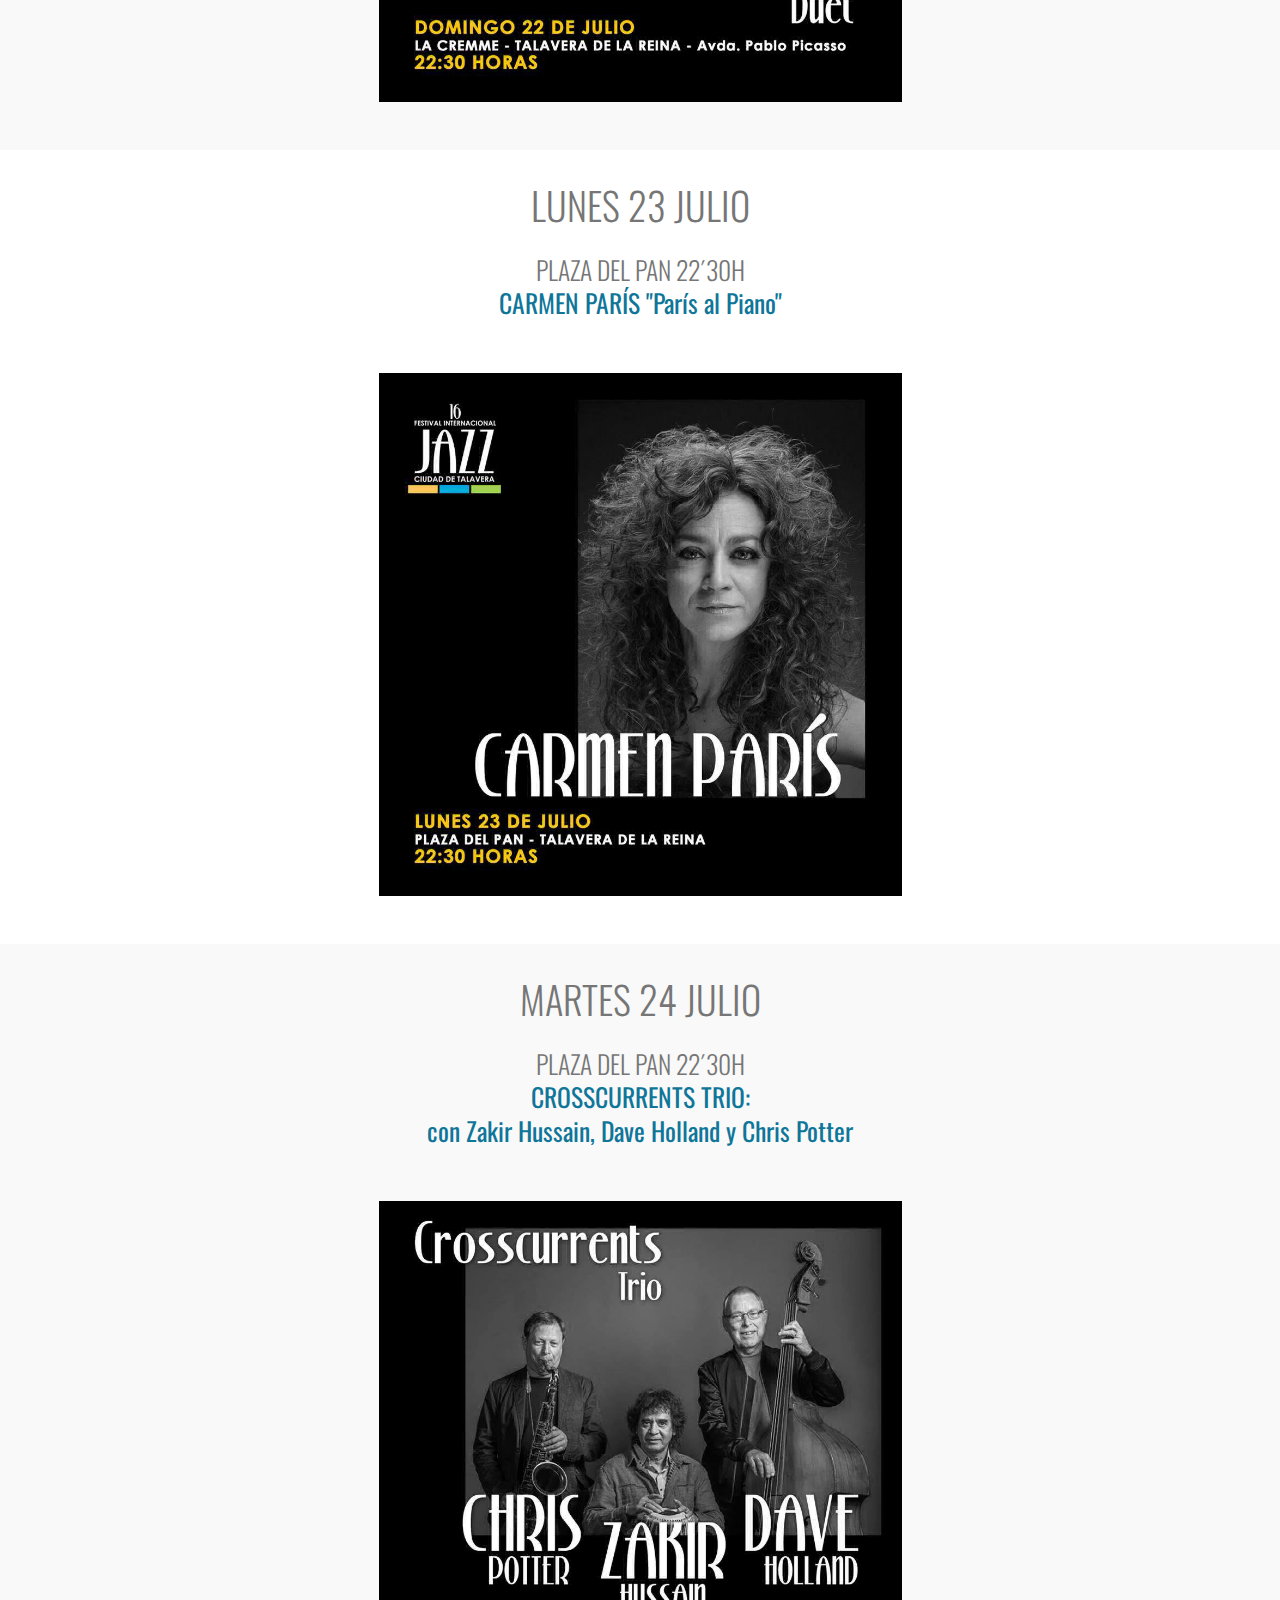
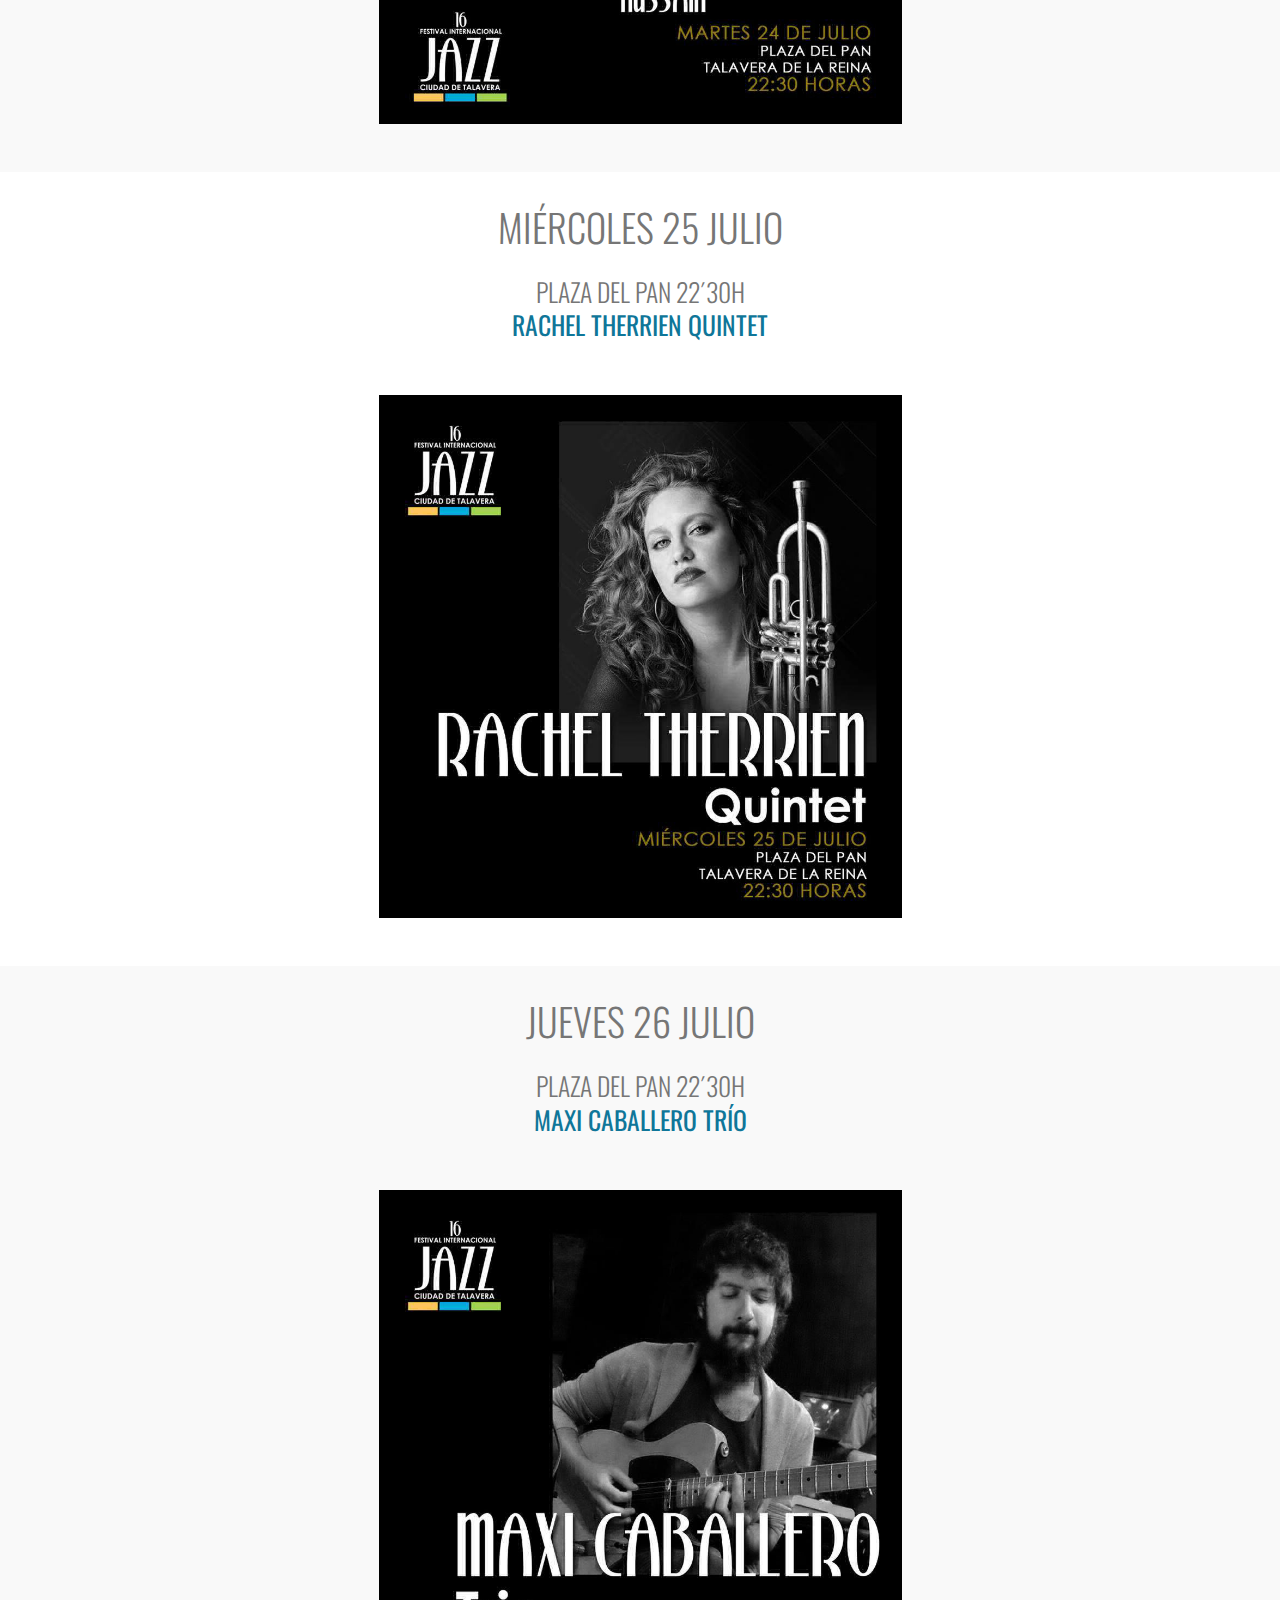
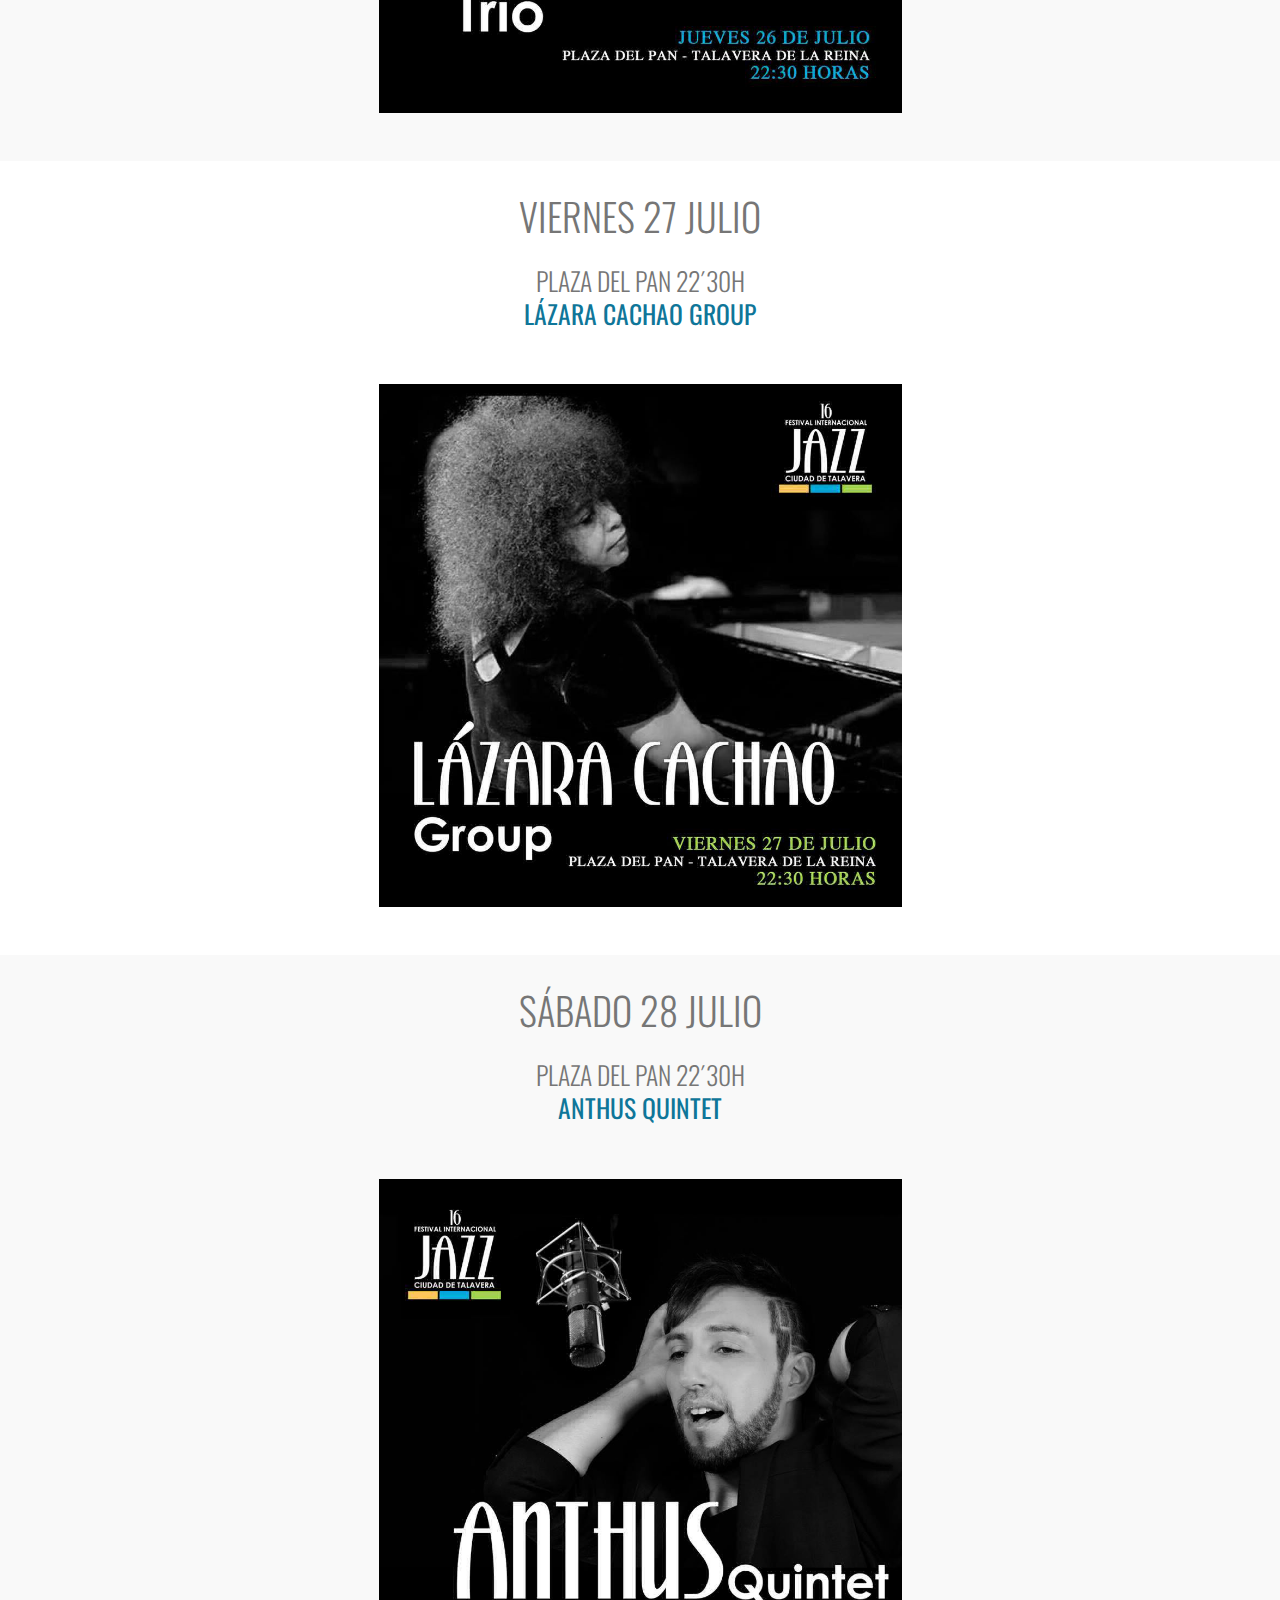
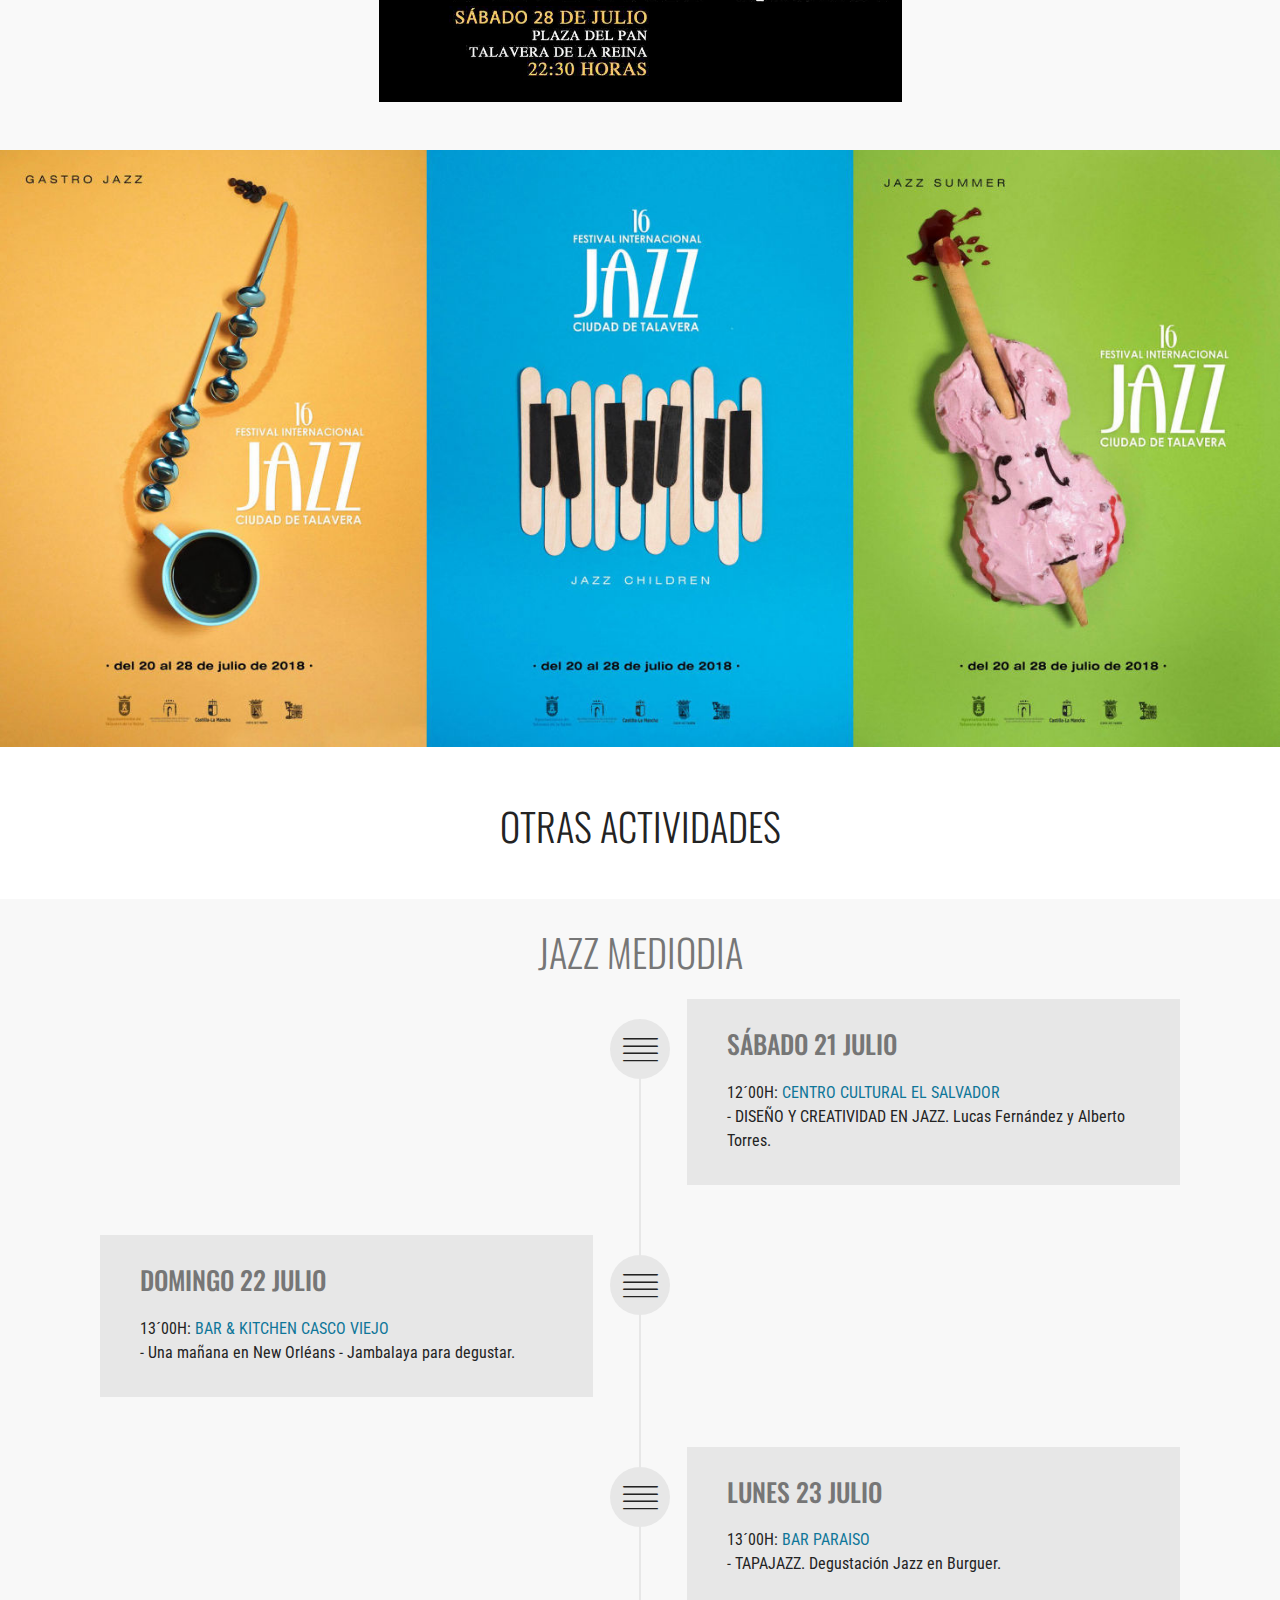
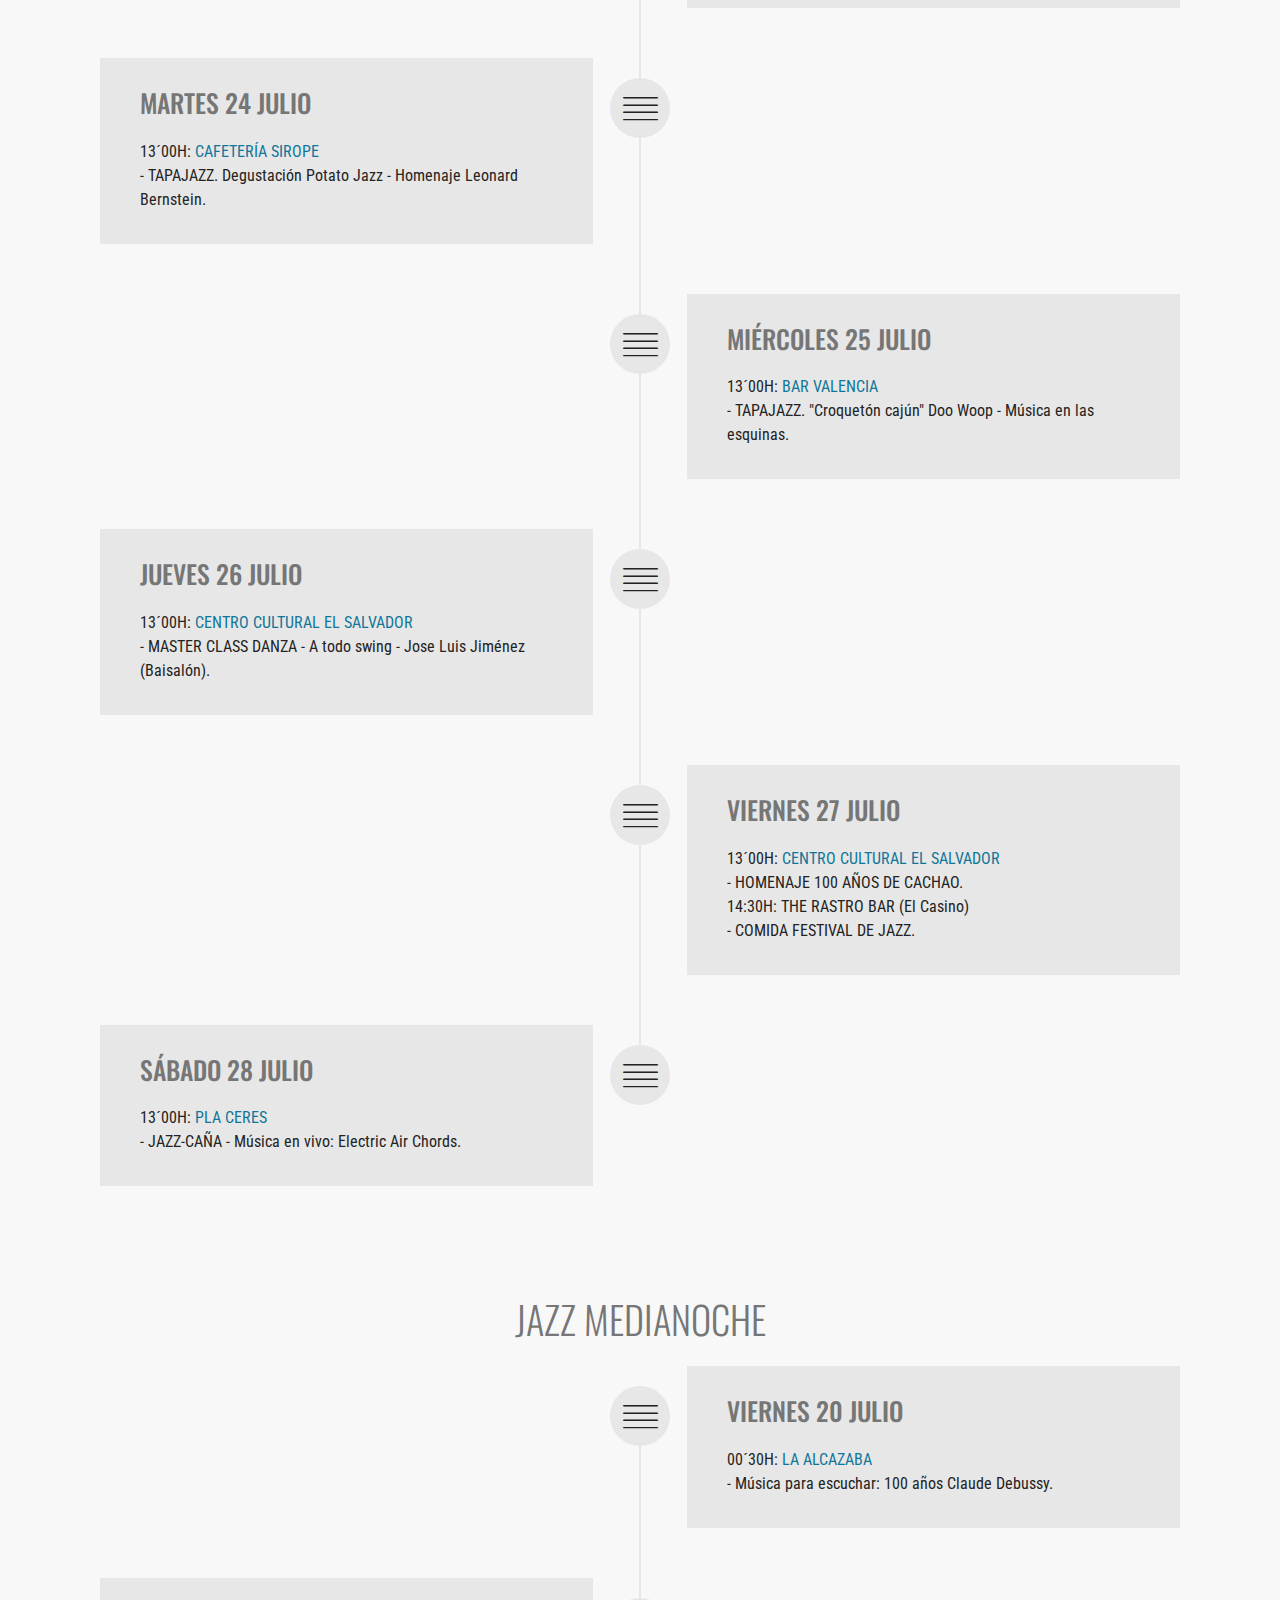
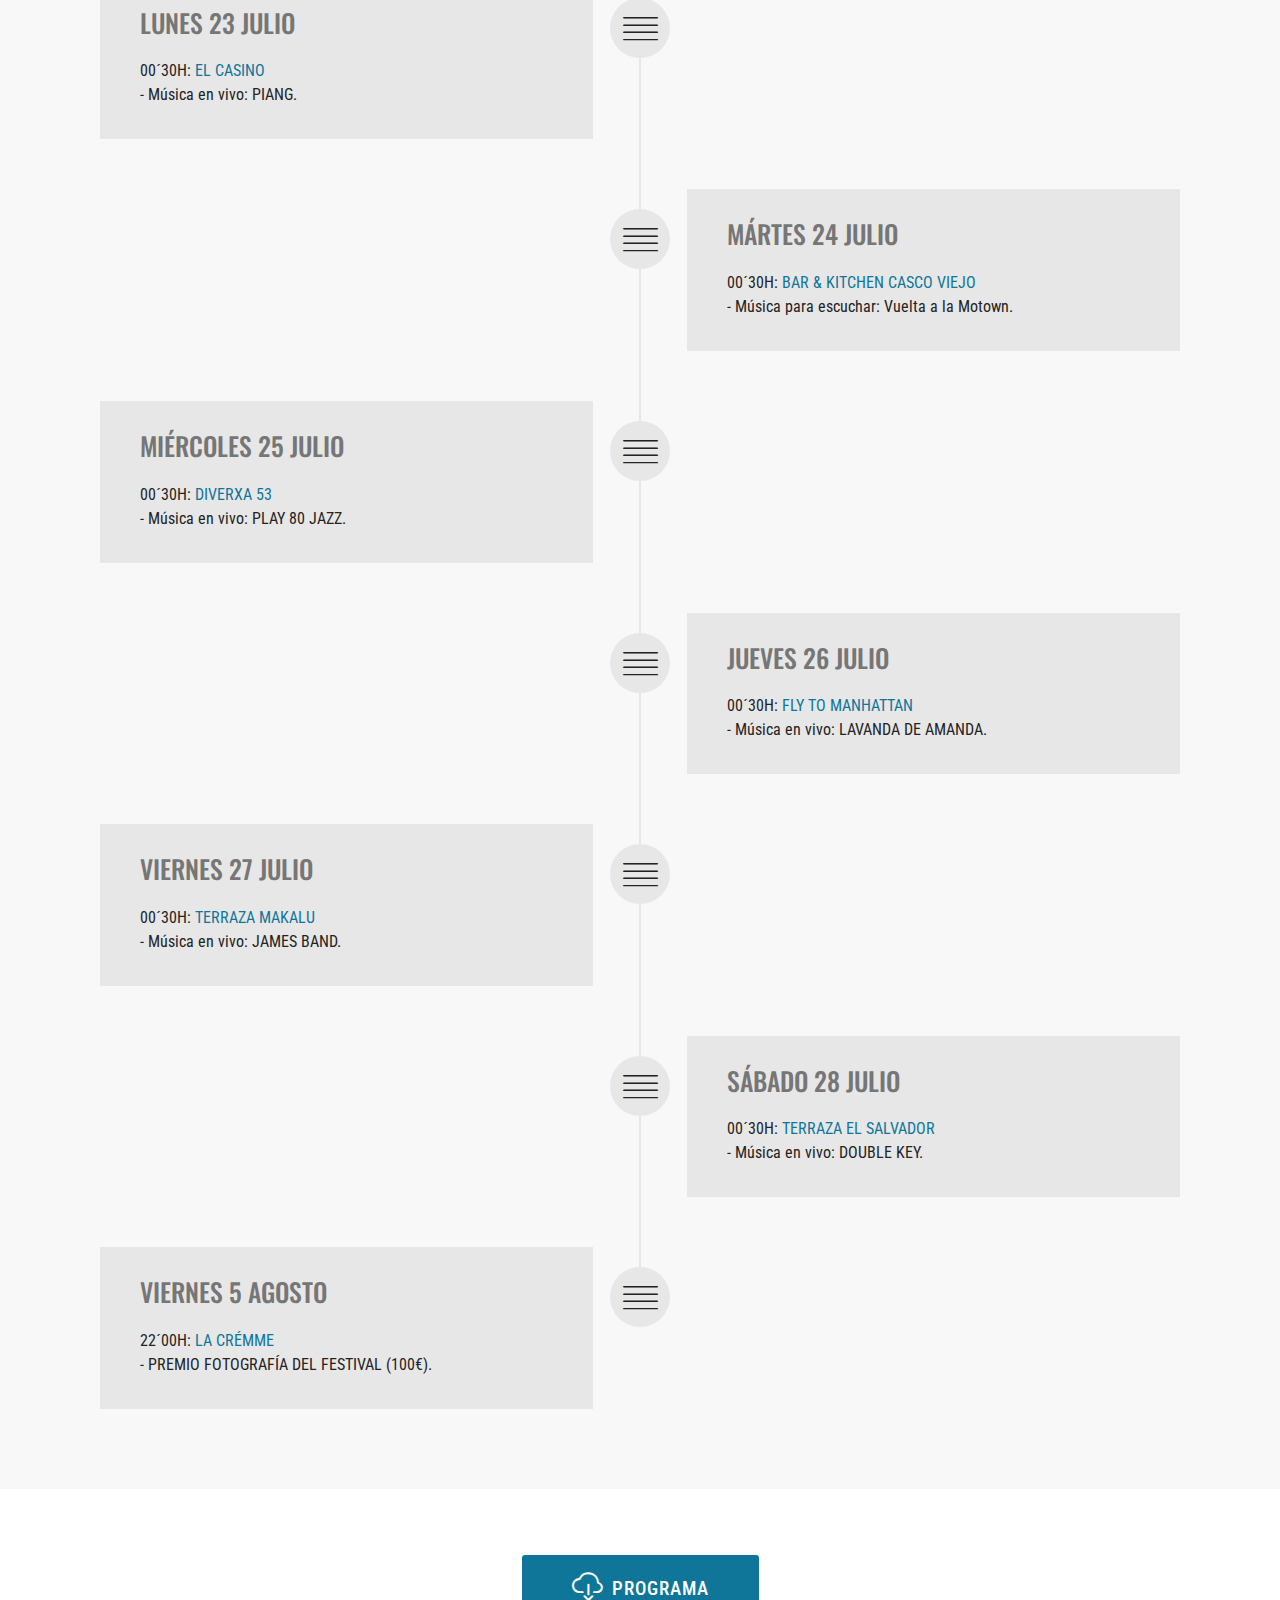
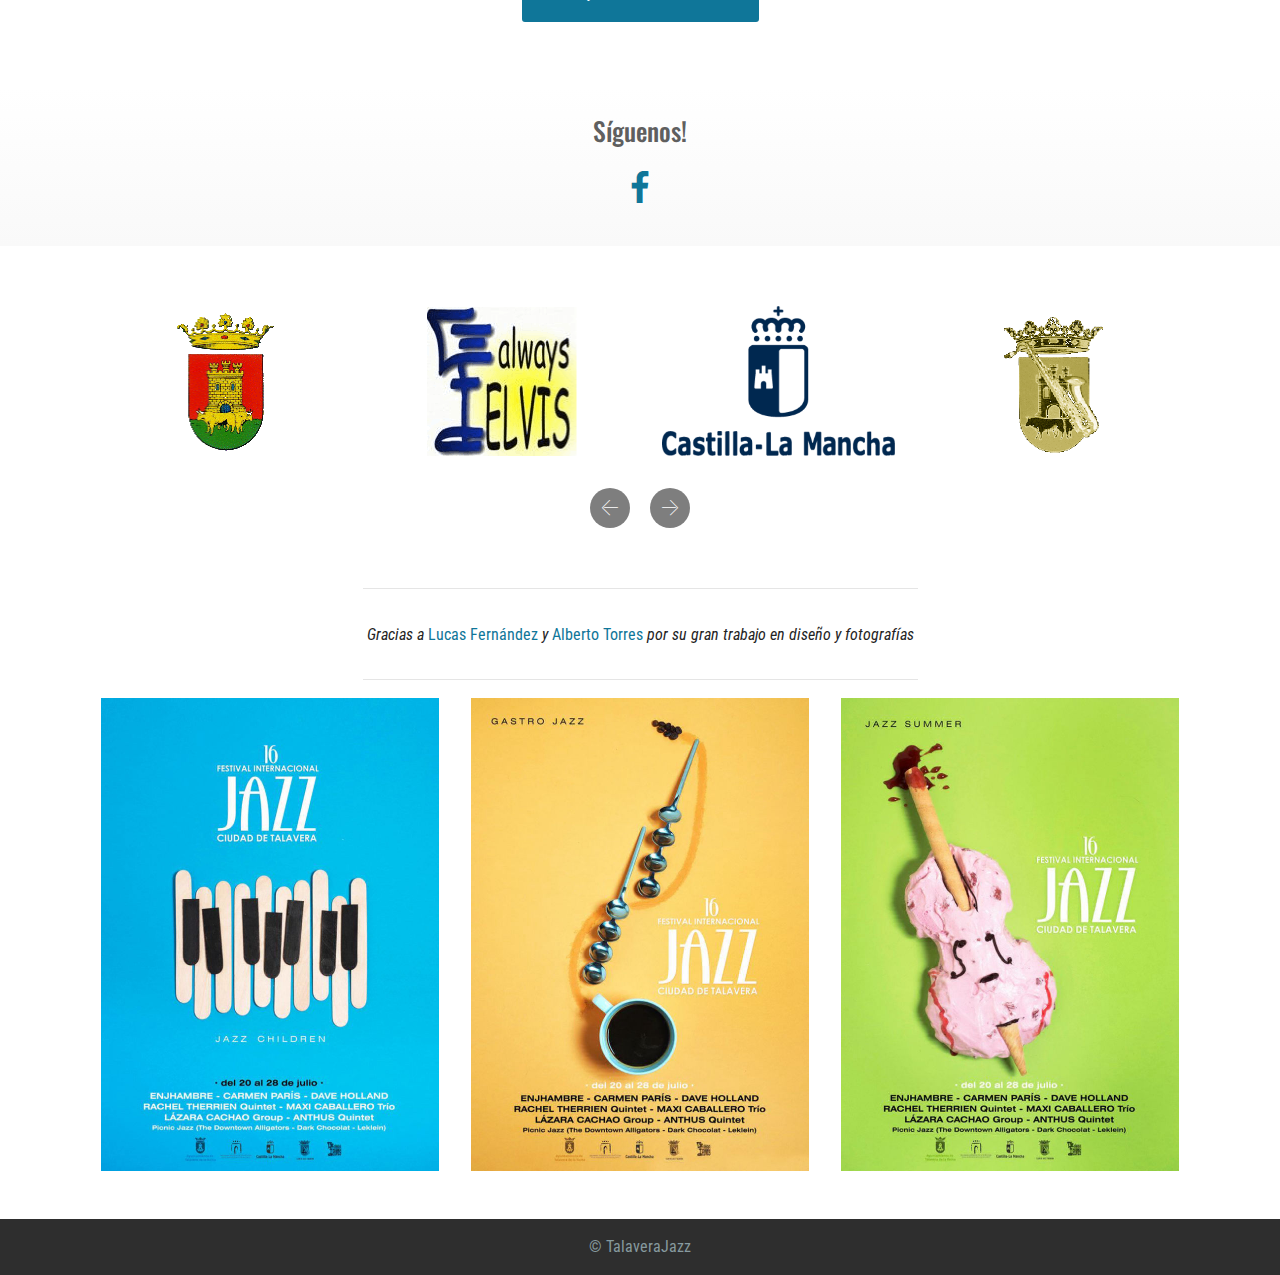
==== commit 9eb92e2b: "create github pages" ====
--- a/index.html
+++ b/index.html
@@ -1,13 +1,14 @@
 <!DOCTYPE html>
-<html >
+<html  >
 <head>
-  <!-- Site made with Mobirise Website Builder v4.7.8, https://mobirise.com -->
+  <!-- Site made with Mobirise Website Builder v4.9.7, https://mobirise.com -->
   <meta charset="UTF-8">
   <meta http-equiv="X-UA-Compatible" content="IE=edge">
-  <meta name="generator" content="Mobirise v4.7.8, mobirise.com">
+  <meta name="generator" content="Mobirise v4.9.7, mobirise.com">
   <meta name="viewport" content="width=device-width, initial-scale=1, minimum-scale=1">
   <link rel="shortcut icon" href="assets/images/logo2018-1-122x122.jpg" type="image/x-icon">
-  <meta name="description" content="XVI Festival Jazz Ciudad de Talavera edición 2018">
+  <meta name="description" content="XVI Festival Jazz Ciudad de Talavera 2018">
+  
   <title>XVI Festival Jazz Ciudad de Talavera</title>
   <link rel="stylesheet" href="assets/web/assets/mobirise-icons-bold/mobirise-icons-bold.css">
   <link rel="stylesheet" href="assets/web/assets/mobirise-icons/mobirise-icons.css">
@@ -59,25 +60,25 @@
                          <img src="assets/images/logo2018-1-122x122.jpg" alt="XVI festival Jazz Ciudad de Talavera 2018" title="XVI festival Jazz Ciudad de Talavera 2018" style="height: 8rem;">
                     </a>
                 </span>
-                
+                <span class="navbar-caption-wrap"><a class="navbar-caption text-white display-5" href="https://talaverajazz.github.io/xvifestival">XVI FESTIVAL JAZZ CIUDAD DE TALAVERA</a></span>
             </div>
         </div>
         <div class="collapse navbar-collapse" id="navbarSupportedContent">
             <ul class="navbar-nav nav-dropdown nav-right" data-app-modern-menu="true"><li class="nav-item">
                     <a class="nav-link link text-white display-4" href="index.html#image1-1p">INICIO
                         </a>
-                </li><li class="nav-item"><a class="nav-link link text-white display-4" href="index.html#content4-2m">VIERNES20Julio
-                        </a></li><li class="nav-item"><a class="nav-link link text-white display-4" href="index.html#content4-2o">SÁBADO21Julio
-                        </a></li><li class="nav-item"><a class="nav-link link text-white display-4" href="index.html#content4-2r">DOMINGO22Julio
+                </li><li class="nav-item"><a class="nav-link link text-white display-4" href="index.html#content4-2m">VIERNES 20 Julio
+                        </a></li><li class="nav-item"><a class="nav-link link text-white display-4" href="index.html#content4-2o">SÁBADO 21 Julio
                         </a></li><li class="nav-item dropdown"><a class="nav-link link text-white dropdown-toggle display-4" href="index.html#content4-2r" data-toggle="dropdown-submenu" aria-expanded="false">PLAZA DEL PAN
-                        </a><div class="dropdown-menu"><a class="text-white dropdown-item display-4" href="index.html#content4-2s">LUNES23Julio</a><a class="text-white dropdown-item display-4" href="index.html#content4-2v">MARTES24Julio</a><a class="text-white dropdown-item display-4" href="index.html#content4-2w">MÍERCOLES25Julio</a><a class="text-white dropdown-item display-4" href="index.html#content4-2z">JUEVES26Julio</a><a class="text-white dropdown-item display-4" href="index.html#content4-30">VIERNES27Julio</a><a class="text-white dropdown-item display-4" href="index.html#content4-33">SÁBADO28Julio</a></div></li><li class="nav-item"><a class="nav-link link text-white display-4" href="index.html#content4-79">OTRAS ACTIVIDADES
+                        </a><div class="dropdown-menu"><a class="text-white dropdown-item display-4" href="index.html#content4-2s">LUNES 23 Julio</a><a class="text-white dropdown-item display-4" href="index.html#content4-2v">MARTES 24 Julio</a><a class="text-white dropdown-item display-4" href="index.html#content4-2w">MÍERCOLES 25 Julio</a><a class="text-white dropdown-item display-4" href="index.html#content4-2z">&nbsp;JUEVES 26 JULIO</a><a class="text-white dropdown-item display-4" href="index.html#content4-30">VIERNES 27 Julio</a><a class="text-white dropdown-item display-4" href="index.html#content4-33">SÁBADO 28 Julio</a></div></li><li class="nav-item"><a class="nav-link link text-white display-4" href="index.html#content4-2r">DOMINGO 22 Julio
+                        </a></li><li class="nav-item"><a class="nav-link link text-white display-4" href="index.html#content4-79">OTRAS ACTIVIDADES
                         </a></li></ul>
             
         </div>
     </nav>
 </section>
 
-<section class="engine"><a href="https://mobirise.me/a">Mobirise alternative</a></section><section class="cid-qVI1eFhE6G" id="image1-1p">
+<section class="engine"><a href="https://mobirise.info/w">free html5 templates</a></section><section class="cid-qVI1eFhE6G" id="image1-1p">
 
     
 
@@ -1157,8 +1158,8 @@
     <div class="container">
         <div class="media-container-row align-center mbr-white">
             <div class="col-12">
-                <p class="mbr-text mb-0 mbr-fonts-style display-7">
-                    © TalaveraJazz</p>
+                <p class="mbr-text mb-0 mbr-fonts-style display-7"><a href="https://talaverajazz.github.io/" class="text-warning">
+                    © TalaveraJazz</a></p>
             </div>
         </div>
     </div>
